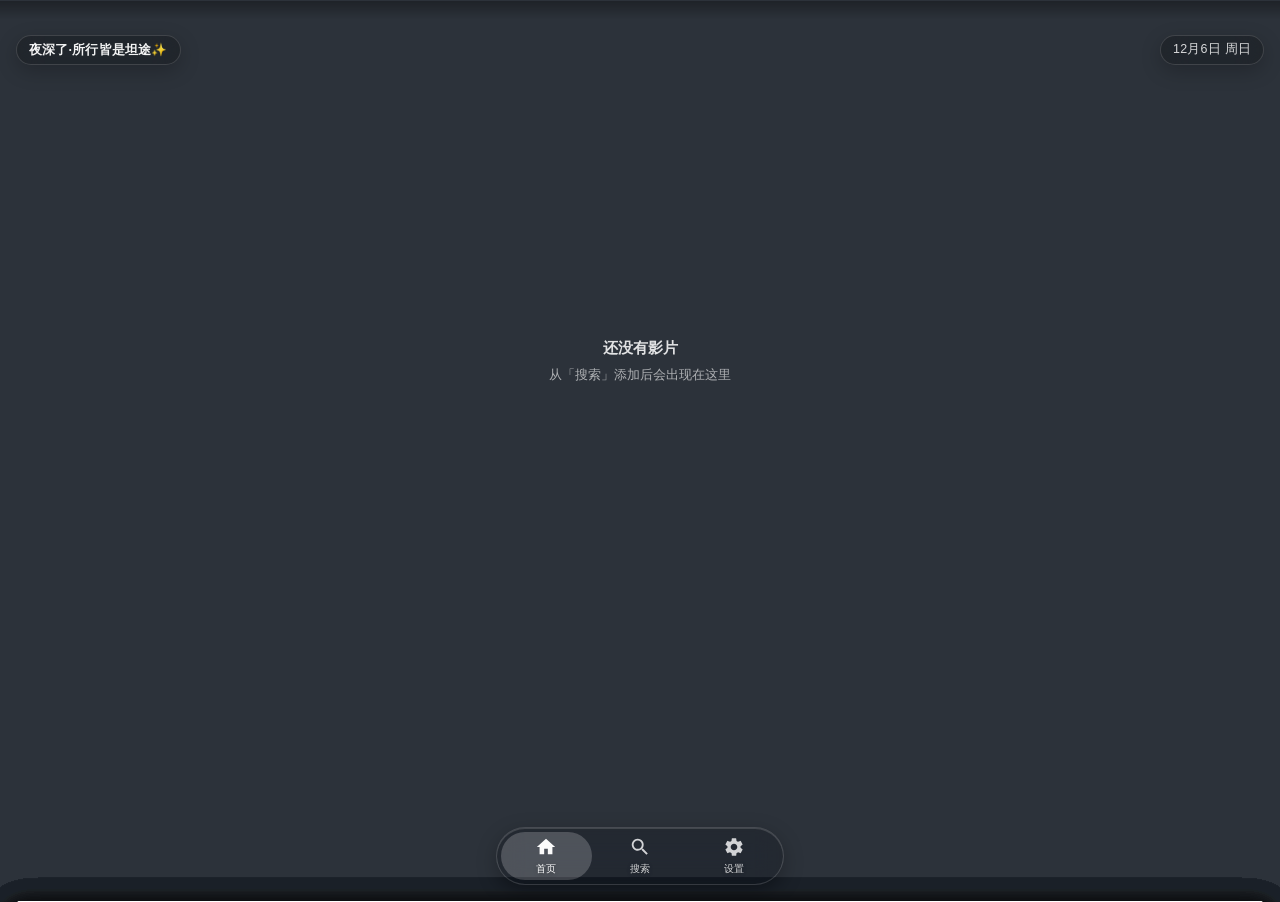
==== nfo-editor-ios.html @ 1efd0941 "fix" ====
<!DOCTYPE html>
<html lang="zh-CN" class="splashing" data-page-node-id="Acj8woS785a7T4PEvpgH00">
<head data-page-node-id="KfYCmNjWphaBCVU6xVs5c4">
<meta charset="UTF-8" data-page-node-id="pEpAla84pCArdSzcGe0xlA">
<meta name="viewport" content="width=device-width, initial-scale=1, maximum-scale=1, viewport-fit=cover, user-scalable=no" data-page-node-id="c6jMzGiZBnWQ7w0SFm36yn">
<meta name="apple-mobile-web-app-capable" content="yes" data-page-node-id="bglrHuunZXYYUWcc5xujq1">
<meta name="mobile-web-app-capable" content="yes" data-page-node-id="DYso5k0WRwBAYMn0BIxkUR">
<meta name="apple-mobile-web-app-status-bar-style" content="black-translucent" data-page-node-id="p6CtTpm2KMEQyLLewWNeeN">
<meta name="apple-mobile-web-app-title" content="NFO 编辑" data-page-node-id="hnhndntaoPOm66F9xgCi2g">
<meta name="theme-color" content="#3D8CF0" data-page-node-id="tAW3rAg7PfDYUPgfl6rpCh">
<link rel="manifest" href="manifest.json" data-page-node-id="3Rw6PBVbacM3iHAfOVTD4S">
<link rel="apple-touch-icon" href="[data-uri]" data-page-node-id="9dQRZdi1mUzGJNNeczW8qY">
<title>NFO 编辑器</title>
<link rel="stylesheet" href="styles/ios.css?v=525">
<script>
/* v453：启动兜底 + 缓存自愈（内联，不依赖任何外链脚本，所以一定跑得到）
   1) 12 秒还没进首页就强制收起启动页 —— 正常 1~3 秒就该完成；
   2) 页面是新的、脚本却没报到版本（window.__SCRIPT_VER）→ 说明离线缓存里是旧脚本，
      新页面的 DOM 已经和它不匹配，旧脚本会在启动途中抛错把初始化中断，启动页永远不消失。
      这时清一次离线缓存并重载，一个会话最多做一次，避免刷新死循环。 */
(function(){
  window.__bootFailsafe = setTimeout(function(){
    var s = document.getElementById('splash');
    if (s && s.parentNode){
      s.classList.add('hide');
      setTimeout(function(){
        if (s.parentNode) s.parentNode.removeChild(s);
        document.documentElement.classList.remove('splashing');   // 启动期白底一起撤掉
      }, 420);
    }
    if (!document.querySelector('.page.active')){
      var h = document.getElementById('page-home');
      if (h) h.classList.add('active');
    }
    /* 12 秒都没进首页 = 确实卡住了，不只是慢：趁此把错位的离线缓存清掉重载一次（只做一次）。 */
    fixCache();
    /* 万一缓存清过了还卡（说明服务器上那份也旧），让 waiting 的新版本立刻接管。
       正常启动永远走不到这里，所以不会打断用户。 */
    forceTakeover();
  }, 12000);
  window.__bootDone = function(){ clearTimeout(window.__bootFailsafe); };

  function fixCache(){
    try {
      if (parseInt(sessionStorage.getItem('__verfix') || '0', 10) >= 1) return;
      if (!window.caches || !navigator.serviceWorker) return;
      sessionStorage.setItem('__verfix', '1');
      caches.keys().then(function(keys){
        return Promise.all(keys.map(function(k){ return caches.delete(k); }));
      }).then(function(){
        if (navigator.serviceWorker.controller) location.reload();
      }).catch(function(){});
    } catch (e) {}
  }
  /* 让 waiting 的新版本立刻接管（只在卡死时用） */
  function forceTakeover(){
    try {
      if (!navigator.serviceWorker || !navigator.serviceWorker.getRegistration) return;
      navigator.serviceWorker.getRegistration().then(function(reg){
        if (!reg) return;
        if (reg.waiting) reg.waiting.postMessage({ type: 'SKIP_WAITING' });
        else reg.update();
      }).catch(function(){});
    } catch (e) {}
  }
  /* 等 DOM 解析完再核对（外链 script 是阻塞的，DOMContentLoaded 之后脚本要么已执行、
     要么已经加载失败；放在定时器里会在弱网「还在下载」时误判成旧脚本，把好好的用户踢去清缓存） */
  function checkVer(){
    if (!window.__SCRIPT_VER) fixCache();
  }

  if (document.readyState === 'loading'){
    document.addEventListener('DOMContentLoaded', function(){ setTimeout(checkVer, 300); });
  } else {
    setTimeout(checkVer, 300);
  }
})();
</script>
</head>
<body data-page-node-id="T5mhi6eu7xPIVMdGExDnFc">
<!-- 启动页：默认可见，先于 JS 渲染，避免进入页面白屏 -->
<div id="splash" class="splash" data-page-node-id="y9ln9pyU9wsL5rBA7Y22YP">
  <div class="splash-inner" data-page-node-id="mdcAMbONDTTd3Y2qrB3wdP">
    <div class="splash-logo" data-page-node-id="8LcdiglmbVvMvxgoMtHr8i">
      <svg viewBox="0 0 32 32" width="38" height="38" aria-hidden="true" data-page-node-id="EUbxorZ5Jp3OPWlw12wrTa"><path d="M22.5 14 l-13 -7.5 l0 15 z" fill="#fff" data-page-node-id="wYzdINplCw9zHpHdDHb67y"/></svg>
    </div>
    <div class="splash-title" data-page-node-id="vjXHlB7LAh2r90feD1jlwp">NFO</div>
    <div class="splash-bar-track" data-page-node-id="DvOoURH2tR3q0aJa4D36Ym"><div class="splash-bar" id="splashBar" data-page-node-id="k3jywyecxKjbx1cHD9E1st"></div></div>
  </div>
  <div class="splash-ver" id="splashVer">v2.5.25</div>
</div>
<div class="ios-app" data-page-node-id="ZwRVKnbE2Xn0qTlbGXSJbB">

  <!-- 共享遮罩 -->
  <div class="sheet-mask" id="sheetMask" onclick="closeAllSheets()" data-page-node-id="PmOw90Y6V2u852tEKh2ykp"></div>

  <!-- 动作表 -->
  <div class="sheet" id="actionSheet" data-page-node-id="Q7yUBWNCOuHorB4dAacLYz">
    <div class="sheet-bar" data-page-node-id="UTiZYCJNZ6ytAoE4f0MTPW">
      <span class="sb-spacer" data-page-node-id="PWq3GZM8HBGttLYXApokEu"></span>
      <span class="sb-title" id="actionSheetTitle" data-page-node-id="xIOaNCewH0BUrDKIupRByI">操作</span>
      <button class="sb-icon" onclick="closeAllSheets()" aria-label="关闭" data-page-node-id="XsfNT33xbK1tPZaRMt3Fot">
        <svg viewBox="0 0 24 24" fill="none" stroke="currentColor" stroke-width="2.2" stroke-linecap="round" stroke-linejoin="round" data-page-node-id="vfbbp6XUhFB7HjAICULbDy"><path d="M18 6 6 18M6 6l12 12" data-page-node-id="vdXLFcdLJDr6ANIpXQO0M4"/></svg>
      </button>
    </div>
    <div id="actionSheetInner" data-page-node-id="oOSfnpQbegd72y8VxYZCrb"></div>
  </div>

  <!-- 关于弹窗（居中卡片） -->
  <div class="about-mask" id="aboutMask" onclick="closeAllSheets()" data-page-node-id="jkJxwNKWgCJFCSH2YGA5bz"></div>
  <div class="about-modal" id="aboutModal" data-page-node-id="97HJEaOM0JQ4KIITjX29VS">
    <div class="about-title" data-page-node-id="2mk3QxHmQ25zheTyL1jeCL">关于</div>
    <div class="about-body" data-page-node-id="UDuDPvuiSOf8k8FIpfmU8U">
      <p data-page-node-id="LmbAfxlxuZReJSPUqNcYuB">This product uses the TMDB API but is not endorsed or certified by TMDB.</p>
      <p data-page-node-id="m3N3CiBJJa1Q0EPf6AAMwr">@Halfleave · v2.5.25</p>
    </div>
    <button class="about-done" onclick="closeAllSheets()" data-page-node-id="KnNqBwsFiLFeshOApUODcS">完成</button>
  </div>

  <!-- 恢复确认弹窗（与删除弹窗同款的 iOS 26 Alert 风格） -->
  <div class="restore-confirm-mask" id="restoreConfirmMask" onclick="closeRestoreConfirm()" data-page-node-id="nHBEg9orS7WzAIC0BEaSxj"></div>
  <div class="restore-confirm-modal" id="restoreConfirmModal" data-page-node-id="3mivRmcJJNl97u6xC86fZy">
    <div class="restore-confirm-title" id="restoreConfirmTitle" data-page-node-id="3BapIxOb10NtAaqyLqxeoO">恢复初始状态</div>
    <div class="restore-confirm-body" id="restoreConfirmBody" data-page-node-id="6xJs3GzFLnsVdfPUB764CH">将清空所有配置和缓存，恢复到初始状态。此操作不可撤销。</div>
    <div class="restore-confirm-actions" data-page-node-id="rvxsggHrGrGRI3t0fhy4ql">
      <button class="restore-confirm-btn" onclick="closeRestoreConfirm()" data-page-node-id="7OFkOiQGystZiLJr7sz37t">取消</button>
      <button class="restore-confirm-btn danger" onclick="confirmRestore()" data-page-node-id="SpncJaSVkgElQi3aPWGzDm">恢复</button>
    </div>
  </div>

  <!-- 主题色选择 -->
  <div class="sheet" id="themeSheet" data-page-node-id="OcbiJJM0xgNr8tBh34UOnU">
    <div class="sheet-bar sheet-bar-center" data-page-node-id="5FI7WbVPd0CAPrMVVpf1TL">
      <button class="sb-icon" onclick="closeAllSheets()" aria-label="关闭" data-page-node-id="ErgxCMyNOMtur31Hqq8DQy">
        <svg viewBox="0 0 24 24" fill="none" stroke="currentColor" stroke-width="2.2" stroke-linecap="round" stroke-linejoin="round" data-page-node-id="JS8KTbVxTdtN2SVvdQYb1w"><path d="M18 6 6 18M6 6l12 12" data-page-node-id="AD10aODXJCfrHIFS4XRbHP"/></svg>
      </button>
      <span class="sb-title" data-page-node-id="LbhP5GEYINJLPeW1dGhBGv">主题</span>
      <span class="sb-spacer" data-page-node-id="atUKaGGFSKM7aMTybjx0Kk"></span>
    </div>
    <div class="theme-grid" id="themeGrid" data-page-node-id="fCFm3GnXardyzNhQygPzxT"></div>
  </div>

  <!-- 长按海报：在长按位置附近弹出的 iOS 风格上下文菜单 -->
  <div class="sheet sheet-context" id="contextSheet" data-page-node-id="LBXoEvKlitJYhgt9uU5arQ">
    <div class="action-sheet-group" data-page-node-id="8EI2AyseQcFAmubaAHtLaw">
      <div class="action-sheet-title" id="contextSheetTitle" data-page-node-id="ZesUxHAuWe7ZZDR16MuIA5">操作</div>
      <div class="action-sheet-list" id="contextSheetInner" data-page-node-id="CUcMrwZ3Fon0XskGkgM0Cr"></div>
    </div>
  </div>
  <div class="ctx-mask" id="ctxMask" data-page-node-id="djHDf9pTzqJp73i1ve1JLb"></div>

  <!-- 图片裁剪弹窗 -->
  <div class="crop-mask" id="cropMask" onclick="closeCrop()" data-page-node-id="j10L33QHYvB7yijzngR5de"></div>
  <div class="crop-modal" id="cropModal" data-page-node-id="5JwPyFNIlA6VHaH4wb0fHB">
    <div class="crop-head" data-page-node-id="9Su1391u5v0uxjeUZCGUj8">
      <button class="ch-close" onclick="closeCrop()" aria-label="关闭" data-page-node-id="8345uuQidDof7w3OVZbzjd"><svg viewBox="0 0 24 24" fill="none" stroke="currentColor" stroke-width="2.4" stroke-linecap="round" stroke-linejoin="round" data-page-node-id="PuktYU31y7dpDBDrIrCurR"><path d="M18 6 6 18M6 6l12 12" data-page-node-id="xueBPBMIjdUAIPRtVHDTbr"/></svg></button>
      <span data-page-node-id="KAo6uxhHiRfuFuyFQraenN">裁剪图片</span>
      <button class="ch-done" onclick="applyCrop()" data-page-node-id="0YFLysh09A1oTtv3tLHnkq">完成</button>
    </div>
    <div class="crop-ratios" id="cropRatios" style="display:none;" data-page-node-id="GmRUnLK4DGgYOCBiNUFUkF">
      <span class="seg" data-page-node-id="jdeB8MDSE5UohkFc1pJqjT">
        <button type="button" data-ratio="16:9" class="active" onclick="setFanartRatio('16:9', this)" data-page-node-id="KtYmyzbn0B9XogKCW8apW3">16:9</button>
        <button type="button" data-ratio="3:2" onclick="setFanartRatio('3:2', this)" data-page-node-id="5adO5BABML1PDNBDlHgq4d">3:2</button>
        <button type="button" data-ratio="4:3" onclick="setFanartRatio('4:3', this)" data-page-node-id="oNAgYuAf9YytDIRixVwCU9">4:3</button>
      </span>
    </div>
    <div class="crop-stage" id="cropStage" data-page-node-id="4qWGMFv2juv7KEXo855f9W">
      <div class="crop-viewport" id="cropViewport" data-page-node-id="JJJRGivIrZc38gxql1ptQv">
        <img id="cropImg" alt="" data-page-node-id="WFGvI1IcGjqBGpsG6BfRAI">
        <div class="crop-box" id="cropBox" data-page-node-id="BDY6sa6Dm5dK1Utk3ffeO5"><span class="crop-handle" id="cropHandle" data-page-node-id="LCChm8L2Dpx4L2GIHQBnog"></span></div>
      </div>
    </div>
  </div>

  <!-- 列表 / 多选 / 管理 -->
  <div class="sheet" id="listSheet" data-page-node-id="DP9osyyO40BjjA7nfdWu9B">
    <div class="list-sheet-header" data-page-node-id="Wv01JSAZf2ICx0bJcrNjhx">
      <div class="sheet-bar" id="listSheetBar" data-page-node-id="I2OjfsyEZKJ5amphS1fTvN">
        <span id="listLeftSlot" data-page-node-id="dLmZ6TCKf4vGftexVZFC1n"><span class="sb-spacer" data-page-node-id="cfygkE1shEI60sykWIhDp1"></span></span>
        <span class="sb-title" id="listTitle" data-page-node-id="aZlBtxss9qkD3x7MdGoByZ">选择</span>
        <span id="listRightSlot" data-page-node-id="1bIDODErwBRjVx8FBaC8Qx">
          <button class="sb-icon" onclick="closeAllSheets()" aria-label="关闭" data-page-node-id="P3U1wqvApehaQxtaDOoDYa">
            <svg viewBox="0 0 24 24" fill="none" stroke="currentColor" stroke-width="2.2" stroke-linecap="round" stroke-linejoin="round" data-page-node-id="2VDquVED0h56BnoCw2AiJL"><path d="M18 6 6 18M6 6l12 12" data-page-node-id="Fw8HZcThe00BrlDDtY28Q2"/></svg>
          </button>
        </span>
      </div>
      <div class="sheet-seg" id="listGenreSeg" style="display:none;" data-page-node-id="9FOHQtNhHWgxCVrfZvMEaI">
        <span class="seg" data-page-node-id="vRIZ6ujqjP4FBJoA6p8YH1">
          <button id="genreSegNormal" class="active" onclick="switchGenreTab('normal')" data-page-node-id="xlFrFKhH9F4jYJCYInZO14">普通</button>
          <button id="genreSegAdult" onclick="switchGenreTab('adult')" data-page-node-id="uRBuRpgB0tBet2yqL2cMeW">成人</button>
        </span>
      </div>
      <div id="listAddWrap" class="sheet-add" style="display:none;" data-page-node-id="bGY6vynfEdJF0BSxyYed90">
        <input type="text" id="listAddInput" placeholder="请输入" onkeydown="if(event.key==='Enter'){listSheetAdd();}" data-page-node-id="j8F5cDtcyE6pC1NP54V1JN">
        <button onclick="listSheetAdd()" data-page-node-id="x2vkx0vz6UCiuLWLc3yyMd">添加</button>
      </div>
    </div>
    <div class="list-sheet-body" data-page-node-id="AwYvq7A1mNY01ZZDQHZaP2">
      <div class="sheet-list" id="listBody" data-page-node-id="6dpGtVFjm59q2tHGUwXxRf"></div>
      <div class="sheet-footer" id="listFooter" style="display:none;" data-page-node-id="MVBMyXE2vTyJvHHEmyELRK">
        <span class="footer-hint" data-page-node-id="PUaHfpIXt6XfVezHjRD84H">没有合适的？</span>
        <span class="footer-action" onclick="addCustomMultiTag()" data-page-node-id="XFaS3laSq3aDAR1XNHMO9W">手动添加</span>
      </div>
    </div>
  </div>

  <!-- 应用配置 -->
  <div class="sheet" id="apiSheet" data-page-node-id="3n8roZL61PeOZC683D5Jza">
    <div class="sheet-bar sheet-bar-center" data-page-node-id="yV4O9RHJe2kAjsyTsrgegA">
      <button class="sb-icon" onclick="closeAllSheets()" aria-label="关闭" data-page-node-id="q6ujHybEeMCtJFxh1VtGgt">
        <svg viewBox="0 0 24 24" fill="none" stroke="currentColor" stroke-width="2.2" stroke-linecap="round" stroke-linejoin="round" data-page-node-id="PTqrzS7aEB1Hm7yzb4ecX4"><path d="M18 6 6 18M6 6l12 12" data-page-node-id="DzKw583xCt4q4HUYOMrrj3"/></svg>
      </button>
      <span class="sb-title" data-page-node-id="yCUGqtalVOpMkxZhNzbIkH">应用配置</span>
      <button class="sb-pill" onclick="saveApiKey()" data-page-node-id="XYXvrgoDeF9BPsPogspuTA">保存</button>
    </div>
    <div class="api-group" data-page-node-id="rOPCHl0sIdA9ZnpyD0x4WH">
      <div class="api-group-title-row" data-page-node-id="sHQRLmOgGnG7RgiYdWyVL6">
        <div class="api-group-title" data-page-node-id="y19Rg6yv5Y5dk4c71Hl1Pf">激活码<span id="activationStatus" class="activation-status" data-page-node-id="I4Gjr5MXra8c3X4Jxe60Tn">未激活</span></div>
      </div>
      <div class="field field-stacked no-border" data-page-node-id="iWfLXTVu7yJtWBpRJOwJht">
        <div class="api-input-wrap activation-input-wrap" data-page-node-id="M2eiRfLXXIATHDnUOprd9A">
          <span class="api-input-tag" data-page-node-id="vipTagPlaceholder">VIP</span>
          <input class="ios-input" type="text" id="activationCodeInput" placeholder="输入激活码" oninput="toggleActivationClear()" onblur="persistApiSettings(false)" data-page-node-id="sb9J5JIaxXR0tO7RBj5qNP">
          <button class="api-clear" id="activationClearBtn" onclick="clearActivationInput()" aria-label="清除" style="display:none;" data-page-node-id="6eM0IG4IYUKKhRQfUlP2PS">
            <svg viewBox="0 0 24 24" fill="none" stroke="currentColor" stroke-width="2" stroke-linecap="round" stroke-linejoin="round" data-page-node-id="xSZeqycGrHgivj7mia5jmG"><path d="M18 6 6 18M6 6l12 12" data-page-node-id="vqO5t7770tXi4EBWro4Djv"/></svg>
          </button>
          <button class="sb-pill sb-pill-ghost verify-btn" onclick="verifyActivationCode()" data-page-node-id="NHJByu2FyU4npSCtAPXiOM">验证</button>
        </div>
      </div>
      <div id="quotaInfo" class="quota-info" data-page-node-id="quotaInfoBox"></div>
    </div>
    <div class="api-group" data-page-node-id="HUbF1xGcRFqTQoGnSUQHgJ">
      <div class="api-group-title-row" data-page-node-id="Y0cDNRcTDGC72C8sJwsiDN">
        <div class="api-group-title" data-page-node-id="vOIsNE4xNwGcUHNHc4SFIv">元数据</div>
        <button class="api-help-q-sm" onclick="openApiGroupHelp('metadata')" aria-label="关于元数据" data-page-node-id="JFXDuol86zPGQgGOdPHELM">?</button>
      </div>
      <div class="field field-stacked no-border api-key-field" data-page-node-id="YfRY3XdsMnAkEQUzMlD4bW">
        <div class="api-input-wrap" data-page-node-id="RWLQLuCfoBX5evs36vx2NZ">
          <span class="api-input-tag" data-page-node-id="vYeGl6A0qVTvN2oAC8sexr">TMDB</span>
          <input class="ios-input" type="text" id="apiKeyInput" placeholder="粘贴 API Key" oninput="toggleApiClear()" onblur="persistApiSettings(false)" data-page-node-id="yQNaHJAOGBsPQ3Noq3H8B0">
          <button class="api-clear" id="apiClearBtn" onclick="clearApiInput()" aria-label="清除" style="display:none;" data-page-node-id="mvB3SpG8Z4REhohPaajM7G">
            <svg viewBox="0 0 24 24" fill="none" stroke="currentColor" stroke-width="2" stroke-linecap="round" stroke-linejoin="round" data-page-node-id="hEGBtNnsGV4LpJgzwnUzWV"><path d="M18 6 6 18M6 6l12 12" data-page-node-id="XIsqH1XLGPC3W587SqNhmX"/></svg>
          </button>
        </div>
      </div>
    </div>
    <div class="api-group">
      <div class="api-group-title-row">
        <div class="api-group-title">AI 翻译</div>
      </div>
      <div class="field field-stacked no-border">
        <div class="api-input-wrap">
          <span class="api-input-tag">地址</span>
          <input class="ios-input" type="text" id="translateBaseUrl" placeholder="https://api.deepseek.com/v1" oninput="toggleTranslateClear()" onblur="persistTranslateConfig(false)">
          <button class="api-clear" id="translateBaseClear" onclick="clearTranslateBase()" aria-label="清除" style="display:none;">
            <svg viewBox="0 0 24 24" fill="none" stroke="currentColor" stroke-width="2" stroke-linecap="round" stroke-linejoin="round"><path d="M18 6 6 18M6 6l12 12"/></svg>
          </button>
        </div>
      </div>
      <div class="field field-stacked no-border">
        <div class="api-input-wrap">
          <span class="api-input-tag">key</span>
          <input class="ios-input" type="password" id="translateApiKey" placeholder="粘贴 API Key" oninput="toggleTranslateClear()" onblur="persistTranslateConfig(false)">
          <button class="api-clear" id="translateKeyClear" onclick="clearTranslateKey()" aria-label="清除" style="display:none;">
            <svg viewBox="0 0 24 24" fill="none" stroke="currentColor" stroke-width="2" stroke-linecap="round" stroke-linejoin="round"><path d="M18 6 6 18M6 6l12 12"/></svg>
          </button>
        </div>
      </div>
      <div class="field field-stacked no-border">
        <div class="api-input-wrap">
          <span class="api-input-tag">模型名</span>
          <input class="ios-input" type="text" id="translateModel" placeholder="deepseek-chat" oninput="toggleTranslateClear()" onblur="persistTranslateConfig(false)">
          <button class="api-clear" id="translateModelClear" onclick="clearTranslateModel()" aria-label="清除" style="display:none;">
            <svg viewBox="0 0 24 24" fill="none" stroke="currentColor" stroke-width="2" stroke-linecap="round" stroke-linejoin="round"><path d="M18 6 6 18M6 6l12 12"/></svg>
          </button>
        </div>
      </div>
    </div>
  </div>

  <!-- 115 配置 -->
  <div class="sheet" id="sheet115">
    <div class="sheet-bar sheet-bar-center">
      <button class="sb-icon" onclick="closeAllSheets()" aria-label="关闭">
        <svg viewBox="0 0 24 24" fill="none" stroke="currentColor" stroke-width="2.2" stroke-linecap="round" stroke-linejoin="round"><path d="M18 6 6 18M6 6l12 12"/></svg>
      </button>
      <span class="sb-title">115 配置</span>
      <button class="sb-pill" onclick="closeAllSheets()">完成</button>
    </div>
    <div class="sheet-list c115-list">
      <div class="api-group" style="display:none">
        <div class="api-group-title-row">
          <div class="api-group-title">代理令牌</div>
        </div>
        <div class="field field-stacked no-border">
          <input class="ios-input" type="text" id="c115TokenInput" placeholder="C115PX_..." oninput="on115TokenInput()">
        </div>
      </div>
      <div class="api-group">
        <div class="api-group-title-row">
          <div class="api-group-title">登录信息</div>
        </div>
        <div class="c115-input-row">
          <div class="c115-cookie-wrap">
            <input class="ios-input" type="text" id="c115Cookie" placeholder="UID=...; CID=...; SEID=...; KID=...">
            <button type="button" class="c115-copy-btn" onclick="copy115Cookie()">复制</button>
          </div>
          <button class="c115-selfcheck-btn" onclick="verify115()">自检</button>
        </div>
        <div class="c115-verify-inline" id="c115Verify"></div>
      </div>
      <div class="api-group" id="c115QrGroup">
        <div class="api-group-title-row">
          <div class="api-group-title">扫码登录</div>
        </div>
        <div class="c115-qr-wrap" id="c115QrWrap" style="display:none;"><div id="c115Qr"></div></div>
        <div class="c115-status" id="c115Status" style="display:none;"></div>
        <div class="c115-countdown" id="c115Countdown" style="display:none;"></div>
        <button class="c115-login-btn" id="c115ShowQrBtn" onclick="start115Login()">展示二维码</button>
      </div>
    </div>
    <div class="c115-auth-foot" id="c115OpenStatus">未授权</div>
  </div>

  <!-- 加载配置（里模式专用） -->
  <div class="sheet sheet-tall" id="adultPhraseSheet" data-page-node-id="CWkribom2yP7FOOX3snRkS">
    <div class="sheet-bar sheet-bar-center" data-page-node-id="5jxCp5MWEbNHItmqirVAV5">
      <button class="sb-icon" onclick="closeAllSheets()" aria-label="关闭" data-page-node-id="OMBOLAZPMbNasq55m1JbKs">
        <svg viewBox="0 0 24 24" fill="none" stroke="currentColor" stroke-width="2.2" stroke-linecap="round" stroke-linejoin="round" data-page-node-id="XVOdUUQ7vwfvf93QubtCgD"><path d="M18 6 6 18M6 6l12 12" data-page-node-id="VAaQli6fsx8P1vqo20rLCT"/></svg>
      </button>
      <span class="sb-title" data-page-node-id="vA0Mzx0uFtVrfLfZSVdjhq">加载配置</span>
      <button class="sb-pill" onclick="saveAdultPhrases()" data-page-node-id="KNaWw0U8gsPqhmZUdBtAiH">保存</button>
    </div>
    <div class="ap-body" data-page-node-id="Y7PLzQqvgesj8o09dTE4DE">
      <textarea class="ap-textarea" id="adultPhraseInput" oninput="updateAdultPhraseCount()" placeholder="请输入"></textarea>
      <div class="ap-tools" data-page-node-id="TteAJrKw2G0c1qGeZaGDMx">
        <button class="ap-btn" onclick="document.getElementById('adultPhraseFile').click()" data-page-node-id="xCvLzFXJE9U4PA3Zxs8viC">导入</button>
      </div>
      <div class="ap-count" id="adultPhraseCount" data-page-node-id="qHtcSJLVAR0ReTPBNesyQG">共 0 条</div>
      <input type="file" id="adultPhraseFile" accept=".txt,.json,application/json,text/plain" style="display:none" onchange="onAdultPhraseFile(this)" data-page-node-id="i0YSOEtfHdQT9Il88F9kIW">
    </div>
  </div>

  <!-- API 说明页 -->
  <div class="sheet sheet-tall" id="apiHelpSheet" data-page-node-id="Bvxgm5ZJ5ULW2dG8jg6wc4">
    <div class="sheet-bar sheet-bar-center" data-page-node-id="Wxpk3vfd3dU5YJ3j0BziP5">
      <button class="sb-icon" onclick="closeApiHelp()" aria-label="返回" data-page-node-id="RAxqvyFaWnnuB4AXbS0E4W">
        <svg viewBox="0 0 24 24" fill="none" stroke="currentColor" stroke-width="2.2" stroke-linecap="round" stroke-linejoin="round" data-page-node-id="mEuJ34F7vDneXm7eYBzxfC"><path d="M15 18l-6-6 6-6" data-page-node-id="vGr4kq8GcYp1vZPDNchihC"/></svg>
      </button>
      <span class="sb-title" data-page-node-id="syB3S5xcbtEyo8Evy8v3XB">API 说明</span>
      <span class="sb-spacer" data-page-node-id="Hftbw50svlPGOEFVuagcFc"></span>
    </div>
    <div class="help-body" data-page-node-id="gbZOxc8qZQ6FEBIuACSGMG">
      <div class="help-section" id="help-tmdb" data-page-node-id="WNVAzODlXeUj6CaRu2bgQj">
        <h4 data-page-node-id="Q2NiZWntj5sUpisATFvmC0">TMDB Key</h4>
        <p data-page-node-id="GE8stLdTQfLuFJfE4dFtdr">访问 <a href="https://www.themoviedb.org/settings/api" target="_blank" data-page-node-id="1iTdA3HYnl5tEYS1QQSWp2">themoviedb.org/settings/api</a>，注册并登录后创建 API Key，复制后粘贴到「TMDB Key」。</p>
      </div>
      <div class="help-section" id="help-assrt" data-page-node-id="4FfWJXht7wbJkQaKBhqo43">
        <h4 data-page-node-id="dZ1gdLwVOEVr2LfoBdfz1Y">Assrt Token</h4>
        <p data-page-node-id="gCtGsBOEyHqBfODZkdLxp1">访问 <a href="https://assrt.net/usercp.php" target="_blank" data-page-node-id="FwA1KZMkNqzWIf2AaCYFJc">assrt.net/usercp.php</a> 登录，在用户中心找到 API Token 并粘贴到「Assrt Token」。</p>
      </div>
      <div class="help-section" id="help-os" data-page-node-id="DltLMjks10mZhRg1qP4thx">
        <h4 data-page-node-id="DJ7BJPwdaFqks8WTNxvDjs">OpenSubtitles Key</h4>
        <p data-page-node-id="Qm71EHKAMQvYfirjHjVBtq">访问 <a href="https://www.opensubtitles.com/en/consumers" target="_blank" data-page-node-id="XtD9I650rm4cAJ8b1wjVfM">opensubtitles.com/consumers</a>，注册应用后获取 API Key，粘贴到「OpenSubtitles Key」。</p>
      </div>
      <div class="help-section" id="help-worker" data-page-node-id="Bs6P6AlG6P20ADSoWoTrIQ">
        <h4 data-page-node-id="97FI1bwzSpWz5lDbTGXnQf">Worker 代理地址</h4>
        <p data-page-node-id="p2MllDdBvYPrTJwYPQX5Br">部分在线功能（如搜索、获取详情、图片代理）需要一个代理服务转发请求（如 Cloudflare Worker）。将服务的 HTTPS 地址粘贴到「Worker 代理地址」即可。JavBus 等子功能会自动复用此地址（拼接 /javbus 子路径），无需单独填写。不填则相关在线功能不可用。</p>
      </div>
    </div>
  </div>

  <!-- API 分组帮助（中间弹窗） -->
  <div class="api-group-help-overlay api-group-help-hidden" id="apiGroupHelpOverlay" onclick="closeApiGroupHelp()" data-page-node-id="QMJghBXRjHwPWJwID267RB">
    <div class="api-group-help-card" onclick="event.stopPropagation()" data-page-node-id="wse2d23aOFVu7hdPDEmMu1">
      <div class="api-group-help-title" id="apiGroupHelpTitle" data-page-node-id="DeABpUOXtfqf98bmS8kr1n"></div>
      <div class="api-group-help-body" id="apiGroupHelpBody" data-page-node-id="v4WaiN8q5taGMH5qb6Mlsm"></div>
      <button class="api-group-help-btn" onclick="closeApiGroupHelp()" data-page-node-id="O2VIxE7QMQGdhm4dNVnzuK">知道了</button>
    </div>
  </div>

  <!-- 磁力：添加 / 搜索 合并弹窗（自动化页「磁力搜索」按钮打开，默认添加；详情页「磁力」按钮打开时切到搜索） -->
  <div class="sheet" id="magnetComboSheet">
    <!-- v436：去掉标题「磁力」，把「添加 / 搜索」切换放在标题位置 -->
    <div class="sheet-bar magnet-bar">
      <button class="sb-icon" onclick="closeAllSheets()" aria-label="关闭">
        <svg viewBox="0 0 24 24" fill="none" stroke="currentColor" stroke-width="2.2" stroke-linecap="round" stroke-linejoin="round"><path d="M18 6 6 18M6 6l12 12"/></svg>
      </button>
      <div class="magnet-combo-tabs">
        <button class="mc-tab active" data-tab="add" onclick="switchMagnetComboTab('add')">添加</button>
        <button class="mc-tab" data-tab="search" onclick="switchMagnetComboTab('search')">搜索</button>
      </div>
      <button type="button" class="magnet-filter-tab" id="magnetFilterEntry" style="display:none;" onclick="openFilterWords()">过滤词</button>
    </div>
    <!-- 添加面板：直接是输入区，不再有「添加磁力」标题 -->
    <div class="magnet-combo-panel" id="magnetComboAdd">
      <div class="magnet-sheet-body">
        <div id="magnetComposer" class="magnet-composer"></div>
      </div>
      <div class="magnet-sheet-ops">
        <button type="button" class="sheet-btn magnet-add-btn" onclick="auto115ComposerAdd('magnetComposer')" aria-label="添加">+</button>
        <button class="sheet-btn magnet-confirm-btn" onclick="auto115AddMagnetTask()">确定</button>
      </div>
    </div>
    <!-- 搜索面板（复用原磁力搜索 DOM 与函数） -->
    <div class="magnet-combo-panel" id="magnetComboSearch" style="display:none;">
      <div class="magnet-sheet-head">
        <div class="magnet-search-wrap">
          <input type="text" id="magnetQueryInput" placeholder="输入关键词" oninput="toggleMagnetClear()" onkeydown="if(event.key==='Enter')searchMagnet()">
          <button type="button" class="magnet-mode-btn" id="magnetModeBtn" style="display:none;" onclick="cycleMagnetQueryMode()">影片名</button>
          <button type="button" id="magnetClear" class="magnet-clear" onclick="clearMagnetQuery()" aria-label="清除">×</button>
        </div>
        <button onclick="searchMagnet()">搜索</button>
      </div>
      <div class="sheet-list" id="magnetResults"></div>
    </div>
  </div>

  <!-- 添加 / 编辑人员 -->
  <div class="sheet" id="personSheet" data-page-node-id="Hf5CZjMmyYz1xBctREUIK5">
    <div class="sheet-bar sheet-bar-center" data-page-node-id="ifBweSs2wgnopiJi5U4HvI">
      <button class="sb-icon" onclick="closeAllSheets()" aria-label="关闭" data-page-node-id="MSSa7iN6ZrRQqoVMXMpz8p">
        <svg viewBox="0 0 24 24" fill="none" stroke="currentColor" stroke-width="2.2" stroke-linecap="round" stroke-linejoin="round" data-page-node-id="bdgLoQ3ojcP4FCZl3XcwDf"><path d="M18 6 6 18M6 6l12 12" data-page-node-id="6J8cu0GHWIjgWBIu4AzoQ6"/></svg>
      </button>
      <span class="sb-title" id="personSheetTitle" data-page-node-id="GWS2Cmc32iW3hreG6AzUQ1">添加演员</span>
      <button class="sb-pill" onclick="savePerson()" data-page-node-id="ezi5Rk5pwIIxHcQpVD0qnm">保存</button>
    </div>
    <div class="card person-avatar-card" data-page-node-id="bRJwkfVZaZk0DIq2IOuzhK">
      <div class="person-avatar-wrap" onclick="triggerUpload('person')" data-page-node-id="qBmeaeUcBSsmEmhgXINVWm">
        <div class="person-avatar-large" id="personAvatarPreview" data-page-node-id="fYx3KBl65But2fI82bdJb3"></div>
        <div class="avatar-camera" data-page-node-id="JnCc5wmKVBmNECRVrKmhxN"><svg viewBox="0 0 24 24" fill="currentColor" data-page-node-id="Gt0tqs0CmcnhVQYq0SaVvZ"><path d="M12 15.5a3.5 3.5 0 1 0 0-7 3.5 3.5 0 0 0 0 7Z" data-page-node-id="9cGf8U5oK2jP0NNAiFtpOx"/><path d="M20 6h-2.34l-1.54-2.3A1 1 0 0 0 15.27 3H8.73a1 1 0 0 0-.85.7L6.34 6H4a2 2 0 0 0-2 2v10a2 2 0 0 0 2 2h16a2 2 0 0 0 2-2V8a2 2 0 0 0-2-2Zm-8 12.5A5.5 5.5 0 1 1 12 7a5.5 5.5 0 0 1 0 12.5Z" data-page-node-id="N5weuyEYeECMolvgaCbzGF"/></svg></div>
      </div>
    </div>
    <h2 class="section-heading" data-page-node-id="cprYByWVvaushD4drXcH3g">人员信息</h2>
    <div class="card person-info-card" data-page-node-id="fjthK6Irtz0wAVUCZsKeSS">
      <div class="field" data-page-node-id="go9g49waZKa3j3OIcekcy2">
        <label for="personName" data-page-node-id="azDXgUEwhrwm0fajM4kFwG">姓名</label>
        <input class="ios-input" type="text" id="personName" placeholder="请输入" data-page-node-id="ATsRsTGNd6xSI24NO6kCCl">
      </div>
      <div class="value-row select-row no-border" id="personDeptRow" data-page-node-id="6G6I4Eii6XBR5pBXMLhe1q">
        <span class="vr-label" data-page-node-id="LwKi6VFAUPkZB8KStuEgwv">部门</span>
        <span class="vr-value" id="personDeptVal" data-page-node-id="VQopWn4WfiPJ5TfJF7GHl9">导演</span>
        <select class="select-overlay" id="personDept" onchange="onPersonDeptChange(this)" data-page-node-id="ZRAk4I9YXG0MnLeYYu7xlj">
          <option value="导演" data-page-node-id="cZP1GCu1ICjjNW0pu8Skex">导演</option>
          <option value="制片" data-page-node-id="CLPi3el1TY1Y25uuixsrJF">制片</option>
          <option value="编剧" data-page-node-id="HOEwcFDHUHtIEIrRsNhLSf">编剧</option>
          <option value="摄影" data-page-node-id="AWQsaJ1IuJ2Xa1sjJBTaH1">摄影</option>
          <option value="声音" data-page-node-id="fvCIrh3L73Ho3a2A8Z6yLH">声音</option>
          <option value="剪辑" data-page-node-id="YfBaBdmSMFPjRWGKUFGeMw">剪辑</option>
          <option value="美术" data-page-node-id="n9EcPBogVKnHWnPyAeRyqK">美术</option>
          <option value="服装与化妆" data-page-node-id="e3cvgSAtAMtAHODzZVe04m">服装与化妆</option>
          <option value="视效" data-page-node-id="Sz98HhWBdtVocmCatcpBd5">视效</option>
          <option value="灯光" data-page-node-id="cQM3GRgONGhLlUl1kMaLG0">灯光</option>
          <option value="其他剧组" data-page-node-id="qAIUWKPv71BC8dKrDZbXRX">其他剧组</option>
        </select>
      </div>
      <div class="field" id="personRoleRow" data-page-node-id="88vpF553PemRcfzWmUUPeD">
        <label for="personRole" data-page-node-id="z6cwRSlINCUAaMweEmugY3">角色名</label>
        <input class="ios-input" type="text" id="personRole" placeholder="请输入" data-page-node-id="e8GSyDXnT6amOdF2O5IEBC">
      </div>
    </div>
    <button class="btn btn-danger btn-block" id="personDelBtn" style="display:none; margin-top:14px; background:var(--gray-fill);" onclick="deletePerson()" data-page-node-id="dv2yDDPdIq70CzqYZMZCWa">删除</button>
  </div>

  <!-- 隐藏文件输入 -->
  <input type="file" class="hidden-input" id="nfoImport" accept=".nfo" onchange="handleNfoImport(event)" data-page-node-id="46EUZMjFVYfnPEecFVr99D">  <input type="file" class="hidden-input" id="posterInput" accept="image/*" onchange="handleImageUpload(event,'poster')" data-page-node-id="yPrdHwEOkm4lAM8k9CHBjp">
  <input type="file" class="hidden-input" id="fanartInput" accept="image/*" onchange="handleImageUpload(event,'fanart')" data-page-node-id="tCIuucRBUnKb7CEZgKiNK7">
  <input type="file" class="hidden-input" id="logoInput" accept="image/*" onchange="handleImageUpload(event,'logo')" data-page-node-id="pwEKenBW1iG0V8GZSVRncJ">
  <input type="file" class="hidden-input" id="personInput" accept="image/*" onchange="handleImageUpload(event,'person')" data-page-node-id="9Dhielg6WIzF7HnBbJnBsq">

  <!-- ====================== 首页（海报焦点 + 分类横滑） ====================== -->
  <section class="page active" id="page-home" data-page-node-id="KmLxzKsZGyix2gex7MXBx2">
    <!-- 第一层：海报 + 海报色渐变（每片一整屏，横滑对推）；上滑时整层真实 blur（对齐详情页） -->
    <div class="home-bg" id="homeBg" aria-hidden="true"><div class="bg-track" id="bgTrack"></div></div>

    <div class="page-scroll home-scroll" id="homeScroll" data-page-node-id="0TCuKMtCeVD736eMe021pa">

      <!-- 第三层：内容层（真滚动）——焦点区占位 + 文字浮层，下面接三排横滑 -->
      <section class="home-hero" id="homeHero">
        <div class="hero-fg"><div class="fg-track" id="heroTrack"></div></div>

        <div class="hero-top">
          <span class="hero-pill hero-hi" id="homeHi">早上好·慢慢变好就行✨</span>
          <span class="hero-pill"><span class="hp-date" id="homeDate" role="button" onclick="openUpdateCalendar()">11月4日 周三</span></span>
        </div>

        <div class="hero-dots" id="heroDots"></div>
      </section>

      <!-- 三排横滑：电影 / 剧集 / 动漫 / AVideo -->
      <div class="home-rows" id="homeRows"></div>
    </div>
  </section>

  <!-- ====================== 全部（二级页：某类超过 15 部才有入口） ====================== -->
  <section class="page" id="page-all" data-page-node-id="pageAllPage">
    <header class="page-bar" data-page-node-id="pageAllBar">
      <button class="btn-back" onclick="HomeHero.backFromAll()" aria-label="返回" data-page-node-id="pageAllBack">‹</button>
      <h1 class="page-title" id="allPageTitle" data-page-node-id="pageAllTitle">全部</h1>
      <div class="page-actions"><span class="all-count" id="allPageCount" data-page-node-id="pageAllCount"></span></div>
    </header>
    <div class="page-scroll" data-page-node-id="pageAllScroll">
      <div class="all-grid" id="allGrid" data-page-node-id="pageAllGrid"></div>
    </div>
  </section>

  <!-- ====================== 更新日历（二级页：首页右上角日期胶囊进入） ====================== -->
  <section class="page" id="page-calendar">
    <header class="page-bar">
      <button class="btn-back" onclick="closeUpdateCalendar()" aria-label="返回">‹</button>
      <h1 class="page-title">更新日历</h1>
      <div class="page-actions"></div>
    </header>
    <div class="page-scroll">
      <div class="cal-grid" id="calGrid"></div>
    </div>
  </section>

  <!-- ====================== 搜索（二级页） ====================== -->
  <section class="page" id="page-search" data-page-node-id="sfB2mOzRbaolzSBUfpnFRf">
    <div class="page-scroll" data-page-node-id="vauxPQGIDWpCM2R2R9HtWH">
      <header class="page-bar" id="searchPageBar" data-page-node-id="SerfjUGdwfa1R2O06n5wo5">
        <h1 class="page-title" data-page-node-id="SgLmGKNppxxLWYtf3ToXWV">搜索</h1>
        <div class="meta-source-seg" id="searchMetaSeg" style="display:none;" data-page-node-id="XyYF36FocOM9RXrmSBMQkC">
          <span class="seg" data-page-node-id="g1tQMBefJnFs1GTKjzHDCH">
            <button type="button" class="active" data-source="tmdb" onclick="setMetaSource('tmdb',this)" data-page-node-id="Wc6knaTS3sgMzrl4n5dPka">TMDB</button>
            <button type="button" data-source="jav" onclick="setMetaSource('jav',this)" data-page-node-id="JvAdkZCMnoJW0l2IvlCnM3">JAV</button>
          </span>
        </div>
      </header>
      <div class="search-box" data-page-node-id="AxkP8Qy3WhYJMIduYyFBtQ">
        <div class="search-input-wrap" data-page-node-id="CpsombE3F130NcfdLEUbdl">
          <input class="ios-input" type="text" id="tmdbQuery" placeholder="泰坦尼克号" oninput="toggleSearchClear()" onkeydown="if(event.key==='Enter')searchMeta()" data-page-node-id="ukFvxXOBMBeTXQTXhCDtQU">
          <!-- v495：空态提示语浮层（原生 placeholder 没法做翻转动画）。文本由 searchPh 轮换写入 -->
          <span class="search-ph" id="searchPh" aria-hidden="true">
            <span class="search-ph-layer is-current"></span>
            <span class="search-ph-layer is-incoming"></span>
          </span>
          <button type="button" class="search-clear" id="searchClear" onclick="clearSearch()" aria-label="清除" data-page-node-id="xCnlQE55zYMggnZ0RVHaGh">×</button>
          <button type="button" class="flip-type" id="tmdbTypeBtn" onclick="cycleTmdbType()" style="display:none;" data-page-node-id="JObsDFd0yvyTxZKGrahlEw">
            <span class="flip-type-layer is-current" data-page-node-id="JMUvfcfDkCbNxeMhPBZH2h">电影</span>
            <span class="flip-type-layer is-incoming" data-page-node-id="LlQwIko5JIfElKhKs50Yeq">剧集</span>
          </button>
          <button type="button" class="flip-type" id="javCensorBtn" onclick="cycleJavCensor()" style="display:none;" aria-label="有码/无码切换" data-page-node-id="NBHDlpQ2WdgOUtCA8JrU1O">
            <span class="flip-type-layer is-current" data-page-node-id="ieHnVJvMjPGSFG9E3onQdA">有码</span>
            <span class="flip-type-layer is-incoming" data-page-node-id="WG9X0NQHOFSBgq1UD1sDmy">无码</span>
          </button>
        </div>
        <button class="btn btn-primary btn-pill" onclick="onSearchBtnTap()" onpointerdown="dismissSearchKeyboard()" data-page-node-id="O8XQ1qFRmPNskPV54LAcdV">搜索</button>
      </div>
      <div class="trending-box" id="trendingBox" style="display:none;" data-page-node-id="trendingBox">
        <div class="search-history-head">
          <span class="search-history-title">今日趋势</span>
        </div>
        <div class="search-history-list" id="trendingList"></div>
      </div>
      <div class="search-history" id="searchHistory" style="display:none;" data-page-node-id="xlPWOmgkCDOIAV7wHChKFj">
        <div class="search-history-head" data-page-node-id="DxvqgsA34tmvuOvPwEBBc7">
          <span class="search-history-title" data-page-node-id="C5ZqG5FNcSymCNCCF1ojE3">搜索历史</span>
          <button type="button" class="search-history-clear" id="searchHistoryClear" onclick="clearHistory()" data-page-node-id="xvcp6MOnOf68VIsA8zjrBa">清空</button>
        </div>
        <div class="search-history-list" id="searchHistoryList" data-page-node-id="jQ9vBe1KXbckV8MdFrbxqj"></div>
      </div>
      <div id="tmdbResults" data-page-node-id="XmfY3BW7JLws50w7WsykH1"></div>
    </div>
  </section>

  <!-- ====================== 元数据 ====================== -->
  <section class="page" id="page-edit" data-page-node-id="PE6zBBa43aAVZoBapFpuxc">
    <header class="page-bar" id="editPageBar" data-page-node-id="tymxruodLbCEElgd7Har5M">
      <button class="btn-back" onclick="editPageBack()" aria-label="返回" data-page-node-id="sfKbhPFT7gI0D8tFU6K2HZ">‹</button>
      <h1 class="page-title" data-page-node-id="KiNyVoIXhrKbuWtllUk1R3">元数据</h1>
      <div class="page-actions" data-page-node-id="jHBCrrJCHWGpLSEG7AMhHn">
        <button class="btn btn-text muted" id="btnClear" onclick="newFilm()" data-page-node-id="RhgaRapx0IcxwJDcn8vesV">清空</button>
        <button class="btn btn-primary btn-pill" id="btnSave" onclick="saveToDisk()" data-page-node-id="kQDsCxNPlfyqjibGxfUQbR">保存</button>
      </div>
    </header>

    <div class="page-scroll" id="editScroll" data-page-node-id="2p4AqCbhCF4f6gGtPf5cXN">

      <div class="meta-panel active" id="editPanel" data-page-node-id="TWczIWdPDrnYjiEfnjm2D6">
        <h2 class="section-heading" data-page-node-id="BNRrbdDXsgR1U4xBn5bPCO">影片信息</h2>
        <div class="card" data-page-node-id="Wkz49ocU7e1MBgtGC23C3Z">
          <div class="field" data-page-node-id="B0TaWfDfyB1dvdb3cJjVOn">
            <label for="title" data-page-node-id="rMeIiVrYvn1flZzhbXj8aa"><span class="required" data-page-node-id="BDB2SjjkC2ile5gy5IpmFj">*</span>影片名</label>
            <input class="ios-input" type="text" id="title" placeholder="请输入" oninput="onTitleChanged(this)" data-page-node-id="lj1uA7oMZSeLbUoB833ErB">
          </div>
          <div class="field" data-page-node-id="5b22nI1sWihDAdjjZHdzCl">
            <label for="filename" data-page-node-id="lAC6XrOmo0UQLvHmCRRfJA"><span class="required" data-page-node-id="OsUHGFMIRxBg0DHrY7SfJd">*</span>文件名</label>
            <input class="ios-input" type="text" id="filename" placeholder="自动填充" readonly data-page-node-id="An5rMJLn1yTiNT14mjNXmp">
          </div>
        </div>

        <div class="home-tabs" id="homeTabs" data-page-node-id="vQYtaU3PCMCOhMz0zW6ch5">
          <button class="home-tab active" data-tab="basic" onclick="switchHomeTab('basic')" data-page-node-id="QBCyDPHoSui0DLZKMGLjfG">基础</button>
          <button class="home-tab" data-tab="cast" onclick="switchHomeTab('cast')" data-page-node-id="XFyBPxoescDJWyUOUJvXwP">人员</button>
          <button class="home-tab" data-tab="media" onclick="switchHomeTab('media')" data-page-node-id="tPH7FFSM6HNVKft5TXnQKM">媒体</button>
        </div>

        <!-- 卡片2：分段内容 -->
        <div class="home-panel active" id="tab-basic" data-page-node-id="uDYF6JM0YixmKFpaXAKUw4">
          <div class="card" data-page-node-id="MYP0Mz7YOaVJRdKNTbs0nI">
            <div class="field" data-page-node-id="9bYm0K5pXVNftTjZwgHAJe">
              <label for="originaltitle" data-page-node-id="0YH22B5ndvQUhis8QrGbEK">原始标题</label>
              <input class="ios-input" type="text" id="originaltitle" placeholder="请输入" oninput="updateState()" data-page-node-id="1PJ2GSfBj6Y6VGk1HXX8rd">
            </div>

            <div class="value-row date-row" data-page-node-id="sgAORs4OOl3HdWbBdg65iH">
              <span class="vr-label" data-page-node-id="yRUXbH5brKoM5sGPUrhFuu">首播日期</span>
              <span class="vr-value empty" id="premieredVal" data-page-node-id="zaD17sS9giRuxBmQMSyakB">请选择</span>
              <input type="date" class="date-input-overlay" id="premiered" onchange="onPremieredChange(this)" data-page-node-id="nfAqlYqGGSYRudBSNMUDXP">
            </div>

            <div class="value-row select-row" id="yearRow" data-page-node-id="F1NB9gFEFGZzOOCk4YVLVr">
              <span class="vr-label" data-page-node-id="siAFiVRoOYWBDFqdEpnEyE">年份</span>
              <span class="vr-value empty" id="yearVal" data-page-node-id="HIoLiXaO2kN8nJUHD0tDN5">请选择</span>
              <select class="select-overlay" id="year" onchange="onYearSelect(this)" data-page-node-id="J4OxDrsY7n83V1L1H4FQN9"></select>
            </div>

            <div class="field" data-page-node-id="oTJJfJLBty3yD6rHihYoWn">
              <label for="runtime" data-page-node-id="BPrKtHgblgQV4Aeof2SSBG">时长（分钟）</label>
              <input class="ios-input" type="number" inputmode="numeric" id="runtime" placeholder="请输入" min="1" max="600" oninput="updateState()" data-page-node-id="v0wqTyZwILE1TtbEtxHXJ4">
            </div>

            <div class="field" data-page-node-id="Tos6BpeVR8C1BNcBeq3PLB">
              <label for="rating" data-page-node-id="AMLSjKgopqKRudnBjaVWBN">评分</label>
              <input class="ios-input" type="number" inputmode="decimal" id="rating" placeholder="请输入" min="0" max="10" step="0.1" onblur="validateRating(this)" oninput="updateState()" data-page-node-id="wP4Kcd4JIGaONvBIOdduLW">
            </div>

            <div class="value-row select-row no-border" data-page-node-id="TVyppAO5RTDNEedH7x005l">
              <span class="vr-label" data-page-node-id="Q6vJKEfVbhA2TzWUluva9s">分级</span>
              <span class="vr-value empty" id="mpaaVal" data-page-node-id="Uh3zoHGM0FmPGZJygEF1x4">请选择</span>
              <select class="select-overlay" id="mpaa" onchange="onMpaaSelect(this)" data-page-node-id="JOxcHcoJFAVOeLp3LQrpGS"></select>
            </div>
          </div>

          <!-- 番号 / 制作商 / 发行商 / 系列（全类型通用字段） -->
          <div class="card" id="avFieldsCard" data-page-node-id="bSYryFL25Htn8t8Qtc9m0L">
            <div class="field" id="dvdidField" data-page-node-id="95cHZme82QPl7vaiEcXDiX">
              <label for="dvdid" data-page-node-id="1eQmwGbtKGku4iMSppL2U9">番号</label>
              <input class="ios-input" type="text" id="dvdid" placeholder="请输入" oninput="onDvdidInput(this)" data-page-node-id="sB58GexX58qt0krZZ9hOp1">
            </div>
            <div class="field" data-page-node-id="yQpneHQrYoS4QbDdIcOCFf">
              <label for="studio" data-page-node-id="8Uzwtk2jSSbn0zjDyGzxWM">制作商</label>
              <input class="ios-input" type="text" id="studio" placeholder="请输入" oninput="updateState()" data-page-node-id="7At3hE8fQLEcFsD3yhFgeW">
            </div>
            <div class="field" data-page-node-id="n3Oa7892Xjxg5r2B7Sq2Vy">
              <label for="label" data-page-node-id="n1B3SxsgKybNzA7gmA9yiZ">发行商</label>
              <input class="ios-input" type="text" id="label" placeholder="请输入" oninput="updateState()" data-page-node-id="buVXTDJagcEIPxI2lCUZ5F">
            </div>
            <div class="field" data-page-node-id="okd7lXAlfGccNYlPyybVwQ">
              <label for="series" data-page-node-id="fX083SvLMyHJX8X9ytKKqk">系列</label>
              <input class="ios-input" type="text" id="series" placeholder="请输入" oninput="updateState()" data-page-node-id="qPOCohFMnLqflQWs3vPLjX">
            </div>
          </div>

          <div class="card" data-page-node-id="ImwAOtX5MD4dn3bS2mcEq5">
            <button class="value-row" id="countryRow" onclick="openCountrySheet()" data-page-node-id="4WFiRPijzSd0Q1bs7G0t8W">
              <span class="vr-label" data-page-node-id="5N9YOtMieuAbIjCh1PTviY">国家/地区</span>
              <span class="vr-value empty" id="countryVal" data-page-node-id="tzBb6p7evrAnF6PDfVKm64">请选择</span>
            </button>
            <div class="tags-area" id="countryTags" style="display:none;" data-page-node-id="DQqsWFPhTdJidGH4Yj9dHY"></div>

            <button class="value-row no-border" onclick="openGenreSheet()" data-page-node-id="vrTUWi0xPjzTd38MCHx8Nw">
              <span class="vr-label" data-page-node-id="9Z1NFuOvIoDjmTPRbXpE3j">类型</span>
              <span class="vr-value empty" id="genreVal" data-page-node-id="VcWWCjpFPDUG7FKyXrnoSD">请选择</span>
            </button>
            <div class="tags-area" id="genreTags" style="display:none;" data-page-node-id="vudMvWGK8Mye4U3j4UEkdl"></div>
          </div>

          <div class="card" data-page-node-id="LImuYivdpByBO6xVKdLaW5">
            <div class="card-title" data-page-node-id="bbVg0Udxi9wRL10j5gvnmR">剧情简介</div>
            <div class="field field-stacked" style="padding-top:0;" data-page-node-id="5wnOxkVDKIApuhkfotKy1B">
              <textarea class="ios-input" id="plot" rows="4" placeholder="请输入" oninput="updateState()"></textarea>
            </div>
          </div>
        </div>

        <!-- 演职人员 -->
        <div class="home-panel" id="tab-cast" style="display:none;" data-page-node-id="000tUFsecsD6zLsaKWHZsO">
          <h2 class="section-heading" data-page-node-id="FPGMGyIrAy4tHu3JOrkwUZ">职员</h2>
          <div class="card cast-row-card" id="directorSection" data-page-node-id="rPdpiLC55b4PC8y6JIemdO">
            <div class="cast-scroll" id="directorCard" data-page-node-id="6PGRz7loa8GeRj6sSC6vHr"></div>
          </div>

          <h2 class="section-heading" id="actorHeading" data-page-node-id="GIoNn5RfTJczWZCCdoFiNP">演员</h2>
          <div class="card cast-row-card" data-page-node-id="p2NSR4vCYxKLNvBtzZOTUm">
            <div class="cast-scroll" id="actorCards" data-page-node-id="rHIvx4waiPF6FzEkSJkDxy"></div>
          </div>
        </div>

        <!-- 媒体 -->
        <div class="home-panel" id="tab-media" style="display:none;" data-page-node-id="I705Jh3R0DzMHHEeSJtByX">
          <!-- 预告：自动从 TMDB 获取，手动输入框已隐藏 -->
          <h2 class="section-heading" style="display:none;" data-page-node-id="n5enBaAJavPPKsuzc2d3tf">预告</h2>
          <div class="card" style="display:none;" data-page-node-id="WeV6zKLUknB7cXIEEqszRU">
            <div class="field field-stacked" style="padding-bottom: 0;" data-page-node-id="wm1BPYsCpzF4I2z4DZfNSl">
              <input class="ios-input" type="text" id="trailer" placeholder="粘贴 YouTube 链接或视频 ID" oninput="onTrailerInput(this)" data-page-node-id="nhucEDDsjCtWqzuEISCwXB">
            </div>
            <div class="trailer-hint" id="trailerHint" data-page-node-id="BXHGxtIzEYiIp3B4YkrKuS"></div>
          </div>

          <div class="card media-layout" data-page-node-id="IVgxv6KRGkPHErczfmJw1u">
            <div class="media-top" data-page-node-id="G6GQyJsYOwu5gOfnfOfrIj">
              <div class="media-cell poster-cell" data-page-node-id="637GIx5Aq216FXUnO65SON">
                <div class="media-label-row" data-page-node-id="Ac1CW2OvfzBbJXSbUMG8Pl">
                  <div class="media-label" data-page-node-id="tUzaMK1aFCtUWkvpqABT0p">海报</div>
                </div>
                <div class="media-upload-col poster" id="posterUpload" onclick="onMediaColClick('poster')" data-page-node-id="TuNvKNMqWVeNZagnGhzGyR">
                  <div class="media-add-box" data-page-node-id="nragYF4MDCpDHZSHt103rL"><span data-page-node-id="NTAF3vqjjS6MBdseu7bhXu">＋</span><small data-page-node-id="pGRI9frFe70BFBC5yT6pml">添加</small></div>
                  <button class="media-thumb-close" id="posterClose" onclick="event.stopPropagation(); deleteMedia('poster')" aria-label="删除" data-page-node-id="HanvkS6GSvksXajBrMdt3n">
                    <svg viewBox="0 0 24 24" fill="none" stroke="currentColor" stroke-width="3" stroke-linecap="round" stroke-linejoin="round" data-page-node-id="pKGPblq3KMsoNrq9W3349o"><path d="M18 6 6 18M6 6l12 12" data-page-node-id="m2pgveovXiv7KfgOlH33HD"/></svg>
                  </button>
                  <div class="media-thumb-bar" id="posterBar" style="display:none;" data-page-node-id="m6inujjYLc9tqqWWDlQpD7">
                    <button class="media-inline-btn" onclick="event.stopPropagation(); replaceMedia('poster')" data-page-node-id="XC8g7M9AFYoCxNc7SfBEJU">替换</button>
                    <button class="media-inline-btn" onclick="event.stopPropagation(); openCrop('poster')" data-page-node-id="c4w4kYwkpm2sUNBL85WD9J">裁剪</button>
                  </div>
                </div>
              </div>
              <div class="media-right-col" data-page-node-id="cbLftzk4tg3JCvnKprRAcL">
                <div class="media-cell fanart-cell" data-page-node-id="jVQBVvALjRneIWFafoVFb6">
                  <div class="media-label-row" data-page-node-id="4ngHdtMRis0sOFw5pbNdk8">
                    <div class="media-label" data-page-node-id="jbAutanEiHCKztqIfSBHWn">剧照</div>
                  </div>
                  <div class="media-upload-col fanart" id="fanartUpload" onclick="onMediaColClick('fanart')" data-page-node-id="7tWapLvwA4vqUAPMB637EY">
                    <div class="media-add-box" data-page-node-id="nRdpUejaXTwyO1BX0VJQ78"><span data-page-node-id="tUMGVe1Z67vq6LElLfPlIM">＋</span><small data-page-node-id="Olw7Lvv41NbRC4pd548hAo">添加</small></div>
                    <button class="media-thumb-close" id="fanartClose" onclick="event.stopPropagation(); deleteMedia('fanart')" aria-label="删除" data-page-node-id="cZt12F56CAkPgMsmfvjrHF">
                      <svg viewBox="0 0 24 24" fill="none" stroke="currentColor" stroke-width="3" stroke-linecap="round" stroke-linejoin="round" data-page-node-id="D2q0gK3hFzvC3JvBwddb4H"><path d="M18 6 6 18M6 6l12 12" data-page-node-id="MBpTPzm57i6GmEaaI2ZxP0"/></svg>
                    </button>
                    <div class="media-thumb-bar" id="fanartBar" style="display:none;" data-page-node-id="p9Ng2uc8ZaOAEVZ6WxD1JU">
                      <button class="media-inline-btn" onclick="event.stopPropagation(); replaceMedia('fanart')" data-page-node-id="RJnfzVBeNJOXgr7lUHx7Rs">替换</button>
                      <button class="media-inline-btn" onclick="event.stopPropagation(); openCrop('fanart')" data-page-node-id="u79oOpwGHZoRgPse98mpuA">裁剪</button>
                    </div>
                  </div>
                </div>
                <div class="media-cell logo-cell" data-page-node-id="ZJz2NwK5G6oECcpVYFcfAA">
                  <div class="media-label" data-page-node-id="sg5H618Q4wfgyHoNR9M5F2">Logo</div>
                  <div class="media-upload-col logo" id="logoUpload" onclick="onMediaColClick('logo')" data-page-node-id="EaXrexdVktGUEcT1xcqqqX">
                    <div class="media-add-box" data-page-node-id="DvW8tEpxuiQS8Hd0QMbQ9c"><span data-page-node-id="kAzjSXVp9C4rUmHnsNZ35i">＋</span><small data-page-node-id="CJIMAaHT0QgjXsGoE1ojNG">添加</small></div>
                    <button class="media-thumb-close" id="logoClose" onclick="event.stopPropagation(); deleteMedia('logo')" aria-label="删除" data-page-node-id="JfX5ngEqzXDkpHNyIC51ug">
                      <svg viewBox="0 0 24 24" fill="none" stroke="currentColor" stroke-width="3" stroke-linecap="round" stroke-linejoin="round" data-page-node-id="3y22AUraE89GCWgDIUsBLp"><path d="M18 6 6 18M6 6l12 12" data-page-node-id="PqF2IDBZZo1rt7adKFD3eU"/></svg>
                    </button>
                    <div class="media-thumb-bar" id="logoBar" style="display:none;" data-page-node-id="sl90oqYmAeUjc3IVcZ4OST">
                      <button class="media-inline-btn" onclick="event.stopPropagation(); replaceMedia('logo')" data-page-node-id="NIruSZmUwEaw5BfJA08yXc">替换</button>
                    </div>
                  </div>
                </div>
              </div>
            </div>
            <div class="media-subtitle-row" data-page-node-id="5qywiC4jUSznS0rHY1PDFy">
              <span class="subtitle-toggle" data-page-node-id="kFH5Tnxkcj9YoV2nZ3mAmF">
                <span data-page-node-id="PBfGBNbXEHTkzuZV73UBAK">字幕</span>
                <span class="switch" onclick="document.getElementById('hasSubtitle').click(); event.stopPropagation();" data-page-node-id="8XTP74aTL90ctjsZ5VHs6Q"><input type="checkbox" id="hasSubtitle" onchange="toggleSubtitle()" data-page-node-id="AdoNUYqhtd4ARm1RGvTdBF"><span class="slider" data-page-node-id="OFg0MXaT6cH39FNarZ6g24"></span></span>
              </span>
            </div>
          </div>

        </div>
      </div>
    </div>
  </section>

  <!-- ============ 编辑：剧集（#page-edit-tv） ============
       与电影编辑页(#page-edit)完全分开：独立 DOM、字段不共用、id 统一 tv_ 前缀。
       共享引擎（媒体缩略图/人员卡片/年份分级行/保存态）靠 editPrefix 取元素，故无需复制一份。
       剧集专属：连载状态 / 季号 / 总集数；NFO 走 <tvshow>。番号·制作商·发行商·系列为 AV 专属，此处不设。 -->
  <section class="page" id="page-edit-tv">
    <header class="page-bar">
      <button class="btn-back" onclick="tvEditPageBack()" aria-label="返回">‹</button>
      <h1 class="page-title">剧集信息</h1>
      <div class="page-actions">
        <button class="btn btn-text muted" id="tv_btnClear" onclick="tvResetForm()">清空</button>
        <button class="btn btn-primary btn-pill" id="tv_btnSave" onclick="tvSaveToDisk()">保存</button>
      </div>
    </header>

    <div class="page-scroll">
      <div class="meta-panel active">
        <h2 class="section-heading">剧集信息</h2>
        <div class="card">
          <div class="field">
            <label for="tv_title"><span class="required">*</span>剧集名</label>
            <input class="ios-input" type="text" id="tv_title" placeholder="请输入" oninput="tvOnTitleChanged(this)">
          </div>
          <div class="field">
            <label for="tv_filename"><span class="required">*</span>文件名</label>
            <input class="ios-input" type="text" id="tv_filename" placeholder="自动填充" readonly>
          </div>
        </div>

        <div class="home-tabs" id="tvHomeTabs">
          <button class="home-tab active" data-tab="basic" onclick="switchHomeTab('basic')">基础</button>
          <button class="home-tab" data-tab="cast" onclick="switchHomeTab('cast')">人员</button>
          <button class="home-tab" data-tab="media" onclick="switchHomeTab('media')">媒体</button>
        </div>

        <div class="home-panel active" id="tv_tab-basic">
          <div class="card">
            <div class="field">
              <label for="tv_originaltitle">原始剧名</label>
              <input class="ios-input" type="text" id="tv_originaltitle" placeholder="请输入" oninput="updateState()">
            </div>

            <div class="value-row date-row">
              <span class="vr-label">首播日期</span>
              <span class="vr-value empty" id="tv_premieredVal">请选择</span>
              <input type="date" class="date-input-overlay" id="tv_premiered" onchange="onPremieredChange(this)">
            </div>

            <div class="value-row select-row" id="tv_yearRow">
              <span class="vr-label">年份</span>
              <span class="vr-value empty" id="tv_yearVal">请选择</span>
              <select class="select-overlay" id="tv_year" onchange="onYearSelect(this)"></select>
            </div>

            <div class="field">
              <label for="tv_runtime">单集时长（分钟）</label>
              <input class="ios-input" type="number" inputmode="numeric" id="tv_runtime" placeholder="请输入" min="1" max="600" oninput="updateState()">
            </div>

            <div class="field">
              <label for="tv_rating">评分</label>
              <input class="ios-input" type="number" inputmode="decimal" id="tv_rating" placeholder="请输入" min="0" max="10" step="0.1" onblur="validateRating(this)" oninput="updateState()">
            </div>

            <div class="value-row select-row no-border">
              <span class="vr-label">分级</span>
              <span class="vr-value empty" id="tv_mpaaVal">请选择</span>
              <select class="select-overlay" id="tv_mpaa" onchange="onMpaaSelect(this)"></select>
            </div>
          </div>

          <div class="card">
            <div class="value-row select-row">
              <span class="vr-label">连载状态</span>
              <span class="vr-value empty" id="tv_statusVal">请选择</span>
              <select class="select-overlay" id="tv_status" onchange="tvOnStatusSelect(this)">
                <option value="">请选择</option>
                <option value="Continuing">连载中</option>
                <option value="Ended">已完结</option>
              </select>
            </div>
            <div class="field">
              <label for="tv_season">季号</label>
              <input class="ios-input" type="number" inputmode="numeric" id="tv_season" placeholder="如 1" min="0" max="99" oninput="updateState()">
            </div>
            <div class="field">
              <label for="tv_episode">总集数</label>
              <input class="ios-input" type="number" inputmode="numeric" id="tv_episode" placeholder="如 12" min="0" max="9999" oninput="updateState()">
            </div>
          </div>

          <div class="card">
            <button class="value-row" id="tv_countryRow" onclick="openCountrySheet()">
              <span class="vr-label">国家/地区</span>
              <span class="vr-value empty" id="tv_countryVal">请选择</span>
            </button>
            <div class="tags-area" id="tv_countryTags" style="display:none;"></div>

            <button class="value-row no-border" onclick="openGenreSheet()">
              <span class="vr-label">类型</span>
              <span class="vr-value empty" id="tv_genreVal">请选择</span>
            </button>
            <div class="tags-area" id="tv_genreTags" style="display:none;"></div>
          </div>

          <div class="card">
            <div class="card-title">剧集简介</div>
            <div class="field field-stacked" style="padding-top:0;">
              <textarea class="ios-input" id="tv_plot" rows="4" placeholder="请输入" oninput="updateState()"></textarea>
            </div>
          </div>
        </div>

        <div class="home-panel" id="tv_tab-cast" style="display:none;">
          <h2 class="section-heading">主创</h2>
          <div class="card cast-row-card" id="tv_directorSection">
            <div class="cast-scroll" id="tv_directorCard"></div>
          </div>

          <h2 class="section-heading" id="tv_actorHeading">演员</h2>
          <div class="card cast-row-card">
            <div class="cast-scroll" id="tv_actorCards"></div>
          </div>
        </div>

        <div class="home-panel" id="tv_tab-media" style="display:none;">
          <div class="card media-layout">
            <div class="media-top">
              <div class="media-cell poster-cell">
                <div class="media-label-row"><div class="media-label">海报</div></div>
                <div class="media-upload-col poster" id="tv_posterUpload" onclick="onMediaColClick('poster')">
                  <div class="media-add-box"><span>＋</span><small>添加</small></div>
                  <button class="media-thumb-close" id="tv_posterClose" onclick="event.stopPropagation(); deleteMedia('poster')" aria-label="删除">
                    <svg viewBox="0 0 24 24" fill="none" stroke="currentColor" stroke-width="3" stroke-linecap="round" stroke-linejoin="round"><path d="M18 6 6 18M6 6l12 12"/></svg>
                  </button>
                  <div class="media-thumb-bar" id="tv_posterBar" style="display:none;">
                    <button class="media-inline-btn" onclick="event.stopPropagation(); replaceMedia('poster')">替换</button>
                    <button class="media-inline-btn" onclick="event.stopPropagation(); openCrop('poster')">裁剪</button>
                  </div>
                </div>
              </div>
              <div class="media-right-col">
                <div class="media-cell fanart-cell">
                  <div class="media-label-row"><div class="media-label">剧照</div></div>
                  <div class="media-upload-col fanart" id="tv_fanartUpload" onclick="onMediaColClick('fanart')">
                    <div class="media-add-box"><span>＋</span><small>添加</small></div>
                    <button class="media-thumb-close" id="tv_fanartClose" onclick="event.stopPropagation(); deleteMedia('fanart')" aria-label="删除">
                      <svg viewBox="0 0 24 24" fill="none" stroke="currentColor" stroke-width="3" stroke-linecap="round" stroke-linejoin="round"><path d="M18 6 6 18M6 6l12 12"/></svg>
                    </button>
                    <div class="media-thumb-bar" id="tv_fanartBar" style="display:none;">
                      <button class="media-inline-btn" onclick="event.stopPropagation(); replaceMedia('fanart')">替换</button>
                      <button class="media-inline-btn" onclick="event.stopPropagation(); openCrop('fanart')">裁剪</button>
                    </div>
                  </div>
                </div>
                <div class="media-cell logo-cell">
                  <div class="media-label">Logo</div>
                  <div class="media-upload-col logo" id="tv_logoUpload" onclick="onMediaColClick('logo')">
                    <div class="media-add-box"><span>＋</span><small>添加</small></div>
                    <button class="media-thumb-close" id="tv_logoClose" onclick="event.stopPropagation(); deleteMedia('logo')" aria-label="删除">
                      <svg viewBox="0 0 24 24" fill="none" stroke="currentColor" stroke-width="3" stroke-linecap="round" stroke-linejoin="round"><path d="M18 6 6 18M6 6l12 12"/></svg>
                    </button>
                    <div class="media-thumb-bar" id="tv_logoBar" style="display:none;">
                      <button class="media-inline-btn" onclick="event.stopPropagation(); replaceMedia('logo')">替换</button>
                    </div>
                  </div>
                </div>
              </div>
            </div>
            <div class="media-subtitle-row">
              <span class="subtitle-toggle">
                <span>字幕</span>
                <span class="switch" onclick="document.getElementById('tv_hasSubtitle').click(); event.stopPropagation();">
                  <input type="checkbox" id="tv_hasSubtitle" onchange="toggleSubtitle()"><span class="slider"></span>
                </span>
              </span>
            </div>
          </div>
        </div>
      </div>
    </div>

    <input type="file" class="hidden-input" id="tv_posterInput" accept="image/*" onchange="handleImageUpload(event,'poster')">
    <input type="file" class="hidden-input" id="tv_fanartInput" accept="image/*" onchange="handleImageUpload(event,'fanart')">
    <input type="file" class="hidden-input" id="tv_logoInput" accept="image/*" onchange="handleImageUpload(event,'logo')">
  </section>

  <!-- ====================== 设置 ====================== -->
  <section class="page" id="page-settings" data-page-node-id="nuW04K1bN1sD2VsKtmze3v">
    <div class="page-scroll" data-page-node-id="0pEjjIoyGm6pXJiGXRAm6T">
      <header class="page-bar" data-page-node-id="u9lDiITJOSJwbFCfCBFADD">
        <h1 class="page-title" data-page-node-id="uZGnSnKRBKPzcrVSuhFodu">设置<span class="hidden-badge" id="hiddenBadge" style="display:none;" data-page-node-id="YDrB7D2SUXuEQIaabXu36O">里模式</span></h1>
      </header>
      <!-- 里模式开关：一键开启/关闭里模式，仅在里模式显示 -->
      <div class="settings-group mode-group" id="themeHiddenSettingsGroup" data-page-node-id="VkzCSvqy8D8qUp4YrZwvSP">
        <div class="settings-row" data-page-node-id="yZRtSMCHI3SuaouOi7dfZQ">
          <span class="sr-icon mode-icon" data-page-node-id="kCnOuVnwiz1HynPhC2dsvU">18+</span>
          <span class="sr-label" data-page-node-id="RyNpoAH6eaB35MSN3uwyT4">里模式</span>
          <span class="switch" onclick="document.getElementById('themeHiddenSwitch').click(); event.stopPropagation();" data-page-node-id="VFstgsxa6iBfC2ToX1q3h1">
            <input type="checkbox" id="themeHiddenSwitch" onchange="toggleThemeHidden(this)" data-page-node-id="sYIEDNHRCNb3hlNY5433Le">
            <span class="slider" data-page-node-id="p1a4k1YEf9Nn2qRZv6Imw4"></span>
          </span>
        </div>
        <!-- v446：里模式专属显示项「隐私封面」——搜索列表/首页用「浅色或深色底 + 番号」占位替代 AV 封面，详情页照常显示 -->
        <div class="settings-row" onclick="document.getElementById('avCoverMaskSwitch').click()">
          <span class="sr-icon" style="background:#8E8E93;">
            <svg viewBox="0 0 24 24" fill="none" stroke="#fff" stroke-width="2" stroke-linecap="round" stroke-linejoin="round"><path d="M17.94 17.94A10.07 10.07 0 0 1 12 20c-7 0-11-8-11-8a18.45 18.45 0 0 1 5.06-5.94"/><path d="M9.9 4.24A9.12 9.12 0 0 1 12 4c7 0 11 8 11 8a18.5 18.5 0 0 1-2.16 3.19"/><path d="M1 1l22 22"/></svg>
          </span>
          <span class="sr-label">隐私封面</span>
          <span class="switch" onclick="document.getElementById('avCoverMaskSwitch').click(); event.stopPropagation();">
            <input type="checkbox" id="avCoverMaskSwitch" onchange="toggleAvCoverMask(this)">
            <span class="slider"></span>
          </span>
        </div>
      </div>
      <!-- 工具图标横排：工具箱各工具的直达入口（新增NFO / 字幕下载 / 磁力管理 / 文件整理） -->
      <h2 class="section-heading" id="settingsToolsHeading">工具箱</h2>
      <div class="settings-tools" id="settingsToolRow"></div>
      <h2 class="section-heading" data-page-node-id="eraQFpSy28CiRjOold4iUX">功能设置</h2>
      <!-- 卡片1：应用配置 + 两个标签管理 -->
      <div class="settings-group" data-page-node-id="ovSAUvXeEzrNBHoALLuM2G">
        <button class="settings-row" onclick="openApiKeySheet()" data-page-node-id="u2tkCKmlQIHvPPseILfhFr">
          <span class="sr-icon" style="background:#FF9500;" data-page-node-id="qy4DvHmfOl38B5Y7oLCeA7"><svg viewBox="0 0 24 24" fill="#fff" data-page-node-id="KOHfSSRc1WyDg1XjEzmK75"><path d="M8 6 2 12l6 6 1.4-1.4L4.8 12l4.6-4.6zm8 0 6 6-6 6-1.4-1.4L19.2 12l-4.6-4.6z" data-page-node-id="4ulN5AEXnwreK48i8lMOC9"/></svg></span>
          <span class="sr-label" data-page-node-id="T6Mzz8MejvJovKb0R5B4OW">应用配置</span>
          <span class="sr-chevron" data-page-node-id="VRZZ70fbtdmP3AXc5pksLY"><svg viewBox="0 0 24 24" fill="none" stroke="currentColor" stroke-width="2.2" stroke-linecap="round" stroke-linejoin="round" data-page-node-id="00pGc0fNT2IHFujZELXIRo"><path d="M9 18l6-6-6-6" data-page-node-id="viNlOcgj4Bl14P33hD6klD"/></svg></span>
        </button>
        <button class="settings-row" onclick="open115Sheet()">
          <span class="sr-icon" style="background:#FF6B00;"><svg viewBox="0 0 24 24" fill="#fff"><path d="M4 4h16a2 2 0 0 1 2 2v9a2 2 0 0 1-2 2H4a2 2 0 0 1-2-2V6a2 2 0 0 1 2-2zm0 3v9h16V7H4zm2 2h.01M6.5 9h5" stroke="#fff" stroke-width="1.6" fill="none" stroke-linecap="round"/></svg></span>
          <span class="sr-label">115 配置</span>
          <span class="sr-chevron"><svg viewBox="0 0 24 24" fill="none" stroke="currentColor" stroke-width="2.2" stroke-linecap="round" stroke-linejoin="round"><path d="M9 18l6-6-6-6"/></svg></span>
        </button>
        <button class="settings-row" onclick="openCountryManage()" data-page-node-id="dRQ0vo2QF8rdFlnaCgVEvJ">
          <span class="sr-icon" style="background:#34C759;" data-page-node-id="G5dpMyCzkypcxaTVjFGUEh"><svg viewBox="0 0 24 24" fill="#fff" data-page-node-id="YK2POaBTpJ1KHULilEMo6h"><path d="M12 2a10 10 0 1 0 10 10A10 10 0 0 0 12 2Zm-1 17.93a8 8 0 0 1-6-6.93h3.2a17.8 17.8 0 0 0 1.14 4.93A9.9 9.9 0 0 0 11 19.93Zm2 0a9.9 9.9 0 0 0 1.66-2A17.8 17.8 0 0 0 15.8 13H19a8 8 0 0 1-6 6.93ZM5 11H8.45A18.3 18.3 0 0 0 9.35 6.07 8 8 0 0 0 5 11Zm7-5.85A16.6 16.6 0 0 1 14.55 11H9.45A16.6 16.6 0 0 1 12 5.15ZM16.65 6.07A18.3 18.3 0 0 1 17.55 11H19a8 8 0 0 0-2.35-4.93Z" data-page-node-id="kSfa8EtR2zowEvTAP6EAW9"/></svg></span>
          <span class="sr-label" data-page-node-id="WVdKb2n9gY0myj2CCskWTr">国家/地区配置</span>
          <span class="sr-chevron" data-page-node-id="XFeBDi2SDMPYhW4GUYPSGI"><svg viewBox="0 0 24 24" fill="none" stroke="currentColor" stroke-width="2.2" stroke-linecap="round" stroke-linejoin="round" data-page-node-id="6qBa3xWVN5h58I40dviPPg"><path d="M9 18l6-6-6-6" data-page-node-id="W2T7EAfluSVdAdnzij9i9b"/></svg></span>
        </button>
        <button class="settings-row" onclick="openGenreManage()" data-page-node-id="LgQCySR97jQ8i50kAxirtM">
          <span class="sr-icon" style="background:#5856D6;" data-page-node-id="n0OcxDh4ReFS8zLUsZJRho"><svg viewBox="0 0 24 24" fill="#fff" data-page-node-id="LhlkmHvmDBJfqAJm6ZHZwB"><path d="M21.4 12.5l-8.6 8.6a2 2 0 0 1-2.8 0L2 12.9V3h9.9l8.5 8.5a2 2 0 0 1 0 2.8zM7 8a1 1 0 1 0-1 1 1 1 0 0 0 1-1z" data-page-node-id="4ziUoAD7Ftw0x3aFNmUSR0"/></svg></span>
          <span class="sr-label" data-page-node-id="xsee3BWKK8QXH2S9CkWuSn">类型配置</span>
          <span class="sr-chevron" data-page-node-id="iQA63DdFcwWyEUvqmaB6xF"><svg viewBox="0 0 24 24" fill="none" stroke="currentColor" stroke-width="2.2" stroke-linecap="round" stroke-linejoin="round" data-page-node-id="euw5c7p2GCk519sEMycpAc"><path d="M9 18l6-6-6-6" data-page-node-id="IQnCugDHcBQ8xwbfaJxHbZ"/></svg></span>
        </button>
        <button class="settings-row" id="adultPhraseRow" onclick="openAdultPhraseSheet()" style="display:none;" data-page-node-id="QifKycSy1ZXvKQEC8b1gHx">
          <span class="sr-icon" style="background:#FF2D55;" data-page-node-id="XWhVYxw2kEqnsclCdD3ZbB"><svg viewBox="0 0 24 24" fill="#fff" data-page-node-id="0WIDzC8rTVSvEP7AMoZAkU"><path d="M5 4h14a1 1 0 0 1 1 1v15l-2.4-2-2.2 2-2-2-2 2-2.2-2L6 18l-2 1.6V5a1 1 0 0 1 1-1z" data-page-node-id="koSWTtAaM3mU4yrOnFTLfq"/></svg></span>
          <span class="sr-label" data-page-node-id="N15zCVcwf7JRjA2EAzk9rv">加载配置</span>
          <span class="sr-chevron" data-page-node-id="aDnAHOXA2DOIHf8tvHWtN9"><svg viewBox="0 0 24 24" fill="none" stroke="currentColor" stroke-width="2.2" stroke-linecap="round" stroke-linejoin="round" data-page-node-id="qAtTr099Jio3BLJNNGjvCz"><path d="M9 18l6-6-6-6" data-page-node-id="pzlbZopIkonhfNWy8BIKIB"/></svg></span>
        </button>
      </div>

      <!-- 卡片2/3/4 合并：外观 + 主题 + NSFW + 保存配置 + 自动清除 -->
      <div class="settings-group" data-page-node-id="Yk24qW5qp31KZ7BAMi3ue3">
        <div class="settings-row select-row" data-page-node-id="dFI1mt4z81Aufw7sDNjy3h">
          <span class="sr-icon" style="background:#8E8E93;" data-page-node-id="H9hjsncPtyrxRNXYNe9j9M"><svg viewBox="0 0 24 24" fill="#fff" data-page-node-id="FlqEo8ZCnCIG11BfuwrbsJ"><path d="M12 3a9 9 0 1 0 9 9c0-.5 0-1-.1-1.5A7 7 0 0 1 13.5 3.1C13 3 12.5 3 12 3z" data-page-node-id="YnGgBX3n8v4UhImlj9qBqx"/></svg></span>
          <span class="sr-label" data-page-node-id="OU6ZU2truku4nnxuG8ztfE">外观</span>
          <span class="sr-value" id="appearanceValue" data-page-node-id="7hczTV834TVVj3HeiRVt4i">自动</span>
          <span class="sr-chevron" data-page-node-id="pyoy4NzwgoDqPY8bzC62NO"><svg viewBox="0 0 24 24" fill="none" stroke="currentColor" stroke-width="2.2" stroke-linecap="round" stroke-linejoin="round" data-page-node-id="e8Ngr3F2EzIzUrrjk5gp3U"><path d="M9 18l6-6-6-6" data-page-node-id="3eV3KGnwZQw69SOBAQhIC9"/></svg></span>
          <select class="select-overlay" id="appearanceSelect" onchange="onAppearanceSelect(this)" data-page-node-id="bzLECiUKX4Fxsi5V5oysrl"></select>
        </div>
        <button class="settings-row" id="themeRow" onclick="openThemeSheet()" data-page-node-id="WuB5cUhUVacBGRuH4kbMbh">
          <span class="sr-icon" style="background:var(--accent);" data-page-node-id="zVHPjRh0FNEFF2UT7LD8E2"><svg viewBox="0 0 24 24" fill="#fff" data-page-node-id="FkTDSDGZN4kwMJzZc52aFc"><path d="M12 2a10 10 0 1 0 10 10A10 10 0 0 0 12 2zm0 18a8 8 0 1 1 8-8 8 8 0 0 1-8 8z" data-page-node-id="6beTrEKdt9gfEjRNBaIWMM"/><circle cx="12" cy="12" r="5" data-page-node-id="cFkmBg8RLtkw6wf8W7Jmrf"/></svg></span>
          <span class="sr-label" data-page-node-id="ASfq2jwe0zMDkDP8FmuR9R">主题</span>
          <span class="sr-chevron" data-page-node-id="lZxRvAnetikKjiOc0LsElW"><svg viewBox="0 0 24 24" fill="none" stroke="currentColor" stroke-width="2.2" stroke-linecap="round" stroke-linejoin="round" data-page-node-id="R4MKtaaFk0zACG9ul1Svgy"><path d="M9 18l6-6-6-6" data-page-node-id="BoB2fkhtsEF1srEwZ9wom9"/></svg></span>
        </button>
        <div class="settings-row select-row" data-page-node-id="CQVeu6zjpt6lQ23o8aTBkZ">
          <span class="sr-icon" style="background:#AF52DE;" data-page-node-id="tY2XdzRp5spxekLLSZb9WS"><svg viewBox="0 0 24 24" fill="#fff" data-page-node-id="gn0SzHqR83ta13wPNURYuV"><path d="M6 19c0 1.1.9 2 2 2h8c1.1 0 2-.9 2-2V7H6v12zM19 4h-3.5l-1-1h-5l-1 1H5v2h14V4z" data-page-node-id="MUMekwmr3P06198iQ67Dqo"/></svg></span>
          <span class="sr-label" data-page-node-id="DVe6S5K2K3U9V2Td9WBhzx">自动清除缓存</span>
          <span class="sr-value" id="autoClearValue" data-page-node-id="F2nSfY7RzsDTxZFeyarhIl">3天前</span>
          <span class="sr-chevron" data-page-node-id="0zJPrQEvF2bBFdWv9Yu03K"><svg viewBox="0 0 24 24" fill="none" stroke="currentColor" stroke-width="2.2" stroke-linecap="round" stroke-linejoin="round" data-page-node-id="INcGP232zH8hvwGzlClV1M"><path d="M9 18l6-6-6-6" data-page-node-id="nVHNjzSv3uQfRp5w1W7mp4"/></svg></span>
          <select class="select-overlay" id="autoClearSelect" onchange="onAutoClearSelect(this)" data-page-node-id="sqy847vBRJHaKfG9H3ycVj"></select>
        </div>
      </div>

      <!-- 卡片5：检查更新 + 恢复 + 关于（同一卡片） -->
      <div class="settings-group" data-page-node-id="Xy6DYjk0J8rIyjQcag7baQ">
        <!-- v492：检查更新与「发现新版本 / 点击更新」合并成一行（原来是两行、在应用配置那张卡片里）。
             平时：右侧显示当前版本号，点 = 主动向服务器要一次 sw.js 比对；
             查到新版并装好（SW waiting）后：同一行变成「发现新版本 / 点击更新」，点 = 立即接管并重载。 -->
        <button class="settings-row" id="appUpdateRow" onclick="onUpdateRowTap()">
          <span class="sr-icon" id="appUpdateIcon" style="background:#0A84FF;">
            <svg id="appUpdateIconCheck" viewBox="0 0 24 24" fill="none" stroke="#fff" stroke-width="2" stroke-linecap="round" stroke-linejoin="round"><path d="M20.5 12a8.5 8.5 0 1 1-2.4-5.9"/><path d="M20 3.5V8h-4.5"/></svg>
            <svg id="appUpdateIconDown" viewBox="0 0 24 24" fill="none" stroke="#fff" stroke-width="2" stroke-linecap="round" stroke-linejoin="round" style="display:none;"><path d="M12 3.5v10"/><path d="M8 9.5l4 4 4-4"/><path d="M4.5 16.5v2A1.5 1.5 0 0 0 6 20h12a1.5 1.5 0 0 0 1.5-1.5v-2"/></svg>
          </span>
          <span class="sr-label" id="appUpdateLabel">检查更新</span>
          <span class="sr-value" id="appUpdateValue"></span>
          <span class="sr-chevron"><svg viewBox="0 0 24 24" fill="none" stroke="currentColor" stroke-width="2.2" stroke-linecap="round" stroke-linejoin="round"><path d="M9 18l6-6-6-6"/></svg></span>
        </button>
        <button class="settings-row" onclick="showRestoreConfirm()" data-page-node-id="PhjKxX6kdwyHrIg5jgoGWH">
          <span class="sr-icon" style="background:#FF3B30;" data-page-node-id="jxRFME7of8RVPb42iqCUvn"><svg viewBox="0 0 24 24" fill="#fff" data-page-node-id="22LGnElLl1ShxN62W4hGAA"><path d="M12 5V1L7 6l5 5V7a5 5 0 1 1-5 5H5a7 7 0 1 0 7-7z" data-page-node-id="tctki1mARR22Na1UbdQ7my"/></svg></span>
          <span class="sr-label" data-page-node-id="HuPttoXVH99TUTydjcyxQy">恢复</span>
          <span class="sr-chevron" data-page-node-id="E2DSFB8wDbAkmFBcFBK1nW"><svg viewBox="0 0 24 24" fill="none" stroke="currentColor" stroke-width="2.2" stroke-linecap="round" stroke-linejoin="round" data-page-node-id="JCH8aGJqGyGrvCNAjXr7RK"><path d="M9 18l6-6-6-6" data-page-node-id="PvFnUghxt7WF6lu62bW2vj"/></svg></span>
        </button>
        <button class="settings-row" onclick="showAboutSheet()" data-page-node-id="XosIeiGtWwJQ23XZKYBnrx">
          <span class="sr-icon" style="background:#00C7BE;" data-page-node-id="oLSztE0UQEcXLFrBf1Ay7a"><svg viewBox="0 0 24 24" fill="#fff" fill-rule="evenodd" data-page-node-id="o6EusUWUe2MaSK1V0p5hyV"><path d="M12 2C6.48 2 2 6.48 2 12s4.48 10 10 10 10-4.48 10-10S17.52 2 12 2zm0 3.75a1.25 1.25 0 1 1 0 2.5 1.25 1.25 0 0 1 0-2.5zM11 9h2v8h-2z" data-page-node-id="E9Z3O8HnZDaKfoEHYREsff"/></svg></span>
          <span class="sr-label" data-page-node-id="fz9QtnxYLIvQHlCNYADfv1">关于</span>
          <span class="sr-chevron" data-page-node-id="OcOgQzD3tH6reQ7BSS04zy"><svg viewBox="0 0 24 24" fill="none" stroke="currentColor" stroke-width="2.2" stroke-linecap="round" stroke-linejoin="round" data-page-node-id="5jYBeUm2mkzEcSQkPJvV3O"><path d="M9 18l6-6-6-6" data-page-node-id="6PxMLpGQRByWHXA2amTBdk"/></svg></span>
        </button>
      </div>
    </div>
  </section>

  <!-- ====================== 影片详情 ====================== -->
  <section class="page" id="page-detail" data-page-node-id="Rgw1IvWbQFvWlOriaFRpp6">
    <div class="detail-bg" id="detailBg" data-page-node-id="aR7MKIts8JJUUnWSzSZFEN"><div class="detail-poster" id="detailPoster" data-page-node-id="FKuo9hSArJO80uzvLHGajG"></div><div class="detail-poster detail-poster-2" id="detailPoster2"></div></div>
    <div class="detail-top-fade" data-page-node-id="dtTopFade"></div>
    <div class="detail-topbar" data-page-node-id="wHVqgMA02gpEdP1R0YtVtV">
      <button onclick="animateDetailBack()" aria-label="返回" data-page-node-id="Sqz9795PmlhD4GhJ7M7QKA">
        <svg viewBox="0 0 24 24" fill="none" stroke="currentColor" stroke-width="2.2" stroke-linecap="round" stroke-linejoin="round" data-page-node-id="6l9wmzcoyhnKJTHgDXjrBq"><path d="M15 18l-6-6 6-6" data-page-node-id="JnE3DKZg2CDpFf6qM8ab3m"/></svg>
      </button>
      <div class="detail-topbar-actions">
        <button class="detail-auto-btn" id="dtActAuto" style="display:none;" onclick="openAuto115Page()" aria-label="115 自动化">
          <svg viewBox="0 0 24 24" fill="none" stroke="currentColor" stroke-width="1.9" stroke-linecap="round" stroke-linejoin="round">
            <circle cx="6" cy="6" r="2.6"/><circle cx="18" cy="18" r="2.6"/>
            <path d="M8.6 6h4.9a2.5 2.5 0 0 1 2.5 2.5v7"/>
            <path d="M15.4 18h-4.9a2.5 2.5 0 0 1-2.5-2.5v-3"/>
          </svg>
          <span class="auto-badge" id="autoBadge" style="display:none;">0</span>
        </button>
      </div>
    </div>
    <div class="detail-scroll" id="detailScroll" data-page-node-id="WsqSiq1XHzWqCh8DU3gBuW">
      <div class="detail-content" data-page-node-id="862F8YQiVl2q5yNqjuR8TW">
        <h1 class="detail-title" id="detailTitle" data-page-node-id="rhroknDJ0qZHszACeb5qhj"></h1>
        <div class="detail-info1" id="detailInfo1" data-page-node-id="agkYNBFI4pB6OCi8ofqXlo"></div>
        <div class="detail-info-av" id="detailInfoAv" data-page-node-id="UaB3iZUW5xFhILi90yoQtg"></div>
        <div class="detail-info2" id="detailInfo2" data-page-node-id="dpws5Rxp8Bvf3G2MCqVjFQ"></div>
        <!-- v438：多平台评分（IMDb / 烂番茄 / 爆米花 / Metacritic），仅高级档且有 IMDb 条目时出现 -->
        <div class="detail-ratings" id="detailRatings" style="display:none;"></div>
        <button class="detail-trailer-btn" id="detailTrailer" onclick="openTrailer()" data-page-node-id="IuBu3uK3lQ5Tn02RNch7Xm">
          <svg viewBox="0 0 24 24" fill="currentColor" data-page-node-id="tNqMGwwRW3pBanzA5hQWfg"><path d="M8 5v14l11-7z" data-page-node-id="eaztxgH8RyZqLU2UnRVI5g"/></svg>
          <span id="detailTrailerText" data-page-node-id="Z7DFKI1x9FgoBrYJfn2ZDb">播放预告片</span>
        </button>
        <div class="detail-actions" id="detailActions" data-page-node-id="a6u1Gu3ukhCFhh6B7B35jk">
          <button class="detail-act" onclick="detailEdit()" data-page-node-id="0F0CIacM2SkxPFaHRfs47Z">
            <span class="da-ic" data-page-node-id="WF7Y5SvSIWDpWowsypZqmY"><svg viewBox="0 0 24 24" data-page-node-id="IHaSbBEUDnEZWJUfYFABEk"><path d="M12 20h9" data-page-node-id="HX64gxSb6xxuBkcnyUQjQW"/><path d="M16.5 3.5a2.12 2.12 0 0 1 3 3L7 19l-4 1 1-4Z" data-page-node-id="TwWTKnjKFpXhuF4RWftTyc"/></svg></span>
            <span class="da-lb" data-page-node-id="Qe6XW7VhyJ6G168ZJepIQu">编辑</span>
          </button>
          <button class="detail-act" onclick="detailDownloadMeta()" data-page-node-id="VdNrDB15YP8sIGrSVT3KcV">
            <span class="da-ic" data-page-node-id="CS0wHBC40aMsBbreMOvzv2"><svg viewBox="0 0 24 24" data-page-node-id="ISisR5e8UcReAbwA5yD6zB"><path d="M14 2H6a2 2 0 0 0-2 2v16a2 2 0 0 0 2 2h12a2 2 0 0 0 2-2V8z" data-page-node-id="uNSffDGNK8fHz5I7c0aRbv"/><path d="M14 2v6h6" data-page-node-id="1MWh5o9io9oAuiywY6rbgk"/><path d="M8 13h8M8 17h5" data-page-node-id="HGmFYG7dXBp7uo5H7PAduc"/></svg></span>
            <span class="da-lb" data-page-node-id="hZWWbtAZJAobmww5d15Je2">下载元数据</span>
          </button>
          <button class="detail-act" id="dtActOffline" style="display:none;" onclick="oneClickOffline()" aria-label="一键离线" data-page-node-id="dtActOfflineBtn">
            <span class="da-ic"><svg viewBox="0 0 24 24"><path d="M12 3.5v11"/><path d="M7.5 10.5l4.5 4.5 4.5-4.5"/><path d="M4.5 16.5v3a1.5 1.5 0 0 0 1.5 1.5h12a1.5 1.5 0 0 0 1.5-1.5v-3"/></svg></span>
            <span class="da-lb">一键离线</span>
          </button>
          <button class="detail-act" id="dtActDel" onclick="detailDelete()" data-page-node-id="vbQmFsOsKRyoUW7peODjAx">
            <span class="da-ic" data-page-node-id="653N8oO7p4OO4XGEs3YP20"><svg viewBox="0 0 24 24" data-page-node-id="25bSxhqp9zOzbS6sW8xMDQ"><path d="M3 6h18" data-page-node-id="8KRxoN3PtPfCj1pWzaCIHw"/><path d="M8 6V4a1 1 0 0 1 1-1h6a1 1 0 0 1 1 1v2" data-page-node-id="eL642BwNkEbFBYyRLDxuiY"/><path d="M19 6l-1 14a2 2 0 0 1-2 2H8a2 2 0 0 1-2-2L5 6" data-page-node-id="YJm9TQwJlVYghD4xE1QE0h"/><path d="M10 11v6M14 11v6" data-page-node-id="ffIC74zqBqG8HmTdXeMZeP"/></svg></span>
            <span class="da-lb" data-page-node-id="d6BBBFlPwgTYOuHi8Zkm8d">删除</span>
          </button>
        </div>
        <div class="detail-plot" id="detailPlot" data-page-node-id="03kHNoFAaeLcmi4Qno694u"></div>
        <div class="detail-translate-retry" id="detailTranslateRetry" style="display:none;">
          <button class="tr-retry-btn" onclick="retryTranslate()" aria-label="重新翻译">
            <svg viewBox="0 0 24 24" fill="none" stroke="currentColor" stroke-width="2" stroke-linecap="round" stroke-linejoin="round"><path d="M21 12a9 9 0 1 1-2.64-6.36"/><path d="M21 3v6h-6"/></svg>
            <span>重新翻译</span>
          </button>
        </div>
        <div class="detail-seasons" id="detailSeasons" style="display:none;"></div>
        <div class="detail-cast" id="detailCast" data-page-node-id="KjVqnsWOeXfaWl4hC9lpGU"></div>
        <!-- v512：短评挪到磁力列表上方。磁力块普通片隐藏，所以普通片仍是「人员下方」，视觉不变。 -->
        <div class="detail-ai-review" id="detailAiReview" style="display:none;"></div>
        <div class="detail-magnets" id="detailMagnets" style="display:none;" data-page-node-id="MEw8x7Rxd5GSIHVUbcE3ZJ"></div>
        <div class="detail-shots" id="detailShots" data-page-node-id="UeQszoOFWEhcBRBUV3x60f"></div>
      </div>
    </div>
  </section>

  <!-- ===== 115 自动化：离线 → 建目录 → 移视频 → 改名 → 清理 ===== -->
  <section class="page" id="page-auto">
    <div class="auto-topbar">
      <button onclick="auto115Back()" aria-label="返回">
        <svg viewBox="0 0 24 24" fill="none" stroke="currentColor" stroke-width="2.2" stroke-linecap="round" stroke-linejoin="round"><path d="M15 18l-6-6 6-6"/></svg>
      </button>
      <div class="auto-topbar-title" id="autoTopTitle">自动化</div>
      <button class="auto-bind-btn" id="autoBindBtn" onclick="bindDirOpen()" aria-label="绑定文件夹" style="margin-left:auto;">
        <svg viewBox="0 0 24 24" fill="none" stroke="currentColor" stroke-width="2" stroke-linecap="round" stroke-linejoin="round"><path d="M10 13a5 5 0 0 0 7.54.54l3-3a5 5 0 0 0-7.07-7.07l-1.72 1.71"/><path d="M14 11a5 5 0 0 0-7.54-.54l-3 3a5 5 0 0 0 7.07 7.07l1.71-1.71"/></svg>
      </button>
    </div>
    <div class="auto-scroll">
      <div class="auto-film" id="autoFilmTitle"></div>
      <div class="auto-list" id="autoTaskList"></div>
      <div class="auto-empty" id="autoEmpty" style="display:none;">
        <div class="auto-empty-title">还没有自动化任务</div>
      </div>
    </div>
    <!-- 文件整理：云下载里已经有这个片子、只是没归置好 → 跳过离线，直接改名整理 -->
    <!-- 自动化页右下角「功能按钮组」：默认只露一个展开/收起图标，点击展开全部功能。
         开合默认值 = 没有任务就展开（引导使用）、有任务就收起（让位给任务列表），
         用户手动点过之后以手动为准（见 auto115SyncFabDefault / auto115ToggleFab）。
         从上到下：文件整理 / 磁力搜索 / 字幕搜索 / 上传元数据，最下面是开合按钮 -->
    <button class="auto-fab auto-fab-toggle" id="autoFabToggle" onclick="auto115ToggleFab()" aria-label="展开功能">
      <svg viewBox="0 0 24 24" fill="none" stroke="currentColor" stroke-width="2.2" stroke-linecap="round" stroke-linejoin="round"><path d="M6 15l6-6 6 6"/></svg>
    </button>
    <button class="auto-fab auto-fab-fn auto-fab-tidy" id="autoTidyBtn" onclick="auto115OpenTidy()" aria-label="文件整理">
      <svg viewBox="0 0 24 24" fill="none" stroke="currentColor" stroke-width="1.9" stroke-linecap="round" stroke-linejoin="round"><path d="M3 7.5A2.5 2.5 0 0 1 5.5 5h3.1a2 2 0 0 1 1.5.7l1.3 1.5H18a2.5 2.5 0 0 1 2.5 2.5v6.8A2.5 2.5 0 0 1 18 19H5.5A2.5 2.5 0 0 1 3 16.5Z"/><path d="M7.5 11.5h9M7.5 15h6"/></svg>
    </button>
    <button class="auto-fab auto-fab-fn auto-fab-magnet" id="autoMagnetBtn" onclick="openMagnetCombo('add')" aria-label="磁力搜索">
      <svg viewBox="0 0 24 24" fill="none" stroke="currentColor" stroke-width="2" stroke-linecap="round" stroke-linejoin="round"><path d="m6 15-4-4 6.75-6.77a7.79 7.79 0 0 1 11 11L13 22l-4-4 6.39-6.36a2.14 2.14 0 0 0-3-3L6 15"/><path d="m5 8 4 4"/><path d="m12 15 4 4"/></svg>
    </button>
    <button class="auto-fab auto-fab-fn auto-fab-sub" id="autoSubBtn" onclick="openSubtitleSheet()" aria-label="字幕搜索">
      <svg viewBox="0 0 24 24" fill="none" stroke="currentColor" stroke-width="2" stroke-linecap="round" stroke-linejoin="round"><rect x="3" y="5" width="18" height="13" rx="2"/><path d="M7 10h4M7 13.5h6M14 10h3"/></svg>
    </button>
    <button class="auto-fab auto-fab-fn auto-fab-upload" id="autoUploadBtn" onclick="auto115AddUploadTask()" aria-label="上传元数据">
      <svg viewBox="0 0 24 24" fill="none" stroke="currentColor" stroke-width="1.9" stroke-linecap="round" stroke-linejoin="round"><path d="M12 20.5v-11"/><path d="M16.5 13.5 12 9l-4.5 4.5"/><path d="M4.5 7.5v-3A1.5 1.5 0 0 1 6 3h12a1.5 1.5 0 0 1 1.5 1.5v3"/></svg>
    </button>
  </section>

  <!-- ====================== 工具箱（M2 二级页） ====================== -->
  <!-- 顶栏/滚动容器复用「自动化页」的 .auto-topbar / .auto-scroll（已含安全区处理），仅卡片网格是新样式 -->
  <section class="page" id="page-toolbox">
    <div class="auto-topbar">
      <button onclick="switchPage('settings')" aria-label="返回">
        <svg viewBox="0 0 24 24" fill="none" stroke="currentColor" stroke-width="2.2" stroke-linecap="round" stroke-linejoin="round"><path d="M15 18l-6-6 6-6"/></svg>
      </button>
      <div class="auto-topbar-title">工具箱</div>
    </div>
    <div class="auto-scroll">
      <div class="tool-grid" id="toolGrid"></div>
    </div>
  </section>

  <!-- ============ 工具箱 · 磁力管理（M3 通用版 / M3.1 加手动添加） ============ -->
  <!-- 两条腿：① 添加磁力（粘贴自有链 → 115 离线，仅离线不整理，需已配 115）② 搜索磁力（bt4g，仅高级） -->
  <!-- 上下文版（自动化页磁力弹窗，按影片建档跑自动化）保留不动 -->
  <section class="page" id="page-toolbox-magnet">
    <div class="auto-topbar">
      <button onclick="switchPage('settings')" aria-label="返回">
        <svg viewBox="0 0 24 24" fill="none" stroke="currentColor" stroke-width="2.2" stroke-linecap="round" stroke-linejoin="round"><path d="M15 18l-6-6 6-6"/></svg>
      </button>
      <div class="auto-topbar-title">磁力管理</div>
    </div>
    <div class="auto-scroll">
      <!-- 添加 / 搜索 / 任务 tab（iOS 分段控件样式，与磁力弹窗一致） -->
      <div class="tbm-tabs-row">
        <div class="magnet-combo-tabs">
          <button class="mc-tab active" data-tbm="add" onclick="switchTbmTab('add')">添加</button>
          <button class="mc-tab" data-tbm="search" onclick="switchTbmTab('search')">搜索</button>
          <button class="mc-tab" data-tbm="tasks" onclick="switchTbmTab('tasks')">任务</button>
        </div>
        <button type="button" class="magnet-filter-tab" id="tbmFilterEntry" style="display:none;" onclick="openFilterWords()">过滤词</button>
      </div>
      <div id="tbmPanelAdd">
        <div class="tbm-add" id="tbmAdd">
          <div class="magnet-composer" id="tbmMagnetComposer"></div>
          <div class="tbm-add-ops">
            <button type="button" class="tbm-plus" onclick="auto115ComposerAdd('tbmMagnetComposer')" aria-label="添加一行磁力">+</button>
            <button type="button" id="tbmOfflineBtn" class="tbm-offline" onclick="toolboxMagnetOffline()">离线到 115</button>
          </div>
          <div class="tbm-add-tip" id="tbmAddTip"></div>
        </div>
      </div>
      <div id="tbmPanelSearch" style="display:none;">
        <div class="tbm-search-row">
          <div class="tbm-search-wrap">
            <input type="text" id="tbmQueryInput" placeholder="输入关键词" oninput="toggleTbmClear()" onkeydown="if(event.key==='Enter')toolboxMagnetSearch()">
            <button type="button" id="tbmClear" class="tbm-clear" onclick="clearTbmQuery()" aria-label="清除">×</button>
          </div>
          <button class="tbm-go" onclick="toolboxMagnetSearch()">搜索</button>
        </div>
        <div class="tbm-list" id="tbmResults"></div>
      </div>
      <div id="tbmPanelTasks" style="display:none;">
        <div class="tbm-list" id="tbmTaskList"></div>
      </div>
    </div>
  </section>

  <!-- ====================== 磁力库任务详情（方案 A 二级页） ====================== -->
  <section class="page" id="page-toolbox-tbm-task">
    <div class="auto-topbar">
      <button onclick="tbmCloseDetail()" aria-label="返回">
        <svg viewBox="0 0 24 24" fill="none" stroke="currentColor" stroke-width="2.2" stroke-linecap="round" stroke-linejoin="round"><path d="M15 18l-6-6 6-6"/></svg>
      </button>
      <div class="auto-topbar-title" id="tbmTaskTitle">任务</div>
    </div>
    <div class="auto-scroll">
      <div class="tbm-task-steps" id="tbmTaskSteps"></div>
      <!-- 重试/删除紧跟在节点流程下方：流程是「现在到哪」，操作是「接下来能干什么」，连在一起才顺 -->
      <div class="tbm-detail-ops">
        <button type="button" class="op-start" onclick="tbmRetryTask(auto115TbmDetailId)">重试失败步骤</button>
        <button type="button" class="tbm-remove" onclick="tbmRemoveTask(auto115TbmDetailId)">删除任务</button>
      </div>
      <div class="tbm-organize" id="tbmOrganizeBox" style="display:none;">
        <div class="tbm-organize-hint">下载完成，整理为</div>
        <div class="magnet-combo-tabs tbm-organize-tabs">
          <button class="mc-tab active" data-ot="movie" onclick="tbmSetType('movie')">影片</button>
          <button class="mc-tab" data-ot="tv" onclick="tbmSetType('tv')">剧集</button>
        </div>
        <input type="text" id="tbmTargetName" class="tbm-target-input" placeholder="输入影片或剧集标题" oninput="tbmSyncConfirm()" onkeydown="if(event.key==='Enter')tbmConfirmOrganize()">
        <button type="button" class="tbm-confirm" id="tbmConfirmBtn" onclick="tbmConfirmOrganize()">开始整理</button>
        <div class="tbm-organize-note">只按你填的标题改 115 里的文件名 / 文件夹名，不会联网补全信息。</div>
      </div>
    </div>
  </section>

  <!-- ====================== 文件整理（M4 二级页） ====================== -->
  <!-- 入口页：中间偏上「文件夹选择」→ 右上角任务按钮 → 下方 AI整理 / 规则整理 两个按钮 -->
  <section class="page" id="page-tidy">
    <div class="auto-topbar">
      <button onclick="switchPage('settings')" aria-label="返回">
        <svg viewBox="0 0 24 24" fill="none" stroke="currentColor" stroke-width="2.2" stroke-linecap="round" stroke-linejoin="round"><path d="M15 18l-6-6 6-6"/></svg>
      </button>
      <div class="auto-topbar-title">文件整理</div>
      <button class="tidy-task-entry" onclick="openTidyTasks()" aria-label="整理任务">
        <svg viewBox="0 0 24 24" fill="none" stroke="currentColor" stroke-width="1.9" stroke-linecap="round" stroke-linejoin="round"><path d="M8 6h13M8 12h13M8 18h13M3.5 6h.01M3.5 12h.01M3.5 18h.01"/></svg>
      </button>
    </div>
    <div class="auto-scroll">
      <!-- 目标文件夹：输入框样式（点击弹 115 目录选择器，不手输） -->
      <div class="tidy-field">
        <div class="tidy-field-label">目标文件夹</div>
        <button class="tidy-field-input" id="tidyFolderCard" onclick="openTidyFolderPicker()">
          <span class="tfi-text" id="tidyFolderName">选择要整理的文件夹</span>
          <span class="tfi-chevron">
            <svg viewBox="0 0 24 24" fill="none" stroke="currentColor" stroke-width="2.2" stroke-linecap="round" stroke-linejoin="round"><path d="M9 18l6-6-6-6"/></svg>
          </span>
        </button>
      </div>

      <!-- 入口按钮：AI整理整行；规则整理 / JSON整理 并排 -->
      <div class="tidy-actions">
        <button class="tidy-action-btn tidy-action-wide tidy-act-ai" onclick="openTidyChat()">
          <span class="tab-ic">
            <svg viewBox="0 0 24 24" fill="none" stroke="#fff" stroke-width="1.9" stroke-linecap="round" stroke-linejoin="round"><path d="M21 12a8 8 0 0 1-8 8H7l-4 3 1.2-4.2A8 8 0 1 1 21 12Z"/><path d="M9 11h6M9 14.5h3.5"/></svg>
          </span>
          <span class="tab-tx"><b>AI 整理</b></span>
        </button>
        <div class="tidy-action-row">
          <button class="tidy-action-btn tidy-act-rule" onclick="openTidyRules()">
            <span class="tab-ic">
              <svg viewBox="0 0 24 24" fill="none" stroke="#fff" stroke-width="1.9" stroke-linecap="round" stroke-linejoin="round"><path d="M4 6h16M4 12h16M4 18h10"/><circle cx="18" cy="18" r="2.4"/></svg>
            </span>
            <span class="tab-tx"><b>规则整理</b></span>
          </button>
          <button class="tidy-action-btn tidy-act-json" onclick="openTidyJsonPage()">
            <span class="tab-ic">
              <svg viewBox="0 0 24 24" fill="none" stroke="#fff" stroke-width="1.9" stroke-linecap="round" stroke-linejoin="round"><path d="M12 15V4M8.5 7.5 12 4l3.5 3.5"/><path d="M4 15v2.5A2.5 2.5 0 0 0 6.5 20h11a2.5 2.5 0 0 0 2.5-2.5V15"/></svg>
            </span>
            <span class="tab-tx"><b>JSON 整理</b></span>
          </button>
        </div>
      </div>
    </div>
  </section>

  <!-- 文件整理 · 任务列表（AI 会话 / 规则执行 共用一张表） -->
  <section class="page" id="page-tidy-tasks">
    <div class="auto-topbar">
      <button onclick="switchPage('tidy')" aria-label="返回">
        <svg viewBox="0 0 24 24" fill="none" stroke="currentColor" stroke-width="2.2" stroke-linecap="round" stroke-linejoin="round"><path d="M15 18l-6-6 6-6"/></svg>
      </button>
      <div class="auto-topbar-title">整理任务</div>
    </div>
    <div class="auto-scroll">
      <div class="tidy-task-list" id="tidyTaskList"></div>
    </div>
  </section>

  <!-- 文件整理 · JSON 整理页（上方上传清单，下方为每次上传生成的任务记录） -->
  <section class="page" id="page-tidy-json">
    <div class="auto-topbar">
      <button onclick="switchPage('tidy')" aria-label="返回">
        <svg viewBox="0 0 24 24" fill="none" stroke="currentColor" stroke-width="2.2" stroke-linecap="round" stroke-linejoin="round"><path d="M15 18l-6-6 6-6"/></svg>
      </button>
      <div class="auto-topbar-title">JSON 整理</div>
    </div>
    <div class="auto-scroll">
      <!-- 上传区：点击选 .json 清单文件（四字段格式），选完自动建任务并开始定位 -->
      <button class="tidy-json-upload" onclick="tidyJsonUpload()">
        <span class="tju-ic">
          <svg viewBox="0 0 24 24" fill="none" stroke="currentColor" stroke-width="1.9" stroke-linecap="round" stroke-linejoin="round"><path d="M12 15V4M8.5 7.5 12 4l3.5 3.5"/><path d="M4 15v2.5A2.5 2.5 0 0 0 6.5 20h11a2.5 2.5 0 0 0 2.5-2.5V15"/></svg>
        </span>
        <span class="tju-tx"><b>上传 JSON 清单</b><small>四字段格式 · 上传后自动定位并生成预览</small></span>
      </button>
      <div class="tidy-json-hint">每上传一份清单生成一条任务记录，点记录可展开看流程</div>
      <div class="tidy-task-list" id="tidyJsonTaskList"></div>
    </div>
  </section>

  <!-- 文件整理 · AI 对话页（每次进入 = 一条新会话；可从任务列表回到旧会话） -->
  <section class="page" id="page-tidy-chat">
    <div class="auto-topbar">
      <button onclick="tidyChatBack()" aria-label="返回">
        <svg viewBox="0 0 24 24" fill="none" stroke="currentColor" stroke-width="2.2" stroke-linecap="round" stroke-linejoin="round"><path d="M15 18l-6-6 6-6"/></svg>
      </button>
      <div class="auto-topbar-title" id="tidyChatTitle">AI 整理</div>
      <!-- 目录树由用户手动获取（只读当前目标文件夹，不自动跑） -->
      <button class="tidy-tree-btn" id="tidyTreeBtn" onclick="tidyTreeFetch()">获取目录树</button>
    </div>
    <div class="tidy-chat-scroll" id="tidyChatScroll"></div>
    <!-- 输入框上方：点了才让 AI 出清单（平时只聊天，不吐 JSON） -->
    <div class="tidy-chat-acts">
      <button class="tidy-confirm-btn" id="tidyConfirmBtn" onclick="tidyChatConfirm()">生成整理方案</button>
    </div>
    <div class="tidy-chat-bar">
      <textarea id="tidyChatInput" class="tidy-chat-input" rows="1" placeholder="描述你想怎么整理…"></textarea>
      <button class="tidy-chat-send" id="tidyChatSendBtn" onclick="tidyChatSend()">发送</button>
    </div>
  </section>

  <!-- 文件整理 · 规则页（选规则 / 自定义规则） -->
  <section class="page" id="page-tidy-rules">
    <div class="auto-topbar">
      <button onclick="switchPage('tidy')" aria-label="返回">
        <svg viewBox="0 0 24 24" fill="none" stroke="currentColor" stroke-width="2.2" stroke-linecap="round" stroke-linejoin="round"><path d="M15 18l-6-6 6-6"/></svg>
      </button>
      <div class="auto-topbar-title">规则整理</div>
    </div>
    <div class="auto-scroll" id="tidyRulesScroll">
      <!-- 目标文件夹说明（点击可改选） -->
      <button class="tidy-target" id="tidyTargetBtn" onclick="openTidyFolderPicker()">
        <span class="tt-label">目标文件夹</span>
        <span class="tt-val" id="tidyTargetName">未选择</span>
        <span class="tt-chevron">
          <svg viewBox="0 0 24 24" fill="none" stroke="currentColor" stroke-width="2.2" stroke-linecap="round" stroke-linejoin="round"><path d="M9 18l6-6-6-6"/></svg>
        </span>
      </button>
      <div class="tidy-rule-groups" id="tidyRuleGroups"></div>
    </div>
    <div class="tidy-rules-bar">
      <button class="tidy-run-btn" id="tidyRunBtn" onclick="tidyPreviewRun()">预览并整理</button>
    </div>
  </section>

  <!-- 文件整理 · 文件夹选择（115 目录浏览：逐层下钻，选中返回 cid） -->
  <div class="sheet-mask" id="tidyFolderMask" onclick="closeTidyFolderPicker()"></div>
  <div class="sheet" id="tidyFolderSheet">
    <div class="sheet-bar sheet-bar-center">
      <button class="sb-icon" onclick="closeTidyFolderPicker()" aria-label="关闭">
        <svg viewBox="0 0 24 24" fill="none" stroke="currentColor" stroke-width="2.2" stroke-linecap="round" stroke-linejoin="round"><path d="M18 6 6 18M6 6l12 12"/></svg>
      </button>
      <span class="sb-title">选择文件夹</span>
      <button class="sb-pill" onclick="tidyPickHere()">选择</button>
    </div>
    <div class="tidy-pick-path" id="tidyPickPath"></div>
    <div class="tidy-pick-list" id="tidyPickList"></div>
    <div class="tidy-pick-pager" id="tidyPickPager"></div>
  </div>

  <!-- 文件整理 · 水印管理（内置多条水印，可增删改） -->
  <div class="sheet-mask" id="tidyWmMask" onclick="closeTidyWatermarkSheet()"></div>
  <div class="sheet" id="tidyWmSheet">
    <div class="sheet-bar sheet-bar-center">
      <button class="sb-icon" onclick="closeTidyWatermarkSheet()" aria-label="关闭">
        <svg viewBox="0 0 24 24" fill="none" stroke="currentColor" stroke-width="2.2" stroke-linecap="round" stroke-linejoin="round"><path d="M18 6 6 18M6 6l12 12"/></svg>
      </button>
      <span class="sb-title">水印清洗</span>
      <button class="sb-pill" onclick="tidyWmSave()">保存</button>
    </div>
    <div class="tidy-wm-list" id="tidyWmList"></div>
    <div class="tidy-wm-ops">
      <button class="sheet-btn" onclick="tidyWmReset()">恢复默认</button>
      <button class="sheet-btn" onclick="tidyWmAdd()">添加一条</button>
    </div>
  </div>

  <!-- 文件整理 · 预览（原名 → 新名，确认后才执行） -->
  <div class="sheet-mask" id="tidyPreviewMask" onclick="closeTidyPreview()"></div>
  <div class="sheet" id="tidyPreviewSheet">
    <div class="sheet-bar sheet-bar-center">
      <button class="sb-icon" onclick="closeTidyPreview()" aria-label="关闭">
        <svg viewBox="0 0 24 24" fill="none" stroke="currentColor" stroke-width="2.2" stroke-linecap="round" stroke-linejoin="round"><path d="M18 6 6 18M6 6l12 12"/></svg>
      </button>
      <span class="sb-title" id="tidyPreviewTitle">整理预览</span>
      <span class="sb-spacer"></span>
    </div>
    <div class="tidy-preview-list" id="tidyPreviewList"></div>
    <div class="tidy-preview-ops">
      <button class="sheet-btn" onclick="closeTidyPreview()">取消</button>
      <button class="tidy-run-btn" id="tidyExecBtn" onclick="tidyExecute()">执行整理</button>
    </div>
  </div>

  <!-- 文件整理 · 目录树预览（AI 对话里点目录树卡片弹出，底部弹窗看完整结构） -->
  <div class="sheet-mask" id="tidyTreeMask" onclick="closeTidyTreePreview()"></div>
  <div class="sheet" id="tidyTreeSheet">
    <div class="sheet-bar sheet-bar-center">
      <button class="sb-icon" onclick="closeTidyTreePreview()" aria-label="关闭">
        <svg viewBox="0 0 24 24" fill="none" stroke="currentColor" stroke-width="2.2" stroke-linecap="round" stroke-linejoin="round"><path d="M18 6 6 18M6 6l12 12"/></svg>
      </button>
      <span class="sb-title" id="tidyTreeTitle">目录树</span>
      <span class="sb-spacer"></span>
    </div>
    <pre class="tidy-tree-pre" id="tidyTreeText"></pre>
    <div class="tidy-preview-ops">
      <button class="sheet-btn" onclick="closeTidyTreePreview()">关闭</button>
      <button class="tidy-run-btn" onclick="tidyTreeCopy()">复制目录树</button>
    </div>
  </div>

  <!-- 文件整理 · 预览项改名（点预览里某一行弹出，可手动改这一项的新名） -->
  <div class="sheet-mask" id="tidyNameMask" onclick="closeTidyNameEdit()"></div>
  <div class="sheet sheet-tidy-name" id="tidyNameSheet">
    <div class="sheet-bar sheet-bar-center">
      <button class="sb-icon" onclick="closeTidyNameEdit()" aria-label="关闭">
        <svg viewBox="0 0 24 24" fill="none" stroke="currentColor" stroke-width="2.2" stroke-linecap="round" stroke-linejoin="round"><path d="M18 6 6 18M6 6l12 12"/></svg>
      </button>
      <span class="sb-title" id="tidyNameTitle">修改名称</span>
      <button class="sb-pill" onclick="tidyNameSave()">确定</button>
    </div>
    <div class="tidy-name-body">
      <div class="tidy-name-row">
        <span class="tn-label">旧路径</span>
        <div class="tidy-name-old" id="tidyNameOldDir"></div>
      </div>
      <div class="tidy-name-row">
        <span class="tn-label">旧名</span>
        <div class="tidy-name-old" id="tidyNameOld"></div>
      </div>
      <div class="tidy-name-row">
        <span class="tn-label">新路径</span>
        <input class="tidy-name-input" id="tidyNameNewDir" type="text" placeholder="留空＝原目录" autocapitalize="off" autocorrect="off" spellcheck="false">
      </div>
      <div class="tidy-name-row">
        <span class="tn-label">新名</span>
        <input class="tidy-name-input" id="tidyNameInput" type="text" autocapitalize="off" autocorrect="off" spellcheck="false" onkeydown="if(event.key==='Enter'){tidyNameSave();}">
      </div>
    </div>
  </div>

  <!-- 文件整理 · JSON 清单文件选择（隐藏的 input，由「上传 JSON」按钮触发） -->
  <input type="file" id="tidyJsonFile" class="tidy-file-hidden" accept=".json,application/json" onchange="tidyJsonFileChosen(this)">

  <!-- 新增 NFO：先选类型（电影 / 剧集）→ 进各自独立的编辑页 -->
  <div class="sheet" id="nfoTypeSheet">
    <div class="sheet-bar sheet-bar-center">
      <button class="sb-icon" onclick="closeAllSheets()" aria-label="关闭">
        <svg viewBox="0 0 24 24" fill="none" stroke="currentColor" stroke-width="2.2" stroke-linecap="round" stroke-linejoin="round"><path d="M18 6 6 18M6 6l12 12"/></svg>
      </button>
      <span class="sb-title">新增 NFO</span>
      <span class="sb-spacer"></span>
    </div>
    <div class="nfo-type-list">
      <button type="button" class="nfo-type-item" onclick="pickNfoType('movie')">
        <span class="nfo-type-icon" style="background:#5856D6;">
          <svg viewBox="0 0 24 24" fill="none" stroke="#fff" stroke-width="1.9" stroke-linecap="round" stroke-linejoin="round"><rect x="3" y="5" width="18" height="14" rx="2"/><path d="M7 5v14M17 5v14M3 9.5h4M3 14.5h4M17 9.5h4M17 14.5h4"/></svg>
        </span>
        <span class="nfo-type-text"><b>电影</b><small>单部影片：片名、年份、时长、演职人员</small></span>
      </button>
      <button type="button" class="nfo-type-item" onclick="pickNfoType('tv')">
        <span class="nfo-type-icon" style="background:#34C759;">
          <svg viewBox="0 0 24 24" fill="none" stroke="#fff" stroke-width="1.9" stroke-linecap="round" stroke-linejoin="round"><rect x="3" y="6" width="18" height="13" rx="2"/><path d="M8 3l4 3 4-3"/></svg>
        </span>
        <span class="nfo-type-text"><b>剧集</b><small>整剧：季号、集数、连载状态、主创</small></span>
      </button>
    </div>
  </div>

  <!-- 剧集选集（v409）：季切换改 iOS 原生滚轮（透明 select 覆盖在胶囊上），原「选择季」列表弹层已删 -->
  <!-- 剧集选集（v405）：单集简介改为居中弹窗（点卡片弹出，点遮罩/关闭按钮关闭） -->
  <div class="ep-mask" id="epMask" onclick="dsCloseEp()"></div>
  <div class="ep-modal" id="epModal" role="dialog" aria-modal="true">
    <div id="epSheetBody"></div>
  </div>

  <!-- v439：详情页剧情全文居中弹窗（点简介打开：复制 / 翻译 / 关闭） -->
  <div class="ep-mask" id="plotMask" onclick="closePlotSheet()"></div>
  <div class="ep-modal" id="plotModal" role="dialog" aria-modal="true">
    <div id="plotSheetBody"></div>
  </div>

  <!-- v417 绑定文件夹选择器：自动化页右上角链环图标 → 逐层进入 115 目录 → 绑定后整理成果自动投递 -->
  <div class="sheet" id="bindDirSheet">
    <div class="sheet-bar">
      <button class="sb-icon" onclick="bindDirUp()" aria-label="上一级">
        <svg viewBox="0 0 24 24" fill="none" stroke="currentColor" stroke-width="2.2" stroke-linecap="round" stroke-linejoin="round"><path d="M15 18l-6-6 6-6"/></svg>
      </button>
      <span class="sb-title" id="bindDirPath">选择文件夹</span>
      <button class="sb-icon" onclick="closeAllSheets()" aria-label="关闭">
        <svg viewBox="0 0 24 24" fill="none" stroke="currentColor" stroke-width="2.2" stroke-linecap="round" stroke-linejoin="round"><path d="M18 6 6 18M6 6l12 12"/></svg>
      </button>
    </div>
    <div class="sheet-list" id="bindDirList"></div>
    <div class="magnet-sheet-ops" style="padding: 4px var(--pad) calc(var(--sab) + 16px); margin-top: 8px;">
      <button type="button" class="sheet-btn bind-unbind-btn" id="bindUnbindBtn" style="display:none; flex:1;" onclick="bindDirUnbind()">解绑</button>
      <button type="button" class="sheet-btn magnet-confirm-btn" id="bindConfirmBtn" onclick="bindDirConfirm()" style="flex:3;">绑定当前文件夹</button>
    </div>
  </div>

  <!-- 自定义过滤词 -->
  <div class="sheet" id="filterWordsSheet">
    <div class="sheet-bar sheet-bar-center">
      <button class="sb-icon" onclick="closeAllSheets()" aria-label="关闭">
        <svg viewBox="0 0 24 24" fill="none" stroke="currentColor" stroke-width="2.2" stroke-linecap="round" stroke-linejoin="round"><path d="M18 6 6 18M6 6l12 12"/></svg>
      </button>
      <span class="sb-title">自定义过滤词</span>
      <button class="sb-pill" onclick="filterWordsSave()">保存</button>
    </div>
    <div class="card sheet-pad">
      <textarea id="filterWordsInput" class="ios-textarea" rows="8" placeholder="每行一个"></textarea>
    </div>
  </div>

  <!-- 文件整理：云下载里自动认不出唯一文件夹时，让用户挑。两种来源共用同一套多选列表：
       ① 有相似候选（按百分比排序，多集一个文件夹时可一并勾选，v391）；② 一个相似项都没有 → 列出云下载全部文件夹（v390） -->
  <div class="sheet-mask" id="tidyDirMask" onclick="auto115CloseTidyDirModal()"></div>
  <div class="sheet" id="tidyDirSheet">
    <div class="magnet-sheet-head">选择要整理的文件夹</div>
    <div class="tidy-dir-tip" id="tidyDirTip"></div>
    <div class="tidy-dir-list" id="tidyDirList"></div>
    <div class="magnet-sheet-ops">
      <button class="sheet-btn" onclick="auto115CloseTidyDirModal()">取消</button>
      <button class="sheet-btn magnet-confirm-btn" id="tidyDirOk" onclick="auto115ConfirmTidyDirs()">开始整理</button>
    </div>
  </div>

  <!-- 预告片播放弹窗 -->
  <div class="trailer-mask" id="trailerMask" onclick="closeTrailer()" data-page-node-id="GP8sRGE2ss19IBFxf9zuI3"></div>
  <div class="trailer-modal" id="trailerModal" data-page-node-id="QRSFRa0yp2uj3CbLQf1B5c">
    <div class="trailer-head" data-page-node-id="wYJLBXWqa1gjQJnWdC0mbi">
      <div class="trailer-head-left" data-page-node-id="pxESwuiXddyllV8UmBHBhE">
        <span data-page-node-id="NhrXJbRwCjC4f4GY96NMDf">播放预告片</span>
        <button class="trailer-ext-btn" id="trailerExtBtn" onclick="openTrailerExternal()" data-page-node-id="lseYFVhfDlaZKuSbTvGGZ1">在 YouTube 打开</button>
      </div>
      <button class="trailer-close-btn" onclick="closeTrailer()" aria-label="关闭" data-page-node-id="4AayzTJopALBAaSIy9Gw1j">
        <svg viewBox="0 0 24 24" fill="none" stroke="currentColor" stroke-width="2.4" stroke-linecap="round" data-page-node-id="LTSkfj8tDXmEnl36G4mYMe"><path d="M6 6l12 12M18 6L6 18" data-page-node-id="RIqGJbJWoaHTWMsM6x16pH"/></svg>
      </button>
    </div>
    <div class="trailer-frame" data-page-node-id="QMM5GhZMlQTvCdQIqbZpcU">
      <iframe id="trailerFrame" allow="autoplay; encrypted-media; picture-in-picture; storage-access" allowfullscreen data-page-node-id="lsziqnt0D1ZwY9cVceNc9g"></iframe>
    </div>
  </div>

  <!-- 删除确认弹窗（iOS 26 Alert 风格，独立 ID） -->
  <div class="delete-confirm-mask" id="deleteConfirmMask" onclick="closeDeleteConfirm()" data-page-node-id="1SdR6oiDNiJLp5FwPRGxB3"></div>
  <div class="delete-confirm-modal" id="deleteConfirmModal" data-page-node-id="UhVojwGmGWe50Enk8LEk9N">
    <div class="delete-confirm-title" id="deleteConfirmTitle" data-page-node-id="VWSCpoN50WbYSWvFIEmYBT">确认删除该影片？</div>
    <div class="delete-confirm-body" id="deleteConfirmBody" data-page-node-id="m9nVXGRqWU7uChtGXuPWTp">此操作不可撤销。</div>
    <div class="delete-confirm-actions" data-page-node-id="A8EAy4Z9cfmNsonn9CnMhv">
      <button class="delete-confirm-btn" onclick="closeDeleteConfirm()" data-page-node-id="xIxAXR3NYuhOzA5KpCHH5Z">取消</button>
      <button class="delete-confirm-btn danger" onclick="confirmDelete()" data-page-node-id="B3iiAYb20fASBOk1sRtfdO">删除</button>
    </div>
  </div>

  <!-- 字幕搜索 -->
  <section class="page" id="page-subtitle">
    <div class="auto-topbar">
      <button onclick="closeSubtitlePage()" aria-label="返回">
        <svg viewBox="0 0 24 24" fill="none" stroke="currentColor" stroke-width="2.2" stroke-linecap="round" stroke-linejoin="round"><path d="M15 18l-6-6 6-6"/></svg>
      </button>
      <div class="auto-topbar-title">字幕下载</div>
    </div>
    <div class="auto-scroll">
    <div class="sub-search-row" data-page-node-id="llgfIiOc6iMuqfuAXmsdgZ">
      <div class="sub-input-combined" data-page-node-id="w7bdVK3dyUQGHVJtWUKQBW">
        <input class="ios-input sub-query-input" type="text" id="subQueryInput" placeholder="影片名" oninput="onSubQueryChange()" data-page-node-id="SYw7Y6avpbQW89KhFeON7H">
        <button class="api-clear" id="subQueryClear" onclick="clearSubQuery()" aria-label="清除" style="display:none;" data-page-node-id="kRNwCbXwhasYQy28Kv2Xqu">
          <svg viewBox="0 0 24 24" fill="none" stroke="currentColor" stroke-width="2" stroke-linecap="round" stroke-linejoin="round" data-page-node-id="OHaTc9VWfpcBeOztfwriIj"><path d="M18 6 6 18M6 6l12 12" data-page-node-id="8b4LvFkuPVTEOIad6f1L5P"/></svg>
        </button>
        <button type="button" class="flip-type sub-src-text" id="subSrcBtn" onclick="cycleSubSrc()" data-page-node-id="DgiepOokBchE4UCOinthrr">
          <span class="flip-type-layer is-current" data-page-node-id="0HA7gacOu85PFmJnOA1N8V">伪射手</span>
          <span class="flip-type-layer is-incoming" data-page-node-id="unBeWZmzHYHrwhLNMef2a5">Sub</span>
        </button>
      </div>
      <button class="sub-search-btn" onclick="searchSubtitles()" data-page-node-id="RwghEaAZXJ5nGj3IEetogM">搜索</button>
    </div>
    <div class="sub-ctrl-row" id="subCtrlRow" data-page-node-id="N5456EJYPFqcGETvGbBGFm">
      <button class="sub-seg-chip active" data-mode="title" onclick="selectSubTitleMode('title')" data-page-node-id="dWCZ1KMYBgrufcEDzvwtD0">影片名</button>
      <button class="sub-seg-chip" data-mode="original" onclick="selectSubTitleMode('original')" data-page-node-id="AH6GpEKQRJ87UFOPKGGyuC">原始标题</button>
      <span class="sub-ctrl-spacer" data-page-node-id="5Ew90xih97nQh1D0T5a5cf"></span>
      <div class="sub-lang-wrap" data-page-node-id="oGggGeMEvtcO109AyfQjdF">
        <select class="sub-lang-select-visible" id="subLangSelect" onchange="onSubLangSelect(this)" data-page-node-id="3UXVlMCxNISBrbcTJvOdFh">
          <option value="all" data-page-node-id="odMGLciwjo9GRxh9EwnVrf">全部</option>
          <option value="zh" data-page-node-id="lzM3OEYDrvJY3qjuwvk6uI">简中</option>
          <option value="zht" data-page-node-id="0DJ05yHg0MV8LAlxIoxLXl">繁中</option>
          <option value="en" data-page-node-id="SpXDOjVF2hksdbwpEFFbep">英文</option>
        </select>
        <svg class="sub-lang-arrow" viewBox="0 0 24 24" fill="none" stroke="currentColor" stroke-width="2" stroke-linecap="round" stroke-linejoin="round" data-page-node-id="kakJTMKD44du4btgEk6Cfn"><path d="m6 9 6 6 6-6" data-page-node-id="U4mDwYdokI35AAdhZwEvR8"/></svg>
      </div>
    </div>
    <div class="sub-results" id="subResults" data-page-node-id="MI4ifHAJpjXm4Ue3bNiOMJ"><div class="tmdb-msg" data-page-node-id="O2GkGTKjRjez443mEy0Evl">正在搜索…</div></div>
    </div>
  </section>

  <!-- 图片全屏预览 -->
  <div class="image-preview-mask" id="imagePreviewMask" onclick="closeImagePreview()" data-page-node-id="abpti8VjQLGbxnEYFbqlCg"></div>
  <div class="image-preview-modal" id="imagePreviewModal" onclick="if(event.target===this||event.target.id==='imagePreviewTrack'||(event.target.classList&&event.target.classList.contains('ip-slide')))closeImagePreview()" data-page-node-id="IC4ZD0Azn3zVQH2jAAZOm5">
    <div class="image-preview-track" id="imagePreviewTrack" data-page-node-id="HcSZTjHjRtsZ9S8IwlMD8j"></div>
    <button class="image-preview-close" onclick="closeImagePreview()" aria-label="关闭" data-page-node-id="qWHzPZGbGO1sy6ync7GD9z">×</button>
    <div class="image-preview-actions" id="imagePreviewActions" data-page-node-id="v4DRiTlC7PpGpl0oiAtjGI">
      <button class="ipa-btn hidden" id="resetZoomBtn" onclick="resetPreviewZoom()" aria-label="恢复原始大小" data-page-node-id="wMrHtXqcaNrANI4vEQ9tpt">
        <svg viewBox="0 0 24 24" fill="none" stroke="currentColor" stroke-width="1.8" stroke-linecap="round" stroke-linejoin="round" data-page-node-id="UZsqf3HsGvXPutsdGqzMOh"><path d="M9 4H4V9M15 4H20V9M9 20H4V15M15 20H20V15" data-page-node-id="7za4sjJFpKwOX1Xa20S5pv"/></svg>
      </button>
      <button class="ipa-btn" onclick="downloadCurrentPreview()" aria-label="下载当前图片" data-page-node-id="wSvWPKLyxZnvAF6Ce403f3">
        <svg viewBox="0 0 24 24" fill="none" stroke="currentColor" stroke-width="1.8" stroke-linecap="round" stroke-linejoin="round" data-page-node-id="VL8LCXSCJAT7PHHNiPuGQL"><path d="M12 15V3m0 12l-4-4m4 4l4-4M4 17v2a2 2 0 0 0 2 2h12a2 2 0 0 0 2-2v-2" data-page-node-id="Os4rdoQcuewnubvxz4tDf4"/></svg>
      </button>
    </div>
    <div class="preview-dots" id="previewDots" data-page-node-id="0sysXBBqOjDWMCeGLVH6TQ"></div>
  </div>

  <!-- 剧照竖向瀑布流预览（点击详情页剧照进入，整屏上下滑动） -->
  <div class="stills-stream-mask" id="stillsStreamMask" onclick="closeStillsStream()" data-page-node-id="stillsStreamMask"></div>
  <div class="stills-stream-modal" id="stillsStreamModal" data-page-node-id="stillsStreamModal">
    <div class="stills-stream-bar" data-page-node-id="stillsStreamBar">
      <button class="stills-stream-close" onclick="closeStillsStream()" aria-label="返回" data-page-node-id="stillsStreamClose">
        <svg viewBox="0 0 24 24" fill="none" stroke="currentColor" stroke-width="2.2" stroke-linecap="round" stroke-linejoin="round"><path d="M15 18l-6-6 6-6"/></svg>
      </button>
    </div>
    <div class="stills-stream-track" id="stillsStreamTrack" data-page-node-id="stillsStreamTrack"></div>
  </div>

  <!-- v514：精彩评论弹幕墙（点详情页评论区块进入的整屏独立页） -->
  <div class="cw-page" id="commentsWall">
    <div class="cw-nav">
      <button class="cw-back" onclick="closeCommentsWall()" aria-label="返回">
        <svg viewBox="0 0 24 24" fill="none" stroke="currentColor" stroke-width="2.2" stroke-linecap="round" stroke-linejoin="round"><path d="M15 18l-6-6 6-6"/></svg>
      </button>
      <span class="cw-title">精彩评论</span>
      <span class="cw-nav-sp"></span>
    </div>
    <div class="cw-scroll" id="commentsWallList"></div>
  </div>

  <!-- 底部固定 Tab 栏 -->
  <nav class="ios-tabbar" id="tabBar" data-page-node-id="dPmwNznhB0YNoClSQwJpPR">
    <button class="tab-item active" data-page="home" onclick="switchPage('home')" data-page-node-id="HzcMETR5OsZEH2KrhSLUoU">
      <span class="ti-icon" data-page-node-id="1thJ9MTvuaM4onEfbVpJ95"><svg width="22" height="22" viewBox="0 0 24 24" fill="currentColor" data-page-node-id="OwzxMpLvFEy3bmX8DCDAgm"><path d="M10 20v-6h4v6h5v-8h3L12 3 2 12h3v8z" data-page-node-id="p5DelIhDgXdtAcdzokWEok"/></svg></span><span data-page-node-id="MyhMED0Xmhl1fBItpDaVVw">首页</span>
    </button>
    <button class="tab-item" data-page="search" onclick="onSearchTabTap()" data-page-node-id="skddwFoGLSnm4NAgRSQcvf">
      <span class="ti-icon" data-page-node-id="z4vCY9ZYxzOMzu42CaT5uL"><svg width="22" height="22" viewBox="0 0 24 24" fill="currentColor" data-page-node-id="ohfP2V0JzRARoscnuL4MvG"><path d="M15.5 14h-.79l-.28-.27a6.5 6.5 0 1 0-.7.7l.27.28v.79l5 4.99L20.49 19l-4.99-5zm-6 0A4.5 4.5 0 1 1 14 9.5 4.5 4.5 0 0 1 9.5 14z" data-page-node-id="HByoG0nHPJKrY6d4c97Jai"/></svg></span><span data-page-node-id="UL4xg1FhDes8P8IhlDCnSO">搜索</span>
    </button>
    <button class="tab-item" data-page="settings" onclick="onSettingsTabTap()" data-page-node-id="UmqyEoQTPiFytPXtrT47bR">
      <span class="ti-icon" data-page-node-id="HSVmhtfTRq9JbKUX72eNPU"><svg width="22" height="22" viewBox="0 0 24 24" fill="currentColor" data-page-node-id="uzMbGGm2JqggeVHw6nnGvS"><path d="M19.14 12.94c.04-.3.06-.61.06-.94 0-.32-.02-.64-.07-.94l2.03-1.58a.49.49 0 0 0 .12-.61l-1.92-3.32a.488.488 0 0 0-.59-.22l-2.39.96c-.5-.38-1.03-.7-1.62-.94l-.36-2.54a.484.484 0 0 0-.48-.41h-3.84a.484.484 0 0 0-.48.41l-.36 2.54c-.59.24-1.13.57-1.62.94l-2.39-.96a.488.488 0 0 0-.59.22L2.74 8.87a.49.49 0 0 0 .12.61l2.03 1.58c-.05.3-.07.62-.07.94s.02.64.07.94l-2.03 1.58a.49.49 0 0 0-.12.61l1.92 3.32c.12.22.37.29.59.22l2.39-.96c.5.38 1.03.7 1.62.94l.36 2.54c.05.24.27.41.48.41h3.84c.24 0 .44-.17.48-.41l.36-2.54c.59-.24 1.13-.56 1.62-.94l2.39.96c.22.08.47 0 .59-.22l1.92-3.32c.12-.22.07-.47-.12-.61l-2.01-1.58zM12 15.6c-1.98 0-3.6-1.62-3.6-3.6s1.62-3.6 3.6-3.6 3.6 1.62 3.6 3.6-1.62 3.6-3.6 3.6z" data-page-node-id="pXNnbpSmZW0IsPukdaTsNI"/></svg></span><span data-page-node-id="v5IymjDpFKd7KG5PnrSalD">设置</span>
    </button>
  </nav>

  <div class="toast" id="toast" data-page-node-id="kQXLVcJHmasANAWqCwvZ0s"></div>
</div>

<!-- v480：状态栏磨砂玻璃（高度 = 安全区顶部，正好压住系统状态栏那一条）。 -->
<div class="status-glass" aria-hidden="true"></div>

<script src="src/qrcode.min.js?v=525"></script>
<script src="src/core-shared.js?v=525"></script>
<script src="src/pinyin-initial.js?v=525"></script>
<script src="src/auto115-core.js?v=525"></script>
<script src="src/toolbox-core.js?v=525"></script>
<script src="src/tidy-core.js?v=525"></script>
<script src="src/home-hero.js?v=525"></script>
<script src="src/ui-ios.js?v=525"></script>
</body>
</html>
---- styles/ios.css ----
/* ===== iOS 26 Liquid Glass 视觉系统（M2） ===== */
:root {
  --bg: #F2F1F6;
  --card: #ffffff;
  --card-fill: #f7f7fa;
  --label: #1c1c1e;
  --label-2: #8e8e93;
  --label-3: #c7c7cc;
  --sep: rgba(60,60,67,0.18);
  --accent: #3D8CF0;
  --accent-fill: rgba(61,140,240,0.12);
  --accent-fg: #3D8CF0;
  --accent-text: #ffffff;
  --danger: #ff3b30;
  --green: #34c759;
  --gray-fill: rgba(120,120,128,0.12);
  --radius-lg: 20px;
  --radius: 14px;
  --radius-sm: 10px;
  --gap: 14px;
  --pad: 16px;
  --navbar-h: 40px;
  --tabbar-h: 56px;
  --sat: env(safe-area-inset-top, 0px);
  /* v489：iOS 在状态栏那一块会自己叠一层玻璃，实测比状态栏本身还高，会把页面顶部的内容
     （首页的问候胶囊、搜索/设置的标题）压住。这层是系统的，CSS 改不掉，只能让内容躲开它。
     改这一个数字就能整体调「让多少」：大了显得顶部空，小了还会被压住。 */
  --top-gap: 22px;
  --sar: env(safe-area-inset-right, 0px);
  --sab: env(safe-area-inset-bottom, 0px);
  --sal: env(safe-area-inset-left, 0px);
  --glass: rgba(242,241,246,0.78);
  --glass-strong: rgba(247,247,250,0.92);
  /* 顶栏专用：比 --glass 更透，滚动时内容透出更明显（tab 栏仍用 --glass，别跟着变） */
  --glass-top: rgba(242,241,246,0.52);
  /* 底部 tab 栏：参照首页日期胶囊（深色玻璃 + 白描边），但更透 */
  --tabbar-bg: rgba(24,24,28,0.34);
  --tabbar-line: rgba(255,255,255,0.16);
  --tabbar-pill: rgba(255,255,255,0.20);
  --tabbar-fg: rgba(255,255,255,0.98);
  --tabbar-fg-2: rgba(255,255,255,0.80);
  --font: -apple-system, BlinkMacSystemFont, "SF Pro Text", "PingFang SC", "Helvetica Neue", "Microsoft YaHei", sans-serif;
}

/* ===== 深色主题（跟随系统 / 手动） ===== */
[data-theme="dark"] {
  --bg: #000000;
  --card: #1c1c1e;
  --card-fill: #2c2c2e;
  --label: #ffffff;
  --label-2: #98989f;
  --label-3: #48484a;
  --sep: rgba(84,84,88,0.65);
  --gray-fill: rgba(120,120,128,0.24);
  --glass: rgba(0,0,0,0.78);
  --glass-top: rgba(0,0,0,0.42);
  --glass-strong: rgba(28,28,30,0.92);
  /* 深色底上用深色玻璃等于看不见：改成浅色玻璃，通透度接近浅色模式 */
  --tabbar-bg: rgba(255,255,255,0.09);
  --tabbar-line: rgba(255,255,255,0.13);
  --tabbar-pill: rgba(255,255,255,0.17);
  --tabbar-fg: rgba(255,255,255,0.97);
  --tabbar-fg-2: rgba(255,255,255,0.55);
}
/* 硬编码浅色表面在深色下的覆盖 */
[data-theme="dark"] .sheet { background: rgba(28,28,30,0.86); }
[data-theme="dark"] .sheet::before { background: rgba(255,255,255,0.24); }
[data-theme="dark"] .sheet.sheet-action { background: transparent; }
[data-theme="dark"] #listSheet { background: rgba(28,28,30,0.86); }
[data-theme="dark"] .about-modal { background: var(--card); }
[data-theme="dark"] .crop-modal { background: var(--card); }
[data-theme="dark"] .crop-stage { background: transparent; }
[data-theme="dark"] .search-box input[type="text"] { background: rgba(44,44,46,0.66); }
[data-theme="dark"] .search-box .ios-input { background: rgba(44,44,46,0.66); }
[data-theme="dark"] #apiSheet .ios-input { background: var(--card-fill); }
[data-theme="dark"] .meta-tabs button.active { background: var(--card-fill); color: var(--label); }
[data-theme="dark"] .home-tab.active { background: var(--card-fill); color: var(--label); }
[data-theme="dark"] .seg button.active { background: var(--card-fill); color: var(--label); }
[data-theme="dark"] .sheet-seg .seg button.active { background: rgba(120,120,128,0.4); color: #fff; }
/* tab 激活药丸由 --tabbar-pill 统一控制（浅色深玻璃 / 深色浅玻璃），这里不再单独覆盖 */
[data-theme="dark"] .cast-item .ci-del:active { background: rgba(120,120,128,0.3); }
[data-theme="dark"] .sheet.sheet-context { background: var(--glass-strong); }
[data-theme="dark"] .sheet.sheet-context .action-row { color: var(--label); border-top-color: var(--sep); }
[data-theme="dark"] .action-sheet-group { background: var(--card); }
[data-theme="dark"] .action-sheet-cancel { background: var(--card); }
[data-theme="dark"] .meta-tabs { background: var(--gray-fill); }
[data-theme="dark"] .meta-tabs button { color: var(--label-2); }
[data-theme="dark"] .home-tabs { background: var(--gray-fill); }
[data-theme="dark"] .home-tab { color: var(--label-2); }
[data-theme="dark"] .media-upload-col .media-add-box { background: var(--card-fill); border-color: rgba(255,255,255,0.15); }
[data-theme="dark"] .media-upload-col .media-add-box:active { background: rgba(255,255,255,0.08); }
[data-theme="dark"] .theme-color.active { box-shadow: 0 0 0 4px var(--card), 0 0 0 7px var(--accent-fg); }
/* 暗模式：纯色主题按钮 / 图标 / 选中胶囊在黑色主题色时易与黑底融为一体，统一加浅色描边 */
[data-theme="dark"] .btn-primary,
[data-theme="dark"] .sb-pill,
[data-theme="dark"] .sheet-add button,
[data-theme="dark"] .btn-pill,
[data-theme="dark"] .search-box .btn-pill,
[data-theme="dark"] #magnetSheet .magnet-sheet-head button,
[data-theme="dark"] .bubble-grid .bubble-chip.on,
[data-theme="dark"] .sr-icon {
  border: 1px solid rgba(255,255,255,0.28);
}
[data-theme="dark"] .avatar-camera { border-color: rgba(255,255,255,0.32); }
/* 暗模式：搜索历史「清空」与历史项删除按钮在深色底上对比度不足，提亮 */
[data-theme="dark"] .search-history-clear { color: #5ac8fa; }
[data-theme="dark"] .hist-chip-del { background: rgba(255,255,255,0.16); color: rgba(255,255,255,0.7); }

* { box-sizing: border-box; -webkit-tap-highlight-color: transparent; }
/* 注意：不要在此用 position:fixed/overflow:hidden 锁死 html,body —— 那会让 iOS 认为页面不可滚动，
   导致 standalone 模式下底部浏览器栏常驻、无法隐藏。保留可滚动，底栏才能随滚动收起；
   输入框聚焦时冒底栏的问题改由 bootApp 的全局 focusin 监听缓解（window.scrollTo(0,0)）。 */
/* touch-action: manipulation —— 关掉「双击缩放」，双击不再把底部浏览器栏带回来（v388 自愈的另一半） */
html, body { margin: 0; padding: 0; touch-action: manipulation; }
/* v507：全局关闭 iOS Safari 的文字自动放大（text autosizing）。它会按每个块自身的宽度
   分别算放大系数，横向超宽轨道里长短不一的评论就会被放大成不同字号。100% = 不自动放大，
   仍尊重用户手动缩放；项目字号全为显式 px，关掉后各处显示更一致。 */
html { -webkit-text-size-adjust: 100%; text-size-adjust: 100%; }
body {
  font-family: var(--font);
  background: var(--bg);
  color: var(--label);
  font-size: 17px;
  line-height: 1.4;
  overscroll-behavior-y: none;
  -webkit-font-smoothing: antialiased;
}
/* 除输入框外禁止长按复制/系统菜单 */
* { -webkit-user-select: none; -webkit-touch-callout: none; user-select: none; }
input, textarea { -webkit-user-select: text; -webkit-touch-callout: default; user-select: text; }
button { font-family: inherit; cursor: pointer; border: none; background: none; color: inherit; }
input, textarea { font-family: inherit; font-size: 17px; }
img { display: block; }

/* ===== 页面容器 ===== */
/* v497：底部多留 2px 可滚余量。iOS 15+ 的底部浏览器栏（Safari / 微信内置浏览器那条）
   只在「文档本身向上滚动过」之后才收起；本应用所有页面都是 position:fixed 全屏，
   滚动发生在各页自己的 .page-scroll 里，文档高度恒等于视口 → 系统判定「没滚动过」，
   底栏就一直挂着（这条正是下面 html/body 注释想解决、但实际没落地的事）。
   有了这 2px，进首页时把文档滚到 1px 处（见 ui-ios.js 的 dismissIosBottomBar），
   系统收到一次真实滚动就把栏收走。页面内容全是 fixed，滚这 2px 看不到任何位移。 */
.ios-app { min-height: calc(100vh + 2px); min-height: calc(100dvh + 2px); }
/* 各页面 fixed 铺满并叠加：同一时刻仅一个 active 显示；返回动画期间首页在底层透出、详情页在上层右滑淡出，动画才可见 */
.page { position: fixed; top: 0; left: 0; right: 0; bottom: 0; display: none; flex-direction: column; }
.page.active { display: flex; z-index: 1; }

/* 影片详情页 */
/* v494：必须裁掉溢出。底图 .detail-bg 故意外扩 30px（inset:-30px）给缓慢放大留余量，
   而 .page 本身没有 overflow —— 详情页被平移到屏幕右侧后，那 30px 外扩会漏在屏幕右边缘里，
   变成「页面已经走了、右边还留一条画面」，直到 switchPage 把 .active 摘掉才一起消失。
   打开详情页时同理（先摆到右侧再显示），所以是一闪而过。 */
#page-detail { padding: 0; color: #fff; background: #000; touch-action: pan-y; overflow: hidden; }
#page-detail.active ~ .ios-tabbar { display: none; }
.detail-bg {
  /* v487：由 fixed 改 absolute。详情页滑出时 #page-detail 上带着 transform，
     而 transform 的祖先会成为 fixed 子元素的包含块 —— 动画起手和收尾各触发一次
     整屏重定位 + 重新光栅化，而这层还是一整屏带 blur 的底图，代价极大。
     #page-detail 本身是 fixed、inset:0 且不滚动（滚动的是里面的 .detail-scroll），
     所以 absolute inset:-30px 与原来的视觉完全一致。 */
  position: absolute; inset: -30px; z-index: 0; overflow: hidden;
  transform-origin: center center; will-change: transform;
  transition: transform .5s cubic-bezier(0.22, 1, 0.36, 1);
}
/* 底图图层：固定在详情页底部作背景，不随滚动移动（视差已移除），渐变叠层在其之上。
   磨砂模糊直接作用于本图层（filter），这样无论滚动叠加层是否透明都能稳定生效。
   尺寸策略（由 JS applyBgImage 按横/竖版动态设置 background-size）：
   横版剧照 → 80% 宽（高度等比、居中）；竖版画（海报）→ 80% 高（宽度等比、居中）。
   两层叠加用于「交叉淡入 + 缓慢放大」自动轮播（对齐 PC 端），故需 transform/opacity 过渡。 */
.detail-poster {
  position: absolute; inset: 0; z-index: 0;
  background-repeat: no-repeat; background-position: center top; background-size: auto 80%;
  filter: blur(var(--dt-glass, 0px));
  -webkit-filter: blur(var(--dt-glass, 0px));
  transform: scale(1); opacity: 1;
  transition: opacity .9s ease, transform 5s ease-out, filter .15s linear;
  will-change: transform, opacity, filter;
}
/* 轮播第二层：初始透明，交叉淡入时由 JS 切换 opacity + 缓慢放大 */
.detail-poster-2 {
  position: absolute; inset: 0; z-index: 0;
  background-repeat: no-repeat; background-position: center top; background-size: auto 80%;
  filter: blur(var(--dt-glass, 0px));
  -webkit-filter: blur(var(--dt-glass, 0px));
  transform: scale(1); opacity: 0;
  transition: opacity .9s ease, transform 5s ease-out, filter .15s linear;
  will-change: transform, opacity, filter;
}
/* 基线渐变：底部 35% 始终为不透明海报色（不随滚动变化） */
.detail-bg::before {
  content: '';
  position: absolute; inset: 0; z-index: 1;
  background: linear-gradient(to bottom,
    rgba(var(--dt-r, 0), var(--dt-g, 0), var(--dt-b, 0), 0) 0%,
    rgba(var(--dt-r, 0), var(--dt-g, 0), var(--dt-b, 0), 0) 40%,
    rgba(var(--dt-r, 0), var(--dt-g, 0), var(--dt-b, 0), 1) 65%,
    rgba(var(--dt-r, 0), var(--dt-g, 0), var(--dt-b, 0), 1) 100%);
}
/* 上滑时叠加的海报色：透明度指数变化，上滑 35% 视口高度封顶（见 DETAIL_ALPHA_MAX）。
   注意：磨砂模糊已改由 .detail-poster 的 filter 实现，本层只负责「海报色填充」，
   若把本层也设为不透明会盖住模糊，因此 DETAIL_ALPHA_MAX 控制在 0.6 让模糊透出来 */
.detail-bg::after {
  content: '';
  position: absolute; inset: 0; z-index: 2;
  background: rgba(var(--dt-r, 0), var(--dt-g, 0), var(--dt-b, 0), 1);
  opacity: var(--dt-alpha, 0);
  transition: opacity .15s linear;
}
.detail-topbar {
  position: fixed; top: 0; left: 0; right: 0; z-index: 10;
  padding: calc(var(--sat) + 8px) 12px 8px;
  display: flex; align-items: center; justify-content: space-between;
  pointer-events: none;
}
.detail-topbar button {
  width: 44px; height: 44px; border-radius: 50%;
  background: rgba(255,255,255,0.22); backdrop-filter: saturate(180%) blur(12px);
  -webkit-backdrop-filter: saturate(180%) blur(12px);
  border: none; color: #fff; display: flex; align-items: center; justify-content: center;
  pointer-events: auto; -webkit-tap-highlight-color: transparent;
}
.detail-topbar button svg { width: 24px; height: 24px; }
/* 修复A：详情页顶部暗色渐变遮罩（仅最顶一小段向下渐隐），压暗亮背景让白色文字/返回键清晰 */
/* v464：高度从 sat+96 收到 sat+56、起始浓度 .5 → .42。
   这层只为了压住状态栏和返回键底下那一小块海报，96px 会一路压到大标题上方，
   海报顶部像蒙了一层灰。收到 56px 后只覆盖状态栏 + 一行按钮的高度。 */
.detail-top-fade {
  position: fixed; top: 0; left: 0; right: 0; z-index: 3; pointer-events: none;
  height: calc(var(--sat) + 56px);
  background: linear-gradient(to bottom, rgba(0,0,0,0.42), rgba(0,0,0,0));
}
.detail-scroll {
  position: fixed; inset: 0; z-index: 5;
  padding-top: 40vh;
  padding-bottom: max(20px, var(--sab));
  display: flex; flex-direction: column;
  overflow-y: auto; overflow-x: hidden;   /* v412：选集卡片带负边距通栏后，横向溢出把整页拖出 ~40px 可滑，锁死 */
  -webkit-overflow-scrolling: touch;
}
.detail-content {
  padding: 8px 20px 30px;
  margin-top: 0; /* 内容初始位置距顶部 40%（由 .detail-scroll 的 padding-top 控制） */
  transition: transform .5s cubic-bezier(0.22, 1, 0.36, 1);
}
.detail-title { text-align: center; font-size: 28px; font-weight: 700; margin: 0 0 12px; text-shadow: 0 2px 8px rgba(0,0,0,0.4); cursor: pointer; -webkit-tap-highlight-color: transparent; }
.detail-title-av { font-family: 'Chalkduster', fantasy; font-weight: 400; letter-spacing: 0.04em; }
.detail-logo-img { max-width: 78%; max-height: 88px; object-fit: contain; margin: 0 auto; display: block; filter: drop-shadow(0 2px 10px rgba(0,0,0,0.5)); }
.detail-info1 { text-align: center; font-size: 13px; font-weight: 600; color: rgba(255,255,255,0.95); line-height: 1.6; margin: 0 0 4px; text-shadow: 0 1px 6px rgba(0,0,0,0.4); }
.detail-info1 .dt-star { font-size: 0.8em; vertical-align: middle; }
.detail-info-av { text-align: center; font-size: 12px; color: rgba(255,255,255,0.6); line-height: 1.6; margin: 0 0 4px; text-shadow: 0 1px 6px rgba(0,0,0,0.4); }
.detail-info2 { text-align: center; font-size: 13px; color: rgba(255,255,255,0.72); line-height: 1.6; margin-bottom: 16px; text-shadow: 0 1px 6px rgba(0,0,0,0.4); }
.detail-info1:empty, .detail-info2:empty, .detail-info-av:empty { display: none; }
/* v439：类型下面那行多平台评分（IMDb / 🍅 / 🍿 / MC）；缺源不画，全缺整行隐藏（由 JS 控制）
   v439b：去掉胶囊底，只留「图标 + 分数」；IMDb / MC 的图标用纯 CSS 画（黄底黑字 / 绿底），不引图片 */
.detail-ratings { display: flex; align-items: center; justify-content: center; flex-wrap: wrap; gap: 14px; margin: -6px 0 16px; }
/* 没有类型（info2 为空被隐藏）时，上一行会是日期/制作商，-6px 会把它和评分行贴到一起 → 补回间距。
   info2 在 DOM 里始终存在（只是 display:none），所以用 :empty 相邻选择器判断最稳。 */
.detail-info2:empty + .detail-ratings { margin-top: 10px; }
.detail-ratings .dr-item {
  display: inline-flex; align-items: center; gap: 3px;
  font-size: 12.5px; font-weight: 700; line-height: 1;
  color: rgba(255,255,255,0.96);
  text-shadow: 0 1px 4px rgba(0,0,0,0.35);
}
.detail-ratings .dr-item i { font-style: normal; font-size: 10px; line-height: 1; }
.detail-ratings .dr-item b { font-weight: 400; font-variant-numeric: tabular-nums; }
/* IMDb 图标：黄底黑字，模仿官方 logo 的比例（小、方角、字重拉满） */
.detail-ratings .dr-imdb-ico {
  display: inline-flex; align-items: center; justify-content: center;
  height: 12px; padding: 0 2px; border-radius: 2px;
  background: #f5c518; color: #000;
  font-size: 7.5px; font-weight: 900; letter-spacing: -0.3px;
  text-shadow: none;
}
/* Metacritic 图标：同样的处理，绿底深字 */
.detail-ratings .dr-mc-ico {
  display: inline-flex; align-items: center; justify-content: center;
  height: 12px; padding: 0 2px; border-radius: 2px;
  background: #66cc33; color: #0d2408;
  font-size: 7.5px; font-weight: 900; letter-spacing: -0.2px;
  text-shadow: none;
}
.edit-type-seg { display: flex; margin: 0 0 6px; }
.meta-type-tag { display: inline-flex; align-items: center; justify-content: center; margin-left: 8px; padding: 2px 8px; font-size: 11px; font-weight: 600; color: var(--label-2); background: var(--card); border-radius: 10px; }
/* 胶囊主按钮：占屏宽约 80%，水平居中 */
.detail-trailer-btn {
  display: flex; align-items: center; justify-content: center; gap: 8px;
  width: 80%; max-width: 440px; height: 50px; margin: 0 auto 14px; border: none;
  border-radius: 25px; background: rgba(255,255,255,0.22);
  backdrop-filter: saturate(180%) blur(12px); -webkit-backdrop-filter: saturate(180%) blur(12px);
  color: #fff; font-size: 16px; font-weight: 600;
  -webkit-tap-highlight-color: transparent;
  transition: background .15s, transform .08s;
}
.detail-trailer-btn svg { width: 20px; height: 20px; }
.detail-trailer-btn:active { background: rgba(255,255,255,0.34); transform: scale(0.98); }
/* 无预告片：禁用态，文字「暂无预告片」，隐藏播放图标，不可点击 */
.detail-trailer-btn[disabled] { opacity: 0.5; cursor: default; pointer-events: none; }
.detail-trailer-btn[disabled] svg { display: none; }
/* 主按钮下方的 4 个线性图标按钮（仅图标，圆形按钮） */
.detail-actions { display: flex; justify-content: center; align-items: center; gap: 20px; width: 100%; margin: 0 0 18px; }
.detail-act {
  flex: 0 0 auto; display: flex; flex-direction: column; align-items: center;
  background: none; border: none; color: rgba(255,255,255,0.92);
  padding: 2px 0; -webkit-tap-highlight-color: transparent;
}
.detail-act .da-ic {
  width: 50px; height: 50px; border-radius: 50%;
  display: flex; align-items: center; justify-content: center;
  transition: background .15s, transform .08s;
}
.detail-act .da-ic svg { width: 24px; height: 24px; stroke: currentColor; fill: none; stroke-width: 2; stroke-linecap: round; stroke-linejoin: round; }
.detail-act#dtActMagnet .da-ic svg { width: 24px; height: 24px; fill: currentColor; stroke: none; }
.detail-act .da-lb { display: none; }
.detail-act:active .da-ic { background: rgba(255,255,255,0.3); transform: scale(0.94); }
/* v439：简介默认压到 3 行（字号/行距都收了一档），点一下弹居中卡片看全文 */
.detail-plot { font-size: 13.5px; line-height: 1.5; color: rgba(255,255,255,0.86); cursor: pointer; -webkit-tap-highlight-color: transparent; white-space: pre-line; display: -webkit-box; -webkit-line-clamp: 3; -webkit-box-orient: vertical; overflow: hidden; }
.detail-plot:empty { display: none; }
/* 翻译失败：简介下方「重新翻译」小按钮 */
.detail-translate-retry { margin-top: 12px; }
.tr-retry-btn {
  display: inline-flex; align-items: center; gap: 6px;
  padding: 7px 14px; border: 1px solid rgba(255,255,255,.25);
  border-radius: 999px; background: rgba(255,255,255,.08);
  color: rgba(255,255,255,.85); font-size: 13px; line-height: 1; cursor: pointer;
  -webkit-tap-highlight-color: transparent;
}
.tr-retry-btn:active { background: rgba(255,255,255,.18); color: #fff; }
.tr-retry-btn svg { width: 14px; height: 14px; }
/* 详情页底部「演职人员」 */
/* 详情页「选集」（剧集专属，v405）：季切换胶囊 + 横向滑动卡片（75% 宽、固定高：标题 1 行 + 简介 4 行）*/
.detail-seasons { margin-top: 22px; padding-top: 16px; }
.ds-head { display: flex; align-items: center; justify-content: space-between; gap: 12px; margin-bottom: 10px; }
.ds-title { font-size: 14px; font-weight: 600; color: rgba(255,255,255,0.85); }
.ds-count { font-size: 13px; font-weight: 400; color: rgba(255,255,255,0.5); }
/* v498：连载中的动画剧集 —— 「每周X更新，下次更新为…」放切季胶囊左边；单季没有胶囊时自动贴右。
   字号比 .ds-count 再小半档：这行字长，别跟「选集」和季名抢注意力。 */
.ds-head-right { display: flex; align-items: center; gap: 10px; min-width: 0; }
.ds-air {
  font-size: 12px; line-height: 1.35; font-weight: 400; color: rgba(255,255,255,0.5);
  text-align: right; white-space: nowrap;
}
.ds-pill {
  display: inline-flex; align-items: center; gap: 4px; padding: 6px 10px 6px 12px;
  border-radius: 999px; background: rgba(255,255,255,0.12); border: 1px solid rgba(255,255,255,0.16);
  color: rgba(255,255,255,0.9); font-size: 12.5px; line-height: 1; -webkit-tap-highlight-color: transparent;
}
.ds-pill:active { background: rgba(255,255,255,0.22); }
.ds-pill svg { width: 14px; height: 14px; opacity: .6; }
/* 横向卡片带：负边距通栏 + 首尾留白与容器对齐，scroll-snap 让卡片滑动吸附 */
.ds-list {
  display: flex; gap: 10px; overflow-x: auto; margin: 0 -20px; padding: 2px 20px 4px;
  scroll-snap-type: x mandatory; scroll-padding-left: 20px; scroll-padding-right: 20px;
  -webkit-overflow-scrolling: touch; scrollbar-width: none;
}
.ds-list::-webkit-scrollbar { display: none; }
.ds-ep {
  flex: 0 0 75%; min-width: 0; max-width: 75%; box-sizing: border-box;
  scroll-snap-align: start;   /* v406：吸附到最左侧，每张卡停留位置完全一致 */
  background: rgba(255,255,255,0.09); border: 0.5px solid rgba(255,255,255,0.12);
  border-radius: 16px; padding: 12px 14px 13px;
  -webkit-tap-highlight-color: transparent;
}
.ds-ep:active { background: rgba(255,255,255,0.16); }
/* 末卡右对齐：滑到底时最后一张贴容器右缘，不在右侧留半屏空白 */
.ds-ep.ds-ep-last { scroll-snap-align: end; }
/* 标题固定 1 行、简介固定 4 行：短简介不缩高（height 定死），长简介截断 */
.ds-name {
  font-size: 13.5px; line-height: 19px; height: 19px; color: #fff;
  white-space: nowrap; overflow: hidden; text-overflow: ellipsis;
}
.ds-code { margin-right: 6px; font-size: 12px; color: rgba(255,255,255,0.5); font-variant-numeric: tabular-nums; }
.ds-plot {
  margin-top: 5px; font-size: 12.5px; line-height: 19px; height: 76px; color: rgba(255,255,255,0.62);
  display: -webkit-box; -webkit-line-clamp: 4; -webkit-box-orient: vertical; overflow: hidden;
  overflow-wrap: break-word;
}
.ds-lang {
  display: inline-block; margin-right: 4px; padding: 0 4px; border-radius: 3px;
  background: rgba(255,255,255,0.14); font-size: 10.5px; color: rgba(255,255,255,0.65); vertical-align: 1px;
}
/* 快速定位：超 10 集才出现，每 10 集一组「1～10 / 11～20」；组多时单行横向滑，不换行 */
.ds-jumps {
  display: flex; flex-wrap: nowrap; gap: 6px; margin-top: 10px;
  overflow-x: auto; -webkit-overflow-scrolling: touch; scrollbar-width: none;
}
.ds-jumps::-webkit-scrollbar { display: none; }
.ds-jump {
  flex: 0 0 auto;   /* 组多放不下时横向滑出，按钮不压缩不换行 */
  padding: 5px 11px; border-radius: 999px; border: none;
  background: rgba(255,255,255,0.1); color: rgba(255,255,255,0.72);
  font-size: 12px; line-height: 1.3; -webkit-tap-highlight-color: transparent;
}
.ds-jump:active { background: rgba(255,255,255,0.22); }
.ds-jump.on { background: rgba(255,255,255,0.88); color: #1c1c1e; font-weight: 600; }
.ds-retry {
  display: block; width: 100%; margin: 2px 0; padding: 10px 0; background: none; border: none;
  text-align: left; color: rgba(255,255,255,0.6); font-size: 13px; -webkit-tap-highlight-color: transparent;
}
/* 骨架卡片：与真实卡片同宽同高（标题 19px + 间距 + 简介 76px） */
.ds-skel-card { flex: 0 0 75%; min-width: 0; max-width: 75%; border-radius: 16px; background: rgba(255,255,255,0.055); padding: 12px 14px 13px; box-sizing: border-box; }
.ds-skel { height: 10px; border-radius: 4px; background: rgba(255,255,255,0.08); margin-bottom: 6px; }
.ds-skel.w60 { width: 60%; }
.ds-skel.w90 { width: 90%; }
.ds-skel.h14 { height: 14px; margin-bottom: 0; }
.detail-cast { margin-top: 22px; padding-top: 16px; }
.detail-cast:empty { display: none; }
.detail-cast-title { font-size: 14px; font-weight: 600; color: rgba(255,255,255,0.85); margin: 0 0 12px; }
.detail-cast-row { display: flex; gap: 16px; overflow-x: auto; padding-bottom: 4px; -webkit-overflow-scrolling: touch; margin: 0 -20px; touch-action: pan-x; overscroll-behavior-x: contain; }
.detail-cast-spacer { flex: 0 0 auto; width: 4px; height: 1px; }
.detail-cast-row::-webkit-scrollbar { display: none; }
.detail-person { flex: 0 0 auto; width: 72px; text-align: center; }
/* v507「精彩评论」—— 剧照上方，仅在拿到足量评论时由 JS 显示（无占位、无加载态） */
/* ===== v507：精彩评论（三行循环滚动，点击弹窗看全部；字号统一、宽度按内容、轨道通栏） =====
   .detail-content 左右各 20px 内边距：整块用 -20px 负边距通栏，标题用 20px padding 拉回原对齐，
   三行轨道再 -20px 抵消，裁切边界正好落在屏幕左右边缘（与 .detail-cast-row 同一手法）。
   v507 修「文字有大有小」：iOS Safari 的 text autosizing 会按每个气泡宽度各自算放大倍数，
   超宽横向轨道里同字号文字被放大得不一样；已在 html + 整块 + 气泡三级关闭自动放大，
   并把气泡宽度改成严格由内容决定（短句窄、长句宽）。 */
.detail-ai-review { margin: 22px -20px 0; padding: 4px 20px 6px; overflow: hidden; cursor: pointer; -webkit-tap-highlight-color: transparent; -webkit-text-size-adjust: 100%; text-size-adjust: 100%; }
.detail-ai-review:empty { display: none; }
.detail-ai-review:active { opacity: .88; }
.cm-head { font-size: 13.5px; font-weight: 600; color: rgba(255,255,255,0.85); margin: 0 0 10px; }
.cm-lanes { display: flex; flex-direction: column; gap: 9px; margin: 0 -20px; }
.cm-lane { overflow: hidden; }
.cm-track { display: flex; width: max-content; animation: cm-scroll var(--cm-dur, 42s) linear infinite; animation-direction: var(--cm-dir, normal); animation-delay: var(--cm-delay, 0s); will-change: transform; }
.cm-seq { display: flex; flex: 0 0 auto; width: max-content; gap: 9px; padding-right: 9px; }
.cm-paused .cm-track { animation-play-state: paused; }
@keyframes cm-scroll { from { transform: translateX(0); } to { transform: translateX(-50%); } }
/* 宽度严格按文字字数算：0 0 auto 不许伸缩/压缩，max-content 定宽，nowrap 不折行；
   再显式关一次自动放大，避免超宽 flex 轨道里短句被放大得比长句更大。 */
.cm-bubble { flex: 0 0 auto; width: max-content; padding: 8px 13px; border-radius: 14px; background: rgba(255,255,255,0.11); color: rgba(255,255,255,0.9); font-size: 13.5px; line-height: 1.45; white-space: nowrap; -webkit-text-size-adjust: 100%; text-size-adjust: 100%; }
/* 详情页「剧照」—— 演职人员/女优下方，双列 JS 瀑布流（按列高动态选择落点） */
.detail-shots { margin-top: 22px; padding-top: 16px; }
.detail-shots:empty { display: none; }
.detail-shots-title { font-size: 14px; font-weight: 600; color: rgba(255,255,255,0.85); margin: 0 0 12px; }
.detail-shots-row { display: flex; gap: 10px; align-items: flex-start; }
.detail-shots-col { flex: 1; min-width: 0; display: flex; flex-direction: column; gap: 10px; }
.detail-shot {
  width: 100%; border-radius: 12px; overflow: hidden;
  background: rgba(255,255,255,0.06); cursor: pointer; -webkit-tap-highlight-color: transparent;
  opacity: 0; transform: translateY(12px);
  transition: opacity .4s ease, transform .4s ease;
}
.detail-shot.shot-in { opacity: 1; transform: none; }
.detail-shot:active { opacity: 0.85; }
.detail-shot img { display: block; width: 100%; height: auto; opacity: 0; transition: opacity .35s ease; }
.detail-shot img.shot-loaded { opacity: 1; }
/* 加载更多（与 PC 端一致：点击续入下一批，估算高度零重排） */
.detail-shots-more {
  display: block; margin: 16px auto 0; padding: 0 28px; height: 40px;
  border-radius: 999px; border: none;
  background: rgba(255,255,255,.14); color: #fff; font-size: 14px; font-weight: 500;
  backdrop-filter: blur(10px); -webkit-backdrop-filter: blur(10px);
  cursor: pointer; transition: background .12s; -webkit-tap-highlight-color: transparent;
}
.detail-shots-more:active { background: rgba(255,255,255,.26); }
/* 🌸 加载/搜索旋转动画（通用） */
.flower-spin {
  display: inline-block; font-size: 15px; line-height: 1; margin-right: 6px;
  vertical-align: -2px; animation: flower-rot 1.1s linear infinite; will-change: transform;
}
@keyframes flower-rot { to { transform: rotate(360deg); } }
.detail-person .dp-ava { width: 64px; height: 64px; border-radius: 50%; background: rgba(255,255,255,0.22); display: flex; align-items: center; justify-content: center; margin: 0 auto 6px; color: rgba(255,255,255,0.85); font-size: 24px; font-weight: 600; cursor: pointer; -webkit-tap-highlight-color: transparent; }
.detail-person .dp-name { font-size: 12px; color: #fff; line-height: 1.3; cursor: pointer; -webkit-tap-highlight-color: transparent; }
.detail-person .dp-role { font-size: 11px; color: rgba(255,255,255,0.65); line-height: 1.3; }
.detail-magnets { margin-top: 22px; padding-top: 16px; }
.detail-magnet-list { display: flex; flex-direction: column; gap: 8px; margin: 0 -20px; padding: 0 20px; }
.detail-magnet { background: rgba(255,255,255,0.12); border-radius: 12px; padding: 8px 12px; cursor: pointer; -webkit-tap-highlight-color: transparent; }
.detail-magnet:active { background: rgba(255,255,255,0.2); }
.dm-row { display: flex; align-items: center; gap: 8px; }
.dm-title { font-size: 13px; color: #fff; line-height: 1.4; flex: 1; min-width: 0; white-space: nowrap; overflow: hidden; text-overflow: ellipsis; }
.dm-size { font-size: 11px; color: rgba(255,255,255,0.6); margin-top: 2px; }
.dm-tags { display: inline-flex; gap: 4px; flex: 0 0 auto; }
.dm-tag { font-size: 10px; font-weight: 600; padding: 1px 6px; border-radius: 4px; }
.dm-line { display: flex; align-items: center; justify-content: space-between; gap: 8px; margin-top: 2px; }
.dm-date { font-size: 11px; color: rgba(255,255,255,0.5); flex: 0 0 auto; }
.dm-hd { color: #fff; background: #e0457b; }
.dm-sub { color: #fff; background: #2f8fd6; }
.detail-magnet-toggle-row { display: flex; flex-direction: column; gap: 8px; margin-top: 8px; }
.detail-magnet-toggle { width: 100%; padding: 10px; text-align: center; font-size: 13px; color: rgba(255,255,255,0.75); background: rgba(255,255,255,0.08); border-radius: 12px; cursor: pointer; -webkit-tap-highlight-color: transparent; }
.detail-magnet-toggle:active { background: rgba(255,255,255,0.15); }
.trailer-mask { position: fixed; inset: 0; z-index: 700; background: rgba(0,0,0,0.6); display: none; }
.trailer-mask.show { display: block; }
.trailer-modal {
  position: fixed; left: 50%; top: 50%; transform: translate(-50%, -50%); z-index: 701;
  width: min(92vw, 560px);
  background: #000; border-radius: 20px; padding: 10px 12px 14px;
  display: none; flex-direction: column; gap: 10px;
  box-shadow: 0 8px 32px rgba(0,0,0,0.5);
}
.trailer-modal.show { display: flex; }
.trailer-head { display: flex; align-items: center; justify-content: space-between; gap: 8px; color: #fff; font-size: 16px; font-weight: 600; padding: 2px 4px; }
.trailer-head-left { display: flex; align-items: center; gap: 8px; min-width: 0; flex: 1; }
.trailer-head-left span { white-space: nowrap; }
.trailer-close-btn { width: 34px; height: 34px; border-radius: 50%; border: none; background: rgba(255,255,255,0.16); color: #fff; display: flex; align-items: center; justify-content: center; -webkit-tap-highlight-color: transparent; flex-shrink: 0; }
.trailer-close-btn svg { width: 20px; height: 20px; }
.trailer-frame { position: relative; width: 100%; aspect-ratio: 16 / 9; background: #000; border-radius: 12px; overflow: hidden; }
.trailer-frame iframe { position: absolute; inset: 0; width: 100%; height: 100%; border: 0; }
.trailer-ext-btn {
  height: 26px; padding: 0 10px; border: none; border-radius: 7px;
  background: rgba(255,255,255,0.92); color: #000;
  font-size: 12px; font-weight: 600;
  -webkit-tap-highlight-color: transparent;
  white-space: nowrap; flex-shrink: 0;
  box-shadow: 0 1px 3px rgba(0,0,0,0.25);
}
.trailer-ext-btn:active { opacity: 0.75; }

/* 删除确认弹窗（iOS 26 Alert 风格，独立 ID 避免与通用确认弹窗冲突） */
.delete-confirm-mask { position: fixed; inset: 0; z-index: 722; background: rgba(0,0,0,0.42); display: none; transition: opacity .2s; }
.delete-confirm-mask.show { display: block; }
.delete-confirm-modal {
  position: fixed; left: 50%; top: 50%; transform: translate(-50%, -50%) scale(1); z-index: 723;
  width: min(82vw, 320px); max-width: 320px;
  background: var(--card, #fff); border-radius: 22px;
  padding: 26px 20px 0;
  display: none; flex-direction: column; align-items: center;
  box-shadow: 0 20px 60px rgba(0,0,0,0.28);
  text-align: center;
  overflow: hidden;
}
.delete-confirm-modal.show { display: flex; animation: dc-pop .22s cubic-bezier(.2,.8,.2,1); }
@keyframes dc-pop {
  from { opacity: 0; transform: translate(-50%, -50%) scale(0.88); }
  to { opacity: 1; transform: translate(-50%, -50%) scale(1); }
}
.delete-confirm-title { font-size: 18px; font-weight: 700; color: var(--label, #1C1C1E); line-height: 1.35; margin-bottom: 10px; }
.delete-confirm-body { font-size: 14px; line-height: 1.45; color: var(--label-2, #8E8E93); margin-bottom: 22px; padding: 0 4px; }
.delete-confirm-actions { display: flex; width: calc(100% + 40px); margin: 0 -20px; border-top: 0.5px solid var(--sep, rgba(120,120,128,0.2)); }
.delete-confirm-btn {
  flex: 1; padding: 14px 12px; font-size: 17px; font-weight: 400;
  background: none; border: none; color: var(--accent-fg);
  -webkit-tap-highlight-color: transparent; cursor: pointer;
  border-right: 0.5px solid var(--sep, rgba(120,120,128,0.2));
}
.delete-confirm-btn:last-child { border-right: none; }
.delete-confirm-btn:active { background: var(--gray-fill, rgba(120,120,128,0.12)); }
.delete-confirm-btn.danger { color: var(--danger, #FF3B30); font-weight: 600; }
[data-theme="dark"] .delete-confirm-modal { background: var(--card, #1C1C1E); box-shadow: 0 20px 60px rgba(0,0,0,0.5); }
[data-theme="dark"] .delete-confirm-title { color: var(--label, #fff); }
[data-theme="dark"] .delete-confirm-body { color: var(--label-2, #98989F); }

/* 恢复确认弹窗（与删除弹窗同款的 iOS 26 Alert 风格） */
.restore-confirm-mask { position: fixed; inset: 0; z-index: 724; background: rgba(0,0,0,0.42); display: none; transition: opacity .2s; }
.restore-confirm-mask.show { display: block; }
.restore-confirm-modal {
  position: fixed; left: 50%; top: 50%; transform: translate(-50%, -50%) scale(1); z-index: 725;
  width: min(82vw, 320px); max-width: 320px;
  background: var(--card, #fff); border-radius: 22px;
  padding: 26px 20px 0;
  display: none; flex-direction: column; align-items: center;
  box-shadow: 0 20px 60px rgba(0,0,0,0.28);
  text-align: center;
  overflow: hidden;
}
.restore-confirm-modal.show { display: flex; animation: rc-pop .22s cubic-bezier(.2,.8,.2,1); }
@keyframes rc-pop {
  from { opacity: 0; transform: translate(-50%, -50%) scale(0.88); }
  to { opacity: 1; transform: translate(-50%, -50%) scale(1); }
}
.restore-confirm-title { font-size: 18px; font-weight: 700; color: var(--label, #1C1C1E); line-height: 1.35; margin-bottom: 10px; }
.restore-confirm-body { font-size: 14px; line-height: 1.45; color: var(--label-2, #8E8E93); margin-bottom: 22px; padding: 0 4px; }
.restore-confirm-actions { display: flex; width: calc(100% + 40px); margin: 0 -20px; border-top: 0.5px solid var(--sep, rgba(120,120,128,0.2)); }
.restore-confirm-btn {
  flex: 1; padding: 14px 12px; font-size: 17px; font-weight: 400;
  background: none; border: none; color: var(--accent-fg);
  -webkit-tap-highlight-color: transparent; cursor: pointer;
  border-right: 0.5px solid var(--sep, rgba(120,120,128,0.2));
}
.restore-confirm-btn:last-child { border-right: none; }
.restore-confirm-btn:active { background: var(--gray-fill, rgba(120,120,128,0.12)); }
.restore-confirm-btn.danger { color: var(--danger, #FF3B30); font-weight: 600; }
[data-theme="dark"] .restore-confirm-modal { background: var(--card, #1C1C1E); box-shadow: 0 20px 60px rgba(0,0,0,0.5); }
[data-theme="dark"] .restore-confirm-title { color: var(--label, #fff); }
[data-theme="dark"] .restore-confirm-body { color: var(--label-2, #98989F); }

/* ===== 状态栏磨砂玻璃（v480 / v485 重做）=====
   高度正好等于安全区顶部（系统状态栏那一条），悬在页面内容之上、tab 栏与弹窗之下。
   只负责背景与模糊、不接任何交互。
   v485：v475 把 `<meta name="apple-mobile-web-app-status-bar-style">` 改成 `default` 后，
   系统占掉状态栏那一条并自己刷成白底 —— 网页内容根本顶不上去，`env(safe-area-inset-top)`
   回到 0，这条玻璃高度也就变成 0，所以看到的是「一条白栏」。
   现在改回 `black-translucent`：内容重新顶到状态栏下面，--sat 有值，玻璃才真的看得见，
   海报从状态栏底下透上来、被模糊掉，高度也正好就是状态栏那一条。 */
.status-glass {
  position: fixed; top: 0; left: 0; right: 0;
  height: var(--sat);
  z-index: 90;
  pointer-events: none;
  background: rgba(242,241,246,0.62);
  -webkit-backdrop-filter: saturate(180%) blur(20px) !important;
  backdrop-filter: saturate(180%) blur(20px) !important;
}
[data-theme="dark"] .status-glass { background: rgba(0,0,0,0.5); }
/* 首页（深色海报底）/ 详情页（深色背景）：**不要磨砂、也不要硬边**。
   v485 那版是「20px 模糊 + 16% 底色」，糊出来是一整条边界清楚的带子，比状态栏还显眼，
   下沿容易压到问候胶囊那一排。这里换成一层自上而下自然消失的极淡压暗：
   上沿就是屏幕顶，往下大约一个状态栏高度就没了，既没有「一条」的边，也不挡内容，
   白色状态栏文字照样读得清。 */
.status-glass.on-dark {
  height: calc(var(--sat) + 18px);
  background: linear-gradient(to bottom, rgba(0,0,0,0.30), rgba(0,0,0,0));
  -webkit-backdrop-filter: none !important;
  backdrop-filter: none !important;
}

/* 顶部大标题栏（fixed 固定顶部，避免 sticky 在 iOS 滚动子容器内失效） */
/* v454：顶栏压扁一档 + 更透。原来是 18/10 内边距、rgba .78 的玻璃，滚动时像顶上挂着一条厚渐变栏；
   现在内边距收到 10/6、透明度降到 .52（深色 .42），滚动时是一条薄薄透出内容的栏。 */
.page-bar, .home-header {
  position: relative; z-index: 5;
  padding: calc(var(--sat) + 10px) var(--pad) 6px;
  transition: background .2s, border-color .2s;
}
.page-bar {
  display: flex; align-items: center; gap: 16px;
  /* v468：顶栏统一铺页面同色实心底。原来这里是 --glass-top 半透明 + saturate/blur(20px) 毛玻璃，
     iOS 上会把标题文字自己一起糊掉（设置页「设置」发虚就是这么来的：它还在 .page-scroll 里，
     滚动容器 + will-change 让整块被烘焙成一张模糊底图）。
     这些标题栏背后要么是页面底色、要么是滚过去的内容 —— 实心底既遮得住内容，字也不会糊。 */
  background: var(--bg);
}
/* 首页头部在新版首页里已不再使用（见 src/home-hero.js），保持透明以免以后复用时分色 */
.home-header { background: transparent; }
.page-bar.scrolled {
  border-bottom-color: transparent;
}
.page-title {
  font-size: 32px; font-weight: 700; letter-spacing: -0.6px;
  margin: 0; line-height: 1.12; transition: font-size .25s ease, font-weight .25s ease;
  flex-shrink: 0;
}
.page-bar.shrunk .page-title { font-size: 17px; font-weight: 600; }
.hidden-badge { display: none; align-items: center; margin-left: 10px; padding: 3px 10px; font-size: 13px; font-weight: 600; letter-spacing: 0; color: #fff; background: #1A1A1A; border-radius: 12px; vertical-align: middle; }
:root[data-theme="dark"] .hidden-badge { color: #1A1A1A; background: #fff; }
.page-actions { display: flex; gap: 8px; align-items: center; margin-left: auto; flex-shrink: 0; }
.meta-tabs {
  display: inline-flex; background: #E6E5EA; border-radius: 18px;
  padding: 2px; gap: 2px; margin-right: auto;
}
.meta-tabs button {
  padding: 5px 14px; font-size: 14px; font-weight: 600;
  color: #717374; border-radius: 16px; border: none; background: transparent;
}
.meta-tabs button.active { background: #fff; color: #2F2F2F; box-shadow: 0 1px 3px rgba(0,0,0,0.12); }

/* 顶部分段控件（基础 / 人员 / 媒体） */
.home-tabs {
  display: flex; gap: 4px; padding: 4px; flex-shrink: 0;
  width: 60%; margin: 8px auto var(--gap);
  background: #E6E5EA; border-radius: 24px;
}

/* 影视页：仅表单区域滚动 */
#page-edit { overflow: visible; }
/* v454：fixed 顶栏必须显式撑满整宽（原来只给 position:fixed，宽度会收缩到内容宽，
   右边一截露着下面滚上来的内容，看着就像「半条渐变栏」） */
#page-edit .page-bar { position: fixed; left: 0; right: 0; flex-shrink: 0; }
#page-edit .page-scroll { flex: 1; overflow-y: auto; -webkit-overflow-scrolling: touch; padding-top: calc(var(--sat) + 56px); padding-bottom: calc(var(--sab) + 92px); }
#page-edit-tv .page-bar { position: fixed; left: 0; right: 0; flex-shrink: 0; }
#page-edit-tv .page-scroll { flex: 1; overflow-y: auto; -webkit-overflow-scrolling: touch; padding-top: calc(var(--sat) + 56px); padding-bottom: calc(var(--sab) + 92px); }
.home-tab {
  flex: 1; text-align: center; padding: 8px 0; font-size: 14px; font-weight: 600;
  color: #717374; border-radius: 20px; transition: all .2s;
}
.home-tab.active { background: #fff; color: #2F2F2F; box-shadow: 0 1px 3px rgba(0,0,0,0.12); }

/* 滚动区 */
/* v469：撤掉 -webkit-overflow-scrolling:touch 和 will-change:transform。
   这两个都会把 .page-scroll 提升成 iOS 的独立「滚动合成层」，而容器里 position:relative + z-index:5
   的 .page-bar 会再被单独光栅化一次，结果就是顶栏那一整块（大标题、里模式胶囊）发虚发糊，
   同一页的正文却清晰 —— 这正是「所有页面顶部都糊」的来源。现代 iOS 默认有惯性滚动，无需这两条。 */
.page-scroll { flex: 1; overflow-y: auto; padding: 0 var(--pad) calc(var(--sab) + 92px); overscroll-behavior: contain; }
#page-settings .page-scroll { padding-top: 0; }
#page-home .page-scroll { padding-top: 0; }
#page-search .page-scroll { padding-top: 0; }
/* 一级页面顶栏移入滚动容器后：水平内边距改由 .page-scroll 提供，避免双重缩进 */
#page-home .home-header, #page-search .page-bar, #page-settings .page-bar { padding-left: 0; padding-right: 0; }
/* v489：搜索 / 设置的大标题也往下让一点，躲开 iOS 自己叠在状态栏那块的那层玻璃 */
#page-search .page-bar, #page-settings .page-bar {
  padding-top: calc(var(--sat) + var(--top-gap) + 10px);
}
.meta-panel { display: none; }
.meta-panel.active { display: block; }

/* 卡片（分组风格 + 轻阴影） */
.card { background: var(--card); border-radius: var(--radius-lg); padding: 6px var(--pad); margin-bottom: var(--gap); box-shadow: 0 1px 2px rgba(0,0,0,0.05); }
.card-title { font-size: 15px; font-weight: 600; color: var(--label-2); margin: 18px 0 8px; padding-left: 0; }

/* 字段（默认：行内左右布局，label 左 / value 右） */
.field { display: flex; align-items: center; justify-content: space-between; padding: 14px 0; border-bottom: 0.5px solid var(--sep); gap: 12px; }
.field:last-child { border-bottom: none; }
.field.no-border { border-bottom: none; }
.field > label { display: block; font-size: 17px; font-weight: 400; color: var(--label); margin: 0; flex-shrink: 0; }
.field .ios-input { flex: 1; width: auto; border: none; background: transparent; border-radius: 0; padding: 0; color: var(--label); font-size: 17px; text-align: right; }
.field .ios-input::placeholder { color: var(--label-3); }
.field .ios-input:focus { outline: none; box-shadow: none; }

/* 堆叠字段（多行文本、Sheet 内输入等） */
.field-stacked { display: block; padding: 14px 0; }
.field-stacked > label { margin-bottom: 8px; }
.field-stacked .ios-input { width: 100%; text-align: left; background: var(--card-fill); border-radius: var(--radius-sm); padding: 12px 14px; }
.trailer-hint { font-size: 12px; color: var(--label-2); margin: 8px 2px 2px; line-height: 1.4; word-break: break-all; }
.trailer-hint.ok { color: #34c759; }
.trailer-hint.err { color: #ff3b30; }
.field-stacked .ios-input:focus { box-shadow: 0 0 0 2px var(--accent-fg); }
textarea.ios-input { resize: none; line-height: 1.45; }
.api-input-wrap { position: relative; }
.api-input-wrap .ios-input { padding-right: 42px; }
.api-clear { position: absolute; right: 4px; top: 50%; transform: translateY(-50%); width: 34px; height: 34px; display: flex; align-items: center; justify-content: center; background: none; border: none; color: var(--label-2); padding: 0; }
.api-clear svg { width: 20px; height: 20px; }
.api-clear:active { color: var(--danger); }
.api-key-field { margin-top: 4px; }

/* 取值行（点击调起选择器） */
.value-row {
  width: 100%; display: flex; align-items: center; justify-content: space-between;
  padding: 14px 0; border-bottom: 0.5px solid var(--sep); background: none; text-align: left;
}
.value-row:last-child { border-bottom: none; }
.value-row.no-border { border-bottom: none; }
.value-row.date-row, .value-row.select-row { position: relative; }
.date-input-overlay, .select-overlay {
  position: absolute; inset: 0; width: 100%; height: 100%;
  opacity: 0; border: none; background: transparent;
  -webkit-appearance: none; appearance: none; color: transparent;
  font-size: 16px; cursor: pointer;
}
.value-row .vr-label { font-size: 17px; color: var(--label); }
.value-row .vr-value { font-size: 17px; color: var(--label); display: flex; align-items: center; gap: 6px; }
.value-row .vr-value.empty { color: var(--label-3); }
.value-row .vr-right { display: flex; align-items: center; gap: 8px; margin-left: auto; }
.value-row { position: relative; overflow: hidden; }
.value-row.select-row:active::before,
.value-row.date-row:active::before {
  content: ''; position: absolute; inset: 0;
  background: rgba(0,0,0,0.08); border-radius: var(--radius-sm);
}
.value-row .vr-label, .value-row .vr-value, .value-row .chevron { position: relative; z-index: 1; }
.chevron { width: 8px; height: 8px; border-right: 2px solid var(--label-3); border-top: 2px solid var(--label-3); transform: rotate(45deg); }
.sr-chevron { width: 22px; height: 22px; display: flex; align-items: center; justify-content: center; color: var(--label-3); }
.sr-chevron svg { width: 20px; height: 20px; }

/* 标签多选展示 */
.tags-area { display: flex; flex-wrap: wrap; gap: 8px; padding: 12px 0; }
#countryTags { border-bottom: 0.5px solid var(--sep); }
.tag-chip {
  display: inline-flex; align-items: center; gap: 4px;
  background: var(--accent-fill); color: var(--accent-fg);
  padding: 7px 10px 7px 13px; border-radius: 20px; font-size: 15px; font-weight: 500;
}
.tag-chip .chip-del {
  width: 24px; height: 24px; flex-shrink: 0;
  border-radius: 50%; background: rgba(0,0,0,0.08); color: #555;
  display: inline-flex; align-items: center; justify-content: center;
  -webkit-tap-highlight-color: transparent;
}
.tag-chip .chip-del:active { background: rgba(0,0,0,0.16); }
.tag-chip .chip-del svg { width: 14px; height: 14px; }
.tag-add {
  display: inline-flex; align-items: center; gap: 4px;
  background: var(--gray-fill); color: var(--label-2);
  padding: 7px 14px; border-radius: 20px; font-size: 15px; font-weight: 500;
}

/* 分段小控件（普通/成人） */
.seg { display: inline-flex; background: var(--gray-fill); border-radius: 20px; padding: 3px; margin-left: auto; }
.seg button { padding: 6px 16px; font-size: 14px; font-weight: 600; color: var(--label-2); border-radius: 17px; transition: .2s; }
.seg button.active { background: #fff; color: var(--label); box-shadow: 0 1px 3px rgba(0,0,0,0.12); }
.meta-source-seg { display: flex; justify-content: center; margin: 12px 0 4px; }
#page-search .meta-source-seg { margin: 0; justify-content: flex-start; }
#page-search .meta-source-seg .seg { margin-left: 0; }
.link-btn { display: block; width: 100%; text-align: center; background: none; border: none; color: var(--accent); font-size: 15px; font-weight: 600; padding: 4px 0 16px; cursor: pointer; }
.link-btn:active { opacity: .55; }
.btn-back { background: none; border: none; color: var(--label); font-size: 30px; line-height: 1; padding: 0 6px 0 2px; margin-right: 2px; cursor: pointer; }
.btn-back:active { opacity: .55; }
#page-edit.active ~ .ios-tabbar { display: none; }
.overview-tabs { display: flex; align-items: center; margin-top: 2px; }
.overview-tabs .seg { margin-left: 0; }
/* 列表内分类切换：左对齐独立胶囊 */
.sheet-seg { display: flex; justify-content: flex-start; padding: 4px 0 12px; }
.sheet-seg .seg { background: transparent; padding: 0; margin-left: 0; gap: 8px; }
.sheet-seg .seg button { background: var(--gray-fill); color: var(--label-2); border-radius: 18px; padding: 6px 16px; border: none; }
.sheet-seg .seg button.active { background: var(--label); color: #fff; box-shadow: none; }

/* 演职人员：横向滚动头像卡片 */
.cast-row-card { padding: 12px var(--pad); }
.cast-scroll { display: flex; gap: 14px; overflow-x: auto; -webkit-overflow-scrolling: touch; padding: 2px 4px 4px; scroll-snap-type: x mandatory; }
.cast-scroll::-webkit-scrollbar { display: none; }
.cast-item { flex: 0 0 auto; width: 68px; text-align: center; scroll-snap-align: start; position: relative; }
.cast-item .ci-avatar {
  position: relative; width: 68px; height: 68px; border-radius: 14px; background: var(--card-fill); overflow: visible;
  display: flex; align-items: center; justify-content: center; margin-bottom: 7px;
  background-size: cover; background-position: center; color: var(--label-3); font-size: 28px;
}
.cast-item .ci-del {
  position: absolute; top: -7px; right: -7px; width: 22px; height: 22px; border-radius: 50%;
  background: rgba(255,255,255,0.96); color: #8e8e93; display: flex; align-items: center; justify-content: center;
  font-size: 17px; font-weight: 300; line-height: 1; box-shadow: 0 1px 4px rgba(0,0,0,0.14); border: 0.5px solid rgba(0,0,0,0.06); z-index: 2;
}
.cast-item .ci-del:active { background: #f2f2f7; transform: scale(0.92); }
.cast-item .ci-name { font-size: 13px; font-weight: 500; color: var(--label); line-height: 1.25; display: -webkit-box; -webkit-line-clamp: 2; -webkit-box-orient: vertical; overflow: hidden; }
.cast-item .ci-role { font-size: 11px; color: var(--label-2); margin-top: 2px; }
.cast-add {
  flex: 0 0 auto; width: 68px; text-align: center; scroll-snap-align: start;
}
.cast-add .ca-box {
  width: 68px; height: 68px; border-radius: 14px; border: 1.5px dashed rgba(0,0,0,0.18);
  display: flex; flex-direction: column; align-items: center; justify-content: center; color: var(--label-2);
  background: var(--card-fill); margin-bottom: 7px;
}
.cast-add .ca-box span { font-size: 28px; line-height: 1; }
.cast-add .ca-box small { font-size: 11px; }
.cast-add .ca-label { font-size: 13px; color: var(--label-2); }

/* 人员编辑 sheet */
#personSheet { background: var(--bg); }
.person-avatar-card { display: flex; justify-content: center; align-items: center; padding: 32px 0; margin-top: 8px; }
.person-avatar-wrap { position: relative; width: 120px; height: 120px; margin: 0 auto; }
.person-avatar-large {
  width: 120px; height: 120px; border-radius: 50%;
  background: #E5E5EA; display: flex; align-items: center; justify-content: center;
  background-size: cover; background-position: center;
}
.person-avatar-large::after {
  content: "";
  width: 56px; height: 56px;
  background: url("data:image/svg+xml,%3Csvg xmlns='http://www.w3.org/2000/svg' viewBox='0 0 24 24'%3E%3Cpath fill='%23555555' d='M12 12c2.21 0 4-1.79 4-4s-1.79-4-4-4-4 1.79-4 4 1.79 4 4 4zm0 2c-2.67 0-8 1.34-8 4v2h16v-2c0-2.66-5.33-4-8-4z'/%3E%3C/svg%3E") center/contain no-repeat;
}
.person-avatar-large.has-photo::after { content: none; }
.avatar-camera {
  position: absolute; right: 0; bottom: 0; width: 34px; height: 34px; border-radius: 50%;
  background: var(--accent); color: #fff; display: flex; align-items: center; justify-content: center;
  font-size: 0; border: 3px solid var(--glass-strong); box-shadow: 0 2px 6px rgba(0,0,0,0.12);
}
.avatar-camera svg { width: 18px; height: 18px; }
.person-avatar-wrap:active .person-avatar-large { filter: brightness(0.96); }
/* 人员信息输入框：卡片内右对齐，无独立背景 */
#personName, #personRole { text-align: right; }

/* 媒体上传：左海报 + 右上剧照 + 右下 Logo + 底部字幕开关 */
.media-layout {
  display: flex;
  flex-direction: column;
  gap: 16px;
  padding: 16px var(--pad);
}
.media-top {
  display: flex;
  gap: 12px;
  align-items: stretch;
}
.media-cell {
  display: flex;
  flex-direction: column;
  align-items: flex-start;
  gap: 8px;
  min-width: 0;
}
.media-cell .media-label {
  font-size: 15px;
  font-weight: 600;
  color: var(--label-2);
}
.media-label-row {
  display: flex;
  align-items: center;
  justify-content: flex-start;
  width: 100%;
  gap: 8px;
}
.media-thumb-bar {
  position: absolute;
  left: 0; right: 0; bottom: 0;
  display: none;
  align-items: center;
  justify-content: center;
  gap: 6px;
  padding: 8px 6px 6px;
  background: linear-gradient(to top, rgba(0,0,0,0.55), rgba(0,0,0,0));
  border-bottom-left-radius: var(--radius-sm);
  border-bottom-right-radius: var(--radius-sm);
  z-index: 5;
}
.media-inline-btn {
  font-size: 12px;
  font-weight: 600;
  color: #fff;
  background: rgba(0,0,0,0.45);
  border: 0.5px solid rgba(255,255,255,0.35);
  border-radius: 999px;
  padding: 5px 12px;
  text-align: center;
  -webkit-tap-highlight-color: transparent;
  backdrop-filter: blur(4px);
  -webkit-backdrop-filter: blur(4px);
}
.media-inline-btn:active { background: rgba(0,0,0,0.7); }
/* 图片全屏预览 */
.image-preview-mask { position: fixed; inset: 0; background: rgba(0,0,0,0.92); z-index: 700; opacity: 0; pointer-events: none; transition: opacity .2s; }
.image-preview-mask.show { opacity: 1; pointer-events: auto; }
.image-preview-modal {
  position: fixed; inset: 0; z-index: 701;
  display: none;
}
.image-preview-modal.show { display: block; }
/* 剧照全屏：横向 scroll-snap 轮播，配合 iOS 原生惯性滚动，左右滑动丝滑 */
.image-preview-track { display: flex; width: 100%; height: 100%; overflow-x: auto; overflow-y: hidden; -webkit-overflow-scrolling: touch; scroll-snap-type: x mandatory; scrollbar-width: none; }
.image-preview-track::-webkit-scrollbar { display: none; }
.image-preview-track .ip-slide { flex: 0 0 100%; width: 100%; height: 100%; display: flex; align-items: center; justify-content: center; scroll-snap-align: center; padding: env(safe-area-inset-top) env(safe-area-inset-right) env(safe-area-inset-bottom) env(safe-area-inset-left); box-sizing: border-box; }
.image-preview-track .ip-slide img { max-width: 100%; max-height: 100%; object-fit: contain; -webkit-user-select: none; user-select: none; -webkit-touch-callout: none; transform-origin: center center; will-change: transform; transition: transform .15s ease-out; }
.image-preview-close { position: absolute; top: calc(12px + env(safe-area-inset-top)); right: calc(12px + env(safe-area-inset-right)); z-index: 3; width: 36px; height: 36px; border-radius: 50%; border: none; background: rgba(0,0,0,0.5); color: #fff; font-size: 22px; line-height: 1; display: flex; align-items: center; justify-content: center; -webkit-tap-highlight-color: transparent; }
.image-preview-close:active { background: rgba(0,0,0,0.7); }
.preview-dots { position: absolute; left: 0; right: 0; bottom: calc(18px + env(safe-area-inset-bottom)); display: none; justify-content: center; z-index: 2; pointer-events: none; }
.preview-dots .page-num { font-size: 13px; font-weight: 600; color: #fff; background: rgba(0,0,0,0.42); padding: 4px 12px; border-radius: 12px; letter-spacing: 0.5px; }
/* 全屏图片操作按钮：恢复 + 下载，线性图标，位于屏幕 85% 高度；下载按钮常驻 */
.image-preview-actions { position: absolute; left: 0; right: 0; top: 85vh; display: flex; justify-content: center; align-items: center; gap: 28px; z-index: 5; pointer-events: none; }
.ipa-btn { width: 44px; height: 44px; border-radius: 50%; border: 1.5px solid rgba(255,255,255,0.85); background: rgba(0,0,0,0.38); color: #fff; opacity: 0.6; display: flex; align-items: center; justify-content: center; pointer-events: auto; -webkit-tap-highlight-color: transparent; }
.ipa-btn svg { width: 22px; height: 22px; }
.ipa-btn:active { background: rgba(255,255,255,0.15); opacity: 1; }
.ipa-btn.hidden { display: none; }

/* 剧照竖向瀑布流预览 */
.stills-stream-mask { position: fixed; inset: 0; background: rgba(0,0,0,0.96); z-index: 720; opacity: 0; pointer-events: none; transition: opacity .2s; }
.stills-stream-mask.show { opacity: 1; pointer-events: auto; }
.stills-stream-modal { position: fixed; inset: 0; z-index: 721; display: none; background: #000; }
.stills-stream-modal.show { display: block; }
.stills-stream-bar { position: absolute; top: 0; left: 0; right: 0; z-index: 100; padding: calc(var(--sat) + 8px) 12px 8px; display: flex; align-items: flex-start; justify-content: flex-start; box-sizing: border-box; pointer-events: none; }
.stills-stream-close { pointer-events: auto; width: 44px; height: 44px; border-radius: 50%; border: none; background: rgba(255,255,255,0.22); backdrop-filter: saturate(180%) blur(12px); -webkit-backdrop-filter: saturate(180%) blur(12px); color: #fff; display: flex; align-items: center; justify-content: center; -webkit-tap-highlight-color: transparent; }
.stills-stream-close:active { opacity: .6; }
.stills-stream-close svg { width: 24px; height: 24px; }
.stills-stream-track { position: absolute; top: 0; left: 0; right: 0; bottom: 0; overflow-y: auto; overflow-x: hidden; -webkit-overflow-scrolling: touch; background: #000; scrollbar-width: none; }
.stills-stream-track::-webkit-scrollbar { display: none; }
/* v509：仍禁掉 iOS 原生长按菜单（改为 App 自己的菜单），并禁掉图片拖拽，避免长按被系统抢走 */
.stills-stream-track img.ss-img { display: block; width: 100%; height: auto; -webkit-user-select: none; user-select: none; -webkit-touch-callout: none; -webkit-user-drag: none; }
.stills-stream-block { width: 100%; height: 32px; background: #000; }
.stills-stream-block.ss-block-edge { height: 48px; }
.stills-stream-block.ss-block-top { height: calc(48px + env(safe-area-inset-top)); }
html.stills-open, html.stills-open body { background: #000; }
/* v509：剧照全屏页 z-index 721，长按菜单默认只有 501/500 会被黑底整屏挡住 —— 打开期间临时抬高 */
html.stills-open .ctx-mask { z-index: 760; }
html.stills-open .sheet.sheet-context { z-index: 761; }

/* ===== v514：精彩评论弹幕墙（整屏独立页） =====
   浅/深两套色板跟随 App 现有主题，不另加开关；气泡与底部小尖同色，透明度只作用于文字。 */
:root {
  --cw-bg: #f4f4f2;
  --cw-bub: #ffffff;
  --cw-ink: #4b4b4d;
  --cw-sub: #8b8b90;
  --cw-line: rgba(0,0,0,0.06);
  --cw-back: #4E7FC0;
  --cw-c1: #C85A5A; --cw-c2: #C07A3A; --cw-c3: #A8862E; --cw-c4: #4A8A62;
  --cw-c5: #2C8A8A; --cw-c6: #4A72AE; --cw-c7: #7E62A4;
}
[data-theme="dark"] {
  --cw-bg: #1B1B1E;
  --cw-bub: #2C2C30;
  --cw-ink: #E6E6E9;
  --cw-sub: #8E8E93;
  --cw-line: rgba(255,255,255,0.09);
  --cw-back: #82AEF0;
  --cw-c1: #F58A85; --cw-c2: #EFA961; --cw-c3: #E0C766; --cw-c4: #7FCB92;
  --cw-c5: #6CC4C4; --cw-c6: #82AEF0; --cw-c7: #B79AE0;
}
html.cw-open, html.cw-open body { background: var(--cw-bg); }
.cw-page {
  position: fixed; inset: 0; z-index: 730; display: none; flex-direction: column;
  background: var(--cw-bg); box-sizing: border-box; font-family: var(--font);
}
.cw-page.show { display: flex; }
.cw-nav {
  flex: 0 0 auto; display: flex; align-items: center; justify-content: space-between;
  padding: calc(var(--sat) + var(--top-gap)) 14px 10px;
  border-bottom: 0.5px solid var(--cw-line);
}
.cw-back {
  width: 34px; height: 34px; padding: 0; border: 0; background: transparent;
  color: var(--cw-back); cursor: pointer; -webkit-tap-highlight-color: transparent;
  display: flex; align-items: center; justify-content: center;
}
.cw-back svg { width: 24px; height: 24px; }
.cw-back:active { opacity: 0.55; }
.cw-title { font-size: 15px; font-weight: 600; color: var(--cw-ink); }
.cw-nav-sp { width: 34px; }
.cw-scroll {
  flex: 1; overflow-y: auto; overflow-x: hidden; -webkit-overflow-scrolling: touch;
  padding: 22px 14px calc(var(--sab) + 30px); box-sizing: border-box;
  scrollbar-width: none;
}
.cw-scroll::-webkit-scrollbar { display: none; }
.cw-row { display: flex; justify-content: center; margin-bottom: 20px; will-change: transform; }
.cw-b {
  display: inline-block; max-width: 92%; position: relative; text-align: center;
  background: var(--cw-bub); border-radius: 18px; font-weight: 500;
  line-height: 1.45; letter-spacing: 0.2px; word-break: break-word;
  -webkit-text-size-adjust: 100%; text-size-adjust: 100%;
}
.cw-b::after {
  content: ''; position: absolute; bottom: -7px; left: 24px; width: 0; height: 0;
  border-left: 7px solid transparent; border-right: 7px solid transparent;
  border-top: 9px solid var(--cw-bub);
}
.cw-row:nth-child(2n) .cw-b::after { left: auto; right: 24px; }
.cw-lg { font-size: 18px; padding: 9px 18px; }
.cw-md { font-size: 14px; padding: 7px 15px; }
.cw-sm { font-size: 11px; padding: 5px 12px; }
.cw-t {
  display: -webkit-box; -webkit-box-orient: vertical; -webkit-line-clamp: 2;
  overflow: hidden; text-align: center; white-space: normal;
}
.cw-o75 { opacity: 0.75; }
.cw-o45 { opacity: 0.45; }
.cw-c1 { color: var(--cw-c1); }
.cw-c2 { color: var(--cw-c2); }
.cw-c3 { color: var(--cw-c3); }
.cw-c4 { color: var(--cw-c4); }
.cw-c5 { color: var(--cw-c5); }
.cw-c6 { color: var(--cw-c6); }
.cw-c7 { color: var(--cw-c7); }

/* ===== 启动页（避免进入时白屏） ===== */
.splash {
  position: fixed; inset: 0; z-index: 9999;
  background: #ffffff;
  display: flex; align-items: flex-start; justify-content: center;
  transition: opacity .35s ease;
  -webkit-tap-highlight-color: transparent;
}
.splash.hide { opacity: 0; pointer-events: none; }
/* 启动页铺到浏览器工具栏后面。
   iOS Safari / 微信等内置浏览器的底栏是浏览器自己的浮层，网页盖不住它本身，
   但 fixed 的盒子只到「可视视口」为止 —— 栏后面那一条会露出 body 的底色
   （浅色是 #f2f1f6、深色是纯黑），看上去就是「启动页下方多出一条栏」。
   这里把同色背景往下多画 200px，栏后面也是白的，视觉上启动页才真正满屏；
   启动页收起时整块节点被删掉，这段外延跟着一起消失，不影响别的页面。 */
.splash::after {
  content: ''; position: absolute; left: 0; right: 0; top: 100%; height: 200px;
  background: #ffffff;
}
/* 启动页还没收起时，整页底色也是启动页的白：安全区边缘、底栏后面、回弹露出的
   边角都不会闪一下 body 的灰/黑。收起时（hideSplash）再把 class 摘掉。 */
html.splashing, html.splashing body { background: #ffffff; }
.splash-ver { position: absolute; left: 0; right: 0; bottom: calc(28px + env(safe-area-inset-bottom)); text-align: center; font-size: 12px; color: var(--label-2, #8e8e93); }
.splash-inner { display: flex; flex-direction: column; align-items: center; gap: 16px; padding: 0 24px; margin-top: calc(25vh + env(safe-area-inset-top)); }
.splash-logo {
  width: 76px; height: 76px; border-radius: 20px;
  background: #000;
  display: flex; align-items: center; justify-content: center;
  box-shadow: 0 8px 24px rgba(0,0,0,0.25);
}
.splash-logo svg { display: block; }
.splash-title { font-size: 17px; font-weight: 600; color: var(--label, #1c1c1e); }
.splash-bar-track {
  width: 160px; height: 3px; margin-top: 6px;
  background: rgba(0,0,0,0.10); border-radius: 2px; overflow: hidden;
}
.splash-bar {
  height: 100%; width: 0%; background: #000; border-radius: 2px;
}
.poster-cell { flex: 0 0 43%; display: flex; flex-direction: column; }
.poster-cell .media-upload-col.poster {
  width: 100%;
  flex: 1;
  aspect-ratio: auto;
  max-width: none;
}
.poster-cell .media-upload-col.poster .media-thumb {
  background-size: contain;
  background-repeat: no-repeat;
  background-position: center;
}
.media-right-col {
  flex: 1;
  display: flex;
  flex-direction: column;
  gap: 12px;
  min-width: 0;
}
.media-right-col .media-upload-col {
  width: 100%;
  aspect-ratio: 16/9;
}
.media-right-col .media-upload-col.logo { aspect-ratio: 2/1; }
.media-subtitle-row {
  display: flex;
  align-items: center;
  width: 100%;
}
.media-upload-col {
  width: 100%;
  text-align: center;
  position: relative;
}
.media-upload-col .media-add-box {
  width: 100%; height: 100%; border-radius: var(--radius-sm);
  border: 1.5px dashed rgba(0,0,0,0.18); background: #F2F1F6;
  display: flex; flex-direction: column;
  align-items: center; justify-content: center;
  color: var(--label-2); gap: 4px;
}
.media-upload-col .media-add-box span { font-size: 28px; line-height: 1; font-weight: 300; }
.media-upload-col .media-add-box small { font-size: 12px; font-weight: 500; }
.media-upload-col .media-add-box:active { background: #e2e2e8; }
.media-upload-col .media-thumb {
  width: 100%; height: 100%; border-radius: var(--radius-sm);
  background-size: cover; background-position: center;
  box-shadow: 0 1px 3px rgba(0,0,0,0.08);
  overflow: hidden;
}
.media-upload-col .media-tools {
  position: absolute; top: 4px; right: 4px; display: flex; gap: 5px; z-index: 3;
}
.mt-btn {
  width: 24px; height: 24px; border: none; border-radius: 50%;
  background: rgba(0,0,0,0.55); color: #fff; font-size: 14px; line-height: 1;
  display: flex; align-items: center; justify-content: center; padding: 0;
  -webkit-tap-highlight-color: transparent;
}
/* 缩略图右上角关闭图标（海报/剧照/Logo 通用） */
.media-thumb-close {
  position: absolute; top: 4px; right: 4px; z-index: 4;
  width: 22px; height: 22px; border-radius: 50%; border: none; padding: 0;
  background: rgba(0,0,0,0.55); color: #fff; display: none;
  align-items: center; justify-content: center;
  -webkit-tap-highlight-color: transparent;
}
.media-thumb-close svg { width: 12px; height: 12px; display: block; }
.mt-btn:active { background: rgba(0,0,0,0.75); }
.mt-btn.mt-del { background: rgba(214,48,49,0.85); }
/* 图片裁剪弹窗 */
/* 图片裁剪弹窗：白底 iOS 26 风格 */
.crop-mask { position: fixed; inset: 0; background: rgba(0,0,0,0.38); backdrop-filter: blur(10px); -webkit-backdrop-filter: blur(10px); z-index: 600; opacity: 0; pointer-events: none; transition: opacity .2s; }
.crop-mask.show { opacity: 1; pointer-events: auto; }
.crop-modal {
  position: fixed; left: 0; right: 0; bottom: 0; z-index: 601;
  background: #fff; border-radius: 26px 26px 0 0; padding: 0 16px calc(16px + env(safe-area-inset-bottom));
  display: none; flex-direction: column; gap: 0;
  box-shadow: 0 -8px 32px rgba(0,0,0,0.12);
  height: 85vh; max-height: 85vh;
}
.crop-modal.show { display: flex; }
.crop-head { position: relative; display: flex; align-items: center; justify-content: space-between; color: var(--label); font-size: 17px; padding: 18px 0; }
.crop-head > span:first-child { position: absolute; left: 50%; transform: translateX(-50%); font-weight: 600; max-width: 56%; white-space: nowrap; overflow: hidden; text-overflow: ellipsis; }
.crop-head .ch-close, .crop-head .ch-done { background: none; border: none; color: var(--accent-fg); font-size: 16px; font-weight: 600; padding: 2px 6px; -webkit-tap-highlight-color: transparent; display: flex; align-items: center; justify-content: center; }
.crop-head .ch-close { color: var(--label); }
.crop-head .ch-close svg { width: 22px; height: 22px; }
.crop-stage { position: relative; width: 100%; flex: none; height: 56vh; max-height: 56vh; overflow: hidden; background: transparent; border-radius: 18px; touch-action: none; user-select: none; margin: auto 0; }
.crop-viewport { position: absolute; left: 50%; top: 50%; transform: translate(-50%, -50%); overflow: hidden; border-radius: 10px; background: transparent; pointer-events: none; }
.crop-viewport.show-outside { overflow: visible; }
.crop-viewport img { position: absolute; left: 50%; top: 50%; display: block; pointer-events: none; user-select: none; -webkit-user-select: none; transform-origin: center center; }
/* 选框仅视觉上加小圆角；实际裁剪由 canvas 矩形 drawImage 完成，不会带圆角 */
.crop-box { position: absolute; inset: 0; border: 2px solid transparent; border-radius: 10px; box-sizing: border-box; pointer-events: none; transition: border-color .12s, box-shadow .12s; }
.crop-box.active { border-color: #fff; box-shadow: 0 0 0 9999px rgba(0,0,0,0.45); }
.crop-handle { display: none; }
/* 比例选择：移到标题下方并居中（原在底部 foot 内） */
.crop-ratios { display: none; justify-content: center; align-items: center; width: 100%; margin: 2px 0 14px; }
.crop-ratios .seg { margin-left: 0; }
.crop-ratios .seg button { font-size: 13px; padding: 5px 14px; }
.subtitle-toggle {
  display: inline-flex; align-items: center; gap: 12px;
  font-size: 17px; color: var(--label);
}
.subtitle-toggle > span:first-child { text-align: left; }
.sub-warn { margin: 4px 0 12px; padding: 9px 12px; font-size: 12.5px; line-height: 1.5; color: var(--label-2); background: var(--card-fill); border: 0.5px solid var(--sep); border-radius: 10px; }

/* 开关（iOS） */
.switch { position: relative; width: 51px; height: 31px; flex-shrink: 0; }
.switch input { opacity: 0; width: 0; height: 0; }
.switch .slider { position: absolute; inset: 0; background: rgba(120,120,128,0.32); border-radius: 31px; transition: .25s; }
.switch .slider::before { content: ""; position: absolute; width: 27px; height: 27px; left: 2px; top: 2px; background: #fff; border-radius: 50%; box-shadow: 0 2px 4px rgba(0,0,0,0.2); transition: .25s; }
.switch input:checked + .slider { background: var(--green); }
.switch input:checked + .slider::before { transform: translateX(20px); }

/* 设置行 */
.settings-group { background: var(--card); border-radius: var(--radius-lg); margin-bottom: var(--gap); overflow: hidden; box-shadow: 0 1px 2px rgba(0,0,0,0.05); }
.settings-row {
  display: flex; align-items: center; gap: 12px; width: 100%;
  padding: 12px var(--pad); border-bottom: 0.5px solid var(--sep); background: var(--card); text-align: left; font-size: 17px;
}
.settings-row:last-child { border-bottom: none; }
/* 里模式相关行：仅「里模式」显示（连续点底部 tab 的「设置」图标三次进入），普通模式隐藏 */
.settings-row .sr-icon {
  width: 32px; height: 32px; border-radius: 8px; flex-shrink: 0;
  display: flex; align-items: center; justify-content: center; font-size: 17px; color: #fff;
}
.settings-row .sr-icon svg { width: 18px; height: 18px; }
.settings-row .sr-label { flex: 1; min-width: 0; color: var(--label); }
.settings-row .sr-value { color: var(--label-2); font-size: 15px; }
.settings-row:active { background: var(--gray-fill); }
.settings-row.danger .sr-label { color: var(--danger); }
/* 里模式开关：与标题拉开间距，图标改为黑底暗黄字 18+，普通模式下隐藏 */
.settings-group.mode-group { margin-top: 18px; }
/* 设置页工具图标横排（取代原「工具箱」列表行入口）：四个工具合在一个卡片里，位置在「里模式/隐私封面」卡片下方 */
/* v494：工具箱图标 = 单色线形 + 一条彩色线段（见 toolboxIconHtml）。
   v495：去掉底色（不需要那块淡灰圆角砖），线条放大 —— 40px 的盒子只用来居中，
   图形本身给到 28px，主体线条跟着 --label 走，深浅色自动适配。 */
.tc-icon { color: var(--label); background: none; }
.settings-tools { display: flex; gap: 4px; margin: 6px 0 var(--gap); padding: 6px; background: var(--card); border-radius: var(--radius-lg); box-shadow: 0 1px 2px rgba(0,0,0,0.05); }
.settings-tool { position: relative; flex: 1 1 0; min-width: 0; display: flex; flex-direction: column; align-items: center; gap: 8px; padding: 12px 4px; background: transparent; border: none; border-radius: var(--radius-sm); -webkit-tap-highlight-color: transparent; }
.settings-tool:active { background: var(--gray-fill); }
.settings-tool .tc-icon { width: 40px; height: 40px; border-radius: 11px; display: flex; align-items: center; justify-content: center; }
.settings-tool .tc-icon svg { width: 28px; height: 28px; }
.settings-tool .st-name { font-size: 12px; font-weight: 500; color: var(--label); white-space: nowrap; }
.settings-tool.locked { opacity: .55; }
.settings-tool .tc-soon { position: absolute; top: 4px; right: 4px; font-size: 9px; line-height: 1.5; padding: 0 4px; border-radius: 999px; background: var(--gray-fill); color: var(--label-3); }
/* 字幕下载页：结果自然铺开（页面自身滚动，不再局部滚动） */
#page-subtitle .auto-scroll { padding-top: 4px; }
#page-subtitle .sub-results { max-height: none; overflow: visible; padding-bottom: calc(var(--sab) + 24px); }
.settings-row .sr-icon.mode-icon { font-size: 12px; font-weight: 800; letter-spacing: -0.4px; color: #fff; background: linear-gradient(135deg, #000 0%, #B8860B 100%); }
/* 设置行内嵌原生 select（真·iOS 滚轮选择器） */
.settings-row.select-row { position: relative; overflow: hidden; }
.settings-row.select-row:active { background: transparent; }
.settings-row.select-row:active::before {
  content: ''; position: absolute; inset: 0;
  background: var(--gray-fill); border-radius: var(--radius-sm);
}
.settings-row.select-row .sr-icon,
.settings-row.select-row .sr-label,
.settings-row.select-row .sr-value,
.settings-row.select-row .sr-chevron { position: relative; z-index: 1; }
.settings-row .select-overlay {
  position: absolute; inset: 0; width: 100%; height: 100%;
  opacity: 0; border: none; background: transparent;
  -webkit-appearance: none; appearance: none; color: transparent;
  font-size: 16px; cursor: pointer; z-index: 2;
}

/* 主题色选择网格 */
.theme-grid { display: grid; grid-template-columns: repeat(5, 1fr); gap: 32px; padding: 32px var(--pad) calc(32px + var(--sab)); }
.theme-color { width: 100%; aspect-ratio: 1; border-radius: 50%; border: none; box-shadow: inset 0 0 0 1px rgba(0,0,0,0.06); background-clip: padding-box; justify-self: center; transition: transform .15s; }
.theme-color.active { box-shadow: 0 0 0 4px #fff, 0 0 0 7px var(--accent-fg); }
.theme-color:active { transform: scale(0.92); }

/* 底部浮动胶囊 Tab 栏（参照首页日期胶囊：深色玻璃 + 白描边，但更透、更窄） */
.ios-tabbar {
  position: fixed; left: 50%; transform: translateX(-50%);
  bottom: calc(var(--sab) + 16px); z-index: 100;
  display: flex; gap: 3px;
  width: 60%; min-width: 214px; max-width: 288px;
  padding: 4px;
  background: var(--tabbar-bg);
  backdrop-filter: saturate(160%) blur(14px);
  -webkit-backdrop-filter: saturate(160%) blur(14px);
  border-radius: 999px;
  /* 玻璃边缘一道亮线 + 极淡内侧高光：深色底（首页海报）上也能看出轮廓，不然整条会跟背景糊在一起 */
  box-shadow: 0 6px 20px rgba(0,0,0,0.26), inset 0 1px 0 rgba(255,255,255,0.14);
  border: 1px solid var(--tabbar-line);
  /* v464：跟着滚动方向进出（见 initTabbarAutoHide）。
     v495：改成「按滚动距离等比例下移」，位移由 JS 写进内联 transform，不再走 class 开关；
     这里的 transition 只在切页复位、内联样式被清掉时兜一下。 */
  transition: transform .26s cubic-bezier(.32,.72,0,1);
  will-change: transform;
}
.tab-item { flex: 1; display: flex; flex-direction: column; align-items: center; justify-content: center; gap: 1px; color: var(--tabbar-fg-2); font-size: 10px; font-weight: 500; padding: 4px 0; border-radius: 999px; transition: .2s; text-shadow: 0 1px 4px rgba(0,0,0,0.26); }
.tab-item .ti-icon { font-size: 21px; line-height: 1; }
.tab-item.active { background: var(--tabbar-pill); color: var(--tabbar-fg); }
.tab-item:active { opacity: 0.55; }

/* 首页头部：大标题 + 日期胶囊（fixed 定位由上方 .page-bar, .home-header 统一设置） */
.home-header {
  display: flex; align-items: flex-start; justify-content: space-between;
  padding: calc(var(--sat) + 36px) var(--pad) 26px;
}
.hh-text { min-width: 0; flex: 1; }
.hh-main { display: flex; align-items: center; justify-content: space-between; gap: 10px; }
.home-greeting { font-size: 34px; font-weight: 700; letter-spacing: -0.5px; margin: 0; line-height: 1.15; color: var(--label); display: flex; align-items: center; gap: 6px; }
.home-sub { font-size: 15px; color: var(--label-2); margin: 0 0 2px; font-weight: 500; }
.hh-star { font-size: 30px; line-height: 1; flex-shrink: 0; margin-top: -2px; }
.date-pill {
  flex-shrink: 0; align-self: center;
  background: var(--card); color: var(--label);
  font-size: 12px; font-weight: 600; padding: 5px 10px; border-radius: 16px;
  box-shadow: 0 1px 3px rgba(0,0,0,0.06);
}
.hh-right { display: flex; align-items: center; flex-shrink: 0; gap: 8px; }
.hh-right .overview-tabs { margin-top: 0; }

/* 首页/影视：分组小标题 */
.section-heading { font-size: 15px; font-weight: 600; color: var(--label-2); margin: 22px 0 10px; padding-left: 2px; }
.required { color: var(--danger); margin-right: 3px; }

/* 首页概览：三列网格海报 */
.overview-section { padding-top: 32px; }
.overview-head { display: flex; align-items: center; justify-content: flex-start; }
.ov-new { background: none; border: 0; padding: 0; font-size: 14px; font-weight: 500; color: var(--accent-fg); }
.ov-new:active { opacity: 0.5; }
.overview-grid { display: grid; grid-template-columns: repeat(3, 1fr); gap: 12px; margin-top: 2px; align-items: start; }
.movie-card-wrap { text-align: left; min-width: 0; }
.movie-card { background: var(--card); border-radius: var(--radius-sm); overflow: hidden; box-shadow: none; position: relative; }
.movie-card:active { transform: scale(0.97); }
.movie-card .mc-poster {
  width: 100%; display: block; background-color: var(--card-fill); background-size: cover; background-position: center;
  position: relative; height: 0; padding-top: 150%; /* 2:3 比例，兼容旧版 iOS */
  aspect-ratio: 2 / 3; object-fit: cover;
}
.movie-card .mc-badges { position: absolute; bottom: 6px; right: 6px; display: flex; align-items: center; gap: 4px; }
.movie-card .mc-rating {
  background: rgba(0,0,0,0.55); color: #fff; font-size: 11px; font-weight: 700;
  padding: 2px 7px; border-radius: 10px; backdrop-filter: blur(4px); -webkit-backdrop-filter: blur(4px);
}
.movie-card .mc-trailer {
  display: inline-flex; align-items: center; gap: 3px;
  background: rgba(0,0,0,0.55); color: #fff; font-size: 11px; font-weight: 700;
  padding: 2px 7px; border-radius: 10px; backdrop-filter: blur(4px); -webkit-backdrop-filter: blur(4px);
}
.movie-card .mc-trailer svg { width: 11px; height: 11px; display: block; }
.movie-card .mc-lock {
  position: absolute; bottom: 6px; left: 6px;
  width: 22px; height: 22px; border-radius: 50%;
  background: rgba(0,0,0,0.55); color: #fff;
  display: flex; align-items: center; justify-content: center;
  backdrop-filter: blur(4px); -webkit-backdrop-filter: blur(4px);
}
.movie-card .mc-lock svg { width: 13px; height: 13px; display: block; }
/* 即将自动清除：白色半透明遮罩（仅 14d/3d 模式剩不足 1 天时显示，锁定影片除外） */
.movie-card .mc-expire-mask {
  position: absolute; top: 0; left: 0; right: 0; bottom: 0; z-index: 5;
  background: rgba(255,255,255,0.72);
  display: flex; align-items: center; justify-content: center;
  pointer-events: none;
}
.movie-card .mc-expire-mask span {
  font-size: 11px; font-weight: 600; color: #1c1c1e; text-align: center;
  padding: 4px 9px; border-radius: 9px;
  background: rgba(255,255,255,0.9);
  box-shadow: 0 1px 4px rgba(0,0,0,0.12);
}
.movie-card .mc-translating {
  position: absolute; top: 6px; right: 6px; z-index: 3;
  width: 22px; height: 22px; border-radius: 50%;
  background: rgba(0,0,0,0.55); color: #fff;
  display: flex; align-items: center; justify-content: center;
  backdrop-filter: blur(4px); -webkit-backdrop-filter: blur(4px);
}
.movie-card .mc-translating .tr-spin {
  width: 12px; height: 12px; border-radius: 50%;
  border: 2px solid rgba(255,255,255,0.35); border-top-color: #fff;
  animation: tr-spin 0.8s linear infinite;
}
@keyframes tr-spin { to { transform: rotate(360deg); } }
.movie-card-wrap .mc-title { font-size: 15px; font-weight: 500; padding: 6px 2px 0; line-height: 1.3; color: var(--label); white-space: nowrap; overflow: hidden; text-overflow: ellipsis; }
.empty-hint { text-align: center; color: var(--label-2); font-size: 14px; padding: 40px 20px; }

/* 按钮 */
.btn { padding: 8px 16px; border-radius: 10px; font-size: 16px; font-weight: 600; }
.btn-primary { background: var(--accent); color: var(--accent-text); }
.btn-ghost { background: var(--gray-fill); color: var(--label-2); border: none; }
.btn-ghost:active { opacity: 0.75; }
.btn-pill { border-radius: 20px; padding: 7px 22px; font-size: 15px; }
.btn-ghost { background: var(--gray-fill); color: var(--label); }
.btn-text { background: none; border: none; color: var(--accent-fg); font-size: 15px; font-weight: 600; padding: 7px 10px; -webkit-tap-highlight-color: transparent; transition: color .2s; }
.btn-text.muted { color: var(--label-3); }
.btn-danger { color: var(--danger); }
.btn-block { display: block; width: 100%; text-align: center; }
.btn:active { transform: scale(0.96); }

/* Toast（毛玻璃） */
.toast {
  position: fixed; left: 50%; bottom: calc(var(--tabbar-h) + var(--sab) + 24px);
  transform: translateX(-50%) translateY(20px); z-index: 2000;
  background: rgba(0,0,0,0.82); color: #fff; padding: 11px 18px; border-radius: 14px;
  font-size: 14px; opacity: 0; pointer-events: none; transition: .25s; max-width: 80vw; text-align: center;
  backdrop-filter: blur(10px); -webkit-backdrop-filter: blur(10px);
}
.toast.show { opacity: 1; transform: translateX(-50%) translateY(0); }
.toast.error, .toast.success { background: rgba(0,0,0,0.82); color: #fff; }

/* 底部 sheet / 动作表（iOS 26 风格：纯白底 + 抓取条） */
.sheet-mask { position: fixed; inset: 0; background: rgba(0,0,0,0.36); z-index: 500; opacity: 0; pointer-events: none; transition: .25s; }
.sheet-mask.show { opacity: 1; pointer-events: auto; }
/* 首页长按弹窗的透明蒙版：覆盖海报/底部栏，吸收误触；点击外部仍由 ctxOutsideClose 关闭 */
.ctx-mask { position: fixed; inset: 0; background: transparent; z-index: 500; opacity: 0; pointer-events: none; }
.ctx-mask.show { opacity: 1; pointer-events: auto; }
.sheet {
  position: fixed; left: 0; right: 0; bottom: 0; z-index: 501;
  /* v481：弹窗改成真玻璃 —— 半透明底 + 强模糊，背后的页面会透上来（接近 iOS 原生 sheet） */
  background: rgba(255,255,255,0.86);
  -webkit-backdrop-filter: saturate(180%) blur(30px);
  backdrop-filter: saturate(180%) blur(30px);
  border-radius: 24px 24px 0 0; padding: 8px var(--pad) calc(var(--sab) + 56px);
  box-shadow: 0 -4px 24px rgba(0,0,0,0.08);
  transform: translateY(100%); transition: transform .32s cubic-bezier(.32,.72,0,1);
  /* 通用最小高度：约屏幕 44%（介于 2/5 与 1/2 之间），保证内容落在拇指易触区 */
  min-height: 44vh; min-height: 44dvh;
  max-height: 82vh; max-height: 82dvh; overflow-y: auto;
}
#page-subtitle { background: var(--bg); }
#apiSheet { height: 85vh; height: 85dvh; max-height: 85vh; max-height: 85dvh; }
/* 文件整理：选夹 / 水印管理两个弹窗固定 85% 高，内容用 flex 撑满，不留半屏空白 */
#tidyFolderSheet, #tidyWmSheet { height: 85vh; height: 85dvh; max-height: 85vh; max-height: 85dvh; display: flex; flex-direction: column; padding-bottom: calc(var(--sab) + 16px); }
#tidyPickList, #tidyWmList { flex: 1; max-height: none; }
#tidyFolderSheet .sheet-bar, #tidyWmSheet .sheet-bar, #tidyFolderSheet .tidy-pick-path, #tidyWmSheet .tidy-wm-ops { flex: none; }
/* 激活码下方配额显示（免费/中级档剩余次数，单行紧凑排布，｜ 分隔） */
.quota-info { margin: 8px 2px 0; text-align: center; }
.quota-info .quota-row { display: flex; flex-wrap: wrap; justify-content: center; align-items: center; padding: 2px 0; font-size: 12px; line-height: 1.5; color: var(--text-2, #6b7280); }
.quota-info .quota-chip { white-space: nowrap; }
.quota-info .quota-chip b { margin-left: 3px; font-variant-numeric: tabular-nums; font-weight: 600; color: var(--text-1, #111); }
.quota-info .quota-sep { margin: 0 7px; opacity: .3; }
.quota-info .quota-low b { color: #d97706; }
.quota-info .quota-zero b { color: #dc2626; }
.quota-info .quota-head { padding: 0 0 3px; font-size: 11px; line-height: 1.5; color: var(--text-3, #9ca3af); }
.sheet.show { transform: translateY(0); }
.sheet::before {
  content: ""; display: block; width: 36px; height: 5px; border-radius: 3px;
  background: rgba(0,0,0,0.2); margin: 6px auto 10px;
}

/* iOS 原生风格底部 Action Sheet */
.sheet.sheet-action {
  position: fixed; left: 0; right: 0; bottom: 0; z-index: 501;
  background: transparent; backdrop-filter: none; -webkit-backdrop-filter: none;
  border-radius: 20px 20px 0 0; padding: 16px 14px calc(var(--sab) + 14px);
  min-height: auto; max-height: none; overflow: visible;
  transform: translateY(100%); transition: transform .32s cubic-bezier(.32,.72,0,1);
}
.sheet.sheet-action.show { transform: translateY(0); }
.sheet.sheet-action::before { display: none; }

/* 长按海报：在长按位置附近弹出的 iOS 风格上下文菜单（无箭头） */
.sheet.sheet-context {
  left: 0; top: 0; right: auto; bottom: auto;
  width: auto; min-width: 200px; max-width: 74vw;
  min-height: 0; max-height: none; overflow: visible;
  padding: 7px;
  background: rgba(255,255,255,0.82);
  backdrop-filter: blur(30px) saturate(200%);
  -webkit-backdrop-filter: blur(30px) saturate(200%);
  border-radius: 16px;
  box-shadow: 0 4px 16px rgba(0,0,0,0.12);
  transform: scale(.86); transform-origin: top left;
  opacity: 0; pointer-events: none;
  transition: opacity .15s ease, transform .18s cubic-bezier(.2,.8,.2,1);
}
.sheet.sheet-context::before { display: none; }
.sheet.sheet-context.show { transform: scale(1); opacity: 1; pointer-events: auto; }
.sheet.sheet-context .action-sheet-group { background: transparent; box-shadow: none; border-radius: 0; overflow: visible; }
.sheet.sheet-context .action-sheet-title { display: none; }
.sheet.sheet-context .action-row {
  display: flex; align-items: center; gap: 12px;
  text-align: left; padding: 11px 14px; font-size: 16px; font-weight: 400;
  color: #000; border: none; border-top: 0.5px solid var(--sep); border-radius: 9px;
}
.sheet.sheet-context .action-row:first-child { border-top: none; }
.sheet.sheet-context .action-row .ar-ic { width: 20px; height: 20px; flex-shrink: 0; display: flex; align-items: center; justify-content: center; }
.sheet.sheet-context .action-row .ar-ic svg { width: 20px; height: 20px; stroke: currentColor; fill: none; stroke-width: 2; stroke-linecap: round; stroke-linejoin: round; }
.sheet.sheet-context .action-row .ar-label { flex: 1; }
.sheet.sheet-context .action-row.danger { color: var(--danger); font-weight: 500; }
.sheet.sheet-context .action-row.disabled { color: var(--label-3); opacity: 0.45; }
.sheet.sheet-context .action-row.disabled:active { background: transparent; }
.sheet.sheet-context .action-row:active { background: var(--gray-fill); }
.action-sheet-group {
  background: rgba(255,255,255,0.94); border-radius: 14px; overflow: hidden;
  box-shadow: 0 1px 3px rgba(0,0,0,0.06);
}
.action-sheet-title {
  text-align: center; padding: 14px 16px 10px; font-size: 13px; font-weight: 400;
  color: var(--label-2); line-height: 1.3;
}
.action-sheet-list { display: flex; flex-direction: column; }
.action-row {
  width: 100%; padding: 14px 16px; font-size: 17px; font-weight: 400;
  text-align: center; background: transparent; color: var(--accent-fg); border: none;
  border-top: 0.5px solid var(--sep);
}
.action-row:first-child { border-top: none; }
.action-row.danger { color: var(--danger); font-weight: 500; }
.action-row.disabled { color: var(--label-3); opacity: 0.45; }
.action-row.disabled:active { background: transparent; }
.action-row:active { background: var(--gray-fill); }
.action-sheet-cancel {
  width: 100%; margin-top: 10px; padding: 14px 16px;
  font-size: 17px; font-weight: 700; text-align: center;
  background: rgba(255,255,255,0.94); color: var(--accent-fg); border: none;
  border-radius: 14px; box-shadow: 0 1px 3px rgba(0,0,0,0.06);
}
.action-sheet-cancel:active { background: var(--gray-fill); }
.sheet-mask { background: rgba(0,0,0,0.45); }
/* 弹窗头部：标题绝对居中，左右按钮自然分布 */
.sheet-bar { position: relative; display: flex; align-items: center; justify-content: space-between; padding: 8px 0; border-bottom: none; margin-bottom: 16px; }
.sheet-bar .sb-title { position: absolute; left: 50%; transform: translateX(-50%); font-size: 17px; font-weight: 600; text-align: center; max-width: 56%; white-space: nowrap; overflow: hidden; text-overflow: ellipsis; }
.sheet-bar .sb-spacer { width: 44px; flex-shrink: 0; }
.sheet-bar .sb-done { color: var(--accent-fg); font-size: 17px; font-weight: 600; background: none; border: none; padding: 0; text-align: right; }
.sheet-bar .sb-pill { background: var(--accent); color: var(--accent-text); border: none; border-radius: 20px; padding: 7px 22px; font-size: 15px; font-weight: 600; line-height: 1.2; -webkit-tap-highlight-color: transparent; outline: none; }
.sheet-bar .sb-cancel { color: var(--label-2); font-size: 17px; }
.sheet-bar .sb-icon { width: 44px; height: 34px; display: flex; align-items: center; justify-content: center; background: none; border: none; padding: 0; color: var(--label); }
.sheet-bar .sb-icon svg { width: 22px; height: 22px; }

/* 单集简介居中弹窗（v405）：点卡片弹出，iOS 模态卡片风，点遮罩或「关闭」按钮收回
   v439：同一套样式复用给「剧情全文」弹窗（#plotModal），避免两套居中弹窗各写一遍 */
#epMask, #plotMask {
  position: fixed; inset: 0; z-index: 190; background: rgba(0,0,0,0.48);
  opacity: 0; pointer-events: none; transition: opacity .22s ease;
}
#epMask.on, #plotMask.on { opacity: 1; pointer-events: auto; }
#epModal, #plotModal {
  position: fixed; left: 50%; top: 50%; z-index: 191;
  width: min(86vw, 340px); max-height: 72vh; overflow-y: auto; -webkit-overflow-scrolling: touch;
  box-sizing: border-box; padding: 22px 20px 18px;
  background: #fff; border-radius: 18px;
  box-shadow: 0 18px 50px rgba(0,0,0,0.28);
  opacity: 0; pointer-events: none;
  transform: translate(-50%, -50%) scale(.92);
  transition: opacity .22s ease, transform .22s cubic-bezier(0.22, 1, 0.36, 1);
}
#plotModal { width: min(90vw, 400px); max-height: 76vh; }
[data-theme="dark"] #epModal, [data-theme="dark"] #plotModal { background: var(--card); }
#epModal.on, #plotModal.on { opacity: 1; pointer-events: auto; transform: translate(-50%, -50%) scale(1); }
.ep-title { font-size: 17px; font-weight: 600; line-height: 1.4; color: var(--label); }
.ep-meta { margin-top: 6px; font-size: 12.5px; color: var(--label-2); }
.ep-plot { margin-top: 12px; font-size: 15px; line-height: 1.6; color: var(--label); white-space: pre-line; }
.ep-plot:empty { display: none; }
.ep-empty { margin-top: 12px; font-size: 13.5px; color: var(--label-3); }
.ep-lang {
  display: inline-block; margin-right: 5px; padding: 1px 5px; border-radius: 4px;
  background: var(--gray-fill); font-size: 11px; color: var(--label-2); vertical-align: 1px;
}
.ep-acts { display: flex; gap: 10px; margin-top: 18px; }
.ep-btn {
  flex: 1; height: 44px; border-radius: 999px; border: none;
  font-size: 15px; font-weight: 500; -webkit-tap-highlight-color: transparent;
}
.ep-btn.primary { background: var(--accent-fg); color: #fff; }
.ep-btn:active { opacity: .82; }
.ep-btn.ghost { background: var(--gray-fill); color: var(--label); }

/* 季切换（v409 改 iOS 原生滚轮）：透明 select 盖在胶囊上，点胶囊弹系统选择器（同设置页 select-row 模式） */
.ds-pill-wrap { position: relative; display: inline-flex; }
.ds-season-overlay {
  position: absolute; inset: 0; width: 100%; height: 100%;
  opacity: 0; border: none; background: transparent;
  -webkit-appearance: none; appearance: none; color: transparent;
  font-size: 16px; cursor: pointer; z-index: 2;
}

/* 列表 / 多选 / 管理 */
.sheet-list { max-height: 50vh; overflow-y: auto; -webkit-overflow-scrolling: touch; }
.sheet-row { display: flex; align-items: center; justify-content: space-between; width: 100%; padding: 14px 4px; border-bottom: 0.5px solid var(--sep); font-size: 17px; text-align: left; background: none; color: var(--label); }
.sheet-row:active { background: var(--gray-fill); border-radius: var(--radius-sm); }
.sheet-row .sr-left { display: flex; align-items: center; gap: 12px; }
.sheet-row.add-custom { justify-content: center; color: var(--label-2); font-size: 15px; padding: 18px 4px; border-bottom: none; }
.sheet-row.add-custom .accent { color: var(--accent-fg); }
.sheet-row.add-custom:active { background: var(--gray-fill); }
.sheet-confirm-row { display: flex; justify-content: center; margin-top: 14px; margin-bottom: 6px; }
.check { width: 22px; height: 22px; flex-shrink: 0; display: flex; align-items: center; justify-content: center; opacity: 0; }
.check.on { opacity: 1; }
.check.on::after { content: ""; width: 8px; height: 14px; border: solid var(--accent-fg); border-width: 0 2.5px 2.5px 0; transform: rotate(45deg); margin-top: -3px; }
.sheet-add { display: flex; gap: 8px; padding: 4px 0 12px; }
.sheet-add input { flex: 1; border: none; background: var(--card-fill); border-radius: 22px; padding: 11px 18px; font-size: 16px; }
.sheet-add input:focus { outline: none; box-shadow: 0 0 0 2px var(--accent-fg); }
.sheet-add button { background: var(--accent); color: #fff; border: none; border-radius: 20px; padding: 7px 20px; font-size: 15px; font-weight: 600; }
.sheet-seg { display: flex; justify-content: center; padding: 4px 0 12px; }
.sheet-note { font-size: 13px; color: var(--label-2); margin: 6px 2px 14px; line-height: 1.4; }

/* 标签选择：气泡胶囊网格 */
.bubble-grid { display: flex; flex-wrap: wrap; gap: 10px; padding: 12px 4px; align-content: flex-start; }
.bubble-grid .bubble-chip { display: inline-flex; align-items: center; justify-content: center; padding: 11px 18px; border-radius: 22px; font-size: 16px; line-height: 1; color: var(--label); background: var(--card); border: 0.5px solid var(--sep); box-shadow: 0 1px 2px rgba(0,0,0,0.04); transition: background .15s, color .15s, transform .08s; -webkit-tap-highlight-color: transparent; }
.bubble-grid .bubble-chip .sr-name { line-height: 1; }
.bubble-grid .bubble-chip:active { transform: scale(0.97); background: var(--gray-fill); }
.bubble-grid .bubble-chip.on { background: var(--accent); color: #fff; border-color: var(--accent-fg); }
.bubble-grid .bubble-chip .check { display: none; }

/* 弹窗底部手动添加 */
.sheet-footer { flex-shrink: 0; padding: 10px 4px 18px; text-align: center; font-size: 15px; color: var(--label-2); }
.sheet-footer .footer-hint { pointer-events: none; }
.sheet-footer .footer-action { color: var(--accent-fg); padding: 8px 4px; -webkit-tap-highlight-color: transparent; border-radius: var(--radius-sm); }
.sheet-footer .footer-action:active { background: var(--gray-fill); }

/* 管理行：左滑删除 + 右侧拖动排序 */
.swipe { position: relative; overflow: hidden; border-bottom: 0.5px solid var(--sep); }
.swipe-inner { display: flex; align-items: center; padding: 14px 4px; background: var(--card); transition: transform .25s, background .18s, border-radius .18s, box-shadow .18s; touch-action: pan-y; position: relative; z-index: 2; }
.swipe-inner.swiped { background: var(--card); border-radius: var(--radius-sm); box-shadow: 0 2px 8px rgba(0,0,0,0.06); }
.swipe-del { position: absolute; right: 12px; top: 50%; transform: translateY(-50%); width: auto; padding: 6px 16px; background: var(--danger); color: #fff; border-radius: 16px; font-size: 14px; font-weight: 600; z-index: 1; box-shadow: 0 2px 6px rgba(0,0,0,0.12); opacity: 0; transition: opacity .18s; }
.swipe-inner.swiped ~ .swipe-del { opacity: 1; }
.swipe.drag-target .swipe-del { opacity: 0; }
.swipe-del:active { background: #d70015; }
.drag-handle { width: 34px; height: 34px; display: flex; align-items: center; justify-content: center; color: var(--label-3); flex-shrink: 0; touch-action: none; -webkit-user-select: none; user-select: none; -webkit-touch-callout: none; -webkit-user-drag: none; }
.drag-handle svg { width: 20px; height: 20px; pointer-events: none; }
.mr-name { flex: 1; font-size: 17px; color: var(--label); padding: 0 8px; }
.mr-name.disabled { color: var(--label-3); }
.manage-switch { flex-shrink: 0; transform: scale(0.86); margin-right: 2px; }
.swipe.drag-target .swipe-inner { opacity: 0.35; background: var(--card); border-radius: var(--radius-sm); }
.swipe-inner.dragging { position: fixed; z-index: 1000; opacity: 0.92; background: var(--card); border-radius: var(--radius-sm); box-shadow: 0 6px 18px rgba(0,0,0,0.08); pointer-events: none; }
.swipe.reorder-anim { transition: transform .18s ease-out; }

/* 标签管理弹窗固定 85% 高度 */
.sheet.sheet-tall { min-height: 85vh; min-height: 85dvh; max-height: 85vh; max-height: 85dvh; }
.sheet.sheet-tall .sheet-list { max-height: 68vh; max-height: 68dvh; }
#adultPhraseSheet .ap-body { padding: 14px 16px 20px; box-sizing: border-box; }
#adultPhraseSheet .ap-textarea { width: 100%; height: 45vh; height: 45dvh; box-sizing: border-box; border: none; border-radius: 12px; background: var(--card-fill); color: var(--text); font-size: 18px; line-height: 1.6; padding: 10px 12px; resize: none; -webkit-appearance: none; }
#adultPhraseSheet .ap-textarea::placeholder { font-size: 18px; }
#adultPhraseSheet .ap-tools { display: flex; justify-content: center; gap: 10px; margin: 12px 0 4px; }
#adultPhraseSheet .ap-btn { flex: 0 0 65%; border: none; background: var(--accent); color: var(--accent-text); border-radius: 30px; padding: 11px 22px; font-size: 14px; font-weight: 600; -webkit-tap-highlight-color: transparent; }
#adultPhraseSheet .ap-btn:active { opacity: 0.86; }
#adultPhraseSheet .ap-count { font-size: 12px; color: var(--label-2); margin-top: 8px; text-align: center; }
/* 标签选择弹窗固定 70% 高度 */
.sheet.sheet-select { min-height: 70vh; min-height: 70dvh; max-height: 70vh; max-height: 70dvh; }
.sheet.sheet-select .sheet-list { max-height: 53vh; max-height: 53dvh; }

/* 列表/管理弹窗：头部固定，仅内容区滚动 */
#listSheet { display: flex; flex-direction: column; overflow: hidden; background: #fff; }
#listSheet .list-sheet-header { flex-shrink: 0; }
#listSheet .list-sheet-body { flex: 1; min-height: 0; overflow: hidden; display: flex; flex-direction: column; }
#listBody { flex: 1; min-height: 0; overflow-y: auto; -webkit-overflow-scrolling: touch; }
#listSheet .sheet-list { max-height: none; }
#listSheet .sheet-row { position: relative; overflow: hidden; }
#listSheet .sheet-row:active::before {
  content: ''; position: absolute; inset: 0;
  background: rgba(0,0,0,0.08); border-radius: var(--radius-sm);
}
#listSheet .sheet-row .sr-name, #listSheet .sheet-row .check { position: relative; z-index: 1; }
#listSheet .list-sheet-header .sheet-seg { padding-bottom: 8px; }

/* 应用配置弹窗：输入框浅灰底，提示语 */
#apiSheet .ios-input,
#apiSheet select.ios-input { background: #F2F2F7; }
#apiSheet .api-group { margin-bottom: 18px; }
#apiSheet .api-group:last-of-type { margin-bottom: 0; }
#apiSheet .api-group-title-row { display: flex; align-items: center; justify-content: space-between; margin-bottom: 10px; }
#apiSheet .api-group-title { font-size: 13px; font-weight: 600; color: var(--label-2); margin: 0; letter-spacing: 0.2px; }
#apiSheet .api-help-q-sm { width: 16px; height: 16px; min-width: 16px; border-radius: 50%; border: 1px solid var(--sep); background: var(--card-fill); color: var(--label-2); font-size: 10px; font-weight: 700; line-height: 1; display: flex; align-items: center; justify-content: center; padding: 0; cursor: pointer; -webkit-tap-highlight-color: transparent; }
#apiSheet .api-help-q-sm:active { background: rgba(0,0,0,0.08); color: var(--accent); border-color: var(--accent); }
#apiSheet .field-stacked { padding: 0 0 10px; }
#apiSheet .field-stacked:last-child { padding-bottom: 0; }
#apiSheet .api-help-note { margin-top: 10px; font-size: 12px; line-height: 1.5; color: var(--label-2); background: var(--card-fill); border-radius: 10px; padding: 10px 12px; }
#apiSheet .api-input-wrap { position: relative; display: flex; align-items: center; }
#apiSheet .api-input-tag { position: absolute; left: 12px; top: 50%; transform: translateY(-50%); font-size: 13px; font-weight: 600; color: var(--label-2); pointer-events: none; white-space: nowrap; }
#apiSheet .api-input-wrap .ios-input { width: 100%; padding-left: 64px; padding-right: 42px; font-size: 15px; }
#apiSheet .api-input-wrap .ios-input::placeholder { color: var(--label-3); }
#apiSheet #activationCodeInput { padding-left: 46px; }
#apiSheet .activation-input-wrap .ios-input { padding-right: 110px; }
#apiSheet .activation-input-wrap .api-clear { right: 68px; }
#apiSheet .api-group-title .activation-status { font-size: 13px; color: var(--label-2); margin-left: 8px; }
#apiSheet .api-group-title .activation-status.ok { color: var(--accent); font-weight: 600; }
#apiSheet .api-group-title .activation-status.ok::before { content: "· "; }
#apiSheet .verify-btn { position: absolute; right: 8px; top: 50%; transform: translateY(-50%); z-index: 1; background: var(--card-fill); color: var(--accent); border: 1px solid var(--accent); font-size: 13px; padding: 4px 14px; border-radius: 980px; }
#apiSheet .sb-pill-ghost { background: var(--card-fill); color: var(--accent); border: 1px solid var(--accent); font-size: 13px; padding: 4px 14px; border-radius: 980px; }
/* ===== 115 网盘配置页 ===== */
#sheet115 .c115-qr-wrap { display: flex; flex-direction: column; align-items: center; justify-content: center; padding: 18px 0 12px; min-height: 180px; }
#sheet115 .c115-qr-wrap #c115Qr { width: 168px; height: 168px; padding: 10px; background: #fff; border-radius: 14px; box-shadow: 0 4px 18px rgba(0,0,0,0.12); }
#sheet115 .c115-qr-wrap #c115Qr img { display: block; width: 100% !important; height: 100% !important; }
#sheet115 .c115-qr-wrap #c115Qr canvas { display: block; }
#sheet115 .c115-status { font-size: 14px; line-height: 1.5; color: var(--label-2); text-align: center; padding: 4px 8px; min-height: 22px; }
#sheet115 .c115-status.ok { color: var(--accent); font-weight: 600; }
#sheet115 .c115-status.err { color: #ff3b30; font-weight: 600; }
#sheet115 .c115-login-btn { width: 100%; margin-top: 6px; background: var(--accent); color: #fff; border: none; border-radius: 12px; font-size: 16px; font-weight: 600; padding: 13px; cursor: pointer; -webkit-tap-highlight-color: transparent; }
#sheet115 .c115-login-btn:active { filter: brightness(0.94); }
#sheet115 .c115-login-btn:disabled { opacity: 0.5; }
#sheet115 .api-group-title { font-size: 13px; font-weight: 600; color: var(--label-2); margin: 0; letter-spacing: 0.2px; }
#sheet115 .api-group-title-row { display: flex; align-items: center; justify-content: space-between; margin-bottom: 10px; }
/* 115 配置：输入框对齐应用配置外观（card-fill 背景 + 圆角），右侧放自检按钮故宽度收窄 */
#sheet115 .c115-cookie-wrap { position: relative; display: flex; flex: 1; min-width: 0; }
#sheet115 .c115-cookie-wrap .ios-input { flex: 1; min-width: 0; width: auto; background: var(--card-fill); border: none; outline: none; border-radius: var(--radius-sm); font-size: 15px; padding: 12px 52px 12px 14px; }
#sheet115 .c115-cookie-wrap .ios-input:focus { outline: none; box-shadow: 0 0 0 2px var(--accent-fg); }
#sheet115 .c115-copy-btn { position: absolute; right: 10px; top: 50%; transform: translateY(-50%); border: none; background: transparent; color: var(--accent); font-size: 13px; font-weight: 600; padding: 4px 6px; cursor: pointer; -webkit-tap-highlight-color: transparent; }
#sheet115 .c115-copy-btn:active { opacity: 0.6; }
#sheet115 .c115-input-row { display: flex; align-items: center; gap: 10px; }
/* 115 配置弹窗高度 85% */
#sheet115 { height: 85vh; height: 85dvh; max-height: 85vh; max-height: 85dvh; }
/* 自检按钮：与输入框同一行，在输入框右侧；状态语：在输入框下方 */
#sheet115 .c115-selfcheck-btn { flex: none; border: 1px solid var(--accent); background: var(--card-fill); color: var(--accent); border-radius: 980px; font-size: 13px; font-weight: 600; padding: 5px 16px; cursor: pointer; -webkit-tap-highlight-color: transparent; }
#sheet115 .c115-selfcheck-btn:active { background: var(--accent); color: #fff; }
#sheet115 .c115-verify-inline { display: block; font-size: 13px; color: var(--label-2); margin-top: 6px; min-height: 18px; }
#sheet115 .c115-verify-inline.ok { color: var(--accent); font-weight: 600; }
#sheet115 .c115-verify-inline.err { color: #ff3b30; font-weight: 600; }
/* 分组间距：登录信息与扫码登录之间拉开 */
#sheet115 .api-group { margin-bottom: 22px; }
#sheet115 .api-group:last-child { margin-bottom: 0; }
/* 底部授权状态：固定钉在弹窗最底部（参考 #listSheet 做法：sheet 本身 overflow:hidden，内容区 flex:1 滚动） */
#sheet115 { display: flex; flex-direction: column; overflow: hidden; }
#sheet115 .sheet-list { flex: 1 1 auto; min-height: 0; max-height: none; overflow-y: auto; }
#sheet115 .c115-auth-foot { flex-shrink: 0; font-size: 12px; color: var(--label-3); text-align: center; padding: 10px 4px calc(10px + env(safe-area-inset-bottom)); }
#sheet115 .c115-countdown { font-size: 12px; color: var(--label-3); text-align: center; margin-top: 6px; min-height: 16px; }
/* 磁力列表的操作改用绝对定位蒙版层（见 .magnet-inline-actions），旧 .mr-actions 展开式已废弃 */
#sheet115 .c115-hint { font-size: 12px; line-height: 1.5; color: var(--label-3); background: var(--card-fill); border-radius: 10px; padding: 10px 12px; margin-top: 10px; }
#sheet115 .c115-dl-url { width: 100%; min-height: 52px; border: 1px solid var(--sep); border-radius: 12px; background: var(--card-fill); color: var(--label); font-size: 13px; line-height: 1.5; padding: 12px; resize: vertical; -webkit-tap-highlight-color: transparent; }
#sheet115 .c115-dl-url::placeholder { color: var(--label-3); }
#sheet115 .c115-dl-dir { flex: 1; -webkit-appearance: none; border: 1px solid var(--sep); border-radius: 980px; background: var(--card-fill); color: var(--label); font-size: 14px; font-weight: 600; padding: 10px 12px; }
/* API 分组帮助中间弹窗 */
.api-group-help-overlay { position: fixed; inset: 0; background: rgba(0,0,0,0.45); display: flex; align-items: center; justify-content: center; z-index: 2000; opacity: 1; transition: opacity .2s ease; }
.api-group-help-overlay.api-group-help-hidden { opacity: 0; pointer-events: none; }
.api-group-help-card { background: var(--card-fill); border-radius: 18px; width: min(86vw, 340px); max-height: 70vh; box-shadow: 0 20px 60px rgba(0,0,0,0.25); overflow: hidden; display: flex; flex-direction: column; }
.api-group-help-title { text-align: center; font-size: 17px; font-weight: 600; padding: 18px 16px 10px; color: var(--label); }
.api-group-help-body { padding: 0 16px 16px; overflow-y: auto; font-size: 14px; line-height: 1.55; color: var(--label-2); }
.api-group-help-body h4 { margin: 12px 0 6px; font-size: 15px; color: var(--label); }
.api-group-help-body h4:first-child { margin-top: 0; }
.api-group-help-body p { margin: 0 0 10px; }
.api-group-help-body p:last-child { margin-bottom: 0; }
.api-group-help-body a { color: var(--accent); }
.api-group-help-btn { width: 100%; border: none; border-top: 0.5px solid var(--sep); background: transparent; color: var(--accent); font-size: 16px; font-weight: 500; padding: 14px; cursor: pointer; -webkit-tap-highlight-color: transparent; }
.api-group-help-btn:active { background: rgba(0,0,0,0.06); }
#apiHelpSheet .help-body { padding: 16px; }
#apiHelpSheet .help-section { margin-bottom: 16px; padding-left: 12px; border-left: 3px solid transparent; transition: border-color .2s ease, background .2s ease; }
#apiHelpSheet .help-section.highlight { border-left-color: var(--accent); background: rgba(0,0,0,0.04); }
#apiHelpSheet .help-section h4 { margin: 0 0 6px; font-size: 15px; color: var(--label); }
#apiHelpSheet .help-section p { margin: 0; font-size: 14px; line-height: 1.5; color: var(--label-2); }
#apiHelpSheet .help-section a { color: var(--accent); }
#apiHelpSheet .help-section code { background: var(--card-fill); padding: 2px 6px; border-radius: 4px; font-size: 13px; }

/* 隐藏应用内所有滚动条 */
*::-webkit-scrollbar { display: none; }
html, body { scrollbar-width: none; -ms-overflow-style: none; }
.page-scroll, .cast-scroll, .sheet-list { scrollbar-width: none; -ms-overflow-style: none; }
.sheet-list.dragging-list { overflow: hidden; touch-action: none; }
#listSheet .list-sheet-body.dragging-list { overflow: hidden; touch-action: none; }

/* home-panel 切换淡入 */
.home-panel { animation: fadeUp .22s ease; }
@keyframes fadeUp { from { opacity: 0; transform: translateY(6px); } to { opacity: 1; transform: none; } }

/* 隐藏文件输入 */
.hidden-input { display: none; }

/* 设置页页脚 */
.site-footer { text-align: center; color: var(--label-2); font-size: 12px; padding: 24px 16px; line-height: 1.6; }
.site-footer svg { height: 11px; vertical-align: middle; }

/* 关于弹窗（居中 iOS Alert 风格） */
.about-mask { position: fixed; inset: 0; background: rgba(0,0,0,0.45); z-index: 700; opacity: 0; pointer-events: none; transition: opacity .2s; }
.about-mask.show { opacity: 1; pointer-events: auto; }
.about-modal { position: fixed; left: 50%; top: 50%; transform: translate(-50%, -50%) scale(0.96); width: 78%; max-width: 320px; background: #fff; border-radius: 18px; z-index: 701; opacity: 0; pointer-events: none; transition: opacity .2s, transform .2s; box-shadow: 0 10px 30px rgba(0,0,0,0.15); overflow: hidden; text-align: center; }
.about-modal.show { opacity: 1; pointer-events: auto; transform: translate(-50%, -50%) scale(1); }
.about-title { padding: 18px 16px 8px; font-size: 17px; font-weight: 600; color: var(--label); }
.about-body { padding: 8px 20px 18px; font-size: 14px; line-height: 1.6; color: var(--label-2); }
.about-body p { margin: 0 0 8px; }
.about-body p:last-child { margin-bottom: 0; }
.about-done { width: 100%; padding: 14px; font-size: 17px; font-weight: 600; color: var(--accent-fg); background: none; border: none; border-top: 0.5px solid var(--sep); -webkit-tap-highlight-color: transparent; }
.about-done:active { background: var(--gray-fill); }
/* 居中确认弹窗（iOS Alert 风格，从中间弹出） */
.confirm-modal { width: 80%; max-width: 300px; text-align: center; }
.confirm-actions { display: flex; border-top: 0.5px solid var(--sep); }
.confirm-btn { flex: 1; padding: 14px; font-size: 17px; background: none; border: none; color: var(--accent-fg); -webkit-tap-highlight-color: transparent; }
.confirm-btn:active { background: var(--gray-fill); }
.confirm-btn + .confirm-btn { border-left: 0.5px solid var(--sep); }
.confirm-danger { color: var(--danger); font-weight: 600; }

/* TMDB 搜索结果 */
.tmdb-result { display: flex; align-items: flex-start; gap: 14px; padding: 12px 4px; border-bottom: 0.5px solid var(--sep); }
.tmdb-result:active { background: var(--gray-fill); border-radius: var(--radius-sm); }
.tmdb-result img { width: 80px; height: 120px; border-radius: 8px; object-fit: cover; flex-shrink: 0; background: var(--card-fill); }
.tmdb-result .tr-ph { width: 80px; height: 120px; border-radius: 8px; background: var(--card-fill); flex-shrink: 0; }
/* ===== v446：里模式「不显示 AV 封面」占位（浅色底 / 深色底 + 番号） =====
   搜索列表 .tr-cover 与首页 .mc-poster 共用；详情页海报、磁力弹窗等其它位置不受影响
   v510：番号改上下两行（字母 / 数字），字号整体放大；外层 .av-mask-txt 用 > 选择器，
   避免内层两行被下面 .mc-poster 的绝对定位规则命中而重叠
   v513：容器开 container-type，字号由 avCoverMaskHtml() 按封面宽度 / 番号长短算成 cqw 内联，
   让最长一行约占封面 80% 宽；不认 cqw 的旧系统忽略内联声明，自动退回下面各处的固定 px。 */
.av-cover-mask {
  display: flex; align-items: center; justify-content: center;
  box-sizing: border-box; overflow: hidden; container-type: inline-size;
  background: #eceef3; color: #7c8290;
}
[data-theme="dark"] .av-cover-mask { background: #24262b; color: #8b919c; }
.av-mask-txt {
  display: block; box-sizing: border-box; max-width: 100%; padding: 0 6px;
  text-align: center; line-height: 1.15; opacity: .85;
  font-weight: 700; letter-spacing: 0.4px; word-break: break-word; overflow-wrap: anywhere;
}
.av-mask-txt .av-mask-l,
.av-mask-txt .av-mask-n { display: block; white-space: nowrap; }
.av-mask-txt .av-mask-n { font-size: 1.12em; font-weight: 800; letter-spacing: 0.6px; }
/* 三段番号（FC2-PPV-1234567）下行较长，自动缩一点避免被裁 */
.av-mask-txt .av-mask-long { font-size: 0.72em; letter-spacing: 0; }
.av-cover-mask > .av-mask-txt { font-size: 16px; }
/* 首页网格卡片：.mc-poster 用 height:0 + padding-top 撑 2:3，内容区高度为 0，
   文字必须绝对定位铺满整块，否则会被 overflow:hidden 裁掉 */
.movie-card .mc-poster.av-cover-mask { background-color: #eceef3; }
[data-theme="dark"] .movie-card .mc-poster.av-cover-mask { background-color: #24262b; }
.movie-card .mc-poster.av-cover-mask > .av-mask-txt {
  position: absolute; inset: 0; display: flex; flex-direction: column;
  align-items: center; justify-content: center;
  padding: 0 6px; font-size: 18px; letter-spacing: 0.6px;
}
/* 搜索结果左侧缩略图：与 .tmdb-result img 同尺寸 */
.tmdb-result .tr-cover.av-cover-mask { width: 80px; height: 120px; border-radius: 8px; flex-shrink: 0; }
.tmdb-result .tr-info { min-width: 0; flex: 1; display: flex; flex-direction: column; gap: 5px; }
.tmdb-result .tr-title { font-size: 16px; font-weight: 600; color: var(--label); }
.tmdb-result .tr-title-text { transition: opacity .2s ease; }
.tmdb-result .tr-meta { font-size: 13px; color: var(--label-2); display: flex; gap: 8px; align-items: center; flex-wrap: wrap; }
.tmdb-result .tr-overview { font-size: 13px; color: var(--label-2); line-height: 1.5; display: -webkit-box; -webkit-line-clamp: 3; -webkit-box-orient: vertical; overflow: hidden; }
.adult-tag {
  display: inline-flex; align-items: center; justify-content: center; box-sizing: border-box;
  height: 18px; padding: 0 5px; margin-left: 6px; vertical-align: middle;
  background: transparent; color: var(--label-2); font-size: 11px; font-weight: 600; line-height: 1;
  border: 1px solid var(--label-2); border-radius: 4px;
}
/* 搜索结果「预告」角标：胶片图标 + 边框，懒加载点亮 */
.tr-trailer-tag {
  display: inline-flex; align-items: center; justify-content: center; box-sizing: border-box;
  height: 18px; padding: 0 5px; margin-left: 6px; vertical-align: middle;
  font-size: 11px; font-weight: 600; line-height: 1;
  color: var(--label-2); border: 1px solid var(--label-2); border-radius: 4px;
  opacity: 0; transform: scale(0.85); transition: opacity .2s ease, transform .2s ease;
}
.tr-trailer-tag.show { opacity: 1; transform: scale(1); }
.tr-trailer-tag svg { width: 11px; height: 11px; display: block; }
.tmdb-msg { padding: 16px 4px; color: var(--label-2); font-size: 14px; text-align: center; }
/* 人物搜索结果：圆形头像 + 返回栏（仅手机端 v329+） */
.tmdb-result.tr-person img, .tmdb-result.tr-person .tr-ph-round { width: 62px; height: 62px; border-radius: 50%; }
.tmdb-back { padding: 11px 4px; margin-bottom: 6px; font-size: 14px; font-weight: 600; color: var(--accent); cursor: pointer; border-bottom: 0.5px solid var(--sep); }
.tmdb-back:active { opacity: .6; }

/* ===== 磁力搜索结果 ===== */
.magnet-result { display: flex; align-items: center; gap: 12px; padding: 13px 4px; border-bottom: 0.5px solid var(--sep); }
.magnet-result:active { background: var(--gray-fill); border-radius: var(--radius-sm); }
/* 左侧复选框（v430）：常显，点它进多选；勾中一点即进多选离线模式 */
.magnet-result .mr-check { flex: 0 0 auto; width: 22px; height: 22px; border-radius: 50%; border: 1.5px solid var(--label-3); color: transparent; display: flex; align-items: center; justify-content: center; transition: background .15s, border-color .15s, color .15s; }
.magnet-result .mr-check svg { width: 13px; height: 13px; fill: none; stroke: currentColor; stroke-width: 2.6; stroke-linecap: round; stroke-linejoin: round; }
.magnet-result .mr-check.on { background: var(--accent); border-color: var(--accent); color: var(--accent-text); }
.magnet-result.is-sel { background: var(--accent-fill); border-radius: var(--radius-sm); }
.magnet-result .mr-check.sk-check { border-color: transparent; background: var(--gray-fill); }
.magnet-result .mr-info { min-width: 0; flex: 1; display: flex; flex-direction: column; gap: 4px; }
/* 标题两行（一行看不出是哪一季哪一集）；省略交给 CSS，DOM 里保留完整标题供自动化建档命名 */
.magnet-result .mr-title { font-size: 15px; font-weight: 600; color: var(--label); line-height: 1.35; max-width: 100%; display: -webkit-box; -webkit-box-orient: vertical; -webkit-line-clamp: 2; line-clamp: 2; overflow: hidden; word-break: break-word; }
.magnet-result .mr-ep { flex: 0 0 auto; display: inline-flex; align-items: center; height: 17px; padding: 0 6px; border-radius: 5px; background: var(--accent-fill); color: var(--accent-fg); font-size: 11px; font-weight: 700; letter-spacing: .3px; font-variant-numeric: tabular-nums; }
.magnet-result .mr-meta { font-size: 12px; color: var(--label-2); display: flex; gap: 8px; align-items: center; min-width: 0; white-space: nowrap; overflow: hidden; }
.magnet-result .mr-meta > span { flex: 0 0 auto; }
.magnet-result .mr-seed { color: #2ea44f; font-weight: 600; }
.magnet-result .mr-go { flex: 0 0 auto; width: 16px; height: 16px; display: flex; align-items: center; justify-content: center; color: var(--label-3); }
.magnet-result .mr-go svg { width: 15px; height: 15px; fill: none; stroke: currentColor; stroke-width: 2.4; stroke-linecap: round; stroke-linejoin: round; }
.magnet-result .mr-magnet { font-size: 12px; color: var(--label-3); font-family: ui-monospace, SFMono-Regular, Menlo, monospace; white-space: nowrap; overflow: hidden; text-overflow: ellipsis; }
.magnet-source-badge { display: inline-flex; align-items: center; justify-content: center; height: 16px; padding: 0 5px; font-size: 10px; font-weight: 600; color: var(--accent-fg); background: var(--accent-fill); border-radius: 4px; }
/* ===== 磁力搜索结果骨架屏（加载态与结果同一套行高，完成时不跳版） ===== */
.magnet-skeleton { padding: 2px 0; }
.magnet-result.sk { pointer-events: none; }
.sk-block, .sk-line {
  background: var(--gray-fill);
  border-radius: 6px;
  position: relative;
  overflow: hidden;
}
.sk-block { width: 36px; height: 36px; border-radius: 10px; flex: 0 0 auto; }
.sk-line { height: 12px; margin: 4px 0; }
.sk-line.sm { height: 9px; opacity: .7; }
.sk-block::after, .sk-line::after {
  content: "";
  position: absolute; inset: 0;
  background: linear-gradient(90deg, transparent, rgba(255,255,255,0.35), transparent);
  animation: skShimmer 1.2s infinite;
}
[data-theme="dark"] .sk-block::after, [data-theme="dark"] .sk-line::after {
  background: linear-gradient(90deg, transparent, rgba(255,255,255,0.10), transparent);
}
@keyframes skShimmer { from { transform: translateX(-100%); } to { transform: translateX(100%); } }
#magnetComboSheet { min-height: 85vh; min-height: 85dvh; max-height: 85vh; max-height: 85dvh; }
#magnetComboSheet .sheet-list { max-height: 62vh; max-height: 62dvh; }
#magnetComboSheet .magnet-sheet-head { display: flex; align-items: center; gap: 8px; padding: 4px 0 12px; }
#magnetComboSheet .magnet-search-wrap { position: relative; flex: 1; min-width: 0; }
#magnetComboSheet .magnet-search-wrap input { width: 100%; border: none; background: var(--card-fill); border-radius: 22px; padding: 10px 96px 10px 16px; font-size: 15px; color: var(--label); }
/* v436：搜索框内右侧的取词切换（番号 / 影片名 / 原名），点一下换一种并填入 */
#magnetComboSheet .magnet-sheet-head .magnet-mode-btn { position: absolute; right: 32px; top: 50%; transform: translateY(-50%); height: 22px; padding: 0 9px; border: none; border-radius: 11px; background: var(--accent-fill); color: var(--accent-fg); font-size: 11.5px; font-weight: 600; line-height: 22px; -webkit-tap-highlight-color: transparent; }
#magnetComboSheet .magnet-sheet-head .magnet-mode-btn:active { opacity: .7; }
#magnetComboSheet .magnet-sheet-head .magnet-mode-btn.flip { animation: modeFlip .26s ease; }
@keyframes modeFlip { 0% { transform: translateY(-50%) scale(.85); opacity: .35; } 100% { transform: translateY(-50%) scale(1); opacity: 1; } }
#magnetComboSheet .magnet-sheet-head input:focus { outline: none; box-shadow: 0 0 0 2px var(--accent-fg); }
#magnetComboSheet .magnet-sheet-head button { background: var(--accent); color: #fff; border: none; border-radius: 20px; padding: 8px 18px; font-size: 14px; font-weight: 600; }
#magnetComboSheet .magnet-sheet-head .magnet-clear { position: absolute; right: 8px; top: 50%; transform: translateY(-50%); width: 22px; height: 22px; display: none; align-items: center; justify-content: center; border: none; background: transparent; color: var(--label-3); font-size: 18px; line-height: 1; }
#magnetComboSheet .magnet-sheet-head .magnet-clear.show { display: flex; }
.magnet-filtered-toggle { display: block; width: 100%; border: none; background: var(--card-fill); color: var(--label-2); font-size: 13px; text-align: center; padding: 10px 0; margin-top: 10px; border-radius: 10px; cursor: pointer; -webkit-tap-highlight-color: transparent; }
.magnet-filtered-toggle:active { background: var(--gray-fill); }
.magnet-blocked { margin-top: 8px; }
/* ===== v425 动漫磁力源：字幕组筛选 =====
   只有识别为动画剧集时才会出现；筛选条从本次结果聚合，点一下只重渲染列表。 */
.magnet-fansub-bar { display: flex; gap: 8px; padding: 4px 0 8px; overflow-x: auto; -webkit-overflow-scrolling: touch; }
.magnet-fansub-bar::-webkit-scrollbar { display: none; }
.mf-chip { flex: 0 0 auto; display: inline-flex; align-items: center; gap: 4px; height: 28px; padding: 0 11px; border: none; border-radius: 14px; background: var(--card-fill); color: var(--label-2); font-size: 12.5px; -webkit-tap-highlight-color: transparent; }
.mf-chip em { font-style: normal; font-size: 11px; color: var(--label-3); font-variant-numeric: tabular-nums; }
.mf-chip.active { background: var(--accent); color: var(--accent-text); }
.mf-chip.active em { color: var(--accent-text); opacity: .75; }
.mf-chip:active { opacity: .75; }
.mf-more { flex: 0 0 auto; align-self: center; font-size: 12px; color: var(--label-3); }
/* 字幕组不在行内显示（标题已带，按组看用上方筛选条） */
/* ===== v430 多选 → 批量离线：底部浮条（勾第一个复选框后出现） =====
   v436：改 fixed 贴屏幕底部 —— sticky 只在滚到列表末尾时可见，用户以为按钮没了
   v442：浮条挂在 body 上，必须高于弹窗层（.sheet-mask 500 / .sheet 501），
         否则在磁力弹窗里会被弹窗和遮罩盖住，115 离线按钮看不见也点不到 */
.magnet-selbar {
  position: fixed; left: 12px; right: 12px;
  bottom: calc(env(safe-area-inset-bottom, 0px) + 12px);
  z-index: 560;
  display: flex; align-items: center; gap: 8px;
  padding: 10px 12px;
  background: var(--card); border: 0.5px solid var(--sep);
  border-radius: 16px; box-shadow: 0 6px 24px rgba(0,0,0,0.18);
}
.magnet-selbar .msb-count { flex: 1; min-width: 0; font-size: 13px; font-weight: 600; color: var(--label); white-space: nowrap; overflow: hidden; text-overflow: ellipsis; }
.magnet-selbar button { flex: 0 0 auto; height: 32px; padding: 0 14px; border: none; border-radius: 16px; font-size: 13.5px; font-weight: 600; -webkit-tap-highlight-color: transparent; }
.magnet-selbar .msb-cancel { background: var(--card-fill); color: var(--label-2); }
.magnet-selbar .msb-go { background: var(--accent); color: var(--accent-text); }
.magnet-selbar button:active { opacity: .75; }
.magnet-selbar button:disabled { opacity: .4; }
/* v442：浮条浮在弹窗上方后，最后几行结果会被它压住，多选时给列表留出底部空间 */
body:has(.magnet-selbar) .magnet-list { padding-bottom: 68px; }
.sheet-pad { padding: 16px var(--pad); }
.ios-textarea { width: 100%; box-sizing: border-box; border: none; border-radius: 12px; background: var(--card-fill); color: var(--text); font-size: 16px; line-height: 1.6; padding: 10px 12px; resize: none; -webkit-appearance: none; }
.ios-textarea::placeholder { font-size: 16px; color: var(--label-3); }
/* 自定义过滤词弹窗：85% 高，文本框撑满剩余空间 */
#filterWordsSheet { height: 85vh; height: 85dvh; max-height: 85vh; max-height: 85dvh; display: flex; flex-direction: column; padding-bottom: calc(var(--sab) + 16px); }
#filterWordsSheet .sheet-bar { flex: none; }
#filterWordsSheet .sheet-pad { flex: 1; display: flex; flex-direction: column; min-height: 0; }
#filterWordsSheet .ios-textarea { flex: 1; height: auto; min-height: 0; }
#magnetComboSheet .magnet-sheet-head .magnet-clear:active { opacity: 0.5; }
/* 磁力：添加/搜索 胶囊 tab（v436：tab 直接占标题位，关闭左、过滤词右，其余全绝对定位保证 tab 严格居中） */
.sheet-bar.magnet-bar { position: relative; justify-content: center; }
.sheet-bar.magnet-bar .sb-icon { position: absolute; left: 0; top: 50%; transform: translateY(-50%); }
.sheet-bar.magnet-bar .magnet-filter-tab { position: absolute; right: 0; top: 50%; transform: translateY(-50%); }
.magnet-filter-tab { appearance: none; -webkit-appearance: none; border: none; background: transparent; color: var(--label-2); font-family: inherit; font-size: 14px; padding: 6px 4px; -webkit-tap-highlight-color: transparent; }
.magnet-filter-tab:active { opacity: .6; }
.magnet-combo-tabs { display: inline-flex; background: var(--gray-fill); border-radius: 999px; padding: 3px; gap: 2px; }
.mc-tab { appearance: none; -webkit-appearance: none; border: none; background: transparent; color: var(--label-2); font-family: inherit; font-size: 14px; font-weight: 600; padding: 6px 22px; border-radius: 999px; -webkit-tap-highlight-color: transparent; }
.mc-tab.active { background: var(--accent); color: var(--accent-text); box-shadow: 0 1px 4px rgba(0,0,0,.12); }
.mc-tab:active { opacity: .8; }
.magnet-combo-panel { padding: 0 2px; }
#magnetSheet .magnet-title-mode { display: none; align-items: center; gap: 8px; padding: 0 0 12px; }
#magnetSheet .magnet-title-mode.show { display: flex; }
#magnetSheet .magnet-title-mode .mtm-option { position: relative; display: block; }
#magnetSheet .magnet-title-mode .mtm-option input { position: absolute; opacity: 0; width: 0; height: 0; }
#magnetSheet .magnet-title-mode .mtm-option span { display: block; padding: 5px 12px; font-size: 13px; font-weight: 600; color: var(--label-2); background: var(--card-fill); border-radius: 15px; border: 1px solid var(--sep); transition: background .15s, color .15s, border-color .15s; -webkit-tap-highlight-color: transparent; cursor: pointer; }
#magnetSheet .magnet-title-mode .mtm-option input:checked + span { color: #fff; background: var(--accent); border-color: var(--accent); }
#magnetSheet .magnet-title-mode .mtm-option input:disabled + span { opacity: 0.45; cursor: not-allowed; }
/* 磁力快速填充：番号/影片名/原始标题 胶囊按钮（点击只填充，不自动搜索） */
#magnetSheet .magnet-quick { display: flex; flex-wrap: wrap; gap: 8px; padding: 0 0 12px; }
#magnetSheet .magnet-quick .mq-btn { padding: 6px 14px; font-size: 13px; font-weight: 600; color: var(--label-2); background: var(--card-fill); border: 1px solid var(--sep); border-radius: 15px; cursor: pointer; -webkit-tap-highlight-color: transparent; transition: background .15s, color .15s, border-color .15s; }
#magnetSheet .magnet-quick .mq-btn:active { opacity: 0.6; }
#magnetSheet .magnet-quick .mq-btn.active { color: #fff; background: var(--accent); border-color: var(--accent); }

/* 搜索页 */
.search-box { display: flex; align-items: center; gap: 8px; padding: 8px 0; }
.search-box .search-input-wrap { position: relative; flex: 1; min-width: 0; display: flex; align-items: center; }
.search-box .ios-input,
.search-box input[type="text"] {
  flex: 1; min-width: 0; border: none; background: rgba(255,255,255,0.62); border-radius: 22px; padding: 11px 18px; font-size: 16px; color: var(--label);
  /* v481：搜索框也做成薄玻璃 —— 半透明底 + 模糊，滚动时底下的历史/结果会透上来一点 */
  -webkit-backdrop-filter: saturate(180%) blur(12px);
  backdrop-filter: saturate(180%) blur(12px);
  box-shadow: inset 0 0 0 1px rgba(255,255,255,0.55);
}
.search-box .search-input-wrap .ios-input,
.search-box .search-input-wrap input[type="text"] { padding-right: 40px; }
.search-input-wrap.has-type-label .ios-input,
.search-input-wrap.has-type-label input[type="text"] { padding-right: 76px; }
.search-clear {
  position: absolute; right: 12px; top: 50%; transform: translateY(-50%);
  width: 22px; height: 22px; border: none; background: transparent; color: var(--label-3);
  font-size: 18px; line-height: 1;
  display: none; align-items: center; justify-content: center;
  cursor: pointer; padding: 0; -webkit-appearance: none; appearance: none;
}
.search-clear.show { display: flex; }
.search-input-wrap.has-type-label .search-clear { right: 58px; }
.flip-type {
  position: absolute; right: 18px; top: 50%; transform: translateY(-50%);
  height: 26px; width: 44px; border: none; background: transparent; color: var(--label-2);
  font-size: 13px; font-weight: 500; cursor: pointer;
  -webkit-appearance: none; appearance: none;
  overflow: hidden;
  -webkit-tap-highlight-color: transparent;
}
.flip-type:active { opacity: .55; }
.flip-type-layer {
  position: absolute; left: 0; right: 0; top: 0;
  height: 26px; line-height: 26px; text-align: right;
  white-space: nowrap;
  transition: transform .26s cubic-bezier(.4,0,.2,1), opacity .26s cubic-bezier(.4,0,.2,1);
  will-change: transform, opacity;
  -webkit-transform: translateZ(0);
  transform: translateZ(0);
}
.flip-type-layer.is-current { transform: translateY(0); opacity: 1; }
.flip-type-layer.is-incoming { transform: translateY(100%); opacity: 0; }
.flip-type.animating .flip-type-layer.is-current { transform: translateY(-100%); opacity: 0; }
.flip-type.animating .flip-type-layer.is-incoming { transform: translateY(0); opacity: 1; }
.flip-type.no-transition .flip-type-layer { transition: none; }
/* v495：搜索框空态提示语浮层 —— 原生 placeholder 不能做动画，改成一层可以翻转的文本。
   动画参数与上面 .flip-type 完全同一套（上一条往上走、下一条从下面进来），
   所以两处手感一致。真 placeholder 由 JS 置空，只在 JAV 源时用回原生。 */
.search-ph {
  position: absolute; left: 18px; right: 46px; top: 50%; transform: translateY(-50%);
  height: 22px; overflow: hidden; pointer-events: none;
  font-size: 16px; line-height: 22px; color: var(--label-3);
}
.search-input-wrap.has-type-label .search-ph { right: 80px; }
.search-ph-layer {
  display: block; position: absolute; left: 0; top: 0; width: 100%;
  white-space: nowrap; overflow: hidden; text-overflow: ellipsis;
  transition: transform .26s cubic-bezier(.4,0,.2,1), opacity .26s cubic-bezier(.4,0,.2,1);
}
.search-ph-layer.is-current { transform: translateY(0); opacity: 1; }
.search-ph-layer.is-incoming { transform: translateY(100%); opacity: 0; }
.search-ph.animating .search-ph-layer.is-current { transform: translateY(-100%); opacity: 0; }
.search-ph.animating .search-ph-layer.is-incoming { transform: translateY(0); opacity: 1; }
.search-ph.no-transition .search-ph-layer { transition: none; }
.search-box .ios-input::placeholder,
.search-box input[type="text"]::placeholder { color: var(--label-3); }
.search-box .ios-input:focus,
.search-box input[type="text"]:focus { outline: none; box-shadow: 0 0 0 2px var(--accent-fg); }
.search-box .btn-pill { flex: 0 0 auto; background: var(--accent); color: #fff; border: none; border-radius: 20px; padding: 7px 20px; font-size: 15px; font-weight: 600; -webkit-tap-highlight-color: transparent; }
/* 搜索历史：输入框为空时显示，有搜索词时隐藏（由 JS 切换 display） */
/* v520：今日趋势（搜索页历史上方，中文片名胶囊，点击即搜） */
.trending-box { padding: 14px 2px 4px; }
.trend-chip { display: inline-flex; align-items: center; max-width: 100%; padding: 7px 13px; background: var(--card-fill); border: 0.5px solid var(--sep); border-radius: 999px; font-size: 14px; color: var(--label); -webkit-tap-highlight-color: transparent; }
.trend-chip:active { background: var(--gray-fill); }
.trend-chip-text { overflow: hidden; text-overflow: ellipsis; white-space: nowrap; max-width: 62vw; }
.search-history { padding: 14px 2px 8px; }
.search-history-head { display: flex; align-items: center; justify-content: space-between; margin-bottom: 12px; }
.search-history-title { font-size: 14px; font-weight: 600; color: var(--label-2); }
.search-history-clear { font-size: 13px; font-weight: 500; color: var(--accent); background: none; border: none; padding: 4px 6px; -webkit-tap-highlight-color: transparent; }
.search-history-clear:active { opacity: 0.5; }
.search-history-list { display: flex; flex-wrap: wrap; gap: 9px; }
.hist-chip { display: inline-flex; align-items: center; max-width: 100%; gap: 6px; padding: 7px 8px 7px 13px; background: var(--card-fill); border: 0.5px solid var(--sep); border-radius: 999px; font-size: 14px; color: var(--label); -webkit-tap-highlight-color: transparent; }
.hist-chip:active { background: var(--gray-fill); }
.hist-chip-text { overflow: hidden; text-overflow: ellipsis; white-space: nowrap; max-width: 62vw; }
.hist-chip-del { flex: 0 0 auto; width: 20px; height: 20px; border-radius: 50%; border: none; background: var(--gray-fill); color: var(--label-3); font-size: 15px; line-height: 1; display: flex; align-items: center; justify-content: center; -webkit-tap-highlight-color: transparent; }
.hist-chip-del:active { background: var(--accent); color: #fff; }
#searchPanel .tmdb-result:first-child { padding-top: 4px; }
/* 详情页字幕按钮：5 个图标按钮时收紧间距 */
.detail-actions { gap: 14px; }
.sub-results { padding: 6px 4px 16px; max-height: 56vh; overflow-y: auto; overflow-x: hidden; -webkit-overflow-scrolling: touch; }
.sub-item { display: flex; align-items: center; gap: 10px; padding: 11px 4px; border-bottom: 0.5px solid var(--sep); }
.sub-item:active { background: var(--gray-fill); }
.sub-badge { flex: 0 0 auto; display: inline-flex; align-items: center; justify-content: center; height: 18px; padding: 0 8px; font-size: 11px; font-weight: 700; border-radius: 999px; color: #fff; }
.sub-badge-assrt { background: #FF7A00; }
.sub-badge-os { background: #2D7FF9; }
/* 字幕影片标记（影片级 hasSubtitle）绿胶囊，与 assrt/os 区分 */
.sub-badge-sub { background: #34C759; }
.sub-badge-hd { background: #0A84FF; }
.sub-badge-new { background: #F59E0B; }
.sub-badge-other { background: #6B7280; }
/* 图片左上角字幕角标（海报/剧照 overlay，不污染原图 dataURL） */
.img-sub-badge { position: absolute; top: 6px; left: 6px; z-index: 4; display: inline-flex; align-items: center; justify-content: center; height: 20px; padding: 0 9px; font-size: 12px; font-weight: 700; line-height: 1; border-radius: 999px; color: #fff; background: rgba(52,199,89,0.92); box-shadow: 0 1px 4px rgba(0,0,0,0.3); pointer-events: none; }
/* 角标容器需相对定位，让 .img-sub-badge 左上角吸附 */
.media-upload-col { position: relative; }
/* 搜索结果标签独立一行（标题下方） */
.tr-tags { display: flex; flex-wrap: wrap; gap: 4px; margin-top: 5px; }
.mc-poster { position: relative; }
.tmdb-result { position: relative; }
.sub-info { flex: 1; min-width: 0; }
.sub-title { font-size: 14px; color: var(--label); line-height: 1.35; overflow: hidden; text-overflow: ellipsis; display: -webkit-box; -webkit-line-clamp: 2; -webkit-box-orient: vertical; }
.sub-meta { font-size: 12px; color: var(--label-2); margin-top: 3px; display: flex; gap: 8px; min-width: 0; overflow: hidden; }
.sub-meta span { min-width: 0; overflow: hidden; text-overflow: ellipsis; white-space: nowrap; }
.sub-lang { color: var(--accent-fg); font-weight: 600; }
.sub-dl { flex: 0 0 auto; font-size: 20px; color: var(--accent); margin-left: 2px; }
.sub-seg-row { display: flex; gap: 6px; padding: 8px 4px 2px; }
.sub-seg-chip { flex: 1; font-size: 13px; font-weight: 500; color: var(--label-2); background: var(--gray-fill); border: none; border-radius: 9px; padding: 8px 0; -webkit-tap-highlight-color: transparent; }
.sub-seg-chip.active { color: #fff; background: var(--accent); }
.sub-seg-chip:active { opacity: 0.6; }
/* 字幕搜索：与外部搜索框一致，浅灰底 + 大圆角，右侧源切换 */
.sub-search-row { display: flex; gap: 10px; align-items: center; padding: 4px 4px 2px; }
.sub-input-combined {
  position: relative; flex: 1; min-width: 0; display: flex; align-items: center; gap: 4px;
  background: var(--card-fill); border-radius: 22px; padding: 3px 4px 3px 3px;
}
.sub-query-input {
  flex: 1; min-width: 0; border: none; background: transparent;
  border-radius: 22px; padding: 9px 76px 9px 12px; font-size: 16px; color: var(--label);
}
.sub-query-input:focus { outline: none; }
.sub-query-input::placeholder { color: var(--label-3); }
.sub-input-combined .api-clear { right: 58px; color: var(--label-3); }
.sub-src-text {
  position: absolute; right: 14px; top: 50%; transform: translateY(-50%);
  width: 48px; height: 26px; border: none; background: transparent; color: var(--label-2);
  font-size: 13px; font-weight: 500; cursor: pointer;
  -webkit-appearance: none; appearance: none; overflow: hidden;
  -webkit-tap-highlight-color: transparent;
}
.sub-src-text:active { opacity: .55; }
.sub-search-btn { flex: 0 0 auto; background: var(--accent); color: var(--accent-text); border: none; border-radius: 999px; padding: 0 26px; height: 44px; font-size: 15px; font-weight: 600; -webkit-tap-highlight-color: transparent; }
.sub-search-btn:active { opacity: 0.6; }
.sub-ctrl-row { display: flex; gap: 10px; align-items: center; padding: 12px 4px 2px; }
.sub-ctrl-row .sub-seg-chip { flex: 0 0 auto; border-radius: 999px; padding: 7px 18px; }
.sub-ctrl-spacer { flex: 1; }
/* 语言选择：标题行右侧纯文字下拉 */
.sub-lang-wrap { position: relative; flex: 0 0 auto; display: flex; align-items: center; gap: 2px; }
.sub-lang-select-visible {
  -webkit-appearance: none; appearance: none; border: none; background: transparent;
  color: var(--label); font-size: 13px; font-weight: 600; padding: 0 14px 0 0;
  direction: rtl; text-align: right; font-family: inherit; -webkit-tap-highlight-color: transparent;
}
.sub-lang-select-visible:focus { outline: none; }
.sub-lang-arrow { position: absolute; right: 0; top: 50%; transform: translateY(-50%); width: 10px; height: 10px; display: block; pointer-events: none; color: var(--label-2); }

/* ===== 磁力操作层：点击某条磁力 → 该条盖半透明蒙版 + 复制/115离线 ===== */
.detail-magnet, .magnet-result { position: relative; overflow: hidden; }
.magnet-inline-actions {
  position: absolute; inset: 0; z-index: 5;
  display: flex; align-items: center; justify-content: center; gap: 12px;
  background: rgba(0,0,0,0.55);
  border-radius: inherit;
  -webkit-backdrop-filter: blur(1px); backdrop-filter: blur(1px);
  animation: magnetInlineFade .15s ease-out;
}
@keyframes magnetInlineFade { from { opacity: 0; } to { opacity: 1; } }
.magnet-inline-actions button {
  border: none; border-radius: 980px; font-size: 14px; font-weight: 600;
  padding: 9px 22px; cursor: pointer; -webkit-tap-highlight-color: transparent;
  white-space: nowrap;
}
.magnet-inline-copy { background: rgba(255,255,255,0.92); color: #000; }
.magnet-inline-115 { background: var(--accent); color: var(--accent-text); }
.magnet-inline-actions button:active { opacity: .7; transform: scale(.97); }

/* ===== 115 自动化页 ===== */
.detail-topbar { justify-content: space-between; }
.detail-auto-btn { position: relative; width: 36px; height: 36px; border-radius: 18px; display: flex; align-items: center; justify-content: center; background: rgba(0,0,0,0.28); -webkit-backdrop-filter: blur(8px); backdrop-filter: blur(8px); border: none; color: #fff; -webkit-tap-highlight-color: transparent; }
.detail-auto-btn svg { width: 21px; height: 21px; }
.detail-auto-btn:active { opacity: .6; }
/* 顶栏右侧按钮组（一键离线 / 115 自动化）：topbar 是 space-between，包一层让返回键仍贴左、两个功能键成组贴右 */
.detail-topbar-actions { display: flex; align-items: center; gap: 10px; }
.auto-badge { position: absolute; top: -2px; right: -2px; width: 9px; height: 9px; border-radius: 50%; background: #ff3b30; box-shadow: 0 0 0 2px rgba(0,0,0,0.28); }
.auto-badge-red { background: #ff3b30; }
.auto-badge-run { background: #ffcc00; }
.auto-badge-ok { background: #34c759; }
.auto-topbar { position: relative; display: flex; align-items: center; gap: 8px; padding: calc(10px + env(safe-area-inset-top)) 14px 10px; flex: 0 0 auto; }
.auto-topbar button { width: 34px; height: 34px; border: none; background: transparent; color: var(--label); display: flex; align-items: center; justify-content: center; -webkit-tap-highlight-color: transparent; }
.auto-topbar button svg { width: 22px; height: 22px; }
/* 居中标题绝对定位横跨整条顶栏 → 长标题（磁力名/哈希）会直接压在返回键上。
   两侧留出按钮宽度，自身单行省略：标题再长也只在自己的中间区域里收尾。 */
.auto-topbar-title { position: absolute; left: 58px; right: 58px; pointer-events: none; text-align: center; font-size: 17px; font-weight: 600; color: var(--label); white-space: nowrap; overflow: hidden; text-overflow: ellipsis; }
.auto-scroll { flex: 1; overflow-y: auto; -webkit-overflow-scrolling: touch; padding: 0 16px calc(24px + env(safe-area-inset-bottom)); }
/* 工具箱（M2）：二级页卡片网格（复用 .auto-topbar / .auto-scroll 作外壳） */
.tool-grid { display: grid; grid-template-columns: repeat(2, minmax(0, 1fr)); gap: 12px; padding: 6px 0 8px; }
.tool-card { position: relative; display: flex; flex-direction: column; align-items: flex-start; gap: 8px; background: var(--card); border: none; border-radius: var(--radius-lg); padding: 14px; text-align: left; box-shadow: 0 1px 2px rgba(0,0,0,0.05); -webkit-tap-highlight-color: transparent; }
.tool-card:active { background: var(--gray-fill); }
.tool-card .tc-icon { width: 34px; height: 34px; border-radius: 9px; display: flex; align-items: center; justify-content: center; }
.tool-card .tc-icon svg { width: 19px; height: 19px; }
.tool-card .tc-name { font-size: 15px; font-weight: 500; color: var(--label); }
.tool-card.locked { opacity: .55; }
.tool-card .tc-soon { position: absolute; top: 10px; right: 10px; font-size: 11px; line-height: 1.7; padding: 0 6px; border-radius: 999px; background: var(--gray-fill); color: var(--label-3); }
/* 工具箱 · 磁力搜索（通用版，M3）：搜索行（视觉同磁力弹窗的搜索行；结果列表复用 .magnet-result） */
/* Tab 切换滑动动画（所有 tab 通用）：按切换方向从左/右滑入 */
@keyframes tabSlideL { from { opacity: 0; transform: translateX(-16px); } to { opacity: 1; transform: translateX(0); } }
@keyframes tabSlideR { from { opacity: 0; transform: translateX(16px); } to { opacity: 1; transform: translateX(0); } }
.tab-slide-l { animation: tabSlideL .22s cubic-bezier(.25,.8,.35,1) both; will-change: transform, opacity; }
.tab-slide-r { animation: tabSlideR .22s cubic-bezier(.25,.8,.35,1) both; will-change: transform, opacity; }
#page-toolbox-magnet .tbm-search-row { display: flex; align-items: center; gap: 8px; padding: 4px 0 12px; }
#page-toolbox-magnet .tbm-search-wrap { position: relative; flex: 1; min-width: 0; }
#page-toolbox-magnet .tbm-search-wrap input { width: 100%; border: none; background: var(--card-fill); border-radius: 22px; padding: 10px 36px 10px 16px; font-size: 15px; color: var(--label); }
#page-toolbox-magnet .tbm-search-wrap input:focus { outline: none; box-shadow: 0 0 0 2px var(--accent-fg); }
#page-toolbox-magnet .tbm-search-wrap .tbm-clear { position: absolute; right: 8px; top: 50%; transform: translateY(-50%); width: 22px; height: 22px; display: none; align-items: center; justify-content: center; border: none; background: transparent; color: var(--label-3); font-size: 18px; line-height: 1; }
#page-toolbox-magnet .tbm-search-wrap .tbm-clear.show { display: flex; }
#page-toolbox-magnet .tbm-search-wrap .tbm-clear:active { opacity: .5; }
#page-toolbox-magnet .tbm-go { background: var(--accent); color: #fff; border: none; border-radius: 20px; padding: 8px 18px; font-size: 14px; font-weight: 600; }
#page-toolbox-magnet .tbm-list { padding-bottom: 8px; }
/* 磁力管理页 tab 行（添加 / 搜索，iOS 分段控件居中） */
.tbm-tabs-row { position: relative; display: flex; align-items: center; justify-content: center; padding: 14px 0 16px; }
.tbm-tabs-row .magnet-filter-tab { position: absolute; right: 2px; top: 50%; transform: translateY(-50%); }
.magnet-count { font-size: 12px; color: var(--label-3); padding: 8px 4px 2px; }
/* 添加区：输入框可编辑（约 1.8 倍高、整体下移一点），右下角内嵌清除按钮 */
#page-toolbox-magnet .tbm-add-wrap { position: relative; margin-top: 6px; }
#page-toolbox-magnet .tbm-add-input { width: 100%; min-height: 150px; border: none; background: var(--card-fill); border-radius: var(--radius-lg); padding: 10px 12px 30px; font-size: 14px; line-height: 1.5; color: var(--label); resize: none; -webkit-user-select: text; }
#page-toolbox-magnet .tbm-add-input:focus { outline: none; box-shadow: 0 0 0 2px var(--accent-fg); }
#page-toolbox-magnet .tbm-add-clear { position: absolute; right: 10px; bottom: 10px; width: 22px; height: 22px; display: none; align-items: center; justify-content: center; border: none; border-radius: 50%; background: var(--gray-fill); color: var(--label-3); font-size: 15px; line-height: 1; }
#page-toolbox-magnet .tbm-add-clear.show { display: flex; }
#page-toolbox-magnet .tbm-add-clear:active { opacity: .5; }
#page-toolbox-magnet .tbm-offline { display: block; width: 65%; margin: 8px auto 0; border: none; border-radius: 20px; padding: 11px 0; background: var(--accent); color: #fff; font-size: 15px; font-weight: 600; }
#page-toolbox-magnet .tbm-offline:active { opacity: .8; }
/* v432：添加 tab 里的 +（空着也能点，追加一行输入框）与「离线到 115」并排 */
#page-toolbox-magnet .tbm-add-ops { display: flex; align-items: stretch; justify-content: center; gap: 10px; margin-top: 8px; }
#page-toolbox-magnet .tbm-add-ops .tbm-offline { width: auto; flex: 1 1 auto; max-width: 65%; margin: 0; }
#page-toolbox-magnet .tbm-add-ops .tbm-plus { flex: 0 0 auto; width: 48px; border: none; border-radius: 20px; background: var(--accent); color: #fff; font-size: 22px; font-weight: 400; -webkit-tap-highlight-color: transparent; }
#page-toolbox-magnet .tbm-add-ops .tbm-plus:active { opacity: .8; }
#page-toolbox-magnet .tbm-offline.disabled { background: var(--card-fill); color: var(--label-3); }
#page-toolbox-magnet .tbm-add.disabled .tbm-add-input { opacity: .55; }
#page-toolbox-magnet .tbm-add-tip { display: none; padding: 7px 2px 0; font-size: 12px; line-height: 1.5; color: var(--label-3); }
/* 新增 NFO：类型选择弹窗（电影 / 剧集） */
#nfoTypeSheet .nfo-type-list { padding: 6px 16px calc(18px + env(safe-area-inset-bottom)); }
#nfoTypeSheet .nfo-type-item { display: flex; align-items: center; gap: 13px; width: 100%; padding: 14px; margin-bottom: 10px; border: none; background: var(--card-fill); border-radius: var(--radius-lg); text-align: left; }
#nfoTypeSheet .nfo-type-item:active { opacity: .75; }
/* —— 方案 A：tbm 磁力库任务列表 / 任务详情 —— */
.tbm-task-row { display: flex; align-items: center; gap: 10px; padding: 14px 12px; margin: 10px 0; background: var(--card-fill); border-radius: var(--radius-lg); -webkit-tap-highlight-color: transparent; }
.tbm-task-row:active { opacity: .8; }
.tbm-task-row-main { flex: 1; min-width: 0; }
.tbm-task-row-title { font-size: 15px; font-weight: 600; color: var(--label); white-space: nowrap; overflow: hidden; text-overflow: ellipsis; }
.tbm-task-row-sub { font-size: 12px; color: var(--label-3); margin-top: 3px; white-space: nowrap; overflow: hidden; text-overflow: ellipsis; }
.tbm-task-row .auto-task-arrow { flex: 0 0 auto; color: var(--label-3); width: 18px; height: 18px; }
/* ===== v423 任务详情：节点流程横排 =====
   一排圆点走完整条流程（✓ 完成 / ! 失败 / – 跳过 / 数字 待跑 / 蓝点脉冲 进行中），
   连接线跑完一段绿一段；圆点下方只放「当前节点」的时间与说明，随节点推进自动变。 */
#page-toolbox-tbm-task .tbm-task-steps { margin-top: 12px; }
.tbm-flow { background: var(--card-fill); border-radius: var(--radius-lg); padding: 18px 16px 14px; }
.tf-track { display: flex; align-items: center; }
.tf-node { flex: 0 0 auto; }
.tf-dot { display: flex; align-items: center; justify-content: center; width: 23px; height: 23px; border-radius: 50%; border: 1.5px solid var(--label-3); background: var(--bg); color: var(--label-3); font-size: 11px; font-weight: 700; font-variant-numeric: tabular-nums; }
.tf-node.ok .tf-dot { background: #34c759; border-color: #34c759; color: #fff; }
.tf-node.fail .tf-dot { background: #ff3b30; border-color: #ff3b30; color: #fff; }
.tf-node.skip .tf-dot { background: rgba(142,142,147,0.45); border-color: transparent; color: #fff; }
.tf-node.running .tf-dot { border-color: #007aff; color: #007aff; box-shadow: 0 0 0 4px rgba(0,122,255,0.14); animation: tfPulse 1.4s ease-in-out infinite; }
@keyframes tfPulse { 0%, 100% { opacity: 1; } 50% { opacity: .4; } }
.tf-line { flex: 1 1 auto; height: 2px; min-width: 4px; border-radius: 1px; background: var(--sep); }
.tf-line.done { background: #34c759; }
.tf-now { margin-top: 16px; padding-top: 12px; border-top: 0.5px solid var(--sep); }
.tf-now-head { display: flex; align-items: baseline; justify-content: space-between; gap: 10px; }
.tf-now-label { font-size: 14px; font-weight: 600; color: var(--label); }
.tf-now-label.fail { color: #ff3b30; }
.tf-now-label.running { color: #007aff; }
.tf-now-time { flex: 0 0 auto; font-size: 11.5px; color: var(--label-3); font-variant-numeric: tabular-nums; }
.tf-now-msg { margin-top: 5px; font-size: 12.5px; line-height: 1.55; color: var(--label-2); display: -webkit-box; -webkit-line-clamp: 2; -webkit-box-orient: vertical; overflow: hidden; }
.tf-now-msg.err { color: #ff3b30; }
/* 重试 / 删除：紧贴节点流程下方（流程说「到哪了」，操作说「接下来怎么办」，连在一起才顺） */
.tbm-detail-ops { display: flex; gap: 10px; margin-top: 12px; }
.tbm-detail-ops .op-start,
.tbm-detail-ops .tbm-remove { flex: 1; border: none; border-radius: 14px; padding: 12px 0; font-size: 14px; font-weight: 600; background: var(--card-fill); -webkit-tap-highlight-color: transparent; }
.tbm-detail-ops .op-start { color: var(--accent-fg); }
.tbm-detail-ops .tbm-remove { color: #e0506a; }
.tbm-detail-ops button:active { opacity: .6; }
/* 整理卡片：说明 → 类型 → 标题 → 主按钮 → 备注 */
.tbm-organize { margin-top: 16px; padding: 18px 16px; background: var(--card-fill); border-radius: var(--radius-lg); }
.tbm-organize-hint { font-size: 16px; font-weight: 700; color: var(--label); margin-bottom: 14px; letter-spacing: .2px; }
.tbm-organize-tabs { display: flex; margin-bottom: 10px; }
.tbm-organize-tabs .mc-tab { flex: 1; }
.tbm-target-input { width: 100%; border: none; background: var(--gray-fill); border-radius: 12px; padding: 13px 14px; font-size: 15px; color: var(--label); -webkit-user-select: text; }
.tbm-target-input:focus { outline: none; box-shadow: 0 0 0 2px var(--accent-fg); }
.tbm-organize .tbm-confirm { display: block; width: 100%; height: 48px; margin-top: 14px; border: none; border-radius: 14px; background: var(--accent); color: var(--accent-text); font-size: 15px; font-weight: 600; letter-spacing: .5px; -webkit-tap-highlight-color: transparent; box-shadow: 0 6px 18px rgba(61,140,240,0.24); transition: transform .12s ease, opacity .12s ease; }
.tbm-organize .tbm-confirm:active { transform: scale(.98); opacity: .88; }
.tbm-organize .tbm-confirm:disabled { background: var(--gray-fill); color: var(--label-3); box-shadow: none; }
.tbm-organize-note { font-size: 12px; color: var(--label-3); margin-top: 12px; line-height: 1.5; }
#nfoTypeSheet .nfo-type-icon { flex: none; width: 38px; height: 38px; border-radius: 10px; display: flex; align-items: center; justify-content: center; }
#nfoTypeSheet .nfo-type-icon svg { width: 21px; height: 21px; }
#nfoTypeSheet .nfo-type-text { display: flex; flex-direction: column; gap: 2px; min-width: 0; }
#nfoTypeSheet .nfo-type-text b { font-size: 16px; font-weight: 600; color: var(--label); }
#nfoTypeSheet .nfo-type-text small { font-size: 12px; line-height: 1.4; color: var(--label-3); }

/* ============ 文件整理（M4） ============ */
/* 顶栏右上角「整理任务」入口（标题是 absolute 居中，故按钮靠 margin-left:auto 顶到右侧） */
.auto-topbar .tidy-task-entry { margin-left: auto; position: relative; z-index: 1; }
/* v417 自动化页右上角「绑定文件夹」：已绑定时链环图标高亮 */
.auto-topbar .auto-bind-btn.on { color: var(--accent-fg); }
/* 绑定文件夹选择器：逐层进入的目录行 */
.bind-dir-row {
  display: flex; align-items: center; gap: 10px; width: 100%; padding: 13px 4px;
  background: none; border: none; border-bottom: 0.5px solid var(--sep);
  font-size: 15px; color: var(--label); text-align: left; -webkit-tap-highlight-color: transparent;
}
.bind-dir-row:last-child { border-bottom: none; }
.bind-dir-row:active { background: var(--gray-fill); }
.bind-dir-row svg { width: 20px; height: 20px; flex: 0 0 auto; color: var(--label-2); }
.bind-dir-row span { flex: 1; overflow: hidden; text-overflow: ellipsis; white-space: nowrap; }
/* 对话页右上角「获取目录树」（胶囊文字按钮，与 .auto-topbar button 的 34×34 方块区分） */
.auto-topbar .tidy-tree-btn { margin-left: auto; position: relative; z-index: 1; width: auto; height: 30px; padding: 0 13px; border-radius: 999px; background: var(--gray-fill); color: var(--accent); font-size: 13px; font-weight: 500; white-space: nowrap; }
.auto-topbar .tidy-tree-btn:active { opacity: .6; }
.auto-topbar .tidy-tree-btn[disabled] { opacity: .45; }
/* JSON 清单的文件选择器（隐藏，由按钮触发） */
.tidy-file-hidden { display: none; }
/* 入口页：目标文件夹（输入框样式，中间偏上） */
.tidy-field { margin: 7vh 0 0; }
.tidy-field-label { padding: 0 2px 7px; font-size: 13px; font-weight: 500; color: var(--label-2); }
.tidy-field-input { display: flex; align-items: center; gap: 10px; width: 100%; min-height: 46px; padding: 11px 12px; border: none; border-radius: 10px; background: var(--card-fill); text-align: left; -webkit-tap-highlight-color: transparent; }
.tidy-field-input:active { opacity: .7; }
.tidy-field-input .tfi-text { flex: 1; min-width: 0; font-size: 15px; line-height: 1.4; color: var(--label); overflow: hidden; text-overflow: ellipsis; white-space: nowrap; }
.tidy-field-input.empty .tfi-text { color: var(--label-3); }
.tidy-field-input .tfi-chevron { flex: none; width: 17px; height: 17px; color: var(--label-3); }
.tidy-field-input .tfi-chevron svg { width: 17px; height: 17px; }
/* 入口页：AI整理整行，规则整理 / JSON整理 并排一行 */
.tidy-actions { display: flex; flex-direction: column; gap: 12px; margin-top: 18px; }
.tidy-action-row { display: flex; gap: 12px; }
.tidy-action-btn { flex: 1; min-width: 0; display: flex; flex-direction: column; align-items: center; gap: 9px; padding: 18px 10px; border: none; border-radius: var(--radius-lg); background: var(--card); box-shadow: 0 1px 2px rgba(0,0,0,0.05); -webkit-tap-highlight-color: transparent; }
.tidy-action-btn:active { background: var(--gray-fill); }
.tidy-action-btn .tab-ic { flex: none; width: 40px; height: 40px; border-radius: 11px; display: flex; align-items: center; justify-content: center; }
.tidy-action-btn .tab-ic svg { width: 22px; height: 22px; }
.tidy-act-ai .tab-ic { background: #5856D6; }
.tidy-act-rule .tab-ic { background: #FF9500; }
.tidy-act-json .tab-ic { background: #007AFF; }
/* 整行按钮：图标在左、标题在右 */
.tidy-action-wide { flex-direction: row; justify-content: center; gap: 10px; padding: 16px 12px; }
.tidy-action-btn .tab-tx { min-width: 0; }
.tidy-action-btn .tab-tx b { font-size: 15px; font-weight: 600; color: var(--label); white-space: nowrap; }

/* 任务列表 */
.tidy-task-list { padding: 6px 0 8px; }
.tidy-empty { padding: 48px 20px; text-align: center; font-size: 14px; line-height: 1.7; color: var(--label-3); }
/* JSON 整理页：上传区 + 提示行 */
.tidy-json-upload { display: flex; align-items: center; gap: 12px; width: calc(100% - 28px); margin: 12px 14px 0; padding: 14px 16px; border: 1.5px dashed var(--sep); border-radius: 14px; background: var(--card-fill); text-align: left; -webkit-tap-highlight-color: transparent; }
.tidy-json-upload:active { opacity: .75; }
.tidy-json-upload .tju-ic { flex: none; width: 40px; height: 40px; border-radius: 10px; background: #3478F6; color: #fff; display: flex; align-items: center; justify-content: center; }
.tidy-json-upload .tju-ic svg { width: 22px; height: 22px; }
.tidy-json-upload .tju-tx { display: flex; flex-direction: column; gap: 2px; color: var(--label); }
.tidy-json-upload .tju-tx b { font-size: 15px; }
.tidy-json-upload .tju-tx small { font-size: 12px; color: var(--label-3); }
.tidy-json-hint { padding: 10px 16px 2px; font-size: 12px; color: var(--label-3); }
/* 任务卡：折叠态一行（图标 + 标题 + 状态 + 箭头），点击展开步骤进度（同自动化页） */
.tidy-task { background: var(--card); border-radius: var(--radius-lg); margin-bottom: 10px; overflow: hidden; box-shadow: 0 1px 2px rgba(0,0,0,0.05); }
.tidy-task-head { display: flex; align-items: center; gap: 10px; padding: 13px 14px; -webkit-tap-highlight-color: transparent; }
.tidy-task-head:active { background: var(--gray-fill); }
.tidy-task-head .ttk-icon { flex: none; width: 24px; height: 24px; border-radius: 7px; display: flex; align-items: center; justify-content: center; }
.tidy-task-head .ttk-icon svg { width: 14px; height: 14px; }
/* AI 任务的图标直接用文字「AI」 */
.tidy-task-head .ttk-icon .ttk-ai { font-size: 11px; font-weight: 700; color: #fff; letter-spacing: .3px; line-height: 1; }
.tidy-task-title { flex: 1; min-width: 0; font-size: 15px; font-weight: 500; color: var(--label); overflow: hidden; text-overflow: ellipsis; white-space: nowrap; }
.tidy-task-head .tti-state { flex: none; font-size: 11.5px; padding: 2px 9px; border-radius: 999px; background: var(--gray-fill); color: var(--label-2); white-space: nowrap; }
.tidy-task-head .tti-state.run { background: rgba(255,149,0,0.16); color: #FF9500; }
.tidy-task-head .tti-state.done { background: rgba(52,199,89,0.16); color: #34C759; }
.tidy-task-head .tti-state.fail { background: rgba(255,59,48,0.16); color: #FF3B30; }
.tidy-task-arrow { flex: none; width: 14px; height: 14px; color: var(--label-3); transition: transform .2s; }
.tidy-task.expanded .tidy-task-arrow { transform: rotate(90deg); }
/* 展开体：元信息 + 步骤流 + 操作 */
/* 展开体：分隔线下方第一行是完整路径，再往下才是步骤流 */
.tidy-task-body { border-top: 0.5px solid var(--sep); padding: 9px 14px 0; }
.tidy-task-path { font-size: 12px; line-height: 1.5; color: var(--label-3); word-break: break-all; }
.tidy-steps { padding: 10px 0 6px; }
/* v522：自动化页步骤条改横排后，文件整理页（tidy-steps）保持原竖排 */
.tidy-steps .auto-step { display: flex; flex-direction: row; align-items: flex-start; gap: 10px; padding: 8px 0; width: auto; min-width: 0; }
.tidy-steps .auto-step:not(:last-child)::before { left: 8px; right: auto; top: 24px; bottom: -4px; width: 1.5px; height: auto; }
.tidy-steps .as-label { font-size: 13px; line-height: 1.3; }
/* 步骤圆点在白卡里要跟卡片同色（自动化页那套默认取 --bg） */
.tidy-steps .as-dot { background: var(--card); }
.tidy-task-ops { display: flex; gap: 8px; padding: 4px 14px 14px; }
.tidy-task-ops button { flex: 1; border: none; border-radius: 980px; font-size: 13px; font-weight: 600; padding: 8px 0; background: var(--gray-fill); color: var(--label); -webkit-tap-highlight-color: transparent; }
.tidy-task-ops button:active { opacity: .8; }
.tidy-task-ops button.op-chat { background: var(--accent); color: var(--accent-text); }

/* AI 对话页 */
#page-tidy-chat { display: none; flex-direction: column; }
#page-tidy-chat.active { display: flex; }
.tidy-chat-scroll { flex: 1; overflow-y: auto; -webkit-overflow-scrolling: touch; padding: 8px 16px 12px; }
.tidy-msg { width: -webkit-fit-content; width: fit-content; max-width: 84%; margin-bottom: 12px; padding: 10px 13px; border-radius: 16px; font-size: 14.5px; line-height: 1.55; word-break: break-word; white-space: pre-wrap; }
.tidy-msg.ai { background: var(--card-fill); color: var(--label); border-bottom-left-radius: 5px; }
.tidy-msg.me { margin-left: auto; background: var(--accent); color: #fff; border-bottom-right-radius: 5px; }
.tidy-msg.sys { width: auto; max-width: 100%; margin: 0 auto; background: transparent; color: var(--label-3); font-size: 12.5px; text-align: center; padding: 6px 0; }
/* AI 给出整理清单后的小卡片（像附件文件）：整卡可点 → 预览弹窗；右侧「导出」存成文件 */
.tidy-msg.plan { width: 100%; max-width: 100%; display: flex; align-items: center; gap: 10px; padding: 10px 12px; border-radius: 14px; background: var(--card); border: 0.5px solid var(--sep); }
.tidy-msg.plan:active { opacity: .88; }
.tidy-msg.plan .tp-ic { flex: none; width: 34px; height: 34px; border-radius: 9px; background: rgba(88,86,214,.12); color: #5856D6; display: flex; align-items: center; justify-content: center; }
.tidy-msg.plan .tp-ic svg { width: 18px; height: 18px; }
.tidy-msg.plan .tp-body { flex: 1; min-width: 0; display: flex; flex-direction: column; gap: 2px; }
.tidy-msg.plan .tp-tx { font-size: 14px; font-weight: 600; color: var(--label); overflow: hidden; text-overflow: ellipsis; white-space: nowrap; }
.tidy-msg.plan .tp-sub { font-size: 11.5px; color: var(--label-3); overflow: hidden; text-overflow: ellipsis; white-space: nowrap; }
.tidy-msg.plan .tp-dl { flex: none; border: none; border-radius: 999px; padding: 6px 11px; font-size: 12.5px; font-weight: 600; color: #5856D6; background: rgba(88,86,214,.1); }
.tidy-msg.plan .tp-dl:active { opacity: .7; }
.tidy-msg.plan .tp-go { flex: none; width: 16px; height: 16px; color: var(--label-3); }
.tidy-msg.plan .tp-go svg { width: 16px; height: 16px; }
.tidy-msg.tree .tp-ic { background: rgba(61,140,240,.12); color: var(--accent); }

/* 目录树正文：撑满弹窗、可滚动，等宽字体看层级 */
.tidy-tree-pre {
  flex: 1 1 auto; min-height: 0; margin: 0; padding: 2px 0 12px; overflow: auto;
  font-family: ui-monospace, SFMono-Regular, Menlo, monospace; font-size: 12.5px; line-height: 1.65;
  color: var(--label); white-space: pre-wrap; word-break: break-all; -webkit-overflow-scrolling: touch;
}
.tidy-chat-send[disabled] { opacity: .5; }
/* 输入框上方的「确认结果」按钮：点了才让 AI 出清单（平时只聊天，不吐 JSON） */
.tidy-chat-acts { flex: none; display: flex; justify-content: flex-start; padding: 8px 14px 0; border-top: 0.5px solid var(--sep); background: var(--bg); }
.tidy-confirm-btn { flex: none; align-self: flex-start; border: 0.5px solid rgba(88,86,214,.28); border-radius: 999px; padding: 6px 14px; font-size: 12.5px; font-weight: 600; color: #5856D6; background: rgba(88,86,214,.1); -webkit-tap-highlight-color: transparent; }
.tidy-confirm-btn:active { opacity: .75; }
.tidy-confirm-btn[disabled] { opacity: .45; }
.tidy-chat-bar { flex: none; display: flex; align-items: flex-end; gap: 8px; padding: 8px 14px calc(10px + env(safe-area-inset-bottom)); background: var(--bg); }
.tidy-chat-input { flex: 1; min-height: 38px; max-height: 120px; border: none; background: var(--card-fill); border-radius: 19px; padding: 9px 14px; font-size: 15px; line-height: 1.4; color: var(--label); resize: none; -webkit-user-select: text; }
.tidy-chat-input:focus { outline: none; box-shadow: 0 0 0 2px var(--accent-fg); }
.tidy-chat-send { flex: none; border: none; border-radius: 19px; padding: 9px 18px; background: var(--accent); color: #fff; font-size: 15px; font-weight: 600; }
.tidy-chat-send:active { opacity: .8; }
.tidy-chat-send.disabled { background: var(--card-fill); color: var(--label-3); }

/* 规则页 */
#page-tidy-rules { display: none; flex-direction: column; }
#page-tidy-rules.active { display: flex; }
/* 规则页：目标文件夹说明（单行，点击可改选） */
.tidy-target { display: flex; align-items: center; gap: 8px; width: 100%; margin: 4px 0 0; padding: 11px 12px; border: none; border-radius: 10px; background: var(--card-fill); text-align: left; -webkit-tap-highlight-color: transparent; }
.tidy-target:active { opacity: .7; }
.tidy-target .tt-label { flex: none; font-size: 13px; font-weight: 500; color: var(--label-2); }
.tidy-target .tt-val { flex: 1; min-width: 0; font-size: 13px; color: var(--label); overflow: hidden; text-overflow: ellipsis; white-space: nowrap; }
.tidy-target .tt-val.empty { color: var(--label-3); }
.tidy-target .tt-chevron { flex: none; width: 15px; height: 15px; color: var(--label-3); }
.tidy-target .tt-chevron svg { width: 15px; height: 15px; }

.tidy-rule-groups { padding: 6px 0 12px; }
.tidy-rule-group-head { padding: 16px 2px 8px; font-size: 13px; font-weight: 600; color: var(--label-2); display: flex; align-items: baseline; gap: 8px; }
.tidy-rule-group-head small { font-size: 11.5px; font-weight: 400; color: var(--label-3); }
.tidy-rule-group-box { background: var(--card); border-radius: var(--radius-lg); overflow: hidden; }
.tidy-rule-item { display: flex; align-items: center; gap: 12px; padding: 13px 14px; border-bottom: 0.5px solid var(--sep); }
.tidy-rule-item:last-child { border-bottom: none; }
.tidy-rule-item .tri-label { flex: 1; min-width: 0; font-size: 15px; color: var(--label); }
.tidy-rule-item.locked .tri-label { color: var(--label-3); }
.tidy-rule-item .tri-soon { font-size: 11px; padding: 2px 8px; border-radius: 999px; background: var(--gray-fill); color: var(--label-3); }
.tidy-rule-item .tri-check { flex: none; width: 22px; height: 22px; border-radius: 50%; border: 1.5px solid var(--sep); display: flex; align-items: center; justify-content: center; }
.tidy-rule-item .tri-check svg { width: 14px; height: 14px; color: #fff; opacity: 0; }
.tidy-rule-item.on .tri-check { background: var(--accent); border-color: var(--accent); }
.tidy-rule-item.on .tri-check svg { opacity: 1; }
.tidy-rule-item .tri-cfg { flex: none; border: none; background: transparent; color: var(--accent); font-size: 13px; padding: 4px 2px; }
/* 规则名后的浅灰「?」说明图标（点击居中弹窗，不触发选中） */
.tidy-rule-item .tri-info {
  flex: none; width: 20px; height: 20px; padding: 0; border: none; background: transparent;
  color: var(--label-3); display: inline-flex; align-items: center; justify-content: center;
  cursor: pointer; opacity: 0.85; transition: opacity .15s, color .15s;
}
.tidy-rule-item .tri-info svg { width: 16px; height: 16px; }
.tidy-rule-item .tri-info:active { opacity: 0.5; }
@media (hover: hover){ .tidy-rule-item .tri-info:hover { color: var(--label-2); opacity: 1; } }

/* 规则说明：居中弹窗 */
.tidy-info-mask {
  position: fixed; inset: 0; z-index: 1200; display: none;
  align-items: center; justify-content: center; padding: 24px;
  background: rgba(0,0,0,0.32); opacity: 0; transition: opacity .2s ease;
  -webkit-backdrop-filter: blur(1px); backdrop-filter: blur(1px);
}
.tidy-info-mask.show { display: flex; }
.tidy-info-mask.vis { opacity: 1; }
.tidy-info-pop {
  width: 100%; max-width: 340px; background: var(--card); border-radius: var(--radius-lg);
  box-shadow: 0 12px 40px rgba(0,0,0,0.22); overflow: hidden;
  transform: translateY(8px) scale(0.98); transition: transform .2s ease;
}
.tidy-info-mask.vis .tidy-info-pop { transform: none; }
.tipop-head { display: flex; align-items: center; justify-content: space-between; gap: 10px; padding: 15px 16px 10px; }
.tipop-head b { font-size: 16px; font-weight: 600; color: var(--label); }
.tipop-x { flex: none; width: 26px; height: 26px; border: none; border-radius: 50%; background: var(--gray-fill); color: var(--label-2); font-size: 14px; line-height: 1; }
.tipop-body { padding: 0 16px 14px; }
.tipop-body p { margin: 0; font-size: 14px; line-height: 1.6; color: var(--label); }
.tipop-ex { margin-top: 12px; padding: 10px 12px; border-radius: 12px; background: var(--gray-fill); }
.tipop-ex-l { display: inline-block; font-size: 11px; color: var(--label-3); margin-bottom: 4px; }
.tipop-ex code { display: block; font-family: ui-monospace, SFMono-Regular, Menlo, monospace; font-size: 12.5px; line-height: 1.5; color: var(--accent); word-break: break-all; white-space: pre-wrap; }
.tipop-bar { padding: 10px 16px 16px; }
.tipop-ok { width: 100%; border: none; border-radius: 12px; padding: 11px; font-size: 15px; font-weight: 600; color: #fff; background: var(--accent); cursor: pointer; }
.tipop-ok:active { filter: brightness(0.94); }
.tidy-rules-bar { flex: none; padding: 8px 16px calc(12px + env(safe-area-inset-bottom)); border-top: 0.5px solid var(--sep); background: var(--bg); }
.tidy-run-btn { display: block; width: 100%; border: none; border-radius: 22px; padding: 13px 0; background: var(--accent); color: #fff; font-size: 16px; font-weight: 600; }
.tidy-run-btn:active { opacity: .85; }
.tidy-run-btn.disabled { background: var(--card-fill); color: var(--label-3); }

/* 文件夹选择（115 目录浏览）：底部 sheet · 当前位置条 · 逐层下钻列表 */
.tidy-pick-path { margin: 0 0 8px; padding: 9px 12px; border-radius: 10px; background: var(--card-fill); font-size: 12.5px; line-height: 1.5; color: var(--label-2); word-break: break-all; }
.tidy-pick-list { flex: 1; min-height: 0; overflow-y: auto; -webkit-overflow-scrolling: touch; padding: 0; transition: opacity .15s; }
.tidy-pick-list.loading { opacity: .4; pointer-events: none; }
.tidy-pick-item { display: flex; align-items: center; gap: 10px; width: 100%; padding: 13px 2px; border: none; background: transparent; border-bottom: 0.5px solid var(--sep); text-align: left; font-size: 15px; color: var(--label); -webkit-tap-highlight-color: transparent; -webkit-user-select: none; }
.tidy-pick-item:active { opacity: .6; }
.tidy-pick-item .tpi-ic { flex: none; width: 20px; height: 20px; color: #FFB300; display: flex; align-items: center; justify-content: center; }
.tidy-pick-item .tpi-ic svg { width: 20px; height: 20px; }
.tidy-pick-item .tpi-name { flex: 1; min-width: 0; overflow: hidden; text-overflow: ellipsis; white-space: nowrap; }
.tidy-pick-item .tpi-up { color: var(--accent); }
.tidy-pick-item .tpi-go { flex: none; width: 15px; height: 15px; color: var(--label-3); opacity: .7; }
.tidy-pick-item .tpi-go svg { width: 15px; height: 15px; }
/* 文件行：只展示、置灰、不可点（选择器只选文件夹） */
.tidy-pick-item.disabled { color: var(--label-3); }
.tidy-pick-item.disabled:active { opacity: 1; }
.tidy-pick-item.disabled .tpi-ic { color: var(--label-3); opacity: .75; }
.tidy-pick-item .tpi-size { flex: none; margin-left: 8px; font-size: 12px; color: var(--label-3); }
/* 底部翻页（每页 50 条，含文件夹；只有一页时不显示） */
.tidy-pick-pager { flex: none; display: flex; align-items: center; justify-content: space-between; gap: 10px; padding: 10px 0 2px; border-top: 0.5px solid var(--sep); }
.tidy-pick-pager:empty { display: none; }
.tpp-btn { padding: 7px 15px; border: none; border-radius: 999px; background: var(--card-fill); color: var(--accent); font-size: 13.5px; font-weight: 500; -webkit-tap-highlight-color: transparent; }
.tpp-btn:active { opacity: .6; }
.tpp-btn:disabled { color: var(--label-3); opacity: .5; }
.tpp-info { font-size: 12.5px; color: var(--label-2); }

/* 水印管理 */
.tidy-wm-list { max-height: 48vh; overflow-y: auto; -webkit-overflow-scrolling: touch; padding: 0; }
.tidy-wm-row { display: flex; align-items: center; gap: 8px; padding: 9px 0; border-bottom: 0.5px solid var(--sep); }
.tidy-wm-row .twm-label { flex: none; width: 58px; font-size: 12px; color: var(--label-3); overflow: hidden; text-overflow: ellipsis; white-space: nowrap; }
.tidy-wm-row input.twm-src { flex: 1; min-width: 0; border: none; background: var(--card-fill); border-radius: 8px; padding: 7px 9px; font-size: 12.5px; font-family: ui-monospace, Menlo, monospace; color: var(--label); -webkit-user-select: text; }
.tidy-wm-row input.twm-src:focus { outline: none; box-shadow: 0 0 0 2px var(--accent-fg); }
.tidy-wm-row .twm-del { flex: none; width: 26px; height: 28px; padding: 0; border: none; background: transparent; color: #5F5F64; font-size: 18px; line-height: 1; }
[data-theme="dark"] .tidy-wm-row .twm-del { color: #A8A8AD; }
/* 启用开关（iOS 风格滑块，默认开启） */
.tidy-wm-row .twm-sw { flex: none; position: relative; width: 42px; height: 26px; padding: 0; border: none; border-radius: 999px; background: var(--gray-fill); transition: background .18s ease; -webkit-tap-highlight-color: transparent; }
.tidy-wm-row .twm-sw i { position: absolute; top: 2px; left: 2px; width: 22px; height: 22px; border-radius: 50%; background: #fff; box-shadow: 0 1px 2px rgba(0,0,0,0.22); transition: transform .18s ease; }
.tidy-wm-row .twm-sw.on { background: #34C759; }
.tidy-wm-row .twm-sw.on i { transform: translateX(16px); }
.tidy-wm-row.off input.twm-src { opacity: .45; }
.tidy-wm-row.off .twm-label { opacity: .5; }
.tidy-wm-ops, .tidy-preview-ops { display: flex; gap: 10px; padding: 12px 0 0; }
/* 次级按钮（恢复默认 / 添加一条 / 取消）：sheet-btn 本身无底色，这里补中性填充 + 胶囊圆角 */
.tidy-wm-ops .sheet-btn, .tidy-preview-ops .sheet-btn { background: var(--gray-fill); color: var(--label); }
.tidy-wm-ops .sheet-btn { border-radius: 999px; }
.tidy-preview-ops .tidy-run-btn { flex: 1; }
.tidy-preview-ops .sheet-btn { flex: none; padding-left: 22px; padding-right: 22px; }

/* 预览列表（弹窗固定 85% 高，列表撑满、底部按钮固定） */
#tidyPreviewSheet { height: 85vh; height: 85dvh; max-height: 85vh; max-height: 85dvh; display: flex; flex-direction: column; padding-bottom: calc(var(--sab) + 16px); }
#tidyPreviewSheet .sheet-bar { flex: none; }
/* 目录树预览（同样底部弹窗 85% 高，正文可滚动） */
#tidyTreeSheet { height: 85vh; height: 85dvh; max-height: 85vh; max-height: 85dvh; display: flex; flex-direction: column; padding-bottom: calc(var(--sab) + 16px); }
#tidyTreeSheet .sheet-bar, #tidyTreeSheet .tidy-preview-ops { flex: none; }
.tidy-preview-list { overflow-y: auto; -webkit-overflow-scrolling: touch; padding: 4px 0; }
#tidyPreviewList { flex: 1; min-height: 0; }
.tidy-preview-ops { flex: none; }
/* 每一行可点 → 弹出输入框手动改这一项的新名 */
.tidy-pv-row { display: flex; align-items: center; gap: 10px; width: 100%; padding: 9px 0; border: none; border-bottom: 0.5px solid var(--sep); background: none; text-align: left; font-size: 12.5px; line-height: 1.5; color: inherit; -webkit-tap-highlight-color: transparent; }
.tidy-pv-row:active { opacity: .55; }
.tidy-pv-row .pv-main { flex: 1; min-width: 0; }
.tidy-pv-row .pv-old { display: block; color: var(--label-3); text-decoration: line-through; word-break: break-all; }
.tidy-pv-row .pv-new { display: block; color: var(--label); word-break: break-all; margin-top: 2px; }
.tidy-pv-row .pv-edit { flex: none; width: 16px; height: 16px; color: var(--label-3); opacity: .6; }
.tidy-pv-row .pv-edit svg { width: 16px; height: 16px; }
.tidy-pv-more { padding: 10px 0; font-size: 12px; color: var(--label-3); text-align: center; }
/* 预览翻页条（>100 项时出现在列表底部） */
.tidy-pv-pager { display: flex; align-items: center; justify-content: center; gap: 14px; padding: 12px 0 6px; }
.pv-pg-btn { flex: none; border: none; background: var(--card-fill); color: var(--accent-fg); font-size: 13px; font-weight: 600; padding: 7px 16px; border-radius: 999px; -webkit-tap-highlight-color: transparent; }
.pv-pg-btn:active { opacity: .7; }
.pv-pg-btn[disabled] { opacity: .4; }
.pv-pg-info { font-size: 12px; color: var(--label-3); white-space: nowrap; }
/* 预览加载态：点方案卡片立刻开窗，定位在后台跑，回来再铺列表 */
.tidy-pv-loading { display: flex; flex-direction: column; align-items: center; justify-content: center; gap: 12px; padding: 56px 16px; font-size: 13px; color: var(--label-3); }
.tidy-pv-spin { width: 22px; height: 22px; border-radius: 50%; border: 2.5px solid var(--sep); border-top-color: #5856d6; animation: tidyPvSpin .8s linear infinite; }
@keyframes tidyPvSpin { to { transform: rotate(360deg); } }
/* 改名单项弹窗：内容自适应高度（覆写通用 44dvh 最小高，不留空） */
.sheet-tidy-name { min-height: 0; height: auto; max-height: 70vh; max-height: 70dvh; padding-bottom: calc(var(--sab) + 16px); }
.tidy-name-body { padding: 2px 0 4px; }
.tidy-name-row { margin-bottom: 12px; }
.tidy-name-row .tn-label { display: block; font-size: 12px; color: var(--label-3); margin-bottom: 5px; }
.tidy-name-old { font-size: 14px; color: var(--label-2); word-break: break-all; line-height: 1.45; }
.tidy-name-old.empty::after { content: '（根目录）'; color: var(--label-4); }
.tidy-name-input { width: 100%; box-sizing: border-box; border: none; outline: none; background: var(--card-fill); color: var(--label); border-radius: var(--radius-sm); font-size: 16px; padding: 12px 14px; -webkit-appearance: none; }
.tidy-name-input::placeholder { color: var(--label-4); }
.tidy-name-input:focus { box-shadow: 0 0 0 2px var(--accent-fg); }
/* 目标行：dvdId 有时是 40 位磁力哈希（未识别出番号），居中排会向两边溢出到屏幕外 */
.auto-film { font-size: 12px; color: var(--label-2); padding: 4px 2px 8px; text-align: center; white-space: nowrap; overflow: hidden; text-overflow: ellipsis; }
/* 上传入口 v387 起并入右下角按钮组（见 .auto-fab-upload），此前的顶部胶囊按钮已移除 */
/* 添加磁力：右下角圆形浮动按钮（线形磁铁图标） */
.auto-fab { position: absolute; right: 26px; bottom: calc(44px + env(safe-area-inset-bottom)); width: 48px; height: 48px; border-radius: 50%; border: none; background: var(--accent); color: var(--accent-text); display: flex; align-items: center; justify-content: center; box-shadow: 0 4px 16px rgba(0,0,0,.18); z-index: 30; -webkit-tap-highlight-color: transparent; appearance: none; -webkit-appearance: none; }
.auto-fab svg { width: 21px; height: 21px; }
.auto-fab:active { opacity: .8; }
/* v387：自动化页右下角「功能按钮组」——最下面是常驻的开合按钮，上面依次是各功能。
   从上到下：文件整理 / 磁力搜索 / 字幕搜索 / 上传元数据（上传贴在开合按钮上方） */
.auto-fab-toggle{ bottom: calc(44px + env(safe-area-inset-bottom)); z-index: 31; }
.auto-fab-tidy  { bottom: calc(284px + env(safe-area-inset-bottom)); }
.auto-fab-magnet{ bottom: calc(224px + env(safe-area-inset-bottom)); }
.auto-fab-sub   { bottom: calc(164px + env(safe-area-inset-bottom)); }
.auto-fab-upload{ bottom: calc(104px + env(safe-area-inset-bottom)); }
/* 收起态：功能按钮隐去（淡出 + 下移缩小，弹出时反向回来）；开合按钮的箭头朝上=可展开 */
#page-auto .auto-fab-fn { opacity: 0; transform: translateY(16px) scale(.82); pointer-events: none;
  transition: opacity .16s ease, transform .22s cubic-bezier(.25,.8,.35,1); }
#page-auto.fab-open .auto-fab-fn { opacity: 1; transform: none; pointer-events: auto; }
/* 依次弹出的小错峰，收起时立即复位（延迟只在展开态声明）；从最贴近开合按钮的一枚开始往上依次弹出 */
#page-auto.fab-open .auto-fab-upload{ transition-delay: 0s; }
#page-auto.fab-open .auto-fab-sub   { transition-delay: .03s; }
#page-auto.fab-open .auto-fab-magnet{ transition-delay: .06s; }
#page-auto.fab-open .auto-fab-tidy  { transition-delay: .09s; }
#page-auto .auto-fab-toggle svg { transition: transform .22s cubic-bezier(.25,.8,.35,1); }
#page-auto.fab-open .auto-fab-toggle svg { transform: rotate(180deg); }
/* 列表底部留白跟着按钮组走：收起时让开开合按钮，展开时让开整列，最后一张卡都能滚出来 */
#page-auto .auto-scroll { padding-bottom: calc(104px + env(safe-area-inset-bottom)); }
#page-auto.fab-open .auto-scroll { padding-bottom: calc(320px + env(safe-area-inset-bottom)); }
/* 文件整理：候选文件夹列表 */
.tidy-dir-tip { font-size: 12px; color: var(--label-2); text-align: center; margin: -6px 0 12px; line-height: 1.4; }
.tidy-dir-list { display: flex; flex-direction: column; gap: 8px; max-height: 46vh; overflow-y: auto; -webkit-overflow-scrolling: touch; }
.tidy-dir-item { display: flex; align-items: center; gap: 10px; width: 100%; border: none; border-radius: 12px; background: var(--gray-fill); color: var(--label); font-family: inherit; font-size: 14px; line-height: 1.35; text-align: left; padding: 12px 14px; -webkit-tap-highlight-color: transparent; appearance: none; -webkit-appearance: none; }
.tidy-dir-item:active { opacity: .75; }
.tidy-dir-name { flex: 1; min-width: 0; word-break: break-all; }
.tidy-dir-kind { display: inline-block; margin-left: 6px; padding: 1px 5px; border-radius: 5px; background: rgba(120,120,128,.14); font-size: 10px; font-weight: 600; color: var(--label-2); vertical-align: 1px; }
.tidy-dir-right { flex: 0 0 auto; display: flex; align-items: center; gap: 8px; }
.tidy-dir-score { font-size: 11px; font-weight: 600; color: var(--label-2); }
.tidy-dir-item.best .tidy-dir-score { color: var(--accent); }
/* v390/v391：勾选模式（相似候选与全部文件夹统一多选）——点按切换勾选，右侧淡圈表示可选 */
.tidy-dir-item .tidy-dir-check { flex: 0 0 auto; width: 20px; height: 20px; border-radius: 50%; display: flex; align-items: center; justify-content: center; box-shadow: inset 0 0 0 1.5px var(--sep); color: transparent; }
.tidy-dir-item .tidy-dir-check svg { width: 13px; height: 13px; }
.tidy-dir-item.on { box-shadow: inset 0 0 0 1.5px var(--accent); }
.tidy-dir-item.on .tidy-dir-check { background: var(--accent); color: var(--accent-text); box-shadow: none; }
.tidy-dir-item.on .tidy-dir-name { font-weight: 600; }
.auto-list { display: flex; flex-direction: column; gap: 12px; }
/* 添加磁力 弹窗 */
.magnet-sheet-head { font-size: 16px; font-weight: 600; text-align: center; color: var(--label); margin: 4px 0 14px; }
.magnet-sheet-body { display: flex; flex-direction: column; gap: 12px; }
.magnet-input { width: 100%; box-sizing: border-box; border: 1px solid var(--sep); border-radius: 12px; background: var(--gray-fill); color: var(--label); font-size: 14px; line-height: 1.5; padding: 10px 12px; resize: none; -webkit-user-select: none; user-select: none; -webkit-touch-callout: none; -webkit-tap-highlight-color: transparent; }
.magnet-input::placeholder { color: var(--label-2); }
/* 多磁力 composer（v336）：默认单框 + 添加按钮；添加后收起为紧凑 chip，可继续叠加多条 */
.magnet-composer { display: flex; flex-direction: column; gap: 10px; max-height: 40vh; overflow-y: auto; -webkit-overflow-scrolling: touch; }
.magnet-composer .mc-rows { display: flex; flex-direction: column; gap: 8px; }
.magnet-composer .mc-chip { display: flex; align-items: center; gap: 8px; background: var(--gray-fill); border: 1px solid var(--sep); border-radius: 10px; padding: 8px 10px; }
.magnet-composer .mc-text { flex: 1; font-size: 13px; line-height: 1.35; color: var(--label); word-break: break-all; max-height: 54px; overflow: hidden; }
.magnet-composer .mc-x { flex: none; width: 24px; height: 24px; border: none; border-radius: 50%; background: var(--card-fill); color: var(--label-2); font-size: 16px; line-height: 24px; text-align: center; padding: 0; }
.magnet-composer .mc-x:active { opacity: .7; }
.magnet-composer .mc-input-row { display: flex; align-items: flex-end; }
.magnet-composer .mc-del { flex: 0 0 auto; width: 34px; height: 44px; margin-left: 6px; border: none; background: transparent; color: var(--label-3); font-size: 20px; line-height: 1; -webkit-tap-highlight-color: transparent; }
.magnet-composer .mc-del:active { opacity: .6; }
.magnet-composer .mc-input { flex: 1; box-sizing: border-box; min-height: 44px; max-height: 120px; border: 1px solid var(--sep); border-radius: 12px; background: var(--gray-fill); color: var(--label); font-size: 14px; line-height: 1.4; padding: 10px 12px; resize: none; -webkit-user-select: text; }
.magnet-composer .mc-input:focus { outline: none; box-shadow: 0 0 0 2px var(--accent-fg); }
.magnet-composer .mc-input::placeholder { color: var(--label-2); }
.magnet-sheet-ops { display: flex; align-items: stretch; gap: 10px; margin-top: 18px; }
.sheet-btn { flex: 1; display: flex; align-items: center; justify-content: center; appearance: none; -webkit-appearance: none; font-family: inherit; font-size: 15px; font-weight: 600; border: none; border-radius: 12px; padding: 12px 0; min-height: 48px; line-height: 1.2; -webkit-tap-highlight-color: transparent; background-clip: padding-box; }
/* v416：确定左侧 + 按钮（收起输入框为 chip），与确定宽度比 1:3 */
.magnet-add-btn { flex: 1; font-size: 24px; font-weight: 400; background: var(--accent); color: var(--accent-text); }
.magnet-confirm-btn { flex: 3; background: var(--accent); color: var(--accent-text); }
.magnet-confirm-btn:active { opacity: .8; }
.sheet-btn:active { opacity: .8; }
.auto-task { background: var(--card-fill); border-radius: 14px; overflow: hidden; }
.auto-task-head { display: flex; align-items: center; gap: 10px; padding: 12px 16px; -webkit-tap-highlight-color: transparent; }
/* v525：标题 = 名字（可截断）+ 季/集短标（固定不挤） */
.auto-task-title { flex: 1; min-width: 0; display: flex; align-items: center; gap: 6px; font-size: 14px; font-weight: 600; color: var(--label); line-height: 1.35; overflow: hidden; }
.auto-task-title .att-name { flex: 1; min-width: 0; overflow: hidden; text-overflow: ellipsis; white-space: nowrap; }
.auto-task-title .att-tag { flex: 0 0 auto; font-size: 10.5px; font-weight: 600; color: var(--accent, #0a84ff); background: rgba(10,132,255,0.10); border-radius: 5px; padding: 2px 6px; white-space: nowrap; }
.auto-task-badge { flex: 0 0 auto; font-size: 11px; font-weight: 600; padding: 3px 9px; border-radius: 999px; white-space: nowrap; }
.auto-task-arrow { flex: 0 0 auto; width: 14px; height: 14px; color: var(--label-3); transition: transform .2s; }
.auto-task-start { flex: 0 0 auto; border: none; border-radius: 999px; font-size: 11.5px; font-weight: 600; padding: 4px 12px; background: var(--accent, #0a84ff); color: var(--accent-text, #fff); -webkit-tap-highlight-color: transparent; }
.auto-task.expanded .auto-task-arrow { transform: rotate(90deg); }
/* 折叠态：当前节点说明，一行省略 */
.auto-task-line { padding: 0 16px 12px; font-size: 12px; line-height: 1.4; color: var(--label-3); white-space: nowrap; overflow: hidden; text-overflow: ellipsis; }
.ab-idle { background: rgba(142,142,147,0.18); color: var(--label-2); }
.ab-run { background: rgba(0,122,255,0.16); color: #007aff; }
.ab-wait { background: rgba(255,149,0,0.18); color: #ff9500; }
.ab-ok { background: rgba(52,199,89,0.18); color: #34c759; }
.ab-fail { background: rgba(255,59,48,0.16); color: #ff3b30; }
.ab-pause { background: rgba(255,59,48,0.12); color: #ff3b30; }
/* v523：横向步骤条——只显示已发生的圆点，步骤名跟着说明语走 */
.auto-steps { display: none; padding: 10px 16px 8px; border-top: 0.5px solid var(--sep); overflow-x: auto; -webkit-overflow-scrolling: touch; }
.auto-task.expanded .auto-steps { display: flex; align-items: center; }
.auto-step { flex: 0 0 auto; width: 26px; display: flex; align-items: center; justify-content: center; position: relative; }
.auto-step:not(:last-child)::before { content: ''; position: absolute; left: 17px; right: -9px; top: 50%; height: 1.5px; background: var(--sep); }
.auto-step.pickable { cursor: pointer; }
.auto-step.viewed .as-dot { box-shadow: 0 0 0 3px rgba(10,132,255,0.28); }
.as-dot { position: relative; z-index: 1; flex: 0 0 auto; width: 17px; height: 17px; border-radius: 50%; display: flex; align-items: center; justify-content: center; font-size: 10px; font-weight: 700; border: 1.5px solid var(--label-3); color: var(--label-3); background: var(--bg); }
.as-dot.ok { background: #34c759; border-color: #34c759; color: #fff; }
.as-dot.fail { background: #ff3b30; border-color: #ff3b30; color: #fff; }
.as-dot.run { border-color: #007aff; color: #007aff; }
.as-dot.skip { background: rgba(142,142,147,0.5); border-color: transparent; color: #fff; }
.as-label { font-size: 10.5px; font-weight: 600; color: var(--label); line-height: 1.25; word-break: break-all; }
.as-label.dim { color: var(--label-3); font-weight: 500; }
/* 文件整理页步骤条仍用竖排 as-body/as-msg/as-time（tidy-core 渲染），保留 */
.as-body { flex: 1; min-width: 0; }
.as-msg { font-size: 11.5px; color: var(--label-2); margin-top: 2px; word-break: break-all; line-height: 1.4; }
.as-msg.err { color: #ff3b30; }
.as-time { display: inline; font-size: 10.5px; color: var(--label-3); font-weight: 500; margin-left: 6px; }
/* 步骤条下只留一条说明语 + 该节点操作按钮 */
.auto-task.expanded .auto-task-line { white-space: normal; overflow: visible; text-overflow: clip; padding-top: 2px; }
.as-note-label { font-weight: 600; color: var(--label); margin-right: 8px; }
.as-note-txt { color: var(--label-2); }
.as-note-ops { display: inline-flex; gap: 8px; margin-left: 10px; vertical-align: middle; }
.as-note-ops button { border: none; border-radius: 980px; font-size: 11.5px; font-weight: 600; padding: 3px 12px; -webkit-tap-highlight-color: transparent; }
.as-ops { display: flex; gap: 8px; margin-top: 6px; flex-wrap: wrap; }
.as-ops button { border: none; border-radius: 980px; font-size: 12px; font-weight: 600; padding: 6px 14px; -webkit-tap-highlight-color: transparent; }
.as-op-retry { background: var(--accent); color: var(--accent-text); }
.as-op-ghost { background: rgba(142,142,147,0.18); color: var(--label); }
.as-op-danger { background: rgba(255,59,48,0.14); color: #ff3b30; }
.auto-task-ops { display: flex; gap: 8px; padding: 4px 16px 14px; }
.auto-task-ops button { flex: 1; border: none; border-radius: 980px; font-size: 13px; font-weight: 600; padding: 8px 0; background: rgba(142,142,147,0.18); color: var(--label); -webkit-tap-highlight-color: transparent; }
.auto-task-ops button.op-start { background: var(--accent, #0a84ff); color: var(--accent-text, #fff); }
.auto-empty { padding: 60px 24px; text-align: center; }
.auto-empty-title { font-size: 16px; font-weight: 600; color: var(--label-2); }
.auto-empty-sub { font-size: 13px; color: var(--label-3); line-height: 1.6; margin-top: 10px; }
.auto-login-tip { margin: 10px 16px 0; background: rgba(255,149,0,0.12); color: #ff9500; border-radius: 12px; padding: 12px 14px; font-size: 13px; line-height: 1.5; }

/* ===== 磁力条内操作蒙版（详情页磁力 & 磁力搜索共用）===== */
.detail-magnet, .magnet-result { position: relative; overflow: hidden; }
.magnet-inline-actions { position: absolute; inset: 0; z-index: 5; background: rgba(0,0,0,0.55); -webkit-backdrop-filter: blur(2px); backdrop-filter: blur(2px); display: flex; align-items: center; justify-content: center; gap: 12px; border-radius: inherit; animation: magnetOpIn .18s ease-out; }
@keyframes magnetOpIn { from { opacity: 0; } to { opacity: 1; } }
.magnet-inline-actions button { border: none; border-radius: 980px; font-size: 14px; font-weight: 600; padding: 9px 22px; cursor: pointer; -webkit-tap-highlight-color: transparent; }
.magnet-inline-copy { background: rgba(255,255,255,0.16); color: #fff; box-shadow: inset 0 0 0 1px rgba(255,255,255,0.35); }
.magnet-inline-115 { background: var(--accent, #0a84ff); color: var(--accent-text, #fff); }
.magnet-inline-actions button:active { opacity: .7; }

/* ============================================================
   v461 首页三层（结构见 src/home-hero.js）
     z0 .home-bg    海报 + 海报色渐变（每片一整屏）—— 钉住不动，只跟着左右切换；上滑时真实 blur
     z1 ::after     海报色压暗层 —— 上滑渐显，给内容层托对比
     z2 .home-scroll 内容层 —— 真滚动，文字/列表整体上下移动
   —— 整页底色 = 当前海报的综合色，深浅模式都不影响
   ============================================================ */

/* 首页整页铺「海报延伸色」：由 home-hero 取样后写 --home-h/--home-s/--home-l。
   这里刻意不读 --bg / --card，所以浅色模式下也是这块深色，不会跟海报断开。 */
#page-home {
  background: hsl(var(--home-h, 215), var(--home-s, 14%), var(--home-l, 20%));
  transition: background-color .55s ease;
  /* 首页文字一律浅色（底色永远是海报的深色侧） */
  --home-fg: rgba(255,255,255,0.96);
  --home-fg-2: rgba(255,255,255,0.62);
  /* 两层共用的横滑位置：--hero-i 按片（百分比），--hero-dx 是拖动时的跟手位移。
     写一次变量，底层 / 文字层两份 track 一起动，永远不会错位。 */
  --hero-i: 0%;
  --hero-dx: 0px;
  /* v462：模糊改走详情页那套 —— 同一层上真实改 blur 半径（不再做预模糊副本的交叉淡入）。
     --home-glass 模糊半径(px)、--home-alpha 海报色压暗(0~1)，都由 syncScrollState 逐帧写。 */
  --home-glass: 0px;
  --home-alpha: 0;
  /* 海报高（= 焦点区占位高）：底层那张图、它的渐隐遮罩、内容层占位全用这一个值，永远对得上。
     2:3 完整呈现 → 高 = 宽 × 1.5；上限沿用原来的 min(视口高 - 92, 720)。 */
  --hero-h: min(calc(100vw * 1.5), calc(100dvh - 92px), 720px);
}
#page-home .home-scroll { position: relative; z-index: 2; padding-left: 0; padding-right: 0; }

/* ---------- 一、底层：海报 + 海报色渐变（每片一整屏，横滑就是两张整屏构图对推） ---------- */
/* 每个 .bg-slide 自己就是一整屏：上方 --hero-h 高的海报，下面接「这一片自己的」海报色一直到屏幕底。
   所以手指停在正中时，左半屏是上一部的海报+色、右半屏是下一部的，不会变成整屏混色。
   模糊照详情页的做法直接挂在这一层上（.home-bg 的 filter），四周外扩 32px 给模糊采样留余量。 */
.home-bg {
  /* v485：原来是 position:fixed。但进/出详情页时 #page-home 会被加 transform，
     而 transform 的祖先会成为 fixed 子元素的包含块 —— 等于动画一开始、以及动画结束
     把 transform 抹掉的那一刻，这一整层（还是带 filter:blur 的整屏层）都要重新定位、
     重新光栅化。返回时最后那一下「快贴边顿一下」就是这么来的。
     #page-home 本身也是 fixed、铺满视口且不滚动（滚动的是里面的 .home-scroll），
     所以改成 absolute 后视觉位置一模一样，但不再随祖先的 transform 变化而变化。 */
  position: absolute; inset: -32px; z-index: 0; pointer-events: none;
  background: hsl(var(--home-h, 215), var(--home-s, 14%), var(--home-l, 20%));
  transition: background-color .55s ease, filter .15s linear;
  filter: blur(var(--home-glass, 0px));
  -webkit-filter: blur(var(--home-glass, 0px));
}
/* inset:-32px 只为了让模糊有肉可采，track 用 inset:32px 补回来 → 内容仍然精确对齐视口 */
.bg-track {
  position: absolute; inset: 32px;
  display: flex;
  transform: translate3d(calc(var(--hero-i, 0%) + var(--hero-dx, 0px)), 0, 0);
  transition: transform .42s cubic-bezier(.22,.61,.36,1);
  will-change: transform;
}
#page-home.hero-drag .bg-track,
#page-home.hero-drag .fg-track { transition: none; }
/* 一格 = 一整屏：海报在上（--hero-h 高），其余是这一片自己的底色，一直铺到屏幕底 */
.bg-slide {
  position: relative; flex: 0 0 100%; height: 100%; overflow: hidden;
  background: hsl(var(--s-h, var(--home-h, 215)), var(--s-s, var(--home-s, 14%)), var(--s-l, var(--home-l, 20%)));
}
.bg-slide > img {
  position: absolute; left: 0; top: 0; width: 100%; height: var(--hero-h);
  object-fit: cover; display: block;
  pointer-events: none; -webkit-user-drag: none;
}
/* 海报色从下往上：底部实心 → 往上全透明。底部正好接上这一格自己的纯色，接缝不可见 */
.bg-slide::after {
  content: ''; position: absolute; left: 0; top: 0; width: 100%; height: var(--hero-h);
  z-index: 1; pointer-events: none;
  background: linear-gradient(to top,
      hsl(var(--s-h, var(--home-h, 215)), var(--s-s, var(--home-s, 14%)), var(--s-l, var(--home-l, 20%))) 0%,
      hsla(var(--s-h, var(--home-h, 215)), var(--s-s, var(--home-s, 14%)), var(--s-l, var(--home-l, 20%)), .82) 15%,
      hsla(var(--s-h, var(--home-h, 215)), var(--s-s, var(--home-s, 14%)), var(--s-l, var(--home-l, 20%)), .52) 34%,
      hsla(var(--s-h, var(--home-h, 215)), var(--s-s, var(--home-s, 14%)), var(--s-l, var(--home-l, 20%)), .22) 56%,
      hsla(var(--s-h, var(--home-h, 215)), var(--s-s, var(--home-s, 14%)), var(--s-l, var(--home-l, 20%)), 0) 76%);
}

/* ---------- 二、压暗层：上滑时海报色逐渐盖上来（对齐详情页 --dt-alpha 那层） ---------- */
/* 放在模糊层外面，避免和底图一起被 blur 重算；只改 opacity，代价最低。
   v485：同样由 fixed 改 absolute，理由见 .home-bg 那段（不让祖先 transform 改变它的包含块）。 */
#page-home::after {
  content: ''; position: absolute; inset: 0; z-index: 1; pointer-events: none;
  background: hsl(var(--home-h, 215), var(--home-s, 14%), var(--home-l, 20%));
  opacity: var(--home-alpha, 0);
  transition: background-color .55s ease;
}
/* 空态不压暗（那一屏本来就是整片延伸色） */
.bg-slide.no-shade::after { display: none; }
/* 里模式「隐私封面」：不拉海报，只给番号（v510：两行、字号放大；v513：按封面宽度自适应） */
.hero-mask {
  position: absolute; inset: 0; display: grid; place-items: center;
  container-type: inline-size;
  background: #202027; color: rgba(255,255,255,.72);
  font-size: 22px; font-weight: 600; letter-spacing: 1px;
}
.hero-mask .av-mask-txt { max-width: 100%; }

/* ---------- 三、内容层：焦点区占位 + 文字 ---------- */
/* 只当“海报那么高的一块地方”，本身不动（跟着页面滚），手势也绑在它身上 */
.home-hero {
  position: relative; width: 100%;
  height: var(--hero-h);                                /* 与底层海报同一个值，天然对齐 */
  background: transparent;
  touch-action: pan-y; user-select: none; -webkit-user-select: none;
}
.hero-fg { position: absolute; inset: 0; overflow: hidden; }
.fg-track {
  display: flex; height: 100%;
  transform: translate3d(calc(var(--hero-i, 0%) + var(--hero-dx, 0px)), 0, 0);
  transition: transform .42s cubic-bezier(.22,.61,.36,1);
  will-change: transform;
}
.fg-slide { position: relative; flex: 0 0 100%; height: 100%; }

/* —— 顶部浮层：左「问候」/ 右「日期」，两个同款小胶囊 —— */
.hero-top {
  position: absolute; left: 0; right: 0; top: 0; z-index: 4;
  /* v489：多加 --top-gap，躲开 iOS 自己叠在状态栏那块的那层玻璃。
     只动内容层（这俩胶囊），底下的 .home-bg 海报位置不变。 */
  padding: calc(var(--sat) + var(--top-gap) + 12px) 16px 0;
  display: flex; align-items: center; justify-content: space-between; gap: 10px;
}
.hero-pill {
  display: inline-flex; align-items: center; gap: 6px; height: 30px; padding: 0 12px;
  border-radius: 999px; background: rgba(20,20,22,.40);
  -webkit-backdrop-filter: blur(14px) saturate(160%); backdrop-filter: blur(14px) saturate(160%);
  border: 1px solid rgba(255,255,255,.14);
  color: rgba(255,255,255,.95); font-size: 12.5px; letter-spacing: .2px;
  box-shadow: 0 6px 20px rgba(0,0,0,.22);
  white-space: nowrap;
}
/* 左胶囊里是「早上好·六字短语✨」，比右边日期长：给一个上限 + 省略号，
   窄屏（320）也不会把日期挤出去、更不会换行撑破胶囊 */
.hero-pill.hero-hi {
  font-weight: 600;
  display: inline-block; max-width: 64%; line-height: 28px;
  overflow: hidden; text-overflow: ellipsis; white-space: nowrap;
}
.hero-pill .hp-date { font-variant-numeric: tabular-nums; color: rgba(255,255,255,.82); }

/* —— 底部信息层：logo / 地区行（居中）/ [片名] + 简介 3 行 / 平台评分（居中） —— */
.hero-info {
  position: absolute; left: 0; right: 0; bottom: 0; z-index: 2; padding: 0 18px 46px; color: #fff;
}
.hero-logo { display: flex; justify-content: center; margin-bottom: 10px; }
.hero-logo img {
  max-width: 66%; max-height: 62px; object-fit: contain; display: block;
  filter: drop-shadow(0 2px 10px rgba(0,0,0,.45));
}
/* 有番号时 logo 位直接显示番号（见 home-hero.js 的 heroInfoHtml） */
.hero-code {
  font-size: 17px; font-weight: 700; letter-spacing: 1.4px; line-height: 1.2;
  color: rgba(255,255,255,.96);
  text-shadow: 0 1px 4px rgba(0,0,0,.7), 0 3px 16px rgba(0,0,0,.55);
}
.hero-meta {
  display: flex; align-items: center; justify-content: center; flex-wrap: wrap; gap: 0 7px;
  font-size: 12.5px; line-height: 1.3; color: rgba(255,255,255,.95);
  text-shadow: 0 1px 3px rgba(0,0,0,.75), 0 2px 14px rgba(0,0,0,.5);
}
.hero-meta .hi-star { color: #f5c518; font-size: 12px; }
.hero-meta .hi-score { font-weight: 600; letter-spacing: .2px; }
.hero-meta .hi-sep { color: rgba(255,255,255,.42); }
/* 片名（[] 包住）直接接在简介前面，整段最多 3 行 */
.hero-plot {
  margin: 9px 0 0; font-size: 13px; line-height: 1.56; color: rgba(255,255,255,.80);
  display: -webkit-box; -webkit-line-clamp: 3; -webkit-box-orient: vertical; overflow: hidden;
  text-shadow: 0 1px 3px rgba(0,0,0,.7), 0 2px 14px rgba(0,0,0,.55);
}
.hero-plot .hero-ttl { font-weight: 700; color: #fff; margin-right: 1px; }
.hero-rate.detail-ratings { margin: 12px 0 0; gap: 13px; }

/* —— 页码点（跟着内容层一起滚，不参与横滑） —— */
.hero-dots { position: absolute; left: 0; right: 0; bottom: 14px; z-index: 4; display: flex; align-items: center; justify-content: center; gap: 6px; }
.hero-dots i { width: 6px; height: 6px; border-radius: 50%; background: rgba(255,255,255,.32); transition: width .22s, background .22s; }
.hero-dots i.on { width: 17px; border-radius: 3px; background: rgba(255,255,255,.95); }

/* 空态 */
.hero-empty { position: absolute; inset: 0; display: flex; flex-direction: column; align-items: center; justify-content: center; gap: 8px; padding: 0 40px; text-align: center; color: rgba(255,255,255,.62); font-size: 13px; background: none; }
.hero-empty b { font-size: 15px; color: rgba(255,255,255,.86); font-weight: 600; }

/* ---------- 二、三排横滑 ---------- */
/* 盖在 sticky 焦点区之上（z-index 1 > 0），上滑时从海报上面滑过去 */
/* 底部留出悬浮 tab 栏的高度，最后一行（多了一排 AVideo）才能整排滚出遮挡区 */
.home-rows { position: relative; z-index: 1; padding: 20px 0 calc(var(--sab) + 96px); }
.home-row { margin-bottom: 26px; }
.home-row-head { display: flex; align-items: center; justify-content: space-between; padding: 0 16px 12px; }
.home-row-head h2 { margin: 0; display: flex; align-items: center; font-size: 17px; font-weight: 700; letter-spacing: .2px; color: var(--home-fg); }
.home-row-head h2 em { font-style: normal; font-size: 12px; font-weight: 400; color: var(--home-fg-2); margin-left: 6px; }
/* AV 行标题右侧的眼镜：睁眼 = 显示封面，划线眼 = 隐私封面（只露番号） */
.row-eye {
  width: 26px; height: 26px; margin: 0 2px 0 5px; padding: 0; border: none; background: transparent;
  display: inline-flex; align-items: center; justify-content: center;
  color: var(--home-fg-2); border-radius: 50%; transition: color .18s, background .18s;
}
.row-eye svg { width: 17px; height: 17px; display: block; }
.row-eye .eye-slash { opacity: 0; transition: opacity .18s; }
.row-eye.masked { color: var(--home-fg); }
.row-eye.masked .eye-slash { opacity: 1; }
.row-eye:active { background: rgba(255,255,255,.14); }
.home-more { display: inline-flex; align-items: center; gap: 2px; padding: 2px 0; font-size: 12.5px; color: var(--home-fg-2); }
.home-more svg { width: 12px; height: 12px; }

.home-strip {
  display: flex; gap: 12px; overflow-x: auto; scroll-snap-type: x proximity;
  /* scroll-padding 让 scroll-snap 把第一张卡对到 16px 内边距上，否则首屏会被吸走 16px、左边被切掉 */
  padding: 0 16px 6px; scroll-padding-left: 16px;
  scrollbar-width: none; -webkit-overflow-scrolling: touch;
}
.home-strip::-webkit-scrollbar { display: none; }
.home-card { flex: 0 0 auto; width: 106px; scroll-snap-align: start; transition: transform .16s ease; }
.home-card:active { transform: scale(.96); }
.hc-poster {
  position: relative; width: 100%; aspect-ratio: 2 / 3; border-radius: 12px; overflow: hidden;
  background-color: #4a4b55; background-size: cover; background-position: center;
  box-shadow: 0 4px 16px rgba(0,0,0,.28);
}
/* 首页隐私封面：这块永远铺在深色底上，用半透明白底 + 亮一点的番号（全局 .av-cover-mask 的浅底样式对不上） */
.hc-poster.av-cover-mask { background: rgba(255,255,255,.10); color: rgba(255,255,255,.78); }
.hc-poster.av-cover-mask > .av-mask-txt { font-size: 16px; }
.hc-title {
  margin-top: 7px; font-size: 12.5px; line-height: 1.35; color: var(--home-fg);
  white-space: nowrap; overflow: hidden; text-overflow: ellipsis;
}
.hc-year { margin-top: 3px; font-size: 11px; line-height: 1.3; color: var(--home-fg-2); }

/* ---------- 三、「全部」二级页 ---------- */
.all-grid {
  display: grid; grid-template-columns: repeat(3, 1fr); gap: 16px 12px;
  padding: 14px var(--pad) calc(var(--sab) + 28px);
}
.all-grid .home-card { width: 100%; }
.all-count { font-size: 12.5px; color: var(--label-2); }
.all-loading { padding: 40px 20px; text-align: center; font-size: 13px; color: var(--label-2); }

/* ===== v504：更新日历（昨天 + 今天 + 未来 5 天，只显示有更新的日子） ===== */
.hp-date { cursor: pointer; -webkit-tap-highlight-color: transparent; }
.hero-pill:active .hp-date { opacity: .55; }
.cal-grid { padding: 6px 0 calc(var(--sab, 0px) + 50px); }
.cal-day { padding: 8px 0; }
.cal-day-head { display: flex; align-items: center; gap: 8px; padding: 6px 16px 2px; }
.cal-wd { font-size: 16px; font-weight: 700; color: var(--label); }
.cal-md { font-size: 13px; color: var(--label-2); }
.cal-today-tag { font-size: 11px; font-weight: 600; color: #fff; background: var(--accent); border-radius: 7px; padding: 2px 7px; margin-left: 2px; }
.cal-today .cal-wd { color: var(--accent); }
.cal-strip { padding: 6px 16px 4px; }
.cal-strip .hc-title { color: var(--label); }
.cal-strip .hc-year { color: var(--label-2); }
.cal-loading { padding: 40px 20px; text-align: center; font-size: 13px; color: var(--label-2); }

/* ===== v481：恢复毛玻璃 =====
   v475 那条「全站停用 backdrop-filter」已经撤掉。当时以为 tab 栏发糊是毛玻璃自糊，
   后来查明是 PWA 装了旧包（v479 结论）。现在 tab 栏、搜索框、弹窗、菜单都用回真玻璃。
   （v485 起状态栏那一条也改成真磨砂，不再例外。） */
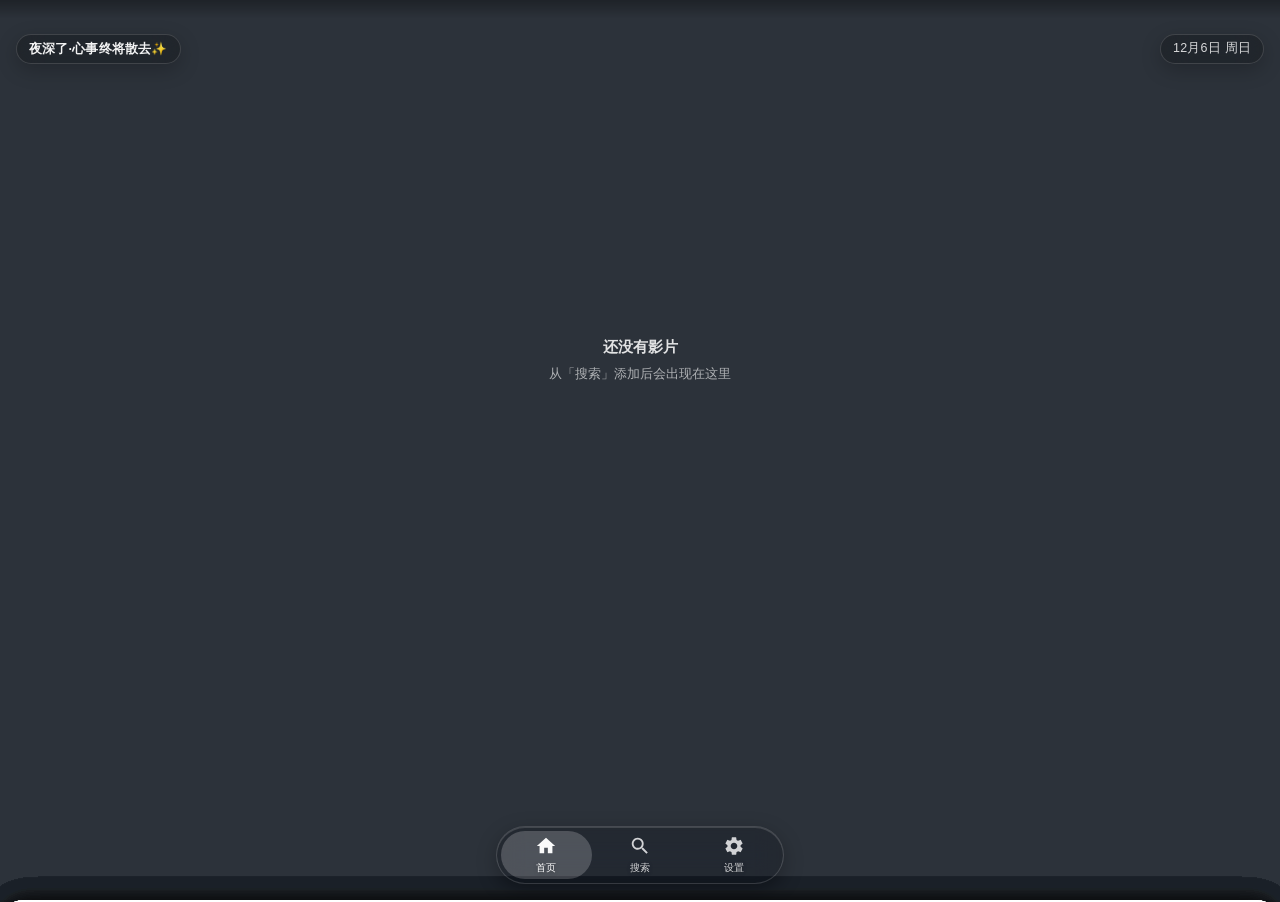
==== commit 58281da8: "fix" ====
--- a/nfo-editor-ios.html
+++ b/nfo-editor-ios.html
@@ -11,7 +11,7 @@
 <link rel="manifest" href="manifest.json" data-page-node-id="3Rw6PBVbacM3iHAfOVTD4S">
 <link rel="apple-touch-icon" href="[data-uri]" data-page-node-id="9dQRZdi1mUzGJNNeczW8qY">
 <title>NFO 编辑器</title>
-<link rel="stylesheet" href="styles/ios.css?v=525">
+<link rel="stylesheet" href="styles/ios.css?v=527">
 <script>
 /* v453：启动兜底 + 缓存自愈（内联，不依赖任何外链脚本，所以一定跑得到）
    1) 12 秒还没进首页就强制收起启动页 —— 正常 1~3 秒就该完成；
@@ -87,7 +87,7 @@
     <div class="splash-title" data-page-node-id="vjXHlB7LAh2r90feD1jlwp">NFO</div>
     <div class="splash-bar-track" data-page-node-id="DvOoURH2tR3q0aJa4D36Ym"><div class="splash-bar" id="splashBar" data-page-node-id="k3jywyecxKjbx1cHD9E1st"></div></div>
   </div>
-  <div class="splash-ver" id="splashVer">v2.5.25</div>
+  <div class="splash-ver" id="splashVer">v2.5.27</div>
 </div>
 <div class="ios-app" data-page-node-id="ZwRVKnbE2Xn0qTlbGXSJbB">
 
@@ -112,7 +112,7 @@
     <div class="about-title" data-page-node-id="2mk3QxHmQ25zheTyL1jeCL">关于</div>
     <div class="about-body" data-page-node-id="UDuDPvuiSOf8k8FIpfmU8U">
       <p data-page-node-id="LmbAfxlxuZReJSPUqNcYuB">This product uses the TMDB API but is not endorsed or certified by TMDB.</p>
-      <p data-page-node-id="m3N3CiBJJa1Q0EPf6AAMwr">@Halfleave · v2.5.25</p>
+      <p data-page-node-id="m3N3CiBJJa1Q0EPf6AAMwr">@Halfleave · v2.5.27</p>
     </div>
     <button class="about-done" onclick="closeAllSheets()" data-page-node-id="KnNqBwsFiLFeshOApUODcS">完成</button>
   </div>
@@ -1689,13 +1689,13 @@
 <!-- v480：状态栏磨砂玻璃（高度 = 安全区顶部，正好压住系统状态栏那一条）。 -->
 <div class="status-glass" aria-hidden="true"></div>
 
-<script src="src/qrcode.min.js?v=525"></script>
-<script src="src/core-shared.js?v=525"></script>
-<script src="src/pinyin-initial.js?v=525"></script>
-<script src="src/auto115-core.js?v=525"></script>
-<script src="src/toolbox-core.js?v=525"></script>
-<script src="src/tidy-core.js?v=525"></script>
-<script src="src/home-hero.js?v=525"></script>
-<script src="src/ui-ios.js?v=525"></script>
+<script src="src/qrcode.min.js?v=527"></script>
+<script src="src/core-shared.js?v=527"></script>
+<script src="src/pinyin-initial.js?v=527"></script>
+<script src="src/auto115-core.js?v=527"></script>
+<script src="src/toolbox-core.js?v=527"></script>
+<script src="src/tidy-core.js?v=527"></script>
+<script src="src/home-hero.js?v=527"></script>
+<script src="src/ui-ios.js?v=527"></script>
 </body>
 </html>
--- a/styles/ios.css
+++ b/styles/ios.css
@@ -2594,11 +2594,13 @@
 /* v523：横向步骤条——只显示已发生的圆点，步骤名跟着说明语走 */
 .auto-steps { display: none; padding: 10px 16px 8px; border-top: 0.5px solid var(--sep); overflow-x: auto; -webkit-overflow-scrolling: touch; }
 .auto-task.expanded .auto-steps { display: flex; align-items: center; }
-.auto-step { flex: 0 0 auto; width: 26px; display: flex; align-items: center; justify-content: center; position: relative; }
-.auto-step:not(:last-child)::before { content: ''; position: absolute; left: 17px; right: -9px; top: 50%; height: 1.5px; background: var(--sep); }
+/* v527：圆点加大到 26px、点击区 44px（iOS 最小可点尺寸），只作用于自动化页步骤条 */
+.auto-step { flex: 0 0 auto; width: 44px; padding: 11px 0; display: flex; align-items: center; justify-content: center; position: relative; }
+.auto-step:not(:last-child)::before { content: ''; position: absolute; left: 35px; right: -9px; top: 50%; height: 1.5px; background: var(--sep); }
 .auto-step.pickable { cursor: pointer; }
 .auto-step.viewed .as-dot { box-shadow: 0 0 0 3px rgba(10,132,255,0.28); }
 .as-dot { position: relative; z-index: 1; flex: 0 0 auto; width: 17px; height: 17px; border-radius: 50%; display: flex; align-items: center; justify-content: center; font-size: 10px; font-weight: 700; border: 1.5px solid var(--label-3); color: var(--label-3); background: var(--bg); }
+.auto-steps .as-dot { width: 26px; height: 26px; font-size: 12px; }
 .as-dot.ok { background: #34c759; border-color: #34c759; color: #fff; }
 .as-dot.fail { background: #ff3b30; border-color: #ff3b30; color: #fff; }
 .as-dot.run { border-color: #007aff; color: #007aff; }
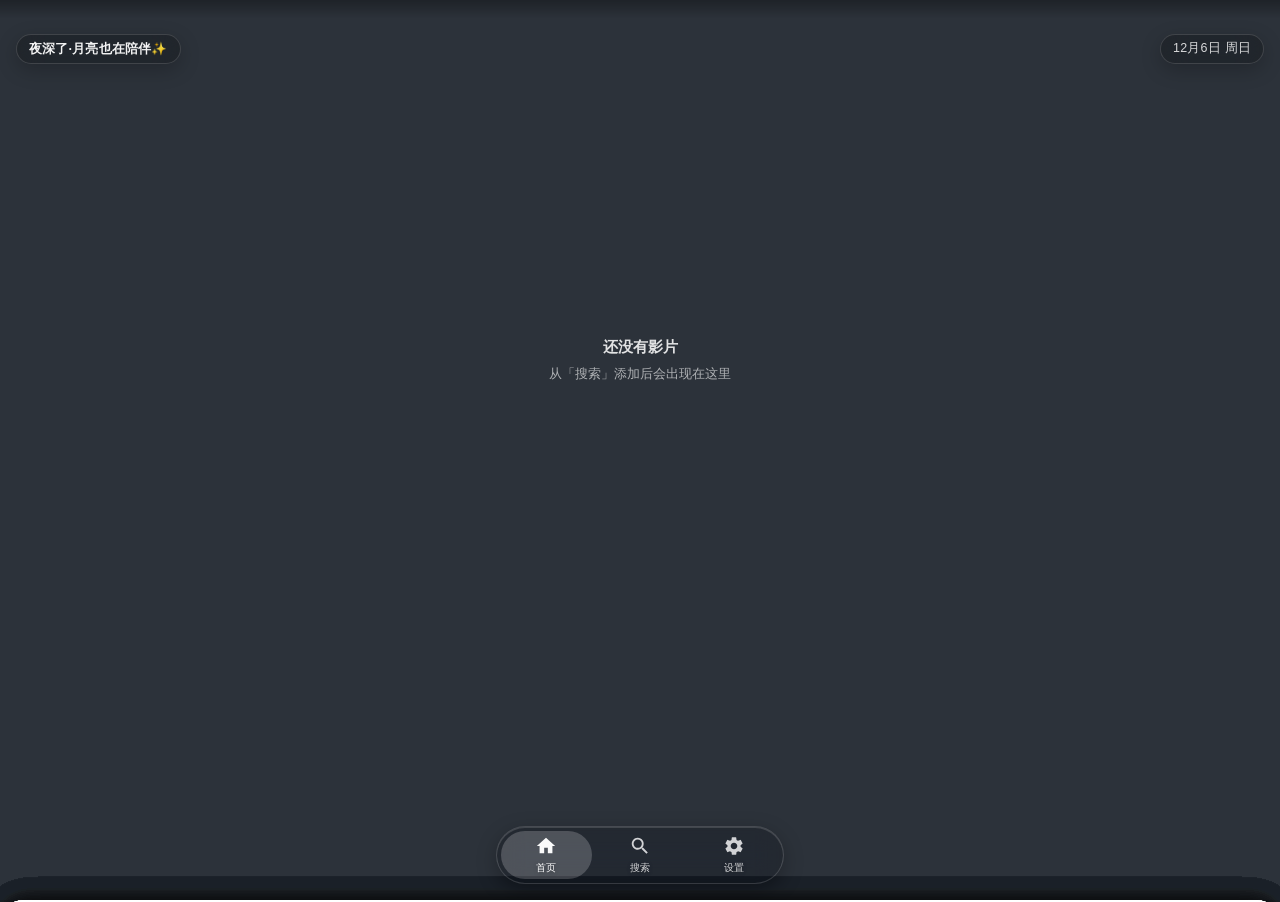
==== commit 2d0d74ff: "fix" ====
--- a/nfo-editor-ios.html
+++ b/nfo-editor-ios.html
@@ -11,7 +11,7 @@
 <link rel="manifest" href="manifest.json" data-page-node-id="3Rw6PBVbacM3iHAfOVTD4S">
 <link rel="apple-touch-icon" href="[data-uri]" data-page-node-id="9dQRZdi1mUzGJNNeczW8qY">
 <title>NFO 编辑器</title>
-<link rel="stylesheet" href="styles/ios.css?v=527">
+<link rel="stylesheet" href="styles/ios.css?v=531">
 <script>
 /* v453：启动兜底 + 缓存自愈（内联，不依赖任何外链脚本，所以一定跑得到）
    1) 12 秒还没进首页就强制收起启动页 —— 正常 1~3 秒就该完成；
@@ -87,7 +87,7 @@
     <div class="splash-title" data-page-node-id="vjXHlB7LAh2r90feD1jlwp">NFO</div>
     <div class="splash-bar-track" data-page-node-id="DvOoURH2tR3q0aJa4D36Ym"><div class="splash-bar" id="splashBar" data-page-node-id="k3jywyecxKjbx1cHD9E1st"></div></div>
   </div>
-  <div class="splash-ver" id="splashVer">v2.5.27</div>
+  <div class="splash-ver" id="splashVer">v2.5.31</div>
 </div>
 <div class="ios-app" data-page-node-id="ZwRVKnbE2Xn0qTlbGXSJbB">
 
@@ -112,7 +112,7 @@
     <div class="about-title" data-page-node-id="2mk3QxHmQ25zheTyL1jeCL">关于</div>
     <div class="about-body" data-page-node-id="UDuDPvuiSOf8k8FIpfmU8U">
       <p data-page-node-id="LmbAfxlxuZReJSPUqNcYuB">This product uses the TMDB API but is not endorsed or certified by TMDB.</p>
-      <p data-page-node-id="m3N3CiBJJa1Q0EPf6AAMwr">@Halfleave · v2.5.27</p>
+      <p data-page-node-id="m3N3CiBJJa1Q0EPf6AAMwr">@Halfleave · v2.5.31</p>
     </div>
     <button class="about-done" onclick="closeAllSheets()" data-page-node-id="KnNqBwsFiLFeshOApUODcS">完成</button>
   </div>
@@ -1689,13 +1689,13 @@
 <!-- v480：状态栏磨砂玻璃（高度 = 安全区顶部，正好压住系统状态栏那一条）。 -->
 <div class="status-glass" aria-hidden="true"></div>
 
-<script src="src/qrcode.min.js?v=527"></script>
-<script src="src/core-shared.js?v=527"></script>
-<script src="src/pinyin-initial.js?v=527"></script>
-<script src="src/auto115-core.js?v=527"></script>
-<script src="src/toolbox-core.js?v=527"></script>
-<script src="src/tidy-core.js?v=527"></script>
-<script src="src/home-hero.js?v=527"></script>
-<script src="src/ui-ios.js?v=527"></script>
+<script src="src/qrcode.min.js?v=531"></script>
+<script src="src/core-shared.js?v=531"></script>
+<script src="src/pinyin-initial.js?v=531"></script>
+<script src="src/auto115-core.js?v=531"></script>
+<script src="src/toolbox-core.js?v=531"></script>
+<script src="src/tidy-core.js?v=531"></script>
+<script src="src/home-hero.js?v=531"></script>
+<script src="src/ui-ios.js?v=531"></script>
 </body>
 </html>
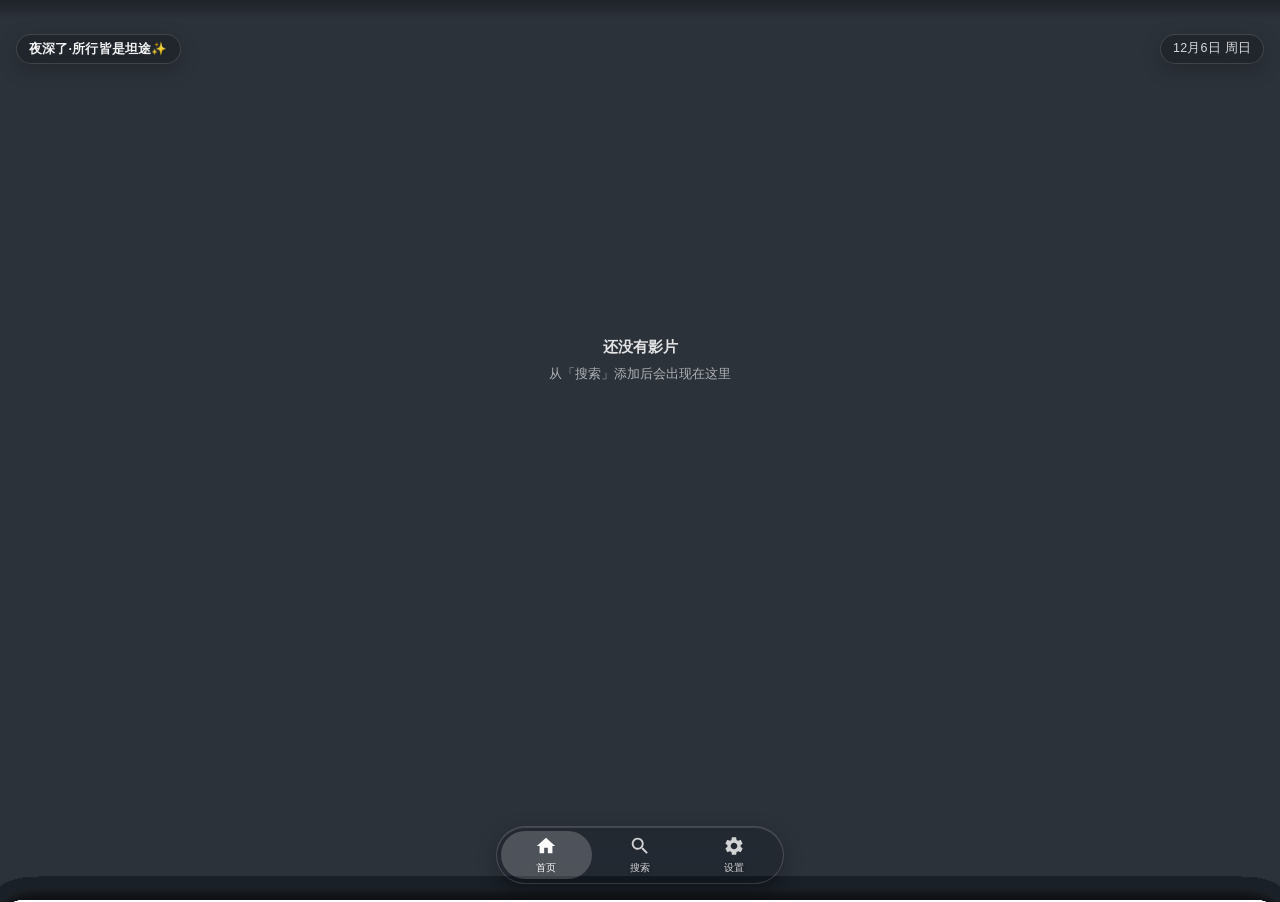
==== commit fbd97788: "fix" ====
--- a/nfo-editor-ios.html
+++ b/nfo-editor-ios.html
@@ -11,7 +11,7 @@
 <link rel="manifest" href="manifest.json" data-page-node-id="3Rw6PBVbacM3iHAfOVTD4S">
 <link rel="apple-touch-icon" href="[data-uri]" data-page-node-id="9dQRZdi1mUzGJNNeczW8qY">
 <title>NFO 编辑器</title>
-<link rel="stylesheet" href="styles/ios.css?v=531">
+<link rel="stylesheet" href="styles/ios.css?v=532">
 <script>
 /* v453：启动兜底 + 缓存自愈（内联，不依赖任何外链脚本，所以一定跑得到）
    1) 12 秒还没进首页就强制收起启动页 —— 正常 1~3 秒就该完成；
@@ -87,7 +87,7 @@
     <div class="splash-title" data-page-node-id="vjXHlB7LAh2r90feD1jlwp">NFO</div>
     <div class="splash-bar-track" data-page-node-id="DvOoURH2tR3q0aJa4D36Ym"><div class="splash-bar" id="splashBar" data-page-node-id="k3jywyecxKjbx1cHD9E1st"></div></div>
   </div>
-  <div class="splash-ver" id="splashVer">v2.5.31</div>
+  <div class="splash-ver" id="splashVer">v2.5.32</div>
 </div>
 <div class="ios-app" data-page-node-id="ZwRVKnbE2Xn0qTlbGXSJbB">
 
@@ -112,7 +112,7 @@
     <div class="about-title" data-page-node-id="2mk3QxHmQ25zheTyL1jeCL">关于</div>
     <div class="about-body" data-page-node-id="UDuDPvuiSOf8k8FIpfmU8U">
       <p data-page-node-id="LmbAfxlxuZReJSPUqNcYuB">This product uses the TMDB API but is not endorsed or certified by TMDB.</p>
-      <p data-page-node-id="m3N3CiBJJa1Q0EPf6AAMwr">@Halfleave · v2.5.31</p>
+      <p data-page-node-id="m3N3CiBJJa1Q0EPf6AAMwr">@Halfleave · v2.5.32</p>
     </div>
     <button class="about-done" onclick="closeAllSheets()" data-page-node-id="KnNqBwsFiLFeshOApUODcS">完成</button>
   </div>
@@ -1689,13 +1689,13 @@
 <!-- v480：状态栏磨砂玻璃（高度 = 安全区顶部，正好压住系统状态栏那一条）。 -->
 <div class="status-glass" aria-hidden="true"></div>
 
-<script src="src/qrcode.min.js?v=531"></script>
-<script src="src/core-shared.js?v=531"></script>
-<script src="src/pinyin-initial.js?v=531"></script>
-<script src="src/auto115-core.js?v=531"></script>
-<script src="src/toolbox-core.js?v=531"></script>
-<script src="src/tidy-core.js?v=531"></script>
-<script src="src/home-hero.js?v=531"></script>
-<script src="src/ui-ios.js?v=531"></script>
+<script src="src/qrcode.min.js?v=532"></script>
+<script src="src/core-shared.js?v=532"></script>
+<script src="src/pinyin-initial.js?v=532"></script>
+<script src="src/auto115-core.js?v=532"></script>
+<script src="src/toolbox-core.js?v=532"></script>
+<script src="src/tidy-core.js?v=532"></script>
+<script src="src/home-hero.js?v=532"></script>
+<script src="src/ui-ios.js?v=532"></script>
 </body>
 </html>
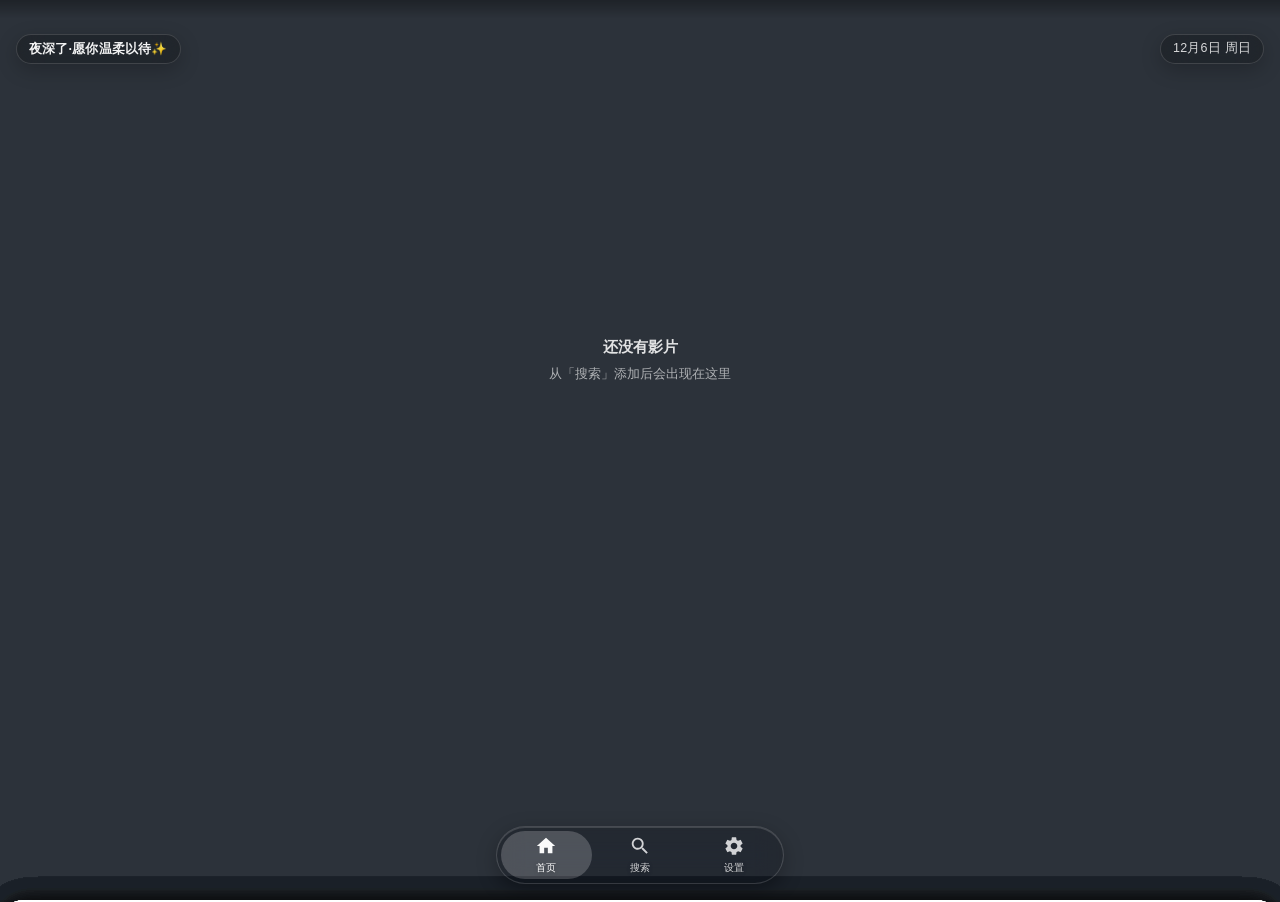
==== commit 6ce69466: "fix" ====
--- a/nfo-editor-ios.html
+++ b/nfo-editor-ios.html
@@ -11,7 +11,7 @@
 <link rel="manifest" href="manifest.json" data-page-node-id="3Rw6PBVbacM3iHAfOVTD4S">
 <link rel="apple-touch-icon" href="[data-uri]" data-page-node-id="9dQRZdi1mUzGJNNeczW8qY">
 <title>NFO 编辑器</title>
-<link rel="stylesheet" href="styles/ios.css?v=532">
+<link rel="stylesheet" href="styles/ios.css?v=534">
 <script>
 /* v453：启动兜底 + 缓存自愈（内联，不依赖任何外链脚本，所以一定跑得到）
    1) 12 秒还没进首页就强制收起启动页 —— 正常 1~3 秒就该完成；
@@ -87,7 +87,7 @@
     <div class="splash-title" data-page-node-id="vjXHlB7LAh2r90feD1jlwp">NFO</div>
     <div class="splash-bar-track" data-page-node-id="DvOoURH2tR3q0aJa4D36Ym"><div class="splash-bar" id="splashBar" data-page-node-id="k3jywyecxKjbx1cHD9E1st"></div></div>
   </div>
-  <div class="splash-ver" id="splashVer">v2.5.32</div>
+  <div class="splash-ver" id="splashVer">v2.5.34</div>
 </div>
 <div class="ios-app" data-page-node-id="ZwRVKnbE2Xn0qTlbGXSJbB">
 
@@ -112,7 +112,7 @@
     <div class="about-title" data-page-node-id="2mk3QxHmQ25zheTyL1jeCL">关于</div>
     <div class="about-body" data-page-node-id="UDuDPvuiSOf8k8FIpfmU8U">
       <p data-page-node-id="LmbAfxlxuZReJSPUqNcYuB">This product uses the TMDB API but is not endorsed or certified by TMDB.</p>
-      <p data-page-node-id="m3N3CiBJJa1Q0EPf6AAMwr">@Halfleave · v2.5.32</p>
+      <p data-page-node-id="m3N3CiBJJa1Q0EPf6AAMwr">@Halfleave · v2.5.34</p>
     </div>
     <button class="about-done" onclick="closeAllSheets()" data-page-node-id="KnNqBwsFiLFeshOApUODcS">完成</button>
   </div>
@@ -1085,10 +1085,18 @@
         <div class="detail-info2" id="detailInfo2" data-page-node-id="dpws5Rxp8Bvf3G2MCqVjFQ"></div>
         <!-- v438：多平台评分（IMDb / 烂番茄 / 爆米花 / Metacritic），仅高级档且有 IMDb 条目时出现 -->
         <div class="detail-ratings" id="detailRatings" style="display:none;"></div>
-        <button class="detail-trailer-btn" id="detailTrailer" onclick="openTrailer()" data-page-node-id="IuBu3uK3lQ5Tn02RNch7Xm">
-          <svg viewBox="0 0 24 24" fill="currentColor" data-page-node-id="tNqMGwwRW3pBanzA5hQWfg"><path d="M8 5v14l11-7z" data-page-node-id="eaztxgH8RyZqLU2UnRVI5g"/></svg>
-          <span id="detailTrailerText" data-page-node-id="Z7DFKI1x9FgoBrYJfn2ZDb">播放预告片</span>
-        </button>
+        <div class="detail-trailer-row">
+          <button class="detail-trailer-btn" id="detailTrailer" onclick="openTrailer()" data-page-node-id="IuBu3uK3lQ5Tn02RNch7Xm">
+            <svg viewBox="0 0 24 24" fill="currentColor" data-page-node-id="tNqMGwwRW3pBanzA5hQWfg"><path d="M8 5v14l11-7z" data-page-node-id="eaztxgH8RyZqLU2UnRVI5g"/></svg>
+            <span id="detailTrailerText" data-page-node-id="Z7DFKI1x9FgoBrYJfn2ZDb">播放预告片</span>
+          </button>
+          <button class="detail-official-btn" id="detailOfficialBtn" style="display:none;" onclick="openOfficialPage()" aria-label="官方网站" title="官方网站">
+            <svg viewBox="0 0 24 24" fill="none" stroke="currentColor" stroke-width="1.9" stroke-linecap="round" stroke-linejoin="round">
+              <circle cx="12" cy="12" r="9"/><path d="M3 12h18"/>
+              <path d="M12 3a15 15 0 0 1 0 18"/><path d="M12 3a15 15 0 0 0 0 18"/>
+            </svg>
+          </button>
+        </div>
         <div class="detail-actions" id="detailActions" data-page-node-id="a6u1Gu3ukhCFhh6B7B35jk">
           <button class="detail-act" onclick="detailEdit()" data-page-node-id="0F0CIacM2SkxPFaHRfs47Z">
             <span class="da-ic" data-page-node-id="WF7Y5SvSIWDpWowsypZqmY"><svg viewBox="0 0 24 24" data-page-node-id="IHaSbBEUDnEZWJUfYFABEk"><path d="M12 20h9" data-page-node-id="HX64gxSb6xxuBkcnyUQjQW"/><path d="M16.5 3.5a2.12 2.12 0 0 1 3 3L7 19l-4 1 1-4Z" data-page-node-id="TwWTKnjKFpXhuF4RWftTyc"/></svg></span>
@@ -1689,13 +1697,13 @@
 <!-- v480：状态栏磨砂玻璃（高度 = 安全区顶部，正好压住系统状态栏那一条）。 -->
 <div class="status-glass" aria-hidden="true"></div>
 
-<script src="src/qrcode.min.js?v=532"></script>
-<script src="src/core-shared.js?v=532"></script>
-<script src="src/pinyin-initial.js?v=532"></script>
-<script src="src/auto115-core.js?v=532"></script>
-<script src="src/toolbox-core.js?v=532"></script>
-<script src="src/tidy-core.js?v=532"></script>
-<script src="src/home-hero.js?v=532"></script>
-<script src="src/ui-ios.js?v=532"></script>
+<script src="src/qrcode.min.js?v=534"></script>
+<script src="src/core-shared.js?v=534"></script>
+<script src="src/pinyin-initial.js?v=534"></script>
+<script src="src/auto115-core.js?v=534"></script>
+<script src="src/toolbox-core.js?v=534"></script>
+<script src="src/tidy-core.js?v=534"></script>
+<script src="src/home-hero.js?v=534"></script>
+<script src="src/ui-ios.js?v=534"></script>
 </body>
 </html>
--- a/styles/ios.css
+++ b/styles/ios.css
@@ -282,16 +282,33 @@
 }
 .edit-type-seg { display: flex; margin: 0 0 6px; }
 .meta-type-tag { display: inline-flex; align-items: center; justify-content: center; margin-left: 8px; padding: 2px 8px; font-size: 11px; font-weight: 600; color: var(--label-2); background: var(--card); border-radius: 10px; }
-/* 胶囊主按钮：占屏宽约 80%，水平居中 */
+/* 预告片胶囊 + 官网圆钮：整行共占屏宽约 80%，水平居中。
+   官网圆钮隐藏时，预告片胶囊 flex 撑满整行（仍为 80% 宽）。 */
+.detail-trailer-row {
+  display: flex; align-items: center; gap: 10px;
+  width: 80%; max-width: 440px; margin: 0 auto 14px;
+}
 .detail-trailer-btn {
+  flex: 1 1 auto; min-width: 0;
   display: flex; align-items: center; justify-content: center; gap: 8px;
-  width: 80%; max-width: 440px; height: 50px; margin: 0 auto 14px; border: none;
+  height: 50px; border: none;
   border-radius: 25px; background: rgba(255,255,255,0.22);
   backdrop-filter: saturate(180%) blur(12px); -webkit-backdrop-filter: saturate(180%) blur(12px);
   color: #fff; font-size: 16px; font-weight: 600;
   -webkit-tap-highlight-color: transparent;
   transition: background .15s, transform .08s;
 }
+/* v533：官方网站圆钮，宽高 1:1，与预告片胶囊同高 */
+.detail-official-btn {
+  flex: 0 0 50px; width: 50px; height: 50px; border: none; border-radius: 50%;
+  display: flex; align-items: center; justify-content: center;
+  background: rgba(255,255,255,0.22);
+  backdrop-filter: saturate(180%) blur(12px); -webkit-backdrop-filter: saturate(180%) blur(12px);
+  color: #fff; -webkit-tap-highlight-color: transparent;
+  transition: background .15s, transform .08s;
+}
+.detail-official-btn svg { width: 24px; height: 24px; }
+.detail-official-btn:active { background: rgba(255,255,255,0.34); transform: scale(0.94); }
 .detail-trailer-btn svg { width: 20px; height: 20px; }
 .detail-trailer-btn:active { background: rgba(255,255,255,0.34); transform: scale(0.98); }
 /* 无预告片：禁用态，文字「暂无预告片」，隐藏播放图标，不可点击 */
@@ -1777,6 +1794,13 @@
 .tmdb-result .tr-info { min-width: 0; flex: 1; display: flex; flex-direction: column; gap: 5px; }
 .tmdb-result .tr-title { font-size: 16px; font-weight: 600; color: var(--label); }
 .tmdb-result .tr-title-text { transition: opacity .2s ease; }
+/* v534：D1 补中文译名——中文主标题独占一行，原日文标题降为小字灰字放下面 */
+.tmdb-result .tr-title-zh { display: block; color: var(--label); font-size: 16px; font-weight: 600; line-height: 1.35; }
+.tmdb-result .tr-title-zh[hidden] { display: none; }
+/* v534：详情页番号标题下方的 D1 中文译名小字 */
+.detail-title-zh-d1 { color: var(--label-2); font-size: 14px; font-weight: 500; line-height: 1.35; margin-top: 2px; }
+.detail-title-zh-d1[hidden] { display: none; }
+.tmdb-result .tr-title-text.tr-title-orig { display: block; color: var(--label-2); font-size: 12px; font-weight: 400; line-height: 1.35; margin-top: 2px; }
 .tmdb-result .tr-meta { font-size: 13px; color: var(--label-2); display: flex; gap: 8px; align-items: center; flex-wrap: wrap; }
 .tmdb-result .tr-overview { font-size: 13px; color: var(--label-2); line-height: 1.5; display: -webkit-box; -webkit-line-clamp: 3; -webkit-box-orient: vertical; overflow: hidden; }
 .adult-tag {
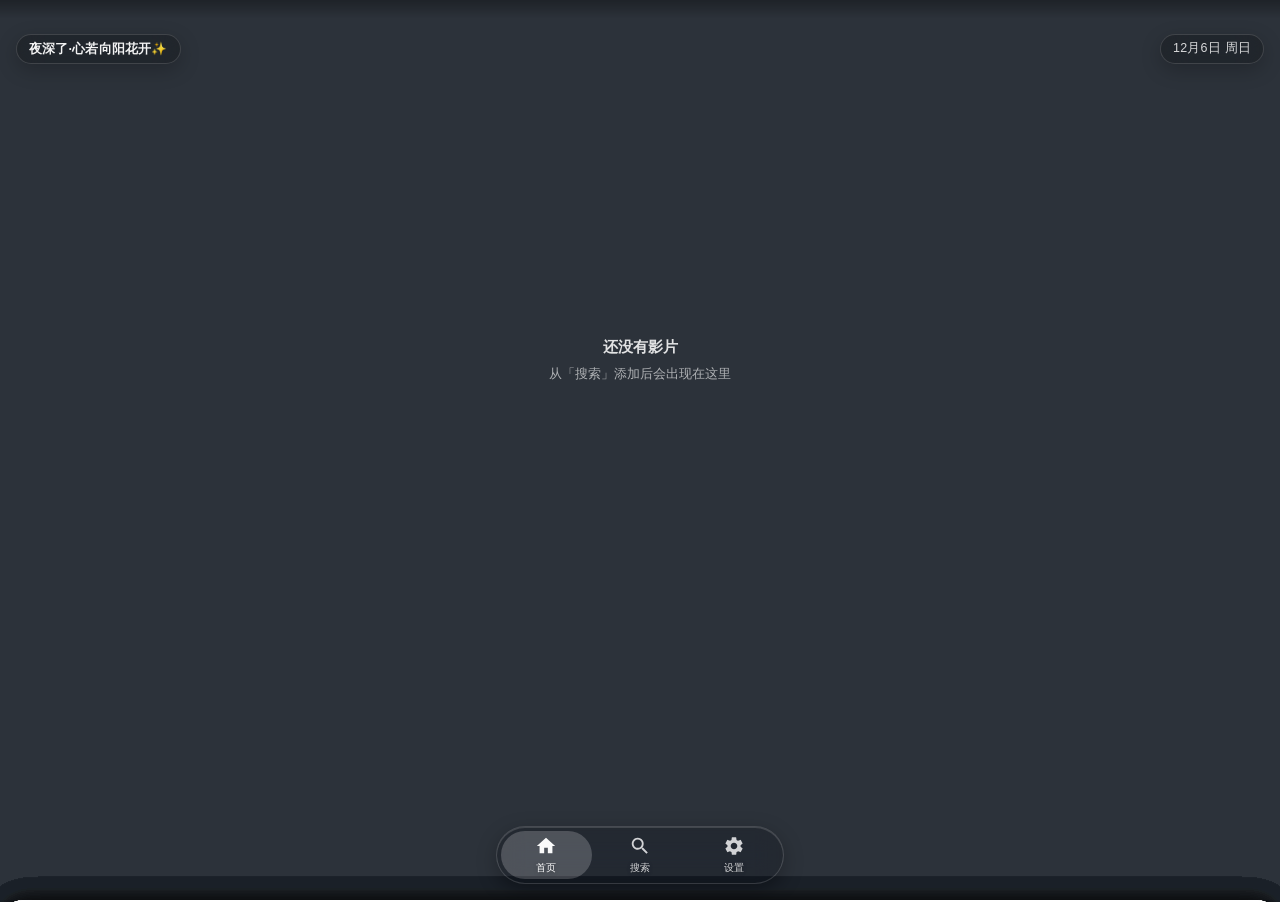
==== commit a949d3ce: "fix" ====
--- a/nfo-editor-ios.html
+++ b/nfo-editor-ios.html
@@ -11,7 +11,7 @@
 <link rel="manifest" href="manifest.json" data-page-node-id="3Rw6PBVbacM3iHAfOVTD4S">
 <link rel="apple-touch-icon" href="[data-uri]" data-page-node-id="9dQRZdi1mUzGJNNeczW8qY">
 <title>NFO 编辑器</title>
-<link rel="stylesheet" href="styles/ios.css?v=534">
+<link rel="stylesheet" href="styles/ios.css?v=535">
 <script>
 /* v453：启动兜底 + 缓存自愈（内联，不依赖任何外链脚本，所以一定跑得到）
    1) 12 秒还没进首页就强制收起启动页 —— 正常 1~3 秒就该完成；
@@ -87,7 +87,7 @@
     <div class="splash-title" data-page-node-id="vjXHlB7LAh2r90feD1jlwp">NFO</div>
     <div class="splash-bar-track" data-page-node-id="DvOoURH2tR3q0aJa4D36Ym"><div class="splash-bar" id="splashBar" data-page-node-id="k3jywyecxKjbx1cHD9E1st"></div></div>
   </div>
-  <div class="splash-ver" id="splashVer">v2.5.34</div>
+  <div class="splash-ver" id="splashVer">v2.5.35</div>
 </div>
 <div class="ios-app" data-page-node-id="ZwRVKnbE2Xn0qTlbGXSJbB">
 
@@ -112,7 +112,7 @@
     <div class="about-title" data-page-node-id="2mk3QxHmQ25zheTyL1jeCL">关于</div>
     <div class="about-body" data-page-node-id="UDuDPvuiSOf8k8FIpfmU8U">
       <p data-page-node-id="LmbAfxlxuZReJSPUqNcYuB">This product uses the TMDB API but is not endorsed or certified by TMDB.</p>
-      <p data-page-node-id="m3N3CiBJJa1Q0EPf6AAMwr">@Halfleave · v2.5.34</p>
+      <p data-page-node-id="m3N3CiBJJa1Q0EPf6AAMwr">@Halfleave · v2.5.35</p>
     </div>
     <button class="about-done" onclick="closeAllSheets()" data-page-node-id="KnNqBwsFiLFeshOApUODcS">完成</button>
   </div>
@@ -1697,13 +1697,13 @@
 <!-- v480：状态栏磨砂玻璃（高度 = 安全区顶部，正好压住系统状态栏那一条）。 -->
 <div class="status-glass" aria-hidden="true"></div>
 
-<script src="src/qrcode.min.js?v=534"></script>
-<script src="src/core-shared.js?v=534"></script>
-<script src="src/pinyin-initial.js?v=534"></script>
-<script src="src/auto115-core.js?v=534"></script>
-<script src="src/toolbox-core.js?v=534"></script>
-<script src="src/tidy-core.js?v=534"></script>
-<script src="src/home-hero.js?v=534"></script>
-<script src="src/ui-ios.js?v=534"></script>
+<script src="src/qrcode.min.js?v=535"></script>
+<script src="src/core-shared.js?v=535"></script>
+<script src="src/pinyin-initial.js?v=535"></script>
+<script src="src/auto115-core.js?v=535"></script>
+<script src="src/toolbox-core.js?v=535"></script>
+<script src="src/tidy-core.js?v=535"></script>
+<script src="src/home-hero.js?v=535"></script>
+<script src="src/ui-ios.js?v=535"></script>
 </body>
 </html>
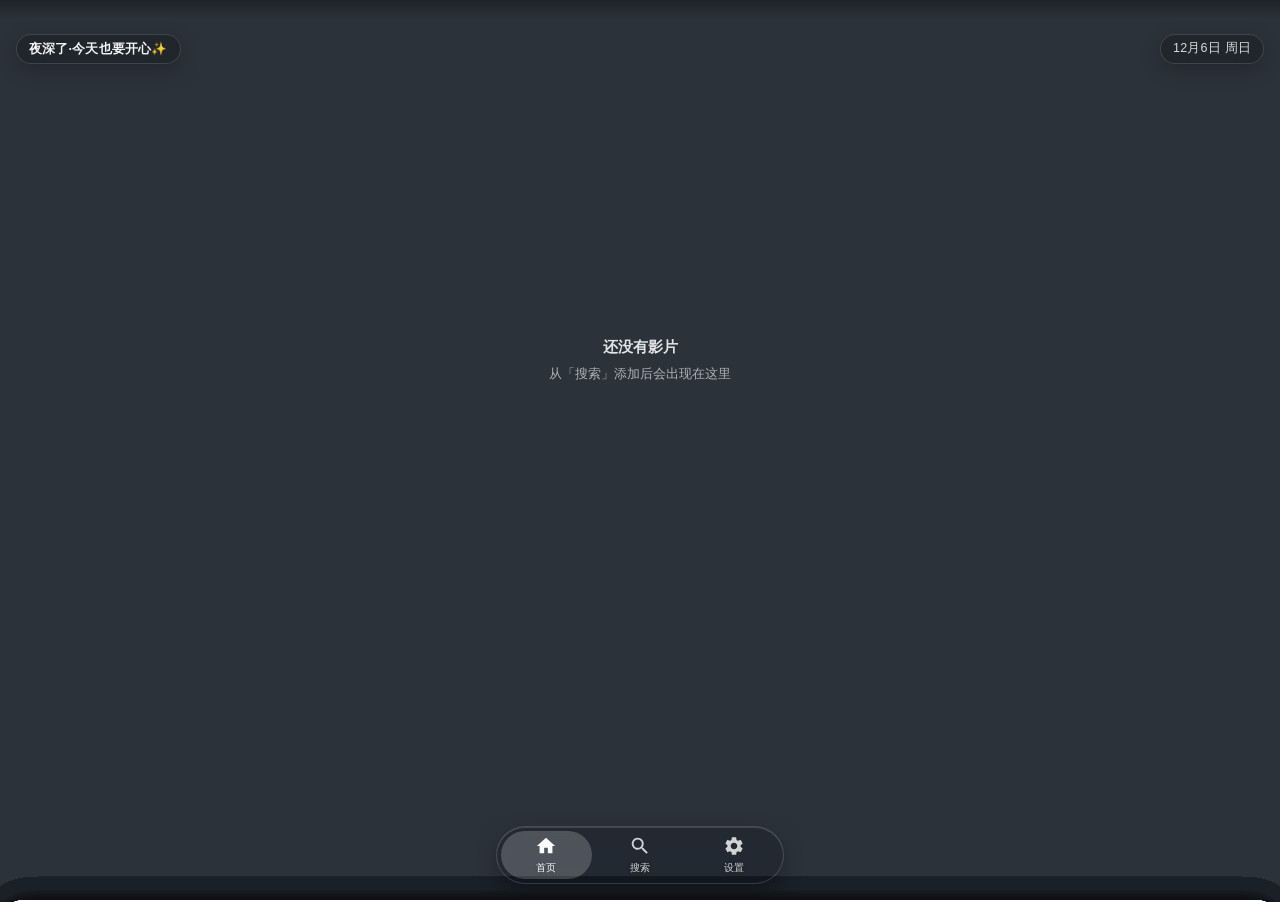
==== commit d83aa396: "fix" ====
--- a/nfo-editor-ios.html
+++ b/nfo-editor-ios.html
@@ -11,7 +11,7 @@
 <link rel="manifest" href="manifest.json" data-page-node-id="3Rw6PBVbacM3iHAfOVTD4S">
 <link rel="apple-touch-icon" href="[data-uri]" data-page-node-id="9dQRZdi1mUzGJNNeczW8qY">
 <title>NFO 编辑器</title>
-<link rel="stylesheet" href="styles/ios.css?v=535">
+<link rel="stylesheet" href="styles/ios.css?v=537">
 <script>
 /* v453：启动兜底 + 缓存自愈（内联，不依赖任何外链脚本，所以一定跑得到）
    1) 12 秒还没进首页就强制收起启动页 —— 正常 1~3 秒就该完成；
@@ -87,7 +87,7 @@
     <div class="splash-title" data-page-node-id="vjXHlB7LAh2r90feD1jlwp">NFO</div>
     <div class="splash-bar-track" data-page-node-id="DvOoURH2tR3q0aJa4D36Ym"><div class="splash-bar" id="splashBar" data-page-node-id="k3jywyecxKjbx1cHD9E1st"></div></div>
   </div>
-  <div class="splash-ver" id="splashVer">v2.5.35</div>
+  <div class="splash-ver" id="splashVer">v2.5.37</div>
 </div>
 <div class="ios-app" data-page-node-id="ZwRVKnbE2Xn0qTlbGXSJbB">
 
@@ -112,7 +112,7 @@
     <div class="about-title" data-page-node-id="2mk3QxHmQ25zheTyL1jeCL">关于</div>
     <div class="about-body" data-page-node-id="UDuDPvuiSOf8k8FIpfmU8U">
       <p data-page-node-id="LmbAfxlxuZReJSPUqNcYuB">This product uses the TMDB API but is not endorsed or certified by TMDB.</p>
-      <p data-page-node-id="m3N3CiBJJa1Q0EPf6AAMwr">@Halfleave · v2.5.35</p>
+      <p data-page-node-id="m3N3CiBJJa1Q0EPf6AAMwr">@Halfleave · v2.5.37</p>
     </div>
     <button class="about-done" onclick="closeAllSheets()" data-page-node-id="KnNqBwsFiLFeshOApUODcS">完成</button>
   </div>
@@ -1697,13 +1697,13 @@
 <!-- v480：状态栏磨砂玻璃（高度 = 安全区顶部，正好压住系统状态栏那一条）。 -->
 <div class="status-glass" aria-hidden="true"></div>
 
-<script src="src/qrcode.min.js?v=535"></script>
-<script src="src/core-shared.js?v=535"></script>
-<script src="src/pinyin-initial.js?v=535"></script>
-<script src="src/auto115-core.js?v=535"></script>
-<script src="src/toolbox-core.js?v=535"></script>
-<script src="src/tidy-core.js?v=535"></script>
-<script src="src/home-hero.js?v=535"></script>
-<script src="src/ui-ios.js?v=535"></script>
+<script src="src/qrcode.min.js?v=537"></script>
+<script src="src/core-shared.js?v=537"></script>
+<script src="src/pinyin-initial.js?v=537"></script>
+<script src="src/auto115-core.js?v=537"></script>
+<script src="src/toolbox-core.js?v=537"></script>
+<script src="src/tidy-core.js?v=537"></script>
+<script src="src/home-hero.js?v=537"></script>
+<script src="src/ui-ios.js?v=537"></script>
 </body>
 </html>
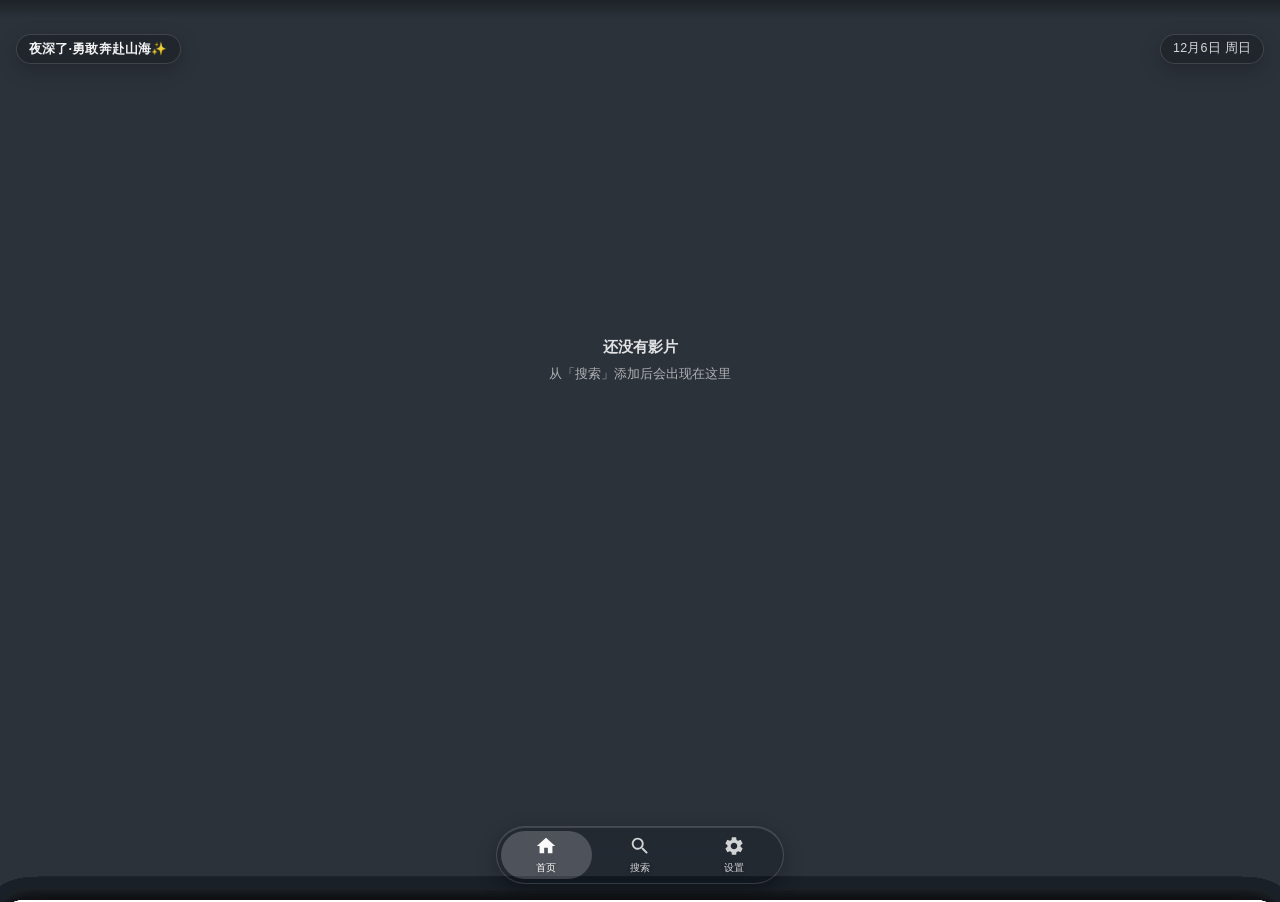
==== commit 3cb4395d: "fix" ====
--- a/nfo-editor-ios.html
+++ b/nfo-editor-ios.html
@@ -11,7 +11,7 @@
 <link rel="manifest" href="manifest.json" data-page-node-id="3Rw6PBVbacM3iHAfOVTD4S">
 <link rel="apple-touch-icon" href="[data-uri]" data-page-node-id="9dQRZdi1mUzGJNNeczW8qY">
 <title>NFO 编辑器</title>
-<link rel="stylesheet" href="styles/ios.css?v=537">
+<link rel="stylesheet" href="styles/ios.css?v=538">
 <script>
 /* v453：启动兜底 + 缓存自愈（内联，不依赖任何外链脚本，所以一定跑得到）
    1) 12 秒还没进首页就强制收起启动页 —— 正常 1~3 秒就该完成；
@@ -87,7 +87,7 @@
     <div class="splash-title" data-page-node-id="vjXHlB7LAh2r90feD1jlwp">NFO</div>
     <div class="splash-bar-track" data-page-node-id="DvOoURH2tR3q0aJa4D36Ym"><div class="splash-bar" id="splashBar" data-page-node-id="k3jywyecxKjbx1cHD9E1st"></div></div>
   </div>
-  <div class="splash-ver" id="splashVer">v2.5.37</div>
+  <div class="splash-ver" id="splashVer">v2.5.38</div>
 </div>
 <div class="ios-app" data-page-node-id="ZwRVKnbE2Xn0qTlbGXSJbB">
 
@@ -112,7 +112,7 @@
     <div class="about-title" data-page-node-id="2mk3QxHmQ25zheTyL1jeCL">关于</div>
     <div class="about-body" data-page-node-id="UDuDPvuiSOf8k8FIpfmU8U">
       <p data-page-node-id="LmbAfxlxuZReJSPUqNcYuB">This product uses the TMDB API but is not endorsed or certified by TMDB.</p>
-      <p data-page-node-id="m3N3CiBJJa1Q0EPf6AAMwr">@Halfleave · v2.5.37</p>
+      <p data-page-node-id="m3N3CiBJJa1Q0EPf6AAMwr">@Halfleave · v2.5.38</p>
     </div>
     <button class="about-done" onclick="closeAllSheets()" data-page-node-id="KnNqBwsFiLFeshOApUODcS">完成</button>
   </div>
@@ -1697,13 +1697,13 @@
 <!-- v480：状态栏磨砂玻璃（高度 = 安全区顶部，正好压住系统状态栏那一条）。 -->
 <div class="status-glass" aria-hidden="true"></div>
 
-<script src="src/qrcode.min.js?v=537"></script>
-<script src="src/core-shared.js?v=537"></script>
-<script src="src/pinyin-initial.js?v=537"></script>
-<script src="src/auto115-core.js?v=537"></script>
-<script src="src/toolbox-core.js?v=537"></script>
-<script src="src/tidy-core.js?v=537"></script>
-<script src="src/home-hero.js?v=537"></script>
-<script src="src/ui-ios.js?v=537"></script>
+<script src="src/qrcode.min.js?v=538"></script>
+<script src="src/core-shared.js?v=538"></script>
+<script src="src/pinyin-initial.js?v=538"></script>
+<script src="src/auto115-core.js?v=538"></script>
+<script src="src/toolbox-core.js?v=538"></script>
+<script src="src/tidy-core.js?v=538"></script>
+<script src="src/home-hero.js?v=538"></script>
+<script src="src/ui-ios.js?v=538"></script>
 </body>
 </html>
